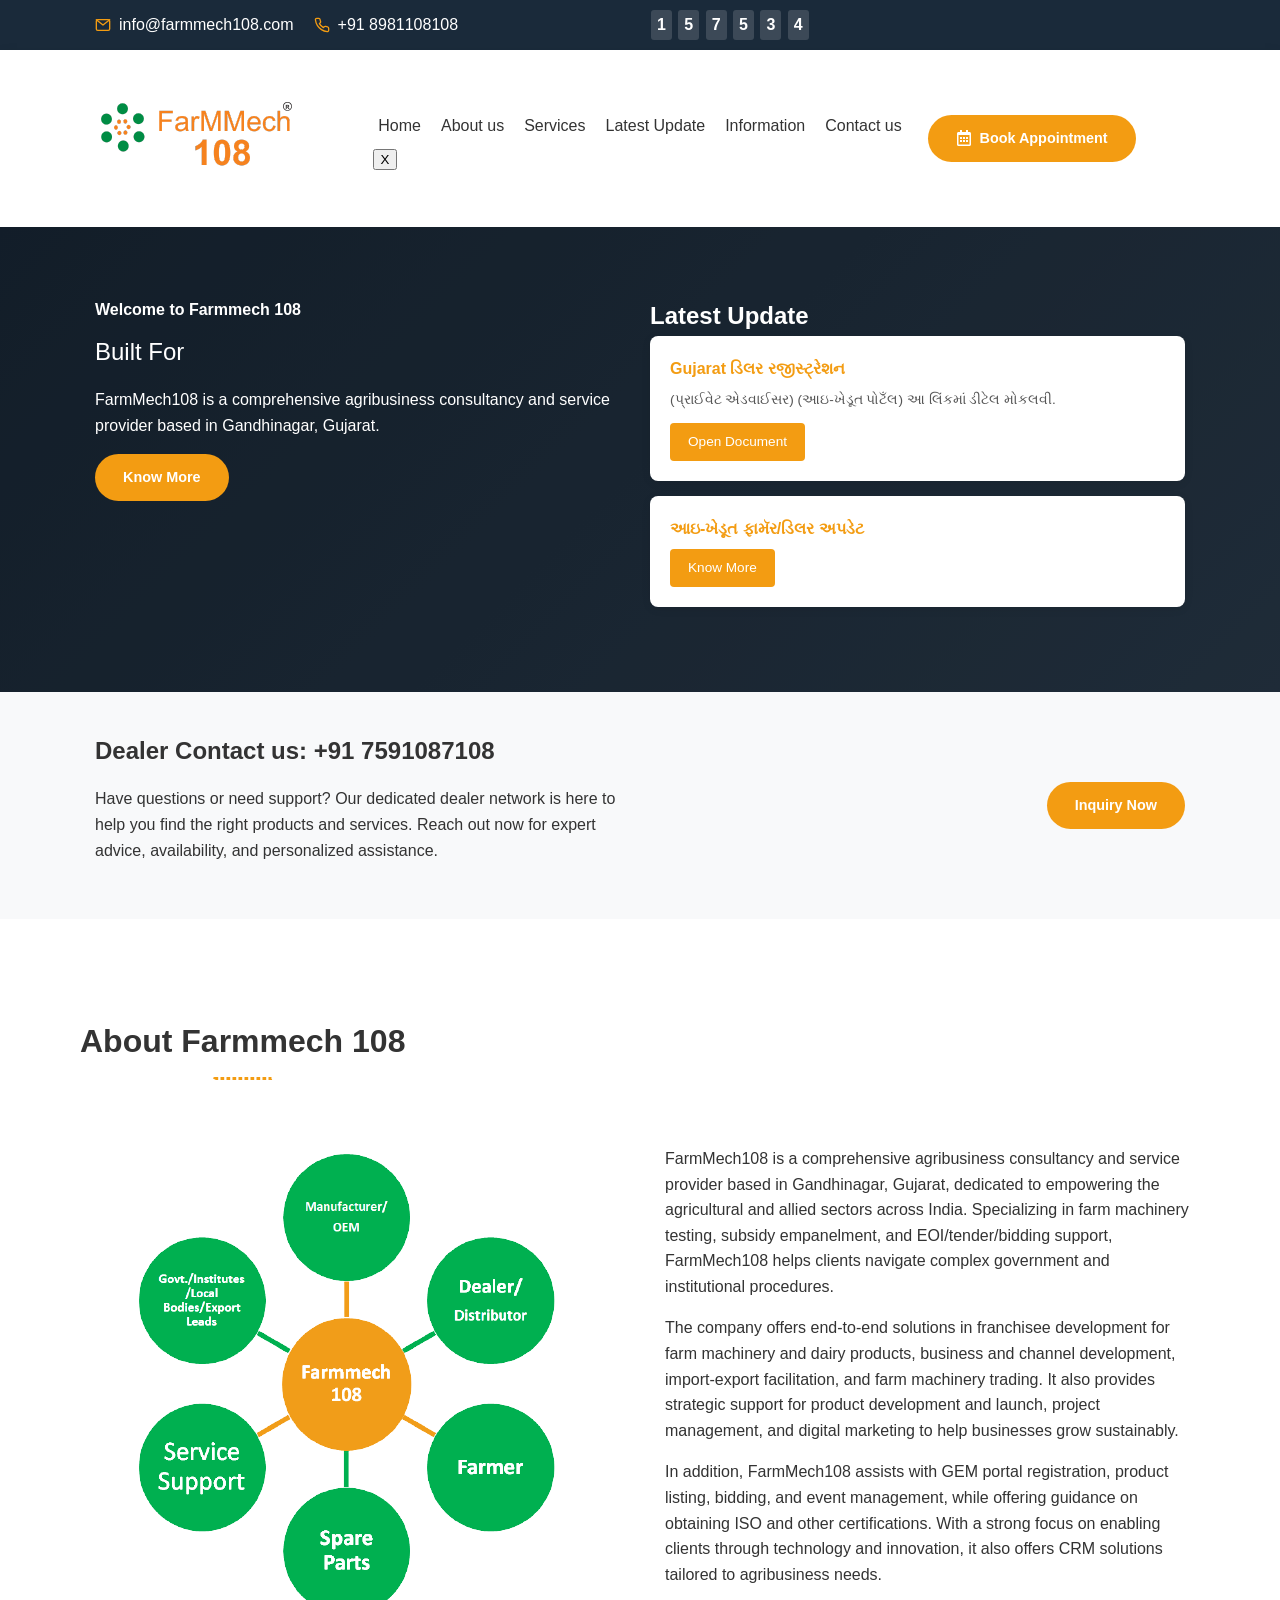
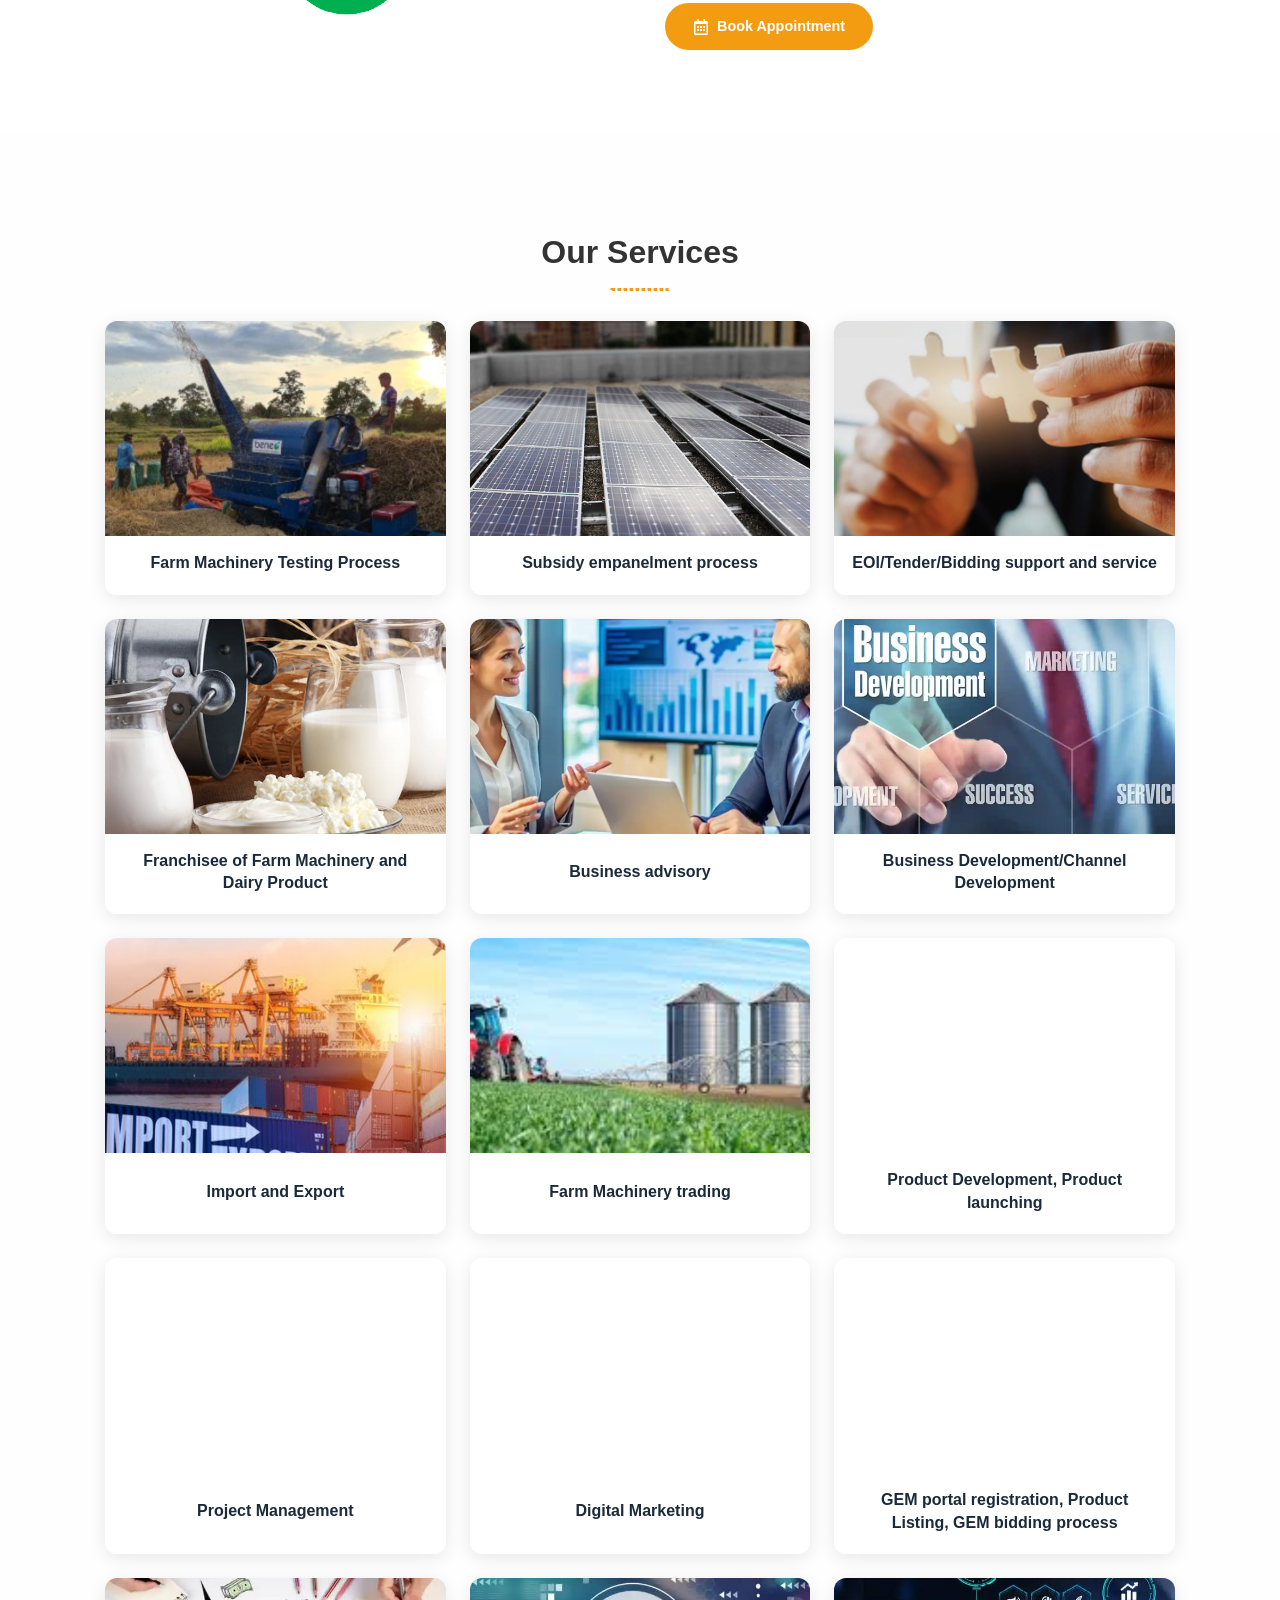
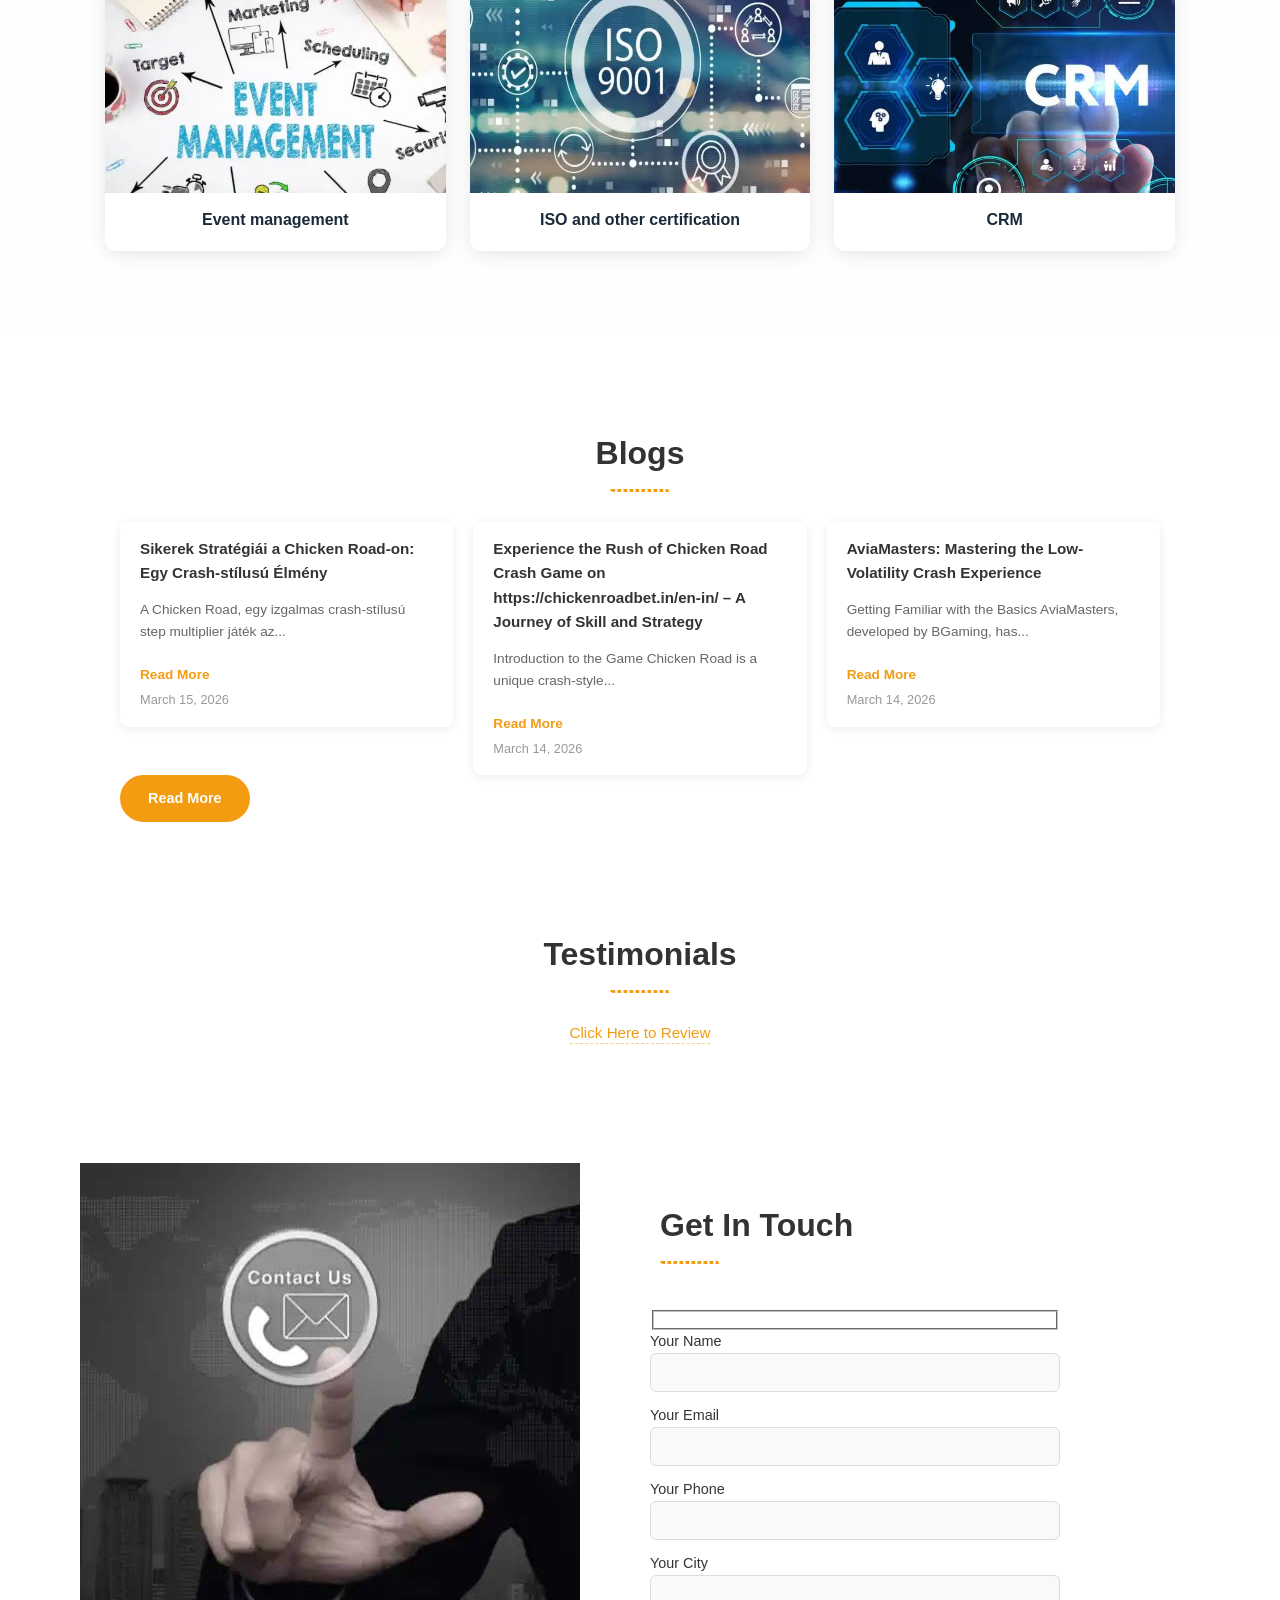
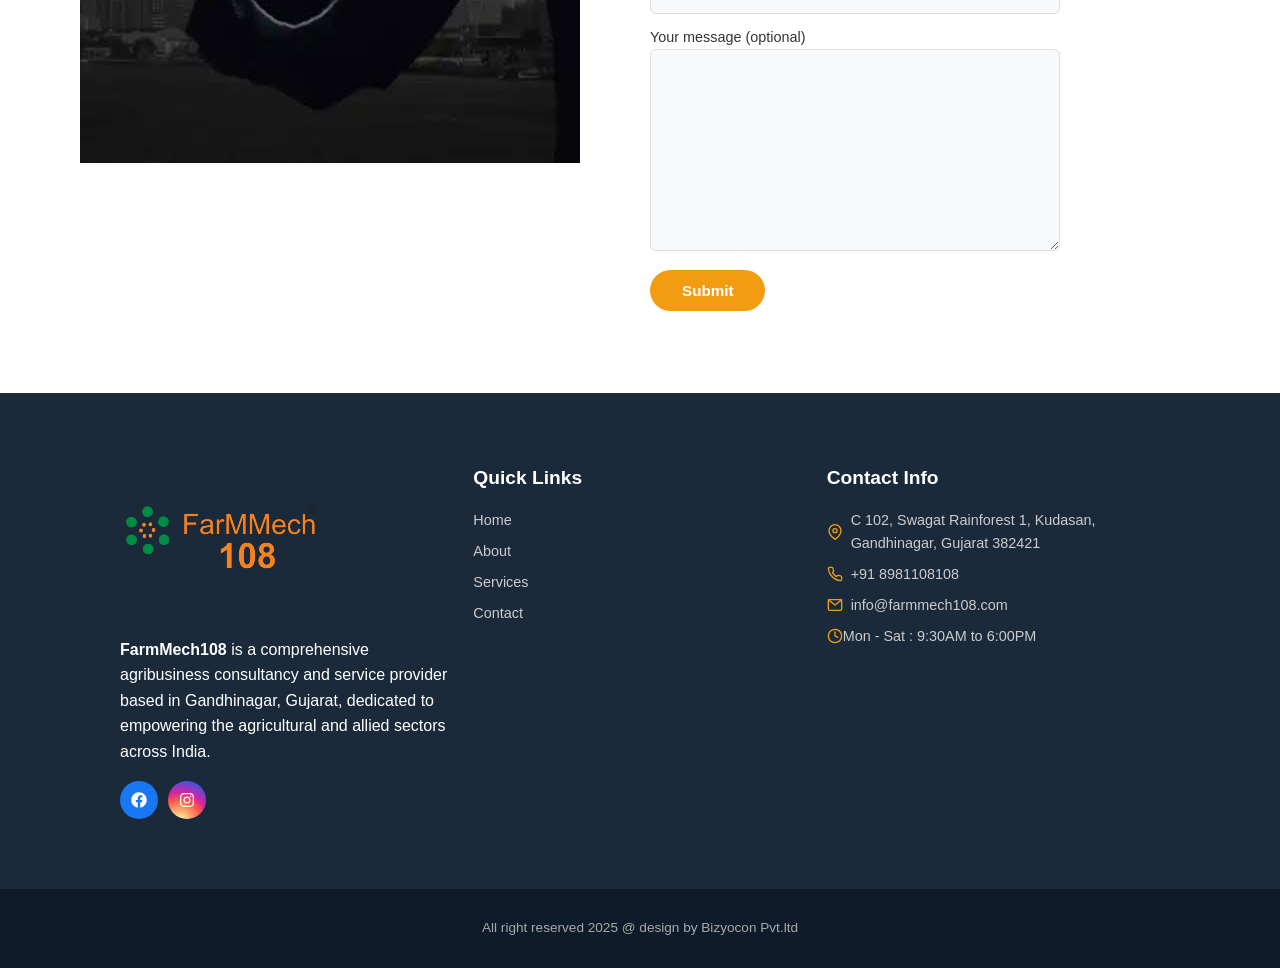
==== index.html @ 14db49b7 "Rename index (2).html to index.html" ====
<!DOCTYPE html>
<html lang="en">
<head>
	<meta charset="UTF-8"/>
<link rel="preconnect" href="https://farmmech108.com"/>
<link rel="dns-prefetch" href="https://farmmech108.com"/>
	<meta name="viewport" content="width=device-width, initial-scale=1"/>
	<link rel="profile" href="http://gmpg.org/xfn/11"/>
	<link rel="pingback" href="https://farmmech108.com/xmlrpc.php"/>
	<title>farmmech</title>
<meta name="robots" content="max-image-preview:large"/>
<link rel="alternate" type="application/rss+xml" title="farmmech » Feed" href="https://farmmech108.com/feed/"/>
<link rel="alternate" type="application/rss+xml" title="farmmech » Comments Feed" href="https://farmmech108.com/comments/feed/"/>
<link rel="alternate" title="oEmbed (JSON)" type="application/json+oembed" href="https://farmmech108.com/wp-json/oembed/1.0/embed?url=https%3A%2F%2Ffarmmech108.com%2F"/>
<link rel="alternate" title="oEmbed (XML)" type="text/xml+oembed" href="https://farmmech108.com/wp-json/oembed/1.0/embed?url=https%3A%2F%2Ffarmmech108.com%2F&amp;format=xml"/>
<style id="wp-img-auto-sizes-contain-inline-css">
img:is([sizes=auto i],[sizes^="auto," i]){contain-intrinsic-size:3000px 1500px}
/*# sourceURL=wp-img-auto-sizes-contain-inline-css */
</style>

<link rel="stylesheet" id="gum-elementor-addon-css" href="https://farmmech108.com/wp-content/plugins/gum-elementor-addon/css/style.css?ver=6.9.4" media="all"/>
<link rel="stylesheet" id="hfe-widgets-style-css" href="https://farmmech108.com/wp-content/plugins/header-footer-elementor/inc/widgets-css/frontend.css?ver=2.7.0" media="all"/>
<link rel="stylesheet" id="jkit-elements-main-css" href="https://farmmech108.com/wp-content/plugins/jeg-elementor-kit/assets/css/elements/main.css?ver=3.0.1" media="all"/>
<style id="wp-emoji-styles-inline-css">

	img.wp-smiley, img.emoji {
		display: inline !important;
		border: none !important;
		box-shadow: none !important;
		height: 1em !important;
		width: 1em !important;
		margin: 0 0.07em !important;
		vertical-align: -0.1em !important;
		background: none !important;
		padding: 0 !important;
	}
/*# sourceURL=wp-emoji-styles-inline-css */
</style>
<style id="global-styles-inline-css">
:root{--wp--preset--aspect-ratio--square: 1;--wp--preset--aspect-ratio--4-3: 4/3;--wp--preset--aspect-ratio--3-4: 3/4;--wp--preset--aspect-ratio--3-2: 3/2;--wp--preset--aspect-ratio--2-3: 2/3;--wp--preset--aspect-ratio--16-9: 16/9;--wp--preset--aspect-ratio--9-16: 9/16;--wp--preset--color--black: #000000;--wp--preset--color--cyan-bluish-gray: #abb8c3;--wp--preset--color--white: #ffffff;--wp--preset--color--pale-pink: #f78da7;--wp--preset--color--vivid-red: #cf2e2e;--wp--preset--color--luminous-vivid-orange: #ff6900;--wp--preset--color--luminous-vivid-amber: #fcb900;--wp--preset--color--light-green-cyan: #7bdcb5;--wp--preset--color--vivid-green-cyan: #00d084;--wp--preset--color--pale-cyan-blue: #8ed1fc;--wp--preset--color--vivid-cyan-blue: #0693e3;--wp--preset--color--vivid-purple: #9b51e0;--wp--preset--gradient--vivid-cyan-blue-to-vivid-purple: linear-gradient(135deg,rgb(6,147,227) 0%,rgb(155,81,224) 100%);--wp--preset--gradient--light-green-cyan-to-vivid-green-cyan: linear-gradient(135deg,rgb(122,220,180) 0%,rgb(0,208,130) 100%);--wp--preset--gradient--luminous-vivid-amber-to-luminous-vivid-orange: linear-gradient(135deg,rgb(252,185,0) 0%,rgb(255,105,0) 100%);--wp--preset--gradient--luminous-vivid-orange-to-vivid-red: linear-gradient(135deg,rgb(255,105,0) 0%,rgb(207,46,46) 100%);--wp--preset--gradient--very-light-gray-to-cyan-bluish-gray: linear-gradient(135deg,rgb(238,238,238) 0%,rgb(169,184,195) 100%);--wp--preset--gradient--cool-to-warm-spectrum: linear-gradient(135deg,rgb(74,234,220) 0%,rgb(151,120,209) 20%,rgb(207,42,186) 40%,rgb(238,44,130) 60%,rgb(251,105,98) 80%,rgb(254,248,76) 100%);--wp--preset--gradient--blush-light-purple: linear-gradient(135deg,rgb(255,206,236) 0%,rgb(152,150,240) 100%);--wp--preset--gradient--blush-bordeaux: linear-gradient(135deg,rgb(254,205,165) 0%,rgb(254,45,45) 50%,rgb(107,0,62) 100%);--wp--preset--gradient--luminous-dusk: linear-gradient(135deg,rgb(255,203,112) 0%,rgb(199,81,192) 50%,rgb(65,88,208) 100%);--wp--preset--gradient--pale-ocean: linear-gradient(135deg,rgb(255,245,203) 0%,rgb(182,227,212) 50%,rgb(51,167,181) 100%);--wp--preset--gradient--electric-grass: linear-gradient(135deg,rgb(202,248,128) 0%,rgb(113,206,126) 100%);--wp--preset--gradient--midnight: linear-gradient(135deg,rgb(2,3,129) 0%,rgb(40,116,252) 100%);--wp--preset--font-size--small: 13px;--wp--preset--font-size--medium: 20px;--wp--preset--font-size--large: 36px;--wp--preset--font-size--x-large: 42px;--wp--preset--spacing--20: 0.44rem;--wp--preset--spacing--30: 0.67rem;--wp--preset--spacing--40: 1rem;--wp--preset--spacing--50: 1.5rem;--wp--preset--spacing--60: 2.25rem;--wp--preset--spacing--70: 3.38rem;--wp--preset--spacing--80: 5.06rem;--wp--preset--shadow--natural: 6px 6px 9px rgba(0, 0, 0, 0.2);--wp--preset--shadow--deep: 12px 12px 50px rgba(0, 0, 0, 0.4);--wp--preset--shadow--sharp: 6px 6px 0px rgba(0, 0, 0, 0.2);--wp--preset--shadow--outlined: 6px 6px 0px -3px rgb(255, 255, 255), 6px 6px rgb(0, 0, 0);--wp--preset--shadow--crisp: 6px 6px 0px rgb(0, 0, 0);}:root { --wp--style--global--content-size: 800px;--wp--style--global--wide-size: 1200px; }:where(body) { margin: 0; }.wp-site-blocks > .alignleft { float: left; margin-right: 2em; }.wp-site-blocks > .alignright { float: right; margin-left: 2em; }.wp-site-blocks > .aligncenter { justify-content: center; margin-left: auto; margin-right: auto; }:where(.wp-site-blocks) > * { margin-block-start: 24px; margin-block-end: 0; }:where(.wp-site-blocks) > :first-child { margin-block-start: 0; }:where(.wp-site-blocks) > :last-child { margin-block-end: 0; }:root { --wp--style--block-gap: 24px; }:root :where(.is-layout-flow) > :first-child{margin-block-start: 0;}:root :where(.is-layout-flow) > :last-child{margin-block-end: 0;}:root :where(.is-layout-flow) > *{margin-block-start: 24px;margin-block-end: 0;}:root :where(.is-layout-constrained) > :first-child{margin-block-start: 0;}:root :where(.is-layout-constrained) > :last-child{margin-block-end: 0;}:root :where(.is-layout-constrained) > *{margin-block-start: 24px;margin-block-end: 0;}:root :where(.is-layout-flex){gap: 24px;}:root :where(.is-layout-grid){gap: 24px;}.is-layout-flow > .alignleft{float: left;margin-inline-start: 0;margin-inline-end: 2em;}.is-layout-flow > .alignright{float: right;margin-inline-start: 2em;margin-inline-end: 0;}.is-layout-flow > .aligncenter{margin-left: auto !important;margin-right: auto !important;}.is-layout-constrained > .alignleft{float: left;margin-inline-start: 0;margin-inline-end: 2em;}.is-layout-constrained > .alignright{float: right;margin-inline-start: 2em;margin-inline-end: 0;}.is-layout-constrained > .aligncenter{margin-left: auto !important;margin-right: auto !important;}.is-layout-constrained > :where(:not(.alignleft):not(.alignright):not(.alignfull)){max-width: var(--wp--style--global--content-size);margin-left: auto !important;margin-right: auto !important;}.is-layout-constrained > .alignwide{max-width: var(--wp--style--global--wide-size);}body .is-layout-flex{display: flex;}.is-layout-flex{flex-wrap: wrap;align-items: center;}.is-layout-flex > :is(*, div){margin: 0;}body .is-layout-grid{display: grid;}.is-layout-grid > :is(*, div){margin: 0;}body{padding-top: 0px;padding-right: 0px;padding-bottom: 0px;padding-left: 0px;}a:where(:not(.wp-element-button)){text-decoration: underline;}:root :where(.wp-element-button, .wp-block-button__link){background-color: #32373c;border-width: 0;color: #fff;font-family: inherit;font-size: inherit;font-style: inherit;font-weight: inherit;letter-spacing: inherit;line-height: inherit;padding-top: calc(0.667em + 2px);padding-right: calc(1.333em + 2px);padding-bottom: calc(0.667em + 2px);padding-left: calc(1.333em + 2px);text-decoration: none;text-transform: inherit;}.has-black-color{color: var(--wp--preset--color--black) !important;}.has-cyan-bluish-gray-color{color: var(--wp--preset--color--cyan-bluish-gray) !important;}.has-white-color{color: var(--wp--preset--color--white) !important;}.has-pale-pink-color{color: var(--wp--preset--color--pale-pink) !important;}.has-vivid-red-color{color: var(--wp--preset--color--vivid-red) !important;}.has-luminous-vivid-orange-color{color: var(--wp--preset--color--luminous-vivid-orange) !important;}.has-luminous-vivid-amber-color{color: var(--wp--preset--color--luminous-vivid-amber) !important;}.has-light-green-cyan-color{color: var(--wp--preset--color--light-green-cyan) !important;}.has-vivid-green-cyan-color{color: var(--wp--preset--color--vivid-green-cyan) !important;}.has-pale-cyan-blue-color{color: var(--wp--preset--color--pale-cyan-blue) !important;}.has-vivid-cyan-blue-color{color: var(--wp--preset--color--vivid-cyan-blue) !important;}.has-vivid-purple-color{color: var(--wp--preset--color--vivid-purple) !important;}.has-black-background-color{background-color: var(--wp--preset--color--black) !important;}.has-cyan-bluish-gray-background-color{background-color: var(--wp--preset--color--cyan-bluish-gray) !important;}.has-white-background-color{background-color: var(--wp--preset--color--white) !important;}.has-pale-pink-background-color{background-color: var(--wp--preset--color--pale-pink) !important;}.has-vivid-red-background-color{background-color: var(--wp--preset--color--vivid-red) !important;}.has-luminous-vivid-orange-background-color{background-color: var(--wp--preset--color--luminous-vivid-orange) !important;}.has-luminous-vivid-amber-background-color{background-color: var(--wp--preset--color--luminous-vivid-amber) !important;}.has-light-green-cyan-background-color{background-color: var(--wp--preset--color--light-green-cyan) !important;}.has-vivid-green-cyan-background-color{background-color: var(--wp--preset--color--vivid-green-cyan) !important;}.has-pale-cyan-blue-background-color{background-color: var(--wp--preset--color--pale-cyan-blue) !important;}.has-vivid-cyan-blue-background-color{background-color: var(--wp--preset--color--vivid-cyan-blue) !important;}.has-vivid-purple-background-color{background-color: var(--wp--preset--color--vivid-purple) !important;}.has-black-border-color{border-color: var(--wp--preset--color--black) !important;}.has-cyan-bluish-gray-border-color{border-color: var(--wp--preset--color--cyan-bluish-gray) !important;}.has-white-border-color{border-color: var(--wp--preset--color--white) !important;}.has-pale-pink-border-color{border-color: var(--wp--preset--color--pale-pink) !important;}.has-vivid-red-border-color{border-color: var(--wp--preset--color--vivid-red) !important;}.has-luminous-vivid-orange-border-color{border-color: var(--wp--preset--color--luminous-vivid-orange) !important;}.has-luminous-vivid-amber-border-color{border-color: var(--wp--preset--color--luminous-vivid-amber) !important;}.has-light-green-cyan-border-color{border-color: var(--wp--preset--color--light-green-cyan) !important;}.has-vivid-green-cyan-border-color{border-color: var(--wp--preset--color--vivid-green-cyan) !important;}.has-pale-cyan-blue-border-color{border-color: var(--wp--preset--color--pale-cyan-blue) !important;}.has-vivid-cyan-blue-border-color{border-color: var(--wp--preset--color--vivid-cyan-blue) !important;}.has-vivid-purple-border-color{border-color: var(--wp--preset--color--vivid-purple) !important;}.has-vivid-cyan-blue-to-vivid-purple-gradient-background{background: var(--wp--preset--gradient--vivid-cyan-blue-to-vivid-purple) !important;}.has-light-green-cyan-to-vivid-green-cyan-gradient-background{background: var(--wp--preset--gradient--light-green-cyan-to-vivid-green-cyan) !important;}.has-luminous-vivid-amber-to-luminous-vivid-orange-gradient-background{background: var(--wp--preset--gradient--luminous-vivid-amber-to-luminous-vivid-orange) !important;}.has-luminous-vivid-orange-to-vivid-red-gradient-background{background: var(--wp--preset--gradient--luminous-vivid-orange-to-vivid-red) !important;}.has-very-light-gray-to-cyan-bluish-gray-gradient-background{background: var(--wp--preset--gradient--very-light-gray-to-cyan-bluish-gray) !important;}.has-cool-to-warm-spectrum-gradient-background{background: var(--wp--preset--gradient--cool-to-warm-spectrum) !important;}.has-blush-light-purple-gradient-background{background: var(--wp--preset--gradient--blush-light-purple) !important;}.has-blush-bordeaux-gradient-background{background: var(--wp--preset--gradient--blush-bordeaux) !important;}.has-luminous-dusk-gradient-background{background: var(--wp--preset--gradient--luminous-dusk) !important;}.has-pale-ocean-gradient-background{background: var(--wp--preset--gradient--pale-ocean) !important;}.has-electric-grass-gradient-background{background: var(--wp--preset--gradient--electric-grass) !important;}.has-midnight-gradient-background{background: var(--wp--preset--gradient--midnight) !important;}.has-small-font-size{font-size: var(--wp--preset--font-size--small) !important;}.has-medium-font-size{font-size: var(--wp--preset--font-size--medium) !important;}.has-large-font-size{font-size: var(--wp--preset--font-size--large) !important;}.has-x-large-font-size{font-size: var(--wp--preset--font-size--x-large) !important;}
:root :where(.wp-block-pullquote){font-size: 1.5em;line-height: 1.6;}
/*# sourceURL=global-styles-inline-css */
</style>
<link rel="stylesheet" id="contact-form-7-css" href="https://farmmech108.com/wp-content/plugins/contact-form-7/includes/css/styles.css?ver=6.1.4" media="all"/>
<link rel="stylesheet" id="hfe-style-css" href="https://farmmech108.com/wp-content/plugins/header-footer-elementor/assets/css/header-footer-elementor.css?ver=2.7.0" media="all"/>
<link rel="stylesheet" id="hello-elementor-theme-style-css" href="https://farmmech108.com/wp-content/themes/hello-elementor/assets/css/theme.css?ver=3.4.4" media="all"/>
<link rel="stylesheet" id="elementor-frontend-css" href="https://farmmech108.com/wp-content/plugins/elementor/assets/css/frontend.min.css?ver=3.33.4" media="all"/>
<link rel="stylesheet" id="eael-general-css" href="https://farmmech108.com/wp-content/plugins/essential-addons-for-elementor-lite/assets/front-end/css/view/general.min.css?ver=6.5.3" media="all"/>
<link rel="stylesheet" id="eael-20-css" href="https://farmmech108.com/wp-content/uploads/essential-addons-elementor/eael-20.css?ver=1751451339" media="all"/>
<link rel="stylesheet" id="elementor-post-22-css" href="https://farmmech108.com/wp-content/uploads/elementor/css/post-22.css?ver=1772506943" media="all"/>
<link rel="stylesheet" id="amelia-elementor-widget-font-css" href="https://farmmech108.com/wp-content/plugins/ameliabooking/public/css/frontend/elementor.css?ver=1.2.38" media="print" onload="this.media='all'"/>
<noscript><link rel="stylesheet" id="amelia-elementor-widget-font-css" href="https://farmmech108.com/wp-content/plugins/ameliabooking/public/css/frontend/elementor.css?ver=1.2.38" media="all"/></noscript>
<link rel="stylesheet" id="widget-heading-css" href="https://farmmech108.com/wp-content/plugins/elementor/assets/css/widget-heading.min.css?ver=3.33.4" media="print" onload="this.media='all'"/>
<noscript><link rel="stylesheet" id="widget-heading-css" href="https://farmmech108.com/wp-content/plugins/elementor/assets/css/widget-heading.min.css?ver=3.33.4" media="all"/></noscript>
<link rel="stylesheet" id="widget-image-css" href="https://farmmech108.com/wp-content/plugins/elementor/assets/css/widget-image.min.css?ver=3.33.4" media="print" onload="this.media='all'"/>
<noscript><link rel="stylesheet" id="widget-image-css" href="https://farmmech108.com/wp-content/plugins/elementor/assets/css/widget-image.min.css?ver=3.33.4" media="all"/></noscript>
<link rel="stylesheet" id="font-awesome-5-all-css" href="https://farmmech108.com/wp-content/plugins/elementor/assets/lib/font-awesome/css/all.min.css?ver=4.11.55" media="print" onload="this.media='all'"/>
<noscript><link rel="stylesheet" id="font-awesome-5-all-css" href="https://farmmech108.com/wp-content/plugins/elementor/assets/lib/font-awesome/css/all.min.css?ver=4.11.55" media="all"/></noscript>
<link rel="stylesheet" id="elementor-post-20-css" href="https://farmmech108.com/wp-content/uploads/elementor/css/post-20.css?ver=1772506945" media="all"/>
<link rel="stylesheet" id="elementor-post-30-css" href="https://farmmech108.com/wp-content/uploads/elementor/css/post-30.css?ver=1772506945" media="print" onload="this.media='all'"/>
<noscript><link rel="stylesheet" id="elementor-post-30-css" href="https://farmmech108.com/wp-content/uploads/elementor/css/post-30.css?ver=1772506945" media="all"/></noscript>
<link rel="stylesheet" id="elementor-post-254-css" href="https://farmmech108.com/wp-content/uploads/elementor/css/post-254.css?ver=1772506945" media="print" onload="this.media='all'"/>
<noscript><link rel="stylesheet" id="elementor-post-254-css" href="https://farmmech108.com/wp-content/uploads/elementor/css/post-254.css?ver=1772506945" media="all"/></noscript>
<link rel="stylesheet" id="ssa-upcoming-appointments-card-style-css" href="https://farmmech108.com/wp-content/plugins/simply-schedule-appointments/assets/css/upcoming-appointments.css?ver=1.6.9.15" media="print" onload="this.media='all'"/>
<noscript><link rel="stylesheet" id="ssa-upcoming-appointments-card-style-css" href="https://farmmech108.com/wp-content/plugins/simply-schedule-appointments/assets/css/upcoming-appointments.css?ver=1.6.9.15" media="all"/></noscript>
<link rel="stylesheet" id="ssa-styles-css" href="https://farmmech108.com/wp-content/plugins/simply-schedule-appointments/assets/css/ssa-styles.css?ver=1.6.9.15" media="print" onload="this.media='all'"/>
<noscript><link rel="stylesheet" id="ssa-styles-css" href="https://farmmech108.com/wp-content/plugins/simply-schedule-appointments/assets/css/ssa-styles.css?ver=1.6.9.15" media="all"/></noscript>
<link rel="stylesheet" id="cute-alert-css" href="https://farmmech108.com/wp-content/plugins/metform/public/assets/lib/cute-alert/style.css?ver=4.0.8" media="print" onload="this.media='all'"/>
<noscript><link rel="stylesheet" id="cute-alert-css" href="https://farmmech108.com/wp-content/plugins/metform/public/assets/lib/cute-alert/style.css?ver=4.0.8" media="all"/></noscript>
<link rel="stylesheet" id="text-editor-style-css" href="https://farmmech108.com/wp-content/plugins/metform/public/assets/css/text-editor.css?ver=4.0.8" media="print" onload="this.media='all'"/>
<noscript><link rel="stylesheet" id="text-editor-style-css" href="https://farmmech108.com/wp-content/plugins/metform/public/assets/css/text-editor.css?ver=4.0.8" media="all"/></noscript>
<link rel="stylesheet" id="hello-elementor-css" href="https://farmmech108.com/wp-content/themes/hello-elementor/assets/css/reset.css?ver=3.4.4" media="print" onload="this.media='all'"/>
<noscript><link rel="stylesheet" id="hello-elementor-css" href="https://farmmech108.com/wp-content/themes/hello-elementor/assets/css/reset.css?ver=3.4.4" media="all"/></noscript>
<link rel="stylesheet" id="hello-elementor-header-footer-css" href="https://farmmech108.com/wp-content/themes/hello-elementor/assets/css/header-footer.css?ver=3.4.4" media="print" onload="this.media='all'"/>
<noscript><link rel="stylesheet" id="hello-elementor-header-footer-css" href="https://farmmech108.com/wp-content/themes/hello-elementor/assets/css/header-footer.css?ver=3.4.4" media="all"/></noscript>
<link rel="stylesheet" id="chaty-front-css-css" href="https://farmmech108.com/wp-content/plugins/chaty/css/chaty-front.min.css?ver=3.5.01746007380" media="print" onload="this.media='all'"/>
<noscript><link rel="stylesheet" id="chaty-front-css-css" href="https://farmmech108.com/wp-content/plugins/chaty/css/chaty-front.min.css?ver=3.5.01746007380" media="all"/></noscript>
<link rel="stylesheet" id="hfe-elementor-icons-css" href="https://farmmech108.com/wp-content/plugins/elementor/assets/lib/eicons/css/elementor-icons.min.css?ver=5.34.0" media="print" onload="this.media='all'"/>
<noscript><link rel="stylesheet" id="hfe-elementor-icons-css" href="https://farmmech108.com/wp-content/plugins/elementor/assets/lib/eicons/css/elementor-icons.min.css?ver=5.34.0" media="all"/></noscript>
<link rel="stylesheet" id="hfe-icons-list-css" href="https://farmmech108.com/wp-content/plugins/elementor/assets/css/widget-icon-list.min.css?ver=3.24.3" media="print" onload="this.media='all'"/>
<noscript><link rel="stylesheet" id="hfe-icons-list-css" href="https://farmmech108.com/wp-content/plugins/elementor/assets/css/widget-icon-list.min.css?ver=3.24.3" media="all"/></noscript>

<link rel="stylesheet" id="hfe-social-share-icons-brands-css" href="https://farmmech108.com/wp-content/plugins/elementor/assets/lib/font-awesome/css/brands.css?ver=5.15.3" media="print" onload="this.media='all'"/>
<noscript><link rel="stylesheet" id="hfe-social-share-icons-brands-css" href="https://farmmech108.com/wp-content/plugins/elementor/assets/lib/font-awesome/css/brands.css?ver=5.15.3" media="all"/></noscript>
<link rel="stylesheet" id="hfe-social-share-icons-fontawesome-css" href="https://farmmech108.com/wp-content/plugins/elementor/assets/lib/font-awesome/css/fontawesome.css?ver=5.15.3" media="print" onload="this.media='all'"/>
<noscript><link rel="stylesheet" id="hfe-social-share-icons-fontawesome-css" href="https://farmmech108.com/wp-content/plugins/elementor/assets/lib/font-awesome/css/fontawesome.css?ver=5.15.3" media="all"/></noscript>
<link rel="stylesheet" id="hfe-nav-menu-icons-css" href="https://farmmech108.com/wp-content/plugins/elementor/assets/lib/font-awesome/css/solid.css?ver=5.15.3" media="print" onload="this.media='all'"/>
<noscript><link rel="stylesheet" id="hfe-nav-menu-icons-css" href="https://farmmech108.com/wp-content/plugins/elementor/assets/lib/font-awesome/css/solid.css?ver=5.15.3" media="all"/></noscript>
<link rel="stylesheet" id="hfe-widget-blockquote-css" href="https://farmmech108.com/wp-content/plugins/elementor-pro/assets/css/widget-blockquote.min.css?ver=3.25.0" media="print" onload="this.media='all'"/>
<noscript><link rel="stylesheet" id="hfe-widget-blockquote-css" href="https://farmmech108.com/wp-content/plugins/elementor-pro/assets/css/widget-blockquote.min.css?ver=3.25.0" media="all"/></noscript>
<link rel="stylesheet" id="hfe-mega-menu-css" href="https://farmmech108.com/wp-content/plugins/elementor-pro/assets/css/widget-mega-menu.min.css?ver=3.26.2" media="print" onload="this.media='all'"/>
<noscript><link rel="stylesheet" id="hfe-mega-menu-css" href="https://farmmech108.com/wp-content/plugins/elementor-pro/assets/css/widget-mega-menu.min.css?ver=3.26.2" media="all"/></noscript>
<link rel="stylesheet" id="hfe-nav-menu-widget-css" href="https://farmmech108.com/wp-content/plugins/elementor-pro/assets/css/widget-nav-menu.min.css?ver=3.26.0" media="print" onload="this.media='all'"/>
<noscript><link rel="stylesheet" id="hfe-nav-menu-widget-css" href="https://farmmech108.com/wp-content/plugins/elementor-pro/assets/css/widget-nav-menu.min.css?ver=3.26.0" media="all"/></noscript>
<link rel="stylesheet" id="ekit-widget-styles-css" href="https://farmmech108.com/wp-content/plugins/elementskit-lite/widgets/init/assets/css/widget-styles.css?ver=3.7.7" media="print" onload="this.media='all'"/>
<noscript><link rel="stylesheet" id="ekit-widget-styles-css" href="https://farmmech108.com/wp-content/plugins/elementskit-lite/widgets/init/assets/css/widget-styles.css?ver=3.7.7" media="all"/></noscript>
<link rel="stylesheet" id="ekit-responsive-css" href="https://farmmech108.com/wp-content/plugins/elementskit-lite/widgets/init/assets/css/responsive.css?ver=3.7.7" media="print" onload="this.media='all'"/>
<noscript><link rel="stylesheet" id="ekit-responsive-css" href="https://farmmech108.com/wp-content/plugins/elementskit-lite/widgets/init/assets/css/responsive.css?ver=3.7.7" media="all"/></noscript>
<link rel="stylesheet" id="widget-icon-list-css" href="https://farmmech108.com/wp-content/plugins/elementor/assets/css/widget-icon-list.min.css?ver=3.33.4" media="print" onload="this.media='all'"/>
<noscript><link rel="stylesheet" id="widget-icon-list-css" href="https://farmmech108.com/wp-content/plugins/elementor/assets/css/widget-icon-list.min.css?ver=3.33.4" media="all"/></noscript>
<link rel="stylesheet" id="wps-visitor-style-css" href="https://farmmech108.com/wp-content/plugins/wps-visitor-counter/styles/css/default.css?ver=2" media="print" onload="this.media='all'"/>
<noscript><link rel="stylesheet" id="wps-visitor-style-css" href="https://farmmech108.com/wp-content/plugins/wps-visitor-counter/styles/css/default.css?ver=2" media="all"/></noscript>
<link rel="stylesheet" id="font-awesome-4-shim-css" href="https://farmmech108.com/wp-content/plugins/elementor/assets/lib/font-awesome/css/v4-shims.min.css?ver=6.5.3" media="print" onload="this.media='all'"/>
<noscript><link rel="stylesheet" id="font-awesome-4-shim-css" href="https://farmmech108.com/wp-content/plugins/elementor/assets/lib/font-awesome/css/v4-shims.min.css?ver=6.5.3" media="all"/></noscript>
<link rel="stylesheet" id="wpr-text-animations-css-css" href="https://farmmech108.com/wp-content/plugins/royal-elementor-addons/assets/css/lib/animations/text-animations.min.css?ver=1.7.1041" media="print" onload="this.media='all'"/>
<noscript><link rel="stylesheet" id="wpr-text-animations-css-css" href="https://farmmech108.com/wp-content/plugins/royal-elementor-addons/assets/css/lib/animations/text-animations.min.css?ver=1.7.1041" media="all"/></noscript>
<link rel="stylesheet" id="wpr-addons-css-css" href="https://farmmech108.com/wp-content/plugins/royal-elementor-addons/assets/css/frontend.min.css?ver=1.7.1041" media="print" onload="this.media='all'"/>
<noscript><link rel="stylesheet" id="wpr-addons-css-css" href="https://farmmech108.com/wp-content/plugins/royal-elementor-addons/assets/css/frontend.min.css?ver=1.7.1041" media="all"/></noscript>
<link rel="stylesheet" id="elementor-gf-local-roboto-css" href="https://farmmech108.com/wp-content/uploads/elementor/google-fonts/css/roboto.css?ver=1744784056" media="print" onload="this.media='all'"/>
<noscript><link rel="stylesheet" id="elementor-gf-local-roboto-css" href="https://farmmech108.com/wp-content/uploads/elementor/google-fonts/css/roboto.css?ver=1744784056" media="all"/></noscript>
<link rel="stylesheet" id="elementor-gf-local-robotoslab-css" href="https://farmmech108.com/wp-content/uploads/elementor/google-fonts/css/robotoslab.css?ver=1744784061" media="print" onload="this.media='all'"/>
<noscript><link rel="stylesheet" id="elementor-gf-local-robotoslab-css" href="https://farmmech108.com/wp-content/uploads/elementor/google-fonts/css/robotoslab.css?ver=1744784061" media="all"/></noscript>
<link rel="stylesheet" id="elementor-icons-jkiticon-css" href="https://farmmech108.com/wp-content/plugins/jeg-elementor-kit/assets/fonts/jkiticon/jkiticon.css?ver=3.0.1" media="print" onload="this.media='all'"/>
<noscript><link rel="stylesheet" id="elementor-icons-jkiticon-css" href="https://farmmech108.com/wp-content/plugins/jeg-elementor-kit/assets/fonts/jkiticon/jkiticon.css?ver=3.0.1" media="all"/></noscript>
<link rel="stylesheet" id="elementor-icons-ekiticons-css" href="https://farmmech108.com/wp-content/plugins/elementskit-lite/modules/elementskit-icon-pack/assets/css/ekiticons.css?ver=3.7.7" media="print" onload="this.media='all'"/>
<noscript><link rel="stylesheet" id="elementor-icons-ekiticons-css" href="https://farmmech108.com/wp-content/plugins/elementskit-lite/modules/elementskit-icon-pack/assets/css/ekiticons.css?ver=3.7.7" media="all"/></noscript>
<script data-cfasync="false" src="https://farmmech108.com/wp-includes/js/jquery/jquery.min.js?ver=3.7.1" id="jquery-core-js"></script>
<script data-cfasync="false" src="https://farmmech108.com/wp-includes/js/jquery/jquery-migrate.min.js?ver=3.4.1" id="jquery-migrate-js"></script>
<script id="jquery-js-after">
!function($){"use strict";$(document).ready(function(){$(this).scrollTop()>100&&$(".hfe-scroll-to-top-wrap").removeClass("hfe-scroll-to-top-hide"),$(window).scroll(function(){$(this).scrollTop()<100?$(".hfe-scroll-to-top-wrap").fadeOut(300):$(".hfe-scroll-to-top-wrap").fadeIn(300)}),$(".hfe-scroll-to-top-wrap").on("click",function(){$("html, body").animate({scrollTop:0},300);return!1})})}(jQuery);
!function($){'use strict';$(document).ready(function(){var bar=$('.hfe-reading-progress-bar');if(!bar.length)return;$(window).on('scroll',function(){var s=$(window).scrollTop(),d=$(document).height()-$(window).height(),p=d? s/d*100:0;bar.css('width',p+'%')});});}(jQuery);
//# sourceURL=jquery-js-after
</script>
<script id="wps-js-extra">
var wpspagevisit = {"ajaxurl":"https://farmmech108.com/wp-admin/admin-ajax.php","ajax_nonce":"2135ea5e6a"};
//# sourceURL=wps-js-extra
</script>
<script src="https://farmmech108.com/wp-content/plugins/wps-visitor-counter/styles/js/custom.js?ver=1" id="wps-js"></script>
<link rel="https://api.w.org/" href="https://farmmech108.com/wp-json/"/><link rel="alternate" title="JSON" type="application/json" href="https://farmmech108.com/wp-json/wp/v2/pages/20"/><link rel="EditURI" type="application/rsd+xml" title="RSD" href="https://farmmech108.com/xmlrpc.php?rsd"/>
<meta name="generator" content="WordPress 6.9.4"/>
<link rel="canonical" href="https://farmmech108.com/"/>
<link rel="shortlink" href="https://farmmech108.com/"/>
<meta name="ti-site-data" content="eyJyIjoiMToxITc6MSEzMDoxIiwibyI6Imh0dHBzOlwvXC9mYXJtbWVjaDEwOC5jb21cL3dwLWFkbWluXC9hZG1pbi1hamF4LnBocD9hY3Rpb249dGlfb25saW5lX3VzZXJzX2dvb2dsZSZhbXA7cD0lMkYmYW1wO193cG5vbmNlPWY4ZDYwMmQ5ZmUifQ=="/><meta name="generator" content="Elementor 3.33.4; features: e_font_icon_svg, additional_custom_breakpoints; settings: css_print_method-external, google_font-enabled, font_display-swap">
			<style>
				.e-con.e-parent:nth-of-type(n+4):not(.e-lazyloaded):not(.e-no-lazyload),
				.e-con.e-parent:nth-of-type(n+4):not(.e-lazyloaded):not(.e-no-lazyload) * {
					background-image: none !important;
				}
				@media screen and (max-height: 1024px) {
					.e-con.e-parent:nth-of-type(n+3):not(.e-lazyloaded):not(.e-no-lazyload),
					.e-con.e-parent:nth-of-type(n+3):not(.e-lazyloaded):not(.e-no-lazyload) * {
						background-image: none !important;
					}
				}
				@media screen and (max-height: 640px) {
					.e-con.e-parent:nth-of-type(n+2):not(.e-lazyloaded):not(.e-no-lazyload),
					.e-con.e-parent:nth-of-type(n+2):not(.e-lazyloaded):not(.e-no-lazyload) * {
						background-image: none !important;
					}
				}
			</style>
			<link rel="icon" href="images/cropped-gandhinagarfarmmaech-32x32.svg"/>
			<link rel="icon" href="images/cropped-gandhinagarfarmmaech-192x192.svg"/>
			<link rel="apple-touch-icon" href="images/cropped-gandhinagarfarmmaech-180x180.svg"/>
<meta name="msapplication-TileImage" content="/wp-content/uploads/2025/04/cropped-gandhinagarfarmmaech-270x270.png"/>
		<style id="wp-custom-css">
			#wpsvctotal{
	display:none;
}		</style>
		<style id="wpr_lightbox_styles">
				.lg-backdrop {
					background-color: rgba(0,0,0,0.6) !important;
				}
				.lg-toolbar,
				.lg-dropdown {
					background-color: rgba(0,0,0,0.8) !important;
				}
				.lg-dropdown:after {
					border-bottom-color: rgba(0,0,0,0.8) !important;
				}
				.lg-sub-html {
					background-color: rgba(0,0,0,0.8) !important;
				}
				.lg-thumb-outer,
				.lg-progress-bar {
					background-color: #444444 !important;
				}
				.lg-progress {
					background-color: #a90707 !important;
				}
				.lg-icon {
					color: #efefef !important;
					font-size: 20px !important;
				}
				.lg-icon.lg-toogle-thumb {
					font-size: 24px !important;
				}
				.lg-icon:hover,
				.lg-dropdown-text:hover {
					color: #ffffff !important;
				}
				.lg-sub-html,
				.lg-dropdown-text {
					color: #efefef !important;
					font-size: 14px !important;
				}
				#lg-counter {
					color: #efefef !important;
					font-size: 14px !important;
				}
				.lg-prev,
				.lg-next {
					font-size: 35px !important;
				}

				/* Defaults */
				.lg-icon {
				background-color: transparent !important;
				}

				#lg-counter {
				opacity: 0.9;
				}

				.lg-thumb-outer {
				padding: 0 10px;
				}

				.lg-thumb-item {
				border-radius: 0 !important;
				border: none !important;
				opacity: 0.5;
				}

				.lg-thumb-item.active {
					opacity: 1;
				}
	         </style>
		<style>
			*, *::before, *::after { box-sizing: border-box; }
			body { margin: 0; font-family: -apple-system, BlinkMacSystemFont, "Segoe UI", Roboto, "Helvetica Neue", Arial, sans-serif; line-height: 1.6; color: #333; }
			a { color: inherit; text-decoration: none; }
			.bhf-hidden { display: none !important; }
			img { max-width: 100%; height: auto; display: block; }
			.elementor-widget-image img { display: inline-block; }

			.elementskit-info-image-box { position: relative; transition: all .4s ease; }
			.elementskit-info-image-box .elementskit-box-header { overflow: hidden; display: flex; justify-content: center; }
			.elementskit-info-image-box .elementskit-box-header.image-box-img-center { display: flex; justify-content: center; align-items: center; }
			.elementskit-info-image-box .elementskit-box-header img { max-width: 150px; height: auto; margin: 25px auto 0; object-fit: contain; }

			.elementor-section { position: relative; }
			.elementor-section-boxed > .elementor-container { max-width: 1140px; margin: 0 auto; padding: 0 15px; }
			.elementor-container { display: flex; flex-wrap: wrap; width: 100%; }
			.elementor-column-gap-default > .elementor-container > .elementor-column > .elementor-widget-wrap { padding: 10px; }
			.elementor-column { display: flex; position: relative; min-height: 1px; }
			.elementor-col-100 { width: 100%; }
			.elementor-col-50 { width: 50%; }
			.elementor-col-33 { width: 33.333%; }
			.elementor-col-25 { width: 25%; }
			.elementor-widget-wrap { width: 100%; padding: 10px; position: relative; }
			.elementor-section-content-middle > .elementor-container { align-items: center; }
			.elementor-background-overlay { position: absolute; inset: 0; pointer-events: none; }

			.e-con { display: flex; position: relative; }
			.e-con-boxed { max-width: 1140px; margin: 0 auto; width: 100%; padding: 0 15px; }
			.e-con-inner { display: flex; width: 100%; flex-wrap: wrap; }
			.e-con-full { width: 100%; padding: 10px; }
			.e-flex { display: flex; flex-wrap: wrap; }
			.e-grid { display: grid; grid-template-columns: repeat(3, 1fr); gap: 20px; }

			.elementor-widget-heading .elementor-heading-title { margin: 0; }
			.text_center, .center { text-align: center; }
			.text_left { text-align: left; }
			.elementor-widget__width-auto { width: auto !important; display: inline-block; }

			.ekit-heading--title { font-size: 2rem; font-weight: 700; margin-bottom: 10px; }
			.ekit_heading_separetor_wraper { display: flex; justify-content: center; margin-bottom: 20px; }
			.ekit-heading.text_left .ekit_heading_separetor_wraper { justify-content: flex-start; }
			.elementskit-border-divider { height: 3px; width: 60px; border-radius: 2px; }
			.elementskit-border-divider.ekit-dotted { background: transparent; border-top: 3px dotted #f39c12; height: 0; width: 60px; }

			.elementor-icon-list-items { list-style: none; margin: 0; padding: 0; }
			.elementor-icon-list-items.elementor-inline-items { display: flex; flex-wrap: wrap; gap: 20px; }
			.elementor-icon-list-item { display: inline-flex; align-items: center; }
			.elementor-icon-list-item a { display: inline-flex; align-items: center; gap: 8px; }
			.elementor-icon-list-icon { display: inline-flex; align-items: center; line-height: 1; }
			.elementor-icon-list-icon svg { width: 1em; height: 1em; }
			.elementor-align-left { text-align: left; }

			.jeg-elementor-kit.jkit-button { display: inline-block; }
			.jkit-button-wrapper { display: inline-flex; align-items: center; gap: 8px; padding: 12px 28px; background: #f39c12; color: #fff; border-radius: 30px; text-decoration: none; font-weight: 600; font-size: .9rem; transition: .3s; }
			.jkit-button-wrapper:hover { background: #e67e22; }
			.jkit-button-wrapper svg { width: 16px; height: 16px; fill: currentColor; }

			.eael-fancy-text-container { font-size: 1.5em; font-weight: 700; margin: 10px 0; }
			.eael-fancy-text-prefix { font-weight: 400; }

			.elementskit-info-image-box { background: #fff; border-radius: 8px; overflow: hidden; box-shadow: 0 2px 10px rgba(0,0,0,.08); height: 100%; text-align: center; display: flex; flex-direction: column; }
			.elementskit-info-image-box img { max-width: 150px; margin: 25px auto 0; }
			.elementskit-box-body { padding: 15px 20px 25px; flex: 1; display: flex; flex-direction: column; justify-content: center; }
			.elementskit-info-box-title { font-size: 1rem; margin: 0; line-height: 1.4; font-weight: 600; }
			.ekit-equal-height-enable .elementskit-info-image-box { display: flex; flex-direction: column; }
			.ekit-equal-height-enable .elementskit-box-body { flex: 1; display: flex; flex-direction: column; justify-content: center; }

			.eael-post-grid.eael-post-appender { display: grid; grid-template-columns: repeat(3, 1fr); gap: 20px; }
			.eael-grid-post-holder { background: #fff; border-radius: 8px; overflow: hidden; box-shadow: 0 2px 10px rgba(0,0,0,.08); }
			.eael-entry-wrapper { padding: 15px 20px; }
			.eael-entry-title { font-size: .95rem; margin: 0 0 8px; }
			.eael-entry-title a { color: #333; text-decoration: none; }
			.eael-entry-content { font-size: .85rem; color: #666; }
			.eael-post-elements-readmore-btn { display: inline-block; margin-top: 8px; color: #f39c12; font-weight: 600; font-size: .85rem; }
			.eael-posted-on { font-size: .8rem; color: #999; }

			.wpcf7-form p { margin: 0 0 12px; }
			.wpcf7-form label { display: block; margin-bottom: 4px; font-weight: 500; font-size: .9rem; }
			.wpcf7-form input, .wpcf7-form textarea { width: 100%; padding: 10px 14px; border: 1px solid #ddd; border-radius: 6px; font-size: .95rem; background: #f8f9fa; }
			.wpcf7-form input[type="submit"] { background: #f39c12; color: #fff; border: none; cursor: pointer; font-weight: 600; padding: 12px 32px; width: auto; border-radius: 30px; }

			.elementor-social-icons-wrapper { display: flex; flex-wrap: wrap; gap: 10px; margin-top: 15px; }
			.elementor-social-icon { display: inline-flex; align-items: center; justify-content: center; width: 38px; height: 38px; border-radius: 50%; background: rgba(255,255,255,.15); color: #fff; transition: .3s; }
			.elementor-social-icon:hover { background: #f39c12; }
			.elementor-social-icon svg { width: 16px; height: 16px; fill: currentColor; }

			.owl-carousel-container .owl-carousel { position: relative; }
			.imb-box { background: #fff; padding: 20px; border-radius: 8px; box-shadow: 0 2px 10px rgba(0,0,0,.08); margin-bottom: 15px; }
			.imb-box-heading { font-weight: 600; font-size: 1rem; color: #f39c12; margin-bottom: 8px; }
			.imb-box-decription { font-size: .85rem; color: #555; margin-bottom: 12px; }
			.imbox-button { display: inline-block; padding: 8px 18px; background: #f39c12; color: #fff; border-radius: 4px; font-size: .85rem; }

			.elementskit-menu-container ul { list-style: none; margin: 0; padding: 0; display: flex; gap: 20px; justify-content: center; }
			.elementskit-menu-container a { color: #333; font-weight: 500; padding: 8px 0; display: inline-block; }
			.elementskit-menu-hamburger { display: none; }
			.wpr-nav-menu { list-style: none; margin: 0; padding: 0; display: flex; gap: 15px; flex-wrap: wrap; }
			.wpr-menu-item { color: #333; font-weight: 500; padding: 8px 0; display: inline-block; }
			.wpr-mobile-toggle { display: none; }

			.wps_text_glowing span { display: inline-block; background: rgba(255,255,255,.15); padding: 2px 6px; margin: 0 1px; border-radius: 3px; font-weight: 700; min-width: 20px; text-align: center; }

			[data-id="6a611603"] { background: #1a2a3a; color: #fff; }
			[data-id="6a611603"] .elementor-icon-list-text { color: #fff; }
			[data-id="6a611603"] .elementor-icon-list-icon { color: #f39c12; }
			[data-id="6a611603"] #wpsvccount span { color: #fff !important; }

			[data-id="36d3021"] { background: #fff; box-shadow: 0 2px 10px rgba(0,0,0,.08); }

			[data-id="1be5b8ee"] { background: linear-gradient(135deg, #1a2a3a 0%, #2c3e50 100%); color: #fff; padding: 60px 0; }
			[data-id="1be5b8ee"] .elementor-heading-title { color: #fff; }
			[data-id="1be5b8ee"] .eael-fancy-text-container { color: #f39c12; }
			[data-id="1be5b8ee"] .eael-fancy-text-prefix { color: #fff; }
			[data-id="1be5b8ee"] .jkit-button-wrapper { background: #f39c12; color: #fff; }
			[data-id="1be5b8ee"] .elementor-background-overlay { background: rgba(0,0,0,.3); }

			[data-id="0a34ed7"] { background: #f8f9fa; padding: 30px 0; display: flex; align-items: center; }
			[data-id="0a34ed7"] .elementor-col-50:last-child .elementor-widget-wrap { display: flex; justify-content: flex-end; align-items: center; }

			[data-id="5d5a67cd"] { background: #f4f6f8; padding: 60px 0; }
			[data-id="5d5a67cd"] .elementor-background-overlay { background: rgba(255,255,255,.9); }

			.elementskit-info-image-box.style-modern { padding: 30px 20px; background: #fff; border-radius: 10px; box-shadow: 0 10px 30px rgba(0,0,0,.08); text-align: center; }
			.elementskit-info-image-box.style-modern:hover { transform: translateY(-10px); box-shadow: 0 20px 40px rgba(0,0,0,.12); }
			.elementskit-info-box-title { font-size: 1.1rem; font-weight: 600; color: #333; margin: 15px 0 0; padding: 0 10px 20px; line-height: 1.4; }

			[data-id="6bbc3d1c"] { padding: 60px 0; }

			[data-id="xs_testi_10"] { background: #1a2a3a; color: #fff; padding: 60px 0; }
			[data-id="xs_testi_10"] .ekit-heading--title { color: #fff; }
			[data-id="acb73e0"] { text-align: center; }

			[data-id="9ca8bd8"] { background: #1a2a3a; color: #fff; padding: 50px 0; }
			[data-id="9ca8bd8"] .elementor-heading-title { color: #fff; font-size: 1.2rem; margin-bottom: 15px; }
			[data-id="9ca8bd8"] .elementor-icon-list-items { display: flex; flex-direction: column; gap: 8px; }
			[data-id="9ca8bd8"] .elementor-icon-list-text { color: #ccc; font-size: .9rem; }
			[data-id="9ca8bd8"] .elementor-icon-list-icon { color: #f39c12; }

			[data-id="5340250"] { background: #0d1b2a; color: #aaa; padding: 15px 0; text-align: center; font-size: .85rem; }
			[data-id="5340250"] a { color: #aaa; }

			[data-id="829a5ff"] { padding: 60px 0; }
			[data-id="fb31cb5"] { padding: 60px 0; }
			[data-id="da1152e"] { background: #fff; }
			[data-id="ca27d8d"] { background: #1a2a3a; color: #fff; padding: 10px; }
			[data-id="315ac447"] { background: transparent; }

			.elementor-element-4321cae.e-grid { grid-template-columns: 1fr 1fr; align-items: center; gap: 30px; }
			.elementor-element-bef0129.e-grid { grid-template-columns: repeat(3, 1fr); gap: 20px; }
			[data-id="fb31cb5"] > .e-con-inner > .e-con-full { width: 50%; }

			@media (min-width: 769px) and (max-width: 1024px) {
				.elementor-hidden-tablet { display: none !important; }
				.elementor-element-bef0129.e-grid { grid-template-columns: repeat(2, 1fr); }
				.eael-post-grid.eael-post-appender { grid-template-columns: repeat(2, 1fr); }
				.elementor-col-50 { width: 50%; }
				[data-id="fb31cb5"] > .e-con-inner > .e-con-full { width: 50%; }
			}
			@media (min-width: 1025px) {
				.elementor-hidden-desktop { display: none !important; }
				.elementor-hidden-phone { display: block !important; }
			}
			@media (max-width: 768px) {
				.elementor-col-50, .elementor-col-25, .elementor-col-33 { width: 100%; }
				.elementor-hidden-phone, .elementor-hidden-tablet { display: none !important; }
				.elementor-hidden-mobile { display: none !important; }
				.elementor-element-4321cae.e-grid { grid-template-columns: 1fr; }
				.elementor-element-bef0129.e-grid { grid-template-columns: 1fr; }
				.eael-post-grid.eael-post-appender { grid-template-columns: 1fr; }
				[data-id="fb31cb5"] > .e-con-inner > .e-con-full { width: 100%; }
				[data-id="1be5b8ee"], [data-id="5d5a67cd"], [data-id="829a5ff"], [data-id="fb31cb5"], [data-id="6bbc3d1c"], [data-id="xs_testi_10"] { padding: 30px 0; }
				[data-id="9ca8bd8"] { padding: 20px 0; }
				[data-id="0a34ed7"] .elementor-col-50:last-child .elementor-widget-wrap { justify-content: center; }
			}
/* ═══════════════════════════════════════════════════════════════════
   FIX A — .elementor-screen-only missing from lazy-loaded Elementor CSS
   Causes: social icon text ("Facebook" etc) shows on circles
           TrustIndex star icons each render as a block row
   ═══════════════════════════════════════════════════════════════════ */
.elementor-screen-only,
.screen-reader-text {
    position: absolute !important;
    width: 1px !important;
    height: 1px !important;
    padding: 0 !important;
    margin: -1px !important;
    overflow: hidden !important;
    clip: rect(0,0,0,0) !important;
    white-space: nowrap !important;
    border: 0 !important;
}

/* ═══════════════════════════════════════════════════════════════════
   FIX B — Social icon circles: fix gap + size + no overlap
   ═══════════════════════════════════════════════════════════════════ */
.elementor-social-icons-wrapper,
.elementor-social-icons-wrapper.elementor-grid {
    display: flex !important;
    flex-direction: row !important;
    flex-wrap: wrap !important;
    align-items: center !important;
    gap: 10px !important;
    --grid-column-gap: 10px !important;
    --grid-row-gap: 10px !important;
    margin-top: 15px !important;
}
.elementor-grid-item {
    display: inline-flex !important;
    align-items: center !important;
    justify-content: center !important;
    flex: 0 0 auto !important;
}
.elementor-social-icon {
    display: inline-flex !important;
    align-items: center !important;
    justify-content: center !important;
    width: 38px !important;
    height: 38px !important;
    border-radius: 50% !important;
    flex: 0 0 38px !important;
    overflow: hidden !important;
    text-decoration: none !important;
}
.elementor-social-icon svg,
.e-font-icon-svg {
    width: 16px !important;
    height: 16px !important;
    fill: #fff !important;
    display: block !important;
    flex-shrink: 0 !important;
}
/* Brand colours */
.elementor-social-icon-facebook  { background: #1877F2 !important; }
.elementor-social-icon-facebook:hover  { background: #0d6ae0 !important; }
.elementor-social-icon-instagram { background: radial-gradient(circle at 30% 107%, #fdf497 0%, #fdf497 5%, #fd5949 45%, #d6249f 60%, #285AEB 90%) !important; }
.elementor-social-icon-instagram:hover { filter: brightness(1.15) !important; }
.elementor-social-icon-whatsapp  { background: #25D366 !important; }
.elementor-social-icon-whatsapp:hover  { background: #128C7E !important; }

/* ═══════════════════════════════════════════════════════════════════
   FIX C — Copyright bar full width
   e-con-boxed restricts container; override for copyright section
   ═══════════════════════════════════════════════════════════════════ */
[data-id="5340250"] {
    width: 100% !important;
    max-width: 100% !important;
    box-sizing: border-box !important;
    background: #0d1b2a !important;
    padding: 15px 20px !important;
    text-align: center !important;
    font-size: .85rem !important;
    color: #aaa !important;
    display: block !important;
}
[data-id="5340250"] .e-con-inner {
    max-width: 1140px !important;
    margin: 0 auto !important;
    display: flex !important;
    justify-content: center !important;
    align-items: center !important;
}

/* ═══════════════════════════════════════════════════════════════════
   FIX D — TrustIndex review widget: fix star layout
   Stars use <i> or span icons that may default to display:block
   ═══════════════════════════════════════════════════════════════════ */
.ti-widget .ti-stars,
.ti-widget .ti-star,
.ti-widget [class*="ti-star"],
.ti-widget .ti-review-stars {
    display: inline-flex !important;
    flex-direction: row !important;
    align-items: center !important;
    gap: 2px !important;
}
.ti-widget .ti-stars > *,
.ti-widget .ti-star > *,
.ti-widget [class*="ti-star"] > * {
    display: inline-block !important;
}
/* Full TrustIndex widget container */
.ti-widget .ti-reviews-container { width: 100% !important; }
.ti-widget .ti-col-3 .ti-reviews-container-wrapper {
    display: grid !important;
    grid-template-columns: repeat(3, 1fr) !important;
    gap: 20px !important;
}
@media (max-width: 900px) {
    .ti-widget .ti-col-3 .ti-reviews-container-wrapper {
        grid-template-columns: repeat(2, 1fr) !important;
    }
}
@media (max-width: 600px) {
    .ti-widget .ti-col-3 .ti-reviews-container-wrapper {
        grid-template-columns: 1fr !important;
    }
}
.ti-review-item { background: #fff; border-radius: 10px; padding: 20px; box-shadow: 0 2px 12px rgba(0,0,0,.08); }

/* ═══════════════════════════════════════════════════════════════════
   FIX E — Load More hidden, Testimonials column stacking
   ═══════════════════════════════════════════════════════════════════ */
.eael-force-hide,
.eael-load-more-button-wrap.eael-force-hide { display: none !important; }
[data-id="1f5fcad5"] > .e-con-inner { flex-direction: column !important; align-items: center !important; text-align: center !important; gap: 8px !important; }
[data-id="acb73e0"] { width: 100% !important; text-align: center !important; margin-top: 0 !important; }
[data-id="acb73e0"] .elementor-heading-title { font-size: .95rem !important; font-weight: 500 !important; color: #f39c12 !important; margin: 0 auto 20px !important; }
[data-id="acb73e0"] .elementor-heading-title a { color: #f39c12 !important; text-decoration: none !important; border-bottom: 1px dashed rgba(243,156,18,.5) !important; padding-bottom: 2px !important; }
[data-id="7e51392a"] { width: 100% !important; max-width: 900px !important; }
[data-id="72209f0"] { width: 100% !important; }

/* ═══════════════════════════════════════════════════════════════════
   FIX F — Service cards: full-bleed image layout
   ═══════════════════════════════════════════════════════════════════ */
[data-id="5d5a67cd"] .elementskit-info-image-box { padding: 0 !important; border-radius: 12px !important; overflow: hidden !important; box-shadow: 0 4px 18px rgba(0,0,0,.09) !important; background: #fff !important; display: flex !important; flex-direction: column !important; height: 100% !important; transition: transform .3s ease, box-shadow .3s ease !important; }
[data-id="5d5a67cd"] .elementskit-info-image-box:hover { transform: translateY(-7px) !important; box-shadow: 0 14px 32px rgba(0,0,0,.14) !important; }
[data-id="5d5a67cd"] .elementskit-box-header,
[data-id="5d5a67cd"] .elementskit-box-header.image-box-img-center { width: 100% !important; height: 215px !important; min-height: 215px !important; overflow: hidden !important; display: block !important; padding: 0 !important; margin: 0 !important; }
[data-id="5d5a67cd"] .elementskit-box-header img { width: 100% !important; height: 215px !important; max-width: 100% !important; object-fit: cover !important; object-position: center center !important; margin: 0 !important; padding: 0 !important; display: block !important; }
[data-id="5d5a67cd"] .elementskit-box-body { padding: 16px 18px 20px !important; flex: 1 !important; display: flex !important; align-items: center !important; justify-content: center !important; background: #fff !important; }
[data-id="5d5a67cd"] .elementskit-info-box-title { font-size: 1rem !important; font-weight: 700 !important; color: #1a2a3a !important; text-align: center !important; line-height: 1.4 !important; margin: 0 !important; padding: 0 !important; }
.elementor-element-bef0129.e-grid { gap: 24px !important; align-items: stretch !important; }
[data-id="5d5a67cd"] .ekit-wid-con,
[data-id="5d5a67cd"] .ekit-equal-height-enable,
[data-id="5d5a67cd"] .elementor-widget-container { height: 100% !important; }

/* ═══════════════════════════════════════════════════════════════════
   FIX G — RESPONSIVE (mobile + tablet) — comprehensive
   ═══════════════════════════════════════════════════════════════════ */

/* Tablet (769px – 1024px) */
@media (min-width: 769px) and (max-width: 1024px) {
    .elementor-hidden-tablet { display: none !important; }
    .elementor-element-bef0129.e-grid { grid-template-columns: repeat(2, 1fr) !important; }
    .eael-post-grid.eael-post-appender { grid-template-columns: repeat(2, 1fr) !important; }
    .elementor-col-50 { width: 50% !important; }
    [data-id="fb31cb5"] > .e-con-inner > .e-con-full { width: 50% !important; }
    /* Footer 3-col → 2-col on tablet */
    .elementor-col-33 { width: 50% !important; }
    .elementor-col-33:last-child { width: 100% !important; }
    /* Nav: hide desktop nav, show hamburger */
    .elementskit-menu-hamburger { display: flex !important; }
}

/* Desktop (>1024px) */
@media (min-width: 1025px) {
    .elementor-hidden-desktop { display: none !important; }
    .elementor-hidden-phone { display: block !important; }
}

/* Mobile (≤768px) */
@media (max-width: 768px) {
    /* Layout */
    .elementor-col-50, .elementor-col-25, .elementor-col-33 { width: 100% !important; }
    .elementor-hidden-phone, .elementor-hidden-tablet { display: none !important; }
    .elementor-hidden-mobile { display: none !important; }
    .elementor-element-4321cae.e-grid { grid-template-columns: 1fr !important; }
    .elementor-element-bef0129.e-grid { grid-template-columns: 1fr !important; }
    .eael-post-grid.eael-post-appender { grid-template-columns: 1fr !important; }
    [data-id="fb31cb5"] > .e-con-inner > .e-con-full { width: 100% !important; }
    [data-id="1be5b8ee"], [data-id="5d5a67cd"], [data-id="829a5ff"],
    [data-id="fb31cb5"], [data-id="6bbc3d1c"], [data-id="xs_testi_10"] { padding: 30px 0 !important; }
    [data-id="9ca8bd8"] { padding: 20px 0 !important; }
    [data-id="0a34ed7"] .elementor-col-50:last-child .elementor-widget-wrap { justify-content: center !important; }
    /* Services image height */
    [data-id="5d5a67cd"] .elementskit-box-header,
    [data-id="5d5a67cd"] .elementskit-box-header img { height: 185px !important; }
    /* Footer columns stack */
    .elementor-col-33 { width: 100% !important; }
    /* Copyright */
    [data-id="5340250"] { padding: 12px 15px !important; }
    /* Sticky nav */
    section[data-wpr-sticky-section] .elementor-column { flex-wrap: wrap; }
    /* Hero text */
    [data-id="1be5b8ee"] .ekit-heading--title { font-size: 1.6rem !important; }
    /* Contact form */
    [data-id="fb31cb5"] .wpcf7-form input,
    [data-id="fb31cb5"] .wpcf7-form textarea { font-size: .9rem !important; }
    /* Nav hamburger show */
    .elementskit-menu-hamburger { display: flex !important; }
    .elementskit-menu-container > ul { display: none !important; }
    .elementskit-menu-container.active > ul { display: flex !important; flex-direction: column !important; }
    /* Trust index single column */
    .ti-widget .ti-col-3 .ti-reviews-container-wrapper { grid-template-columns: 1fr !important; }
    /* Heading font sizes */
    .ekit-heading--title { font-size: 1.5rem !important; }
    .elementor-heading-title { font-size: 1.2rem !important; }
    /* General container padding */
    .elementor-section-boxed > .elementor-container { padding: 0 15px !important; }
    .e-con-boxed { padding: 0 15px !important; }
}

/* Small mobile (≤480px) */
@media (max-width: 480px) {
    [data-id="5d5a67cd"] .elementskit-box-header,
    [data-id="5d5a67cd"] .elementskit-box-header img { height: 160px !important; }
    .ekit-heading--title { font-size: 1.3rem !important; }
}

		</style>
	</head>

<body class="home wp-singular page-template-default page page-id-20 wp-embed-responsive wp-theme-hello-elementor ehf-header ehf-footer ehf-template-hello-elementor ehf-stylesheet-hello-elementor jkit-color-scheme hello-elementor-default elementor-default elementor-kit-22 elementor-page elementor-page-20">
 
<div id="page" class="hfeed site">

		<header id="masthead" itemscope="itemscope" itemtype="https://schema.org/WPHeader">
			<p class="main-title bhf-hidden" itemprop="headline"><a href="https://farmmech108.com/" title="farmmech" rel="home">farmmech</a></p>
					<div data-elementor-type="wp-post" data-elementor-id="30" class="elementor elementor-30" data-elementor-post-type="elementor-hf">
						<section class="elementor-section elementor-top-section elementor-element elementor-element-6a611603 elementor-section-content-middle elementor-section-boxed elementor-section-height-default elementor-section-height-default wpr-particle-no wpr-jarallax-no wpr-parallax-no wpr-sticky-section-no" data-id="6a611603" data-element_type="section" data-settings="{&quot;background_background&quot;:&quot;classic&quot;}">
						<div class="elementor-container elementor-column-gap-default">
					<div class="elementor-column elementor-col-50 elementor-top-column elementor-element elementor-element-795b422 elementor-hidden-phone" data-id="795b422" data-element_type="column">
			<div class="elementor-widget-wrap elementor-element-populated">
						<div class="elementor-element elementor-element-1e8ae125 elementor-icon-list--layout-inline elementor-align-left elementor-list-item-link-full_width elementor-widget elementor-widget-icon-list" data-id="1e8ae125" data-element_type="widget" data-widget_type="icon-list.default">
				<div class="elementor-widget-container">
							<ul class="elementor-icon-list-items elementor-inline-items">
							<li class="elementor-icon-list-item elementor-inline-item">
											<a href="mailto:info@farmmech108.com"><span class="elementor-icon-list-icon">							<svg xmlns="http://www.w3.org/2000/svg" viewBox="0 0 24 24" fill="none" stroke="currentColor" stroke-width="2" stroke-linecap="round" stroke-linejoin="round" width="1em" height="1em"><rect x="2" y="4" width="20" height="16" rx="2"/><path d="m22 4-10 8L2 4"/></svg></span><span class="elementor-icon-list-text">info@farmmech108.com</span></a>
									</li>
								<li class="elementor-icon-list-item elementor-inline-item">
											<a href="tel:+918981108108">

												<span class="elementor-icon-list-icon">
							<svg xmlns="http://www.w3.org/2000/svg" viewBox="0 0 24 24" fill="none" stroke="currentColor" stroke-width="2" stroke-linecap="round" stroke-linejoin="round" width="1em" height="1em"><path d="M22 16.92v3a2 2 0 0 1-2.18 2 19.79 19.79 0 0 1-8.63-3.07 19.5 19.5 0 0 1-6-6 19.79 19.79 0 0 1-3.07-8.67A2 2 0 0 1 4.11 2h3a2 2 0 0 1 2 1.72 12.84 12.84 0 0 0 .7 2.81 2 2 0 0 1-.45 2.11L8.09 9.91a16 16 0 0 0 6 6l1.27-1.27a2 2 0 0 1 2.11-.45 12.84 12.84 0 0 0 2.81.7A2 2 0 0 1 22 16.92z"/></svg>						</span>
										<span class="elementor-icon-list-text">+91 8981108108</span>
											</a>
									</li>
						</ul>
						</div>
				</div>
					</div>
		</div>
				<div class="elementor-column elementor-col-50 elementor-top-column elementor-element elementor-element-77f3003 elementor-hidden-phone" data-id="77f3003" data-element_type="column">
			<div class="elementor-widget-wrap elementor-element-populated">
						<div class="elementor-element elementor-element-ba2b92c elementor-widget elementor-widget-shortcode" data-id="ba2b92c" data-element_type="widget" data-widget_type="shortcode.default">
				<div class="elementor-widget-container">
					
						

			
	
		

	
		
											
	
				
			
			<div class="elementor-shortcode"><div id="mvcwid" style="text-align: left; color: #000000;"><div id="wpsvccount"><div class="wps_text_glowing effect-black">
    						<span>1</span>
							<span>5</span>
							<span>7</span>
							<span>5</span>
							<span>3</span>
							<span>4</span>
							
						</div></div>
	<div id="wpsvctable"><div id="wpsvctotal" style="text-align: left; color: #000000;"><img src="images/user_total.svg"> Total Users : 157534</div></div></div></div>
						</div>
				</div>
					</div>
		</div>
					</div>
		</section>
		<div class="elementor-element elementor-element-ca27d8d elementor-hidden-desktop elementor-hidden-tablet e-flex e-con-boxed wpr-particle-no wpr-jarallax-no wpr-parallax-no wpr-sticky-section-no e-con e-parent" data-id="ca27d8d" data-element_type="container" data-settings="{&quot;background_background&quot;:&quot;classic&quot;}">
					<div class="e-con-inner">
				<div class="elementor-element elementor-element-8602f4b elementor-widget elementor-widget-shortcode" data-id="8602f4b" data-element_type="widget" data-widget_type="shortcode.default">
				<div class="elementor-widget-container">
					
						

			
	
		

	
		
											
	
				
			
			<div class="elementor-shortcode"><div id="mvcwid" style="text-align: left; color: #000000;"><div id="wpsvccount"><div class="wps_text_glowing effect-black">
    						<span>1</span>
							<span>5</span>
							<span>7</span>
							<span>5</span>
							<span>3</span>
							<span>4</span>
							
						</div></div>
	<div id="wpsvctable"><div id="wpsvctotal" style="text-align: left; color: #000000;"><img src="images/user_total.svg"> Total Users : 157534</div></div></div></div>
						</div>
				</div>
					</div>
				</div>
				<section data-wpr-sticky-section="yes" data-wpr-position-type="sticky" data-wpr-position-offset="0" data-wpr-position-location="top" data-wpr-sticky-devices="desktop_sticky" data-wpr-custom-breakpoints="" data-wpr-active-breakpoints="mobile_sticky tablet_sticky desktop_sticky" data-wpr-z-index="10" data-wpr-sticky-hide="" data-wpr-replace-header="" data-wpr-animation-duration="" data-wpr-sticky-type="sticky" class="elementor-section elementor-top-section elementor-element elementor-element-36d3021 elementor-section-content-middle wpr-sticky-section-yes elementor-hidden-mobile elementor-section-boxed elementor-section-height-default elementor-section-height-default" data-id="36d3021" data-element_type="section" data-settings="{&quot;background_background&quot;:&quot;classic&quot;,&quot;position_offset&quot;:0,&quot;position_offset_tablet&quot;:0,&quot;position_offset_mobile&quot;:0}">
						<div class="elementor-container elementor-column-gap-default">
					<div class="elementor-column elementor-col-25 elementor-top-column elementor-element elementor-element-631aa24f" data-id="631aa24f" data-element_type="column">
			<div class="elementor-widget-wrap elementor-element-populated">
						<div class="elementor-element elementor-element-598625da elementor-widget elementor-widget-image" data-id="598625da" data-element_type="widget" data-widget_type="image.default">
				<div class="elementor-widget-container">
																<a href="https://farmmech108.com/">
							<img width="200" height="150" src="images/farmmech108.png" class="attachment-full size-full wp-image-39" alt="" decoding="async"/>								</a>
															</div>
				</div>
					</div>
		</div>
				<div class="elementor-column elementor-col-50 elementor-top-column elementor-element elementor-element-1c3fea8b" data-id="1c3fea8b" data-element_type="column">
			<div class="elementor-widget-wrap elementor-element-populated">
						<div class="elementor-element elementor-element-397234f elementor-widget elementor-widget-ekit-nav-menu" data-id="397234f" data-element_type="widget" data-widget_type="ekit-nav-menu.default">
				<div class="elementor-widget-container">
							<nav class="ekit-wid-con ekit_menu_responsive_tablet" data-hamburger-icon="" data-hamburger-icon-type="icon" data-responsive-breakpoint="1024">
			            <button class="elementskit-menu-hamburger elementskit-menu-toggler" type="button" aria-label="hamburger-icon">
                                    <span class="elementskit-menu-hamburger-icon"></span><span class="elementskit-menu-hamburger-icon"></span><span class="elementskit-menu-hamburger-icon"></span>
                            </button>
            <div id="ekit-megamenu-main-menu" class="elementskit-menu-container elementskit-menu-offcanvas-elements elementskit-navbar-nav-default ekit-nav-menu-one-page-no ekit-nav-dropdown-hover"><ul id="menu-main-menu" class="elementskit-navbar-nav elementskit-menu-po-center submenu-click-on-icon"><li id="menu-item-24" class="menu-item menu-item-type-post_type menu-item-object-page menu-item-home current-menu-item page_item page-item-20 current_page_item menu-item-24 nav-item elementskit-mobile-builder-content active" data-vertical-menu="750px"><a href="https://farmmech108.com/" class="ekit-menu-nav-link active">Home</a></li>
<li id="menu-item-25" class="menu-item menu-item-type-custom menu-item-object-custom menu-item-25 nav-item elementskit-mobile-builder-content" data-vertical-menu="750px"><a href="#about" class="ekit-menu-nav-link">About us</a></li>
<li id="menu-item-26" class="menu-item menu-item-type-custom menu-item-object-custom menu-item-26 nav-item elementskit-mobile-builder-content" data-vertical-menu="750px"><a href="#services" class="ekit-menu-nav-link">Services</a></li>
<li id="menu-item-27" class="menu-item menu-item-type-post_type menu-item-object-page menu-item-27 nav-item elementskit-mobile-builder-content" data-vertical-menu="750px"><a href="https://farmmech108.com/latest-update/" class="ekit-menu-nav-link">Latest Update</a></li>
<li id="menu-item-610" class="menu-item menu-item-type-post_type menu-item-object-page menu-item-610 nav-item elementskit-mobile-builder-content" data-vertical-menu="750px"><a href="https://farmmech108.com/information/" class="ekit-menu-nav-link">Information</a></li>
<li id="menu-item-29" class="menu-item menu-item-type-post_type menu-item-object-page menu-item-29 nav-item elementskit-mobile-builder-content" data-vertical-menu="750px"><a href="https://farmmech108.com/contact-us/" class="ekit-menu-nav-link">Contact us</a></li>
</ul><div class="elementskit-nav-identity-panel"><button class="elementskit-menu-close elementskit-menu-toggler" type="button">X</button></div></div>			
			<div class="elementskit-menu-overlay elementskit-menu-offcanvas-elements elementskit-menu-toggler ekit-nav-menu--overlay"></div>        </nav>
						</div>
				</div>
					</div>
		</div>
				<div class="elementor-column elementor-col-25 elementor-top-column elementor-element elementor-element-315ac447 elementor-hidden-phone elementor-hidden-tablet" data-id="315ac447" data-element_type="column" data-settings="{&quot;background_background&quot;:&quot;classic&quot;}">
			<div class="elementor-widget-wrap elementor-element-populated">
						<div class="elementor-element elementor-element-6639465e elementor-widget__width-auto elementor-widget elementor-widget-jkit_button" data-id="6639465e" data-element_type="widget" data-widget_type="jkit_button.default">
				<div class="elementor-widget-container">
					<div class="jeg-elementor-kit jkit-button  icon-position-before jeg_module_20__69b63ea42c98e"><a href="#get-in-touch" class="jkit-button-wrapper"><svg viewBox="0 0 448 512" xmlns="http://www.w3.org/2000/svg"><path d="M148 288h-40c-6.6 0-12-5.4-12-12v-40c0-6.6 5.4-12 12-12h40c6.6 0 12 5.4 12 12v40c0 6.6-5.4 12-12 12zm108-12v-40c0-6.6-5.4-12-12-12h-40c-6.6 0-12 5.4-12 12v40c0 6.6 5.4 12 12 12h40c6.6 0 12-5.4 12-12zm96 0v-40c0-6.6-5.4-12-12-12h-40c-6.6 0-12 5.4-12 12v40c0 6.6 5.4 12 12 12h40c6.6 0 12-5.4 12-12zm-96 96v-40c0-6.6-5.4-12-12-12h-40c-6.6 0-12 5.4-12 12v40c0 6.6 5.4 12 12 12h40c6.6 0 12-5.4 12-12zm-96 0v-40c0-6.6-5.4-12-12-12h-40c-6.6 0-12 5.4-12 12v40c0 6.6 5.4 12 12 12h40c6.6 0 12-5.4 12-12zm192 0v-40c0-6.6-5.4-12-12-12h-40c-6.6 0-12 5.4-12 12v40c0 6.6 5.4 12 12 12h40c6.6 0 12-5.4 12-12zm96-260v352c0 26.5-21.5 48-48 48H48c-26.5 0-48-21.5-48-48V112c0-26.5 21.5-48 48-48h48V12c0-6.6 5.4-12 12-12h40c6.6 0 12 5.4 12 12v52h128V12c0-6.6 5.4-12 12-12h40c6.6 0 12 5.4 12 12v52h48c26.5 0 48 21.5 48 48zm-48 346V160H48v298c0 3.3 2.7 6 6 6h340c3.3 0 6-2.7 6-6z"></path></svg>Book Appointment</a></div>				</div>
				</div>
					</div>
		</div>
					</div>
		</section>
		<div class="elementor-element elementor-element-da1152e elementor-hidden-desktop elementor-hidden-tablet e-flex e-con-boxed wpr-particle-no wpr-jarallax-no wpr-parallax-no wpr-sticky-section-no e-con e-parent" data-id="da1152e" data-element_type="container">
					<div class="e-con-inner">
		<div class="elementor-element elementor-element-40fc185 e-grid e-con-full wpr-particle-no wpr-jarallax-no wpr-parallax-no wpr-sticky-section-no e-con e-child" data-id="40fc185" data-element_type="container">
				<div class="elementor-element elementor-element-3b97635 elementor-widget elementor-widget-image" data-id="3b97635" data-element_type="widget" data-widget_type="image.default">
				<div class="elementor-widget-container">
															<img width="200" height="150" src="images/farmmech108.png" class="attachment-large size-large wp-image-39" alt="" decoding="async"/>															</div>
				</div>
				<div class="elementor-element elementor-element-7b22f86 wpr-main-menu-align-left wpr-main-menu-align--tabletleft wpr-main-menu-align--mobileleft wpr-pointer-underline wpr-pointer-line-fx wpr-pointer-fx-fade wpr-sub-icon-caret-down wpr-sub-menu-fx-fade wpr-nav-menu-bp-tablet wpr-mobile-menu-display-dropdown wpr-mobile-menu-full-width wpr-mobile-toggle-v1 wpr-sub-divider-yes wpr-mobile-divider-yes elementor-widget elementor-widget-wpr-mega-menu" data-id="7b22f86" data-element_type="widget" data-settings="{&quot;menu_layout&quot;:&quot;horizontal&quot;}" data-widget_type="wpr-mega-menu.default">
				<div class="elementor-widget-container">
					<nav class="wpr-nav-menu-container wpr-mega-menu-container wpr-nav-menu-horizontal" data-trigger="hover"><ul id="menu-1-7b22f86" class="wpr-nav-menu wpr-mega-menu"><li class="menu-item menu-item-type-post_type menu-item-object-page menu-item-home current-menu-item page_item page-item-20 current_page_item menu-item-24" wpr-active-menu-item><a href="https://farmmech108.com/" class="wpr-menu-item wpr-pointer-item wpr-active-menu-item"><span>Home</span></a></li>
<li class="menu-item menu-item-type-custom menu-item-object-custom menu-item-25"><a href="#about" class="wpr-menu-item wpr-pointer-item"><span>About us</span></a></li>
<li class="menu-item menu-item-type-custom menu-item-object-custom menu-item-26"><a href="#services" class="wpr-menu-item wpr-pointer-item"><span>Services</span></a></li>
<li class="menu-item menu-item-type-post_type menu-item-object-page menu-item-27"><a href="https://farmmech108.com/latest-update/" class="wpr-menu-item wpr-pointer-item"><span>Latest Update</span></a></li>
<li class="menu-item menu-item-type-post_type menu-item-object-page menu-item-610"><a href="https://farmmech108.com/information/" class="wpr-menu-item wpr-pointer-item"><span>Information</span></a></li>
<li class="menu-item menu-item-type-post_type menu-item-object-page menu-item-29"><a href="https://farmmech108.com/contact-us/" class="wpr-menu-item wpr-pointer-item"><span>Contact us</span></a></li>
</ul></nav><nav class="wpr-mobile-nav-menu-container"><div class="wpr-mobile-toggle-wrap"><div class="wpr-mobile-toggle"><span class="wpr-mobile-toggle-line"></span><span class="wpr-mobile-toggle-line"></span><span class="wpr-mobile-toggle-line"></span></div></div><div class="wpr-mobile-mega-menu-wrap " toggle-backface=""><ul id="mobile-menu-2-7b22f86" class="wpr-mobile-nav-menu wpr-mobile-mega-menu"><li class="menu-item menu-item-type-post_type menu-item-object-page menu-item-home current-menu-item page_item page-item-20 current_page_item menu-item-24"><a href="https://farmmech108.com/" class="wpr-mobile-menu-item wpr-active-menu-item">Home</a></li>
<li class="menu-item menu-item-type-custom menu-item-object-custom menu-item-25"><a href="#about" class="wpr-mobile-menu-item">About us</a></li>
<li class="menu-item menu-item-type-custom menu-item-object-custom menu-item-26"><a href="#services" class="wpr-mobile-menu-item">Services</a></li>
<li class="menu-item menu-item-type-post_type menu-item-object-page menu-item-27"><a href="https://farmmech108.com/latest-update/" class="wpr-mobile-menu-item">Latest Update</a></li>
<li class="menu-item menu-item-type-post_type menu-item-object-page menu-item-610"><a href="https://farmmech108.com/information/" class="wpr-mobile-menu-item">Information</a></li>
<li class="menu-item menu-item-type-post_type menu-item-object-page menu-item-29"><a href="https://farmmech108.com/contact-us/" class="wpr-mobile-menu-item">Contact us</a></li>
</ul></div></nav>				</div>
				</div>
				</div>
					</div>
				</div>
				</div>
				</header>

	
<main id="content" class="site-main post-20 page type-page status-publish hentry">

	
	<div class="page-content">
				<div data-elementor-type="wp-page" data-elementor-id="20" class="elementor elementor-20" data-elementor-post-type="page">
						<section class="elementor-section elementor-top-section elementor-element elementor-element-1be5b8ee elementor-section-boxed elementor-section-height-default elementor-section-height-default wpr-jarallax-no wpr-parallax-no wpr-sticky-section-no" data-id="1be5b8ee" data-element_type="section" data-settings="{&quot;background_background&quot;:&quot;classic&quot;}">
							<div class="elementor-background-overlay"></div>
							<div class="elementor-container elementor-column-gap-default">
					<div class="elementor-column elementor-col-50 elementor-top-column elementor-element elementor-element-37efbe60" data-id="37efbe60" data-element_type="column">
			<div class="elementor-widget-wrap elementor-element-populated">
						<div class="elementor-element elementor-element-4dfea766 elementor-widget elementor-widget-heading" data-id="4dfea766" data-element_type="widget" data-widget_type="heading.default">
				<div class="elementor-widget-container">
					<h4 class="elementor-heading-title elementor-size-default">Welcome to Farmmech 108</h4>				</div>
				</div>
				<div class="elementor-element elementor-element-28f874e elementor-widget elementor-widget-eael-fancy-text" data-id="28f874e" data-element_type="widget" data-widget_type="eael-fancy-text.default">
				<div class="elementor-widget-container">
					
	<div class="eael-fancy-text-container style-1" data-fancy-text-id="28f874e" data-fancy-text="|Growth|Automation|Export|Industry|Efficiency" data-fancy-text-transition-type="typing" data-fancy-text-speed="100" data-fancy-text-delay="1000" data-fancy-text-cursor="yes" data-fancy-text-loop="yes" data-fancy-text-action="page_load">
					<span class="eael-fancy-text-prefix">Built For </span>
		
		
					<span id="eael-fancy-text-28f874e" class="eael-fancy-text-strings solid-color">
				<noscript>
					Growth, Automation, Export, Industry, Efficiency				</noscript>
			</span>
		
			</div><!-- close .eael-fancy-text-container -->

	<div class="clearfix"></div>

					</div>
				</div>
				<div class="elementor-element elementor-element-ce38490 elementor-widget elementor-widget-text-editor" data-id="ce38490" data-element_type="widget" data-widget_type="text-editor.default">
				<div class="elementor-widget-container">
									<p>FarmMech108 is a comprehensive agribusiness consultancy and service provider based in Gandhinagar, Gujarat.</p>								</div>
				</div>
				<div class="elementor-element elementor-element-5552aa1b elementor-widget__width-auto elementor-widget elementor-widget-jkit_button" data-id="5552aa1b" data-element_type="widget" data-widget_type="jkit_button.default">
				<div class="elementor-widget-container">
					<div class="jeg-elementor-kit jkit-button  icon-position-before jeg_module_20_1_69b63ea437219"><a href="#about" class="jkit-button-wrapper">Know More</a></div>				</div>
				</div>
					</div>
		</div>
				<div class="elementor-column elementor-col-50 elementor-top-column elementor-element elementor-element-5a5d7ce7 elementor-hidden-phone elementor-hidden-tablet" data-id="5a5d7ce7" data-element_type="column" data-settings="{&quot;background_background&quot;:&quot;classic&quot;}">
			<div class="elementor-widget-wrap elementor-element-populated">
						<div class="elementor-element elementor-element-600ade9 elementor-widget elementor-widget-heading" data-id="600ade9" data-element_type="widget" data-widget_type="heading.default">
				<div class="elementor-widget-container">
					<h2 class="elementor-heading-title elementor-size-default">Latest Update</h2>				</div>
				</div>
				<div class="elementor-element elementor-element-a353ed8 elementor-widget elementor-widget-gum_ibox_carousel" data-id="a353ed8" data-element_type="widget" data-widget_type="gum_ibox_carousel.default">
				<div class="elementor-widget-container">
					<div id="mod_171" class="owl-carousel-container"><div class="grid-imboxs owl-carousel"><div class="slide-item grid-box grid-col-1"><div class="elementor-repeater-item-ae3ef47 imb-box button-stylebottom"><div class="imb-box-content"><div class="imb-box-heading">Gujarat ડિલર રજીસ્ટ્રેશન </div><div class="imb-box-decription">(પ્રાઈવેટ એડવાઈસર) (આઇ-ખેડૂત  પોટઁલ)

આ લિંકમાં ડીટેલ મોકલવી.</div><div class="elementor-button-wrap"><a class="elementor-button imbox-button elementor-button-link" role="button" href="https://docs.google.com/forms/d/e/1FAIpQLSfInXfk97TEXE5mjLo6pHU7vBkmOVErKCWJEJc6b-yWtZbyCQ/viewform?usp=header">
          <span class="elementor-button-content-wrapper">
            <span class="elementor-button-text">Open Document </span>
    </span>
  </a></div></div></div></div><div class="slide-item grid-box grid-col-1"><div class="elementor-repeater-item-a6ee14e imb-box button-stylebottom"><div class="imb-box-content"><div class="imb-box-heading">આઇ-ખેડૂત ફામૅર/ડિલર અપડેટ</div><div class="elementor-button-wrap"><a class="elementor-button imbox-button elementor-button-link" role="button" href="https://farmmech108.com/%e0%aa%86%e0%aa%87-%e0%aa%96%e0%ab%87%e0%aa%a1%e0%ab%82%e0%aa%a4-%e0%aa%ab%e0%aa%be%e0%aa%ae%e0%ab%85%e0%aa%b0-%e0%aa%a1%e0%aa%bf%e0%aa%b2%e0%aa%b0-%e0%aa%85%e0%aa%aa%e0%aa%a1%e0%ab%87%e0%aa%9f/">
          <span class="elementor-button-content-wrapper">
            <span class="elementor-button-text">Know More</span>
    </span>
  </a></div></div></div></div></div></div><script type="text/javascript">jQuery(document).ready(function($) {'use strict';
            var carousel171 = $("#mod_171 .owl-carousel");try{ carousel171.owlCarousel({
                responsiveClass:true,
                responsive : {
                    0 : {items : 1},
                    360 : {items : 1},
                    768 : {items : 1},
                    1024 : {items : 1}
                },
                loop: true,
                dots  : false,
                nav  : false,
                smartSpeed  : 800,
                rewindSpeed  : 800,
                autoplayTimeout : 3000,autoplay:true,});}catch(err){}});</script>				</div>
				</div>
					</div>
		</div>
					</div>
		</section>
				<section class="elementor-section elementor-top-section elementor-element elementor-element-0a34ed7 elementor-section-boxed elementor-section-height-default elementor-section-height-default wpr-particle-no wpr-jarallax-no wpr-parallax-no wpr-sticky-section-no" data-id="0a34ed7" data-element_type="section" data-settings="{&quot;background_background&quot;:&quot;classic&quot;}">
							<div class="elementor-background-overlay"></div>
							<div class="elementor-container elementor-column-gap-default">
					<div class="elementor-column elementor-col-50 elementor-top-column elementor-element elementor-element-cfc3264" data-id="cfc3264" data-element_type="column">
			<div class="elementor-widget-wrap elementor-element-populated">
						<div class="elementor-element elementor-element-4c73611 elementor-widget elementor-widget-heading" data-id="4c73611" data-element_type="widget" data-widget_type="heading.default">
				<div class="elementor-widget-container">
					<h2 class="elementor-heading-title elementor-size-default">Dealer Contact us: +91 7591087108</h2>				</div>
				</div>
				<div class="elementor-element elementor-element-63d5bdc elementor-widget elementor-widget-text-editor" data-id="63d5bdc" data-element_type="widget" data-widget_type="text-editor.default">
				<div class="elementor-widget-container">
									<p class="" data-start="341" data-end="499">Have questions or need support? Our dedicated dealer network is here to help you find the right products and services. Reach out now for expert advice, availability, and personalized assistance.</p><p class="" data-start="501" data-end="563"> </p>								</div>
				</div>
					</div>
		</div>
				<div class="elementor-column elementor-col-50 elementor-top-column elementor-element elementor-element-a9c9490" data-id="a9c9490" data-element_type="column">
			<div class="elementor-widget-wrap elementor-element-populated">
						<div class="elementor-element elementor-element-0b4bbb8 elementor-widget__width-auto elementor-widget elementor-widget-jkit_button" data-id="0b4bbb8" data-element_type="widget" data-widget_type="jkit_button.default">
				<div class="elementor-widget-container">
					<div class="jeg-elementor-kit jkit-button  icon-position-before jeg_module_20_2_69b63ea43c5d0"><a href="https://farmmech108.com/dealers-registration/" class="jkit-button-wrapper">Inquiry Now</a></div>				</div>
				</div>
					</div>
		</div>
					</div>
		</section>
		<div class="elementor-element elementor-element-829a5ff e-flex e-con-boxed wpr-particle-no wpr-jarallax-no wpr-parallax-no wpr-sticky-section-no e-con e-parent" data-id="829a5ff" data-element_type="container" id="about">
					<div class="e-con-inner">
		<div class="elementor-element elementor-element-a18a7c5 e-con-full e-flex wpr-particle-no wpr-jarallax-no wpr-parallax-no wpr-sticky-section-no e-con e-child" data-id="a18a7c5" data-element_type="container">
				<div class="elementor-element elementor-element-140f72d elementor-widget elementor-widget-elementskit-heading" data-id="140f72d" data-element_type="widget" data-widget_type="elementskit-heading.default">
				<div class="elementor-widget-container">
					<div class="ekit-wid-con"><div class="ekit-heading elementskit-section-title-wraper text_center   ekit_heading_tablet-   ekit_heading_mobile-"><h2 class="ekit-heading--title elementskit-section-title ">About Farmmech 108</h2><div class="ekit_heading_separetor_wraper ekit_heading_elementskit-border-divider ekit-dotted"><div class="elementskit-border-divider ekit-dotted"></div></div></div></div>				</div>
				</div>
				</div>
		<div class="elementor-element elementor-element-4321cae e-grid e-con-full wpr-particle-no wpr-jarallax-no wpr-parallax-no wpr-sticky-section-no e-con e-child" data-id="4321cae" data-element_type="container">
				<div class="elementor-element elementor-element-d70cc31 elementor-widget elementor-widget-image" data-id="d70cc31" data-element_type="widget" data-widget_type="image.default">
				<div class="elementor-widget-container">
															<img fetchpriority="high" decoding="async" width="532" height="469" src="images/Final_PNG_-_Copy-removebg-preview.png" class="attachment-large size-large wp-image-426" alt=""/>															</div>
				</div>
		<div class="elementor-element elementor-element-7a9f1eb e-con-full e-flex wpr-particle-no wpr-jarallax-no wpr-parallax-no wpr-sticky-section-no e-con e-child" data-id="7a9f1eb" data-element_type="container">
				<div class="elementor-element elementor-element-ef18870 elementor-widget elementor-widget-text-editor" data-id="ef18870" data-element_type="widget" data-widget_type="text-editor.default">
				<div class="elementor-widget-container">
									<p class="" data-start="143" data-end="517">FarmMech108 is a comprehensive agribusiness consultancy and service provider based in Gandhinagar, Gujarat, dedicated to empowering the agricultural and allied sectors across India. Specializing in farm machinery testing, subsidy empanelment, and EOI/tender/bidding support, FarmMech108 helps clients navigate complex government and institutional procedures.</p><p class="" data-start="519" data-end="891">The company offers end-to-end solutions in franchisee development for farm machinery and dairy products, business and channel development, import-export facilitation, and farm machinery trading. It also provides strategic support for product development and launch, project management, and digital marketing to help businesses grow sustainably.</p><p class="" data-start="893" data-end="1230">In addition, FarmMech108 assists with GEM portal registration, product listing, bidding, and event management, while offering guidance on obtaining ISO and other certifications. With a strong focus on enabling clients through technology and innovation, it also offers CRM solutions tailored to agribusiness needs.</p>								</div>
				</div>
				<div class="elementor-element elementor-element-b905dff elementor-widget__width-auto elementor-widget elementor-widget-jkit_button" data-id="b905dff" data-element_type="widget" data-widget_type="jkit_button.default">
				<div class="elementor-widget-container">
					<div class="jeg-elementor-kit jkit-button  icon-position-before jeg_module_20_3_69b63ea43e3e5"><a href="#get-in-touch" class="jkit-button-wrapper"><svg viewBox="0 0 448 512" xmlns="http://www.w3.org/2000/svg"><path d="M148 288h-40c-6.6 0-12-5.4-12-12v-40c0-6.6 5.4-12 12-12h40c6.6 0 12 5.4 12 12v40c0 6.6-5.4 12-12 12zm108-12v-40c0-6.6-5.4-12-12-12h-40c-6.6 0-12 5.4-12 12v40c0 6.6 5.4 12 12 12h40c6.6 0 12-5.4 12-12zm96 0v-40c0-6.6-5.4-12-12-12h-40c-6.6 0-12 5.4-12 12v40c0 6.6 5.4 12 12 12h40c6.6 0 12-5.4 12-12zm-96 96v-40c0-6.6-5.4-12-12-12h-40c-6.6 0-12 5.4-12 12v40c0 6.6 5.4 12 12 12h40c6.6 0 12-5.4 12-12zm-96 0v-40c0-6.6-5.4-12-12-12h-40c-6.6 0-12 5.4-12 12v40c0 6.6 5.4 12 12 12h40c6.6 0 12-5.4 12-12zm192 0v-40c0-6.6-5.4-12-12-12h-40c-6.6 0-12 5.4-12 12v40c0 6.6 5.4 12 12 12h40c6.6 0 12-5.4 12-12zm96-260v352c0 26.5-21.5 48-48 48H48c-26.5 0-48-21.5-48-48V112c0-26.5 21.5-48 48-48h48V12c0-6.6 5.4-12 12-12h40c6.6 0 12 5.4 12 12v52h128V12c0-6.6 5.4-12 12-12h40c6.6 0 12 5.4 12 12v52h48c26.5 0 48 21.5 48 48zm-48 346V160H48v298c0 3.3 2.7 6 6 6h340c3.3 0 6-2.7 6-6z"></path></svg>Book Appointment</a></div>				</div>
				</div>
				</div>
				</div>
					</div>
				</div>
				<section class="elementor-section elementor-top-section elementor-element elementor-element-5d5a67cd elementor-section-boxed elementor-section-height-default elementor-section-height-default wpr-particle-no wpr-jarallax-no wpr-parallax-no wpr-sticky-section-no" data-id="5d5a67cd" data-element_type="section" id="services" data-settings="{&quot;background_background&quot;:&quot;classic&quot;}">
							<div class="elementor-background-overlay"></div>
							<div class="elementor-container elementor-column-gap-default">
					<div class="elementor-column elementor-col-100 elementor-top-column elementor-element elementor-element-29b753f" data-id="29b753f" data-element_type="column">
			<div class="elementor-widget-wrap elementor-element-populated">
						<div class="elementor-element elementor-element-19aed01 elementor-widget elementor-widget-elementskit-heading" data-id="19aed01" data-element_type="widget" id="services" data-widget_type="elementskit-heading.default">
				<div class="elementor-widget-container">
					<div class="ekit-wid-con"><div class="ekit-heading elementskit-section-title-wraper center   ekit_heading_tablet-   ekit_heading_mobile-"><h2 class="ekit-heading--title elementskit-section-title ">Our Services</h2><div class="ekit_heading_separetor_wraper ekit_heading_elementskit-border-divider ekit-dotted"><div class="elementskit-border-divider ekit-dotted"></div></div></div></div>				</div>
				</div>
		<div class="elementor-element elementor-element-bef0129 e-con-full e-grid wpr-particle-no wpr-jarallax-no wpr-parallax-no wpr-sticky-section-no e-con e-child" data-id="bef0129" data-element_type="container">
				<div class="elementor-element elementor-element-c64ab92 ekit-equal-height-enable elementor-widget elementor-widget-elementskit-image-box" data-id="c64ab92" data-element_type="widget" data-widget_type="elementskit-image-box.default">
				<div class="elementor-widget-container">
					<div class="ekit-wid-con">
            <div class="elementskit-info-image-box ekit-image-box text-center style-modern">

                
                <div class="elementskit-box-header image-box-img-center">

                    <img loading="lazy" decoding="async" width="1250" height="1250" src="images/Farm-Machinery.png" class="attachment-full size-full wp-image-388" alt=""/>
                </div>
                
                <div class="elementskit-box-body ekit-image-box-body">
                    <div class="elementskit-box-content ekit-image-box-body-inner">
                                                <h3 class="elementskit-info-box-title">

                        Farm Machinery Testing Process 
                        
                    </h3>
                                                        </div>

                            </div>
            </div>
    </div>				</div>
				</div>
				<div class="elementor-element elementor-element-22694eb ekit-equal-height-enable elementor-widget elementor-widget-elementskit-image-box" data-id="22694eb" data-element_type="widget" data-widget_type="elementskit-image-box.default">
				<div class="elementor-widget-container">
					<div class="ekit-wid-con">
            <div class="elementskit-info-image-box ekit-image-box text-center style-modern">

                
                <div class="elementskit-box-header image-box-img-center">

                    <img loading="lazy" decoding="async" width="1250" height="1250" src="images/Subsidy-empanelment-process.png" class="attachment-full size-full wp-image-394" alt=""/>
                </div>
                
                <div class="elementskit-box-body ekit-image-box-body">
                    <div class="elementskit-box-content ekit-image-box-body-inner">
                                                <h3 class="elementskit-info-box-title">

                        Subsidy empanelment process
                        
                    </h3>
                                                        </div>

                            </div>
            </div>
    </div>				</div>
				</div>
				<div class="elementor-element elementor-element-733e732 ekit-equal-height-enable elementor-widget elementor-widget-elementskit-image-box" data-id="733e732" data-element_type="widget" data-widget_type="elementskit-image-box.default">
				<div class="elementor-widget-container">
					<div class="ekit-wid-con">
            <div class="elementskit-info-image-box ekit-image-box text-center style-modern">

                
                <div class="elementskit-box-header image-box-img-center">

                    <img loading="lazy" decoding="async" width="1250" height="1250" src="images/Bidding-support-and-service.png" class="attachment-full size-full wp-image-380" alt=""/>
                </div>
                
                <div class="elementskit-box-body ekit-image-box-body">
                    <div class="elementskit-box-content ekit-image-box-body-inner">
                                                <h3 class="elementskit-info-box-title">

                        EOl/Tender/Bidding support and service
                        
                    </h3>
                                                        </div>

                            </div>
            </div>
    </div>				</div>
				</div>
				<div class="elementor-element elementor-element-8fc5ffb ekit-equal-height-enable elementor-widget elementor-widget-elementskit-image-box" data-id="8fc5ffb" data-element_type="widget" data-widget_type="elementskit-image-box.default">
				<div class="elementor-widget-container">
					<div class="ekit-wid-con">
            <div class="elementskit-info-image-box ekit-image-box text-center style-modern">

                
                <div class="elementskit-box-header image-box-img-center">

                    <img loading="lazy" decoding="async" width="1250" height="1250" src="images/Farm-Machinery-and-Dairy-Product.png" class="attachment-full size-full wp-image-386" alt=""/>
                </div>
                
                <div class="elementskit-box-body ekit-image-box-body">
                    <div class="elementskit-box-content ekit-image-box-body-inner">
                                                <h3 class="elementskit-info-box-title">

                        Franchisee of Farm Machinery and Dairy Product
                        
                    </h3>
                                                        </div>

                            </div>
            </div>
    </div>				</div>
				</div>
				<div class="elementor-element elementor-element-d9f4e24 ekit-equal-height-enable elementor-widget elementor-widget-elementskit-image-box" data-id="d9f4e24" data-element_type="widget" data-widget_type="elementskit-image-box.default">
				<div class="elementor-widget-container">
					<div class="ekit-wid-con">
            <div class="elementskit-info-image-box ekit-image-box text-center style-modern">

                
                <div class="elementskit-box-header image-box-img-center">

                    <img loading="lazy" decoding="async" width="1250" height="1250" src="images/business-visinory.png" class="attachment-full size-full wp-image-382" alt=""/>
                </div>
                
                <div class="elementskit-box-body ekit-image-box-body">
                    <div class="elementskit-box-content ekit-image-box-body-inner">
                                                <h3 class="elementskit-info-box-title">

                        Business advisory
                        
                    </h3>
                                                        </div>

                            </div>
            </div>
    </div>				</div>
				</div>
				<div class="elementor-element elementor-element-7bc38c4 ekit-equal-height-enable elementor-widget elementor-widget-elementskit-image-box" data-id="7bc38c4" data-element_type="widget" data-widget_type="elementskit-image-box.default">
				<div class="elementor-widget-container">
					<div class="ekit-wid-con">
            <div class="elementskit-info-image-box ekit-image-box text-center style-modern">

                
                <div class="elementskit-box-header image-box-img-center">

                    <img loading="lazy" decoding="async" width="1250" height="1250" src="images/business-development.png" class="attachment-full size-full wp-image-381" alt=""/>
                </div>
                
                <div class="elementskit-box-body ekit-image-box-body">
                    <div class="elementskit-box-content ekit-image-box-body-inner">
                                                <h3 class="elementskit-info-box-title">

                        Business Development/Channel Development
                        
                    </h3>
                                                        </div>

                            </div>
            </div>
    </div>				</div>
				</div>
				<div class="elementor-element elementor-element-b036109 ekit-equal-height-enable elementor-widget elementor-widget-elementskit-image-box" data-id="b036109" data-element_type="widget" data-widget_type="elementskit-image-box.default">
				<div class="elementor-widget-container">
					<div class="ekit-wid-con">
            <div class="elementskit-info-image-box ekit-image-box text-center style-modern">

                
                <div class="elementskit-box-header image-box-img-center">

                    <img loading="lazy" decoding="async" width="1250" height="1250" src="images/import-export.png" class="attachment-full size-full wp-image-390" alt=""/>
                </div>
                
                <div class="elementskit-box-body ekit-image-box-body">
                    <div class="elementskit-box-content ekit-image-box-body-inner">
                                                <h3 class="elementskit-info-box-title">

                        Import and Export
                        
                    </h3>
                                                        </div>

                            </div>
            </div>
    </div>				</div>
				</div>
				<div class="elementor-element elementor-element-d853dc1 ekit-equal-height-enable elementor-widget elementor-widget-elementskit-image-box" data-id="d853dc1" data-element_type="widget" data-widget_type="elementskit-image-box.default">
				<div class="elementor-widget-container">
					<div class="ekit-wid-con">
            <div class="elementskit-info-image-box ekit-image-box text-center style-modern">

                
                <div class="elementskit-box-header image-box-img-center">

                    <img loading="lazy" decoding="async" width="1250" height="1250" src="images/Farm-Machinery-trading.png" class="attachment-full size-full wp-image-387" alt=""/>
                </div>
                
                <div class="elementskit-box-body ekit-image-box-body">
                    <div class="elementskit-box-content ekit-image-box-body-inner">
                                                <h3 class="elementskit-info-box-title">

                        Farm Machinery trading
                        
                    </h3>
                                                        </div>

                            </div>
            </div>
    </div>				</div>
				</div>
				<div class="elementor-element elementor-element-eea1398 ekit-equal-height-enable elementor-widget elementor-widget-elementskit-image-box" data-id="eea1398" data-element_type="widget" data-widget_type="elementskit-image-box.default">
				<div class="elementor-widget-container">
					<div class="ekit-wid-con">
            <div class="elementskit-info-image-box ekit-image-box text-center style-modern">

                
                <div class="elementskit-box-header image-box-img-center">

                    <img loading="lazy" decoding="async" width="1250" height="1250" src="images/product-development.png" class="attachment-full size-full wp-image-392" alt=""/>
                </div>
                
                <div class="elementskit-box-body ekit-image-box-body">
                    <div class="elementskit-box-content ekit-image-box-body-inner">
                                                <h3 class="elementskit-info-box-title">

                        Product Development, Product launching
                        
                    </h3>
                                                        </div>

                            </div>
            </div>
    </div>				</div>
				</div>
				<div class="elementor-element elementor-element-3d9c6f6 ekit-equal-height-enable elementor-widget elementor-widget-elementskit-image-box" data-id="3d9c6f6" data-element_type="widget" data-widget_type="elementskit-image-box.default">
				<div class="elementor-widget-container">
					<div class="ekit-wid-con">
            <div class="elementskit-info-image-box ekit-image-box text-center style-modern">

                
                <div class="elementskit-box-header image-box-img-center">

                    <img loading="lazy" decoding="async" width="1250" height="1250" src="images/project-management.png" class="attachment-full size-full wp-image-393" alt=""/>
                </div>
                
                <div class="elementskit-box-body ekit-image-box-body">
                    <div class="elementskit-box-content ekit-image-box-body-inner">
                                                <h3 class="elementskit-info-box-title">

                         Project Management
                        
                    </h3>
                                                        </div>

                            </div>
            </div>
    </div>				</div>
				</div>
				<div class="elementor-element elementor-element-4baab61 ekit-equal-height-enable elementor-widget elementor-widget-elementskit-image-box" data-id="4baab61" data-element_type="widget" data-widget_type="elementskit-image-box.default">
				<div class="elementor-widget-container">
					<div class="ekit-wid-con">
            <div class="elementskit-info-image-box ekit-image-box text-center style-modern">

                
                <div class="elementskit-box-header image-box-img-center">

                    <img loading="lazy" decoding="async" width="1250" height="1250" src="images/digital-marketing.png" class="attachment-full size-full wp-image-384" alt=""/>
                </div>
                
                <div class="elementskit-box-body ekit-image-box-body">
                    <div class="elementskit-box-content ekit-image-box-body-inner">
                                                <h3 class="elementskit-info-box-title">

                        Digital Marketing
                        
                    </h3>
                                                        </div>

                            </div>
            </div>
    </div>				</div>
				</div>
				<div class="elementor-element elementor-element-1e234eb ekit-equal-height-enable elementor-widget elementor-widget-elementskit-image-box" data-id="1e234eb" data-element_type="widget" data-widget_type="elementskit-image-box.default">
				<div class="elementor-widget-container">
					<div class="ekit-wid-con">
            <div class="elementskit-info-image-box ekit-image-box text-center style-modern">

                
                <div class="elementskit-box-header image-box-img-center">

                    <img loading="lazy" decoding="async" width="1250" height="1250" src="images/gemportal.png" class="attachment-full size-full wp-image-389" alt=""/>
                </div>
                
                <div class="elementskit-box-body ekit-image-box-body">
                    <div class="elementskit-box-content ekit-image-box-body-inner">
                                                <h3 class="elementskit-info-box-title">

                         GEM portal registration, Product Listing, GEM bidding process
                        
                    </h3>
                                                        </div>

                            </div>
            </div>
    </div>				</div>
				</div>
				<div class="elementor-element elementor-element-4f5e201 ekit-equal-height-enable elementor-widget elementor-widget-elementskit-image-box" data-id="4f5e201" data-element_type="widget" data-widget_type="elementskit-image-box.default">
				<div class="elementor-widget-container">
					<div class="ekit-wid-con">
            <div class="elementskit-info-image-box ekit-image-box text-center style-modern">

                
                <div class="elementskit-box-header image-box-img-center">

                    <img loading="lazy" decoding="async" width="1250" height="1250" src="images/event-management.png" class="attachment-full size-full wp-image-385" alt=""/>
                </div>
                
                <div class="elementskit-box-body ekit-image-box-body">
                    <div class="elementskit-box-content ekit-image-box-body-inner">
                                                <h3 class="elementskit-info-box-title">

                        Event management
                        
                    </h3>
                                                        </div>

                            </div>
            </div>
    </div>				</div>
				</div>
				<div class="elementor-element elementor-element-e87e0a5 ekit-equal-height-enable elementor-widget elementor-widget-elementskit-image-box" data-id="e87e0a5" data-element_type="widget" data-widget_type="elementskit-image-box.default">
				<div class="elementor-widget-container">
					<div class="ekit-wid-con">
            <div class="elementskit-info-image-box ekit-image-box text-center style-modern">

                
                <div class="elementskit-box-header image-box-img-center">

                    <img loading="lazy" decoding="async" width="1250" height="1250" src="images/isocerticifation.png" class="attachment-full size-full wp-image-391" alt=""/>
                </div>
                
                <div class="elementskit-box-body ekit-image-box-body">
                    <div class="elementskit-box-content ekit-image-box-body-inner">
                                                <h3 class="elementskit-info-box-title">

                        ISO and other certification
                        
                    </h3>
                                                        </div>

                            </div>
            </div>
    </div>				</div>
				</div>
				<div class="elementor-element elementor-element-8654305 ekit-equal-height-enable elementor-widget elementor-widget-elementskit-image-box" data-id="8654305" data-element_type="widget" data-widget_type="elementskit-image-box.default">
				<div class="elementor-widget-container">
					<div class="ekit-wid-con">
            <div class="elementskit-info-image-box ekit-image-box text-center style-modern">

                
                <div class="elementskit-box-header image-box-img-center">

                    <img loading="lazy" decoding="async" width="1250" height="1250" src="images/crm-management.png" class="attachment-full size-full wp-image-383" alt=""/>
                </div>
                
                <div class="elementskit-box-body ekit-image-box-body">
                    <div class="elementskit-box-content ekit-image-box-body-inner">
                                                <h3 class="elementskit-info-box-title">

                        CRM
                        
                    </h3>
                                                        </div>

                            </div>
            </div>
    </div>				</div>
				</div>
				</div>
					</div>
		</div>
					</div>
		</section>
				<section class="elementor-section elementor-top-section elementor-element elementor-element-6bbc3d1c elementor-section-boxed elementor-section-height-default elementor-section-height-default wpr-particle-no wpr-jarallax-no wpr-parallax-no wpr-sticky-section-no" data-id="6bbc3d1c" data-element_type="section">
						<div class="elementor-container elementor-column-gap-default">
					<div class="elementor-column elementor-col-100 elementor-top-column elementor-element elementor-element-7a6c9b86" data-id="7a6c9b86" data-element_type="column">
			<div class="elementor-widget-wrap elementor-element-populated">
						<div class="elementor-element elementor-element-52c4ab9 elementor-widget elementor-widget-elementskit-heading" data-id="52c4ab9" data-element_type="widget" data-widget_type="elementskit-heading.default">
				<div class="elementor-widget-container">
					<div class="ekit-wid-con"><div class="ekit-heading elementskit-section-title-wraper center   ekit_heading_tablet-   ekit_heading_mobile-"><h2 class="ekit-heading--title elementskit-section-title ">Blogs</h2><div class="ekit_heading_separetor_wraper ekit_heading_elementskit-border-divider ekit-dotted"><div class="elementskit-border-divider ekit-dotted"></div></div></div></div>				</div>
				</div>
				<section class="elementor-section elementor-inner-section elementor-element elementor-element-6bba6eb1 elementor-section-boxed elementor-section-height-default elementor-section-height-default wpr-particle-no wpr-jarallax-no wpr-parallax-no wpr-sticky-section-no" data-id="6bba6eb1" data-element_type="section">
						<div class="elementor-container elementor-column-gap-no">
					<div class="elementor-column elementor-col-100 elementor-inner-column elementor-element elementor-element-4eea5049" data-id="4eea5049" data-element_type="column">
			<div class="elementor-widget-wrap elementor-element-populated">
						<div class="elementor-element elementor-element-c1d0974 elementor-grid-eael-col-3 elementor-grid-tablet-eael-col-2 elementor-grid-mobile-eael-col-1 elementor-widget elementor-widget-eael-post-grid" data-id="c1d0974" data-element_type="widget" data-settings="{&quot;eael_post_grid_columns&quot;:&quot;eael-col-3&quot;,&quot;eael_post_grid_columns_tablet&quot;:&quot;eael-col-2&quot;,&quot;eael_post_grid_columns_mobile&quot;:&quot;eael-col-1&quot;}" data-widget_type="eael-post-grid.default">
				<div class="elementor-widget-container">
					<div id="eael-post-grid-c1d0974" class="eael-post-grid-container">
            <div class="eael-post-grid eael-post-appender eael-post-appender-c1d0974 eael-post-grid-style-one" data-layout-mode="masonry"><article class="eael-grid-post eael-post-grid-column" data-id="792">
        <div class="eael-grid-post-holder">
            <div class="eael-grid-post-holder-inner"><div class="eael-entry-wrapper"><header class="eael-entry-header"><h2 class="eael-entry-title"><a class="eael-grid-post-link" href="https://farmmech108.com/sikerek-stratgii-a-chicken-road-on-egy-crash-stlus/" title="Sikerek Stratégiái a Chicken Road-on: Egy Crash-stílusú Élmény">Sikerek Stratégiái a Chicken Road-on: Egy Crash-stílusú Élmény</a></h2></header><div class="eael-entry-content">
                        <div class="eael-grid-post-excerpt"><p>A Chicken Road, egy izgalmas crash-stílusú step multiplier játék az...</p><a href="https://farmmech108.com/sikerek-stratgii-a-chicken-road-on-egy-crash-stlus/" class="eael-post-elements-readmore-btn">Read More</a></div>
                    </div><div class="eael-entry-footer"><div class="eael-entry-meta"><span class="eael-posted-on"><time datetime="March 15, 2026">March 15, 2026</time></span></div></div></div></div>
        </div>
    </article><article class="eael-grid-post eael-post-grid-column" data-id="790">
        <div class="eael-grid-post-holder">
            <div class="eael-grid-post-holder-inner"><div class="eael-entry-wrapper"><header class="eael-entry-header"><h2 class="eael-entry-title"><a class="eael-grid-post-link" href="https://farmmech108.com/experience-the-rush-of-chicken-road-crash-game-on/" title="Experience the Rush of Chicken Road Crash Game on https://chickenroadbet.in/en-in/ – A Journey of Skill and Strategy">Experience the Rush of Chicken Road Crash Game on https://chickenroadbet.in/en-in/ &#8211; A Journey of Skill and Strategy</a></h2></header><div class="eael-entry-content">
                        <div class="eael-grid-post-excerpt"><p>Introduction to the Game Chicken Road is a unique crash-style...</p><a href="https://farmmech108.com/experience-the-rush-of-chicken-road-crash-game-on/" class="eael-post-elements-readmore-btn">Read More</a></div>
                    </div><div class="eael-entry-footer"><div class="eael-entry-meta"><span class="eael-posted-on"><time datetime="March 14, 2026">March 14, 2026</time></span></div></div></div></div>
        </div>
    </article><article class="eael-grid-post eael-post-grid-column" data-id="788">
        <div class="eael-grid-post-holder">
            <div class="eael-grid-post-holder-inner"><div class="eael-entry-wrapper"><header class="eael-entry-header"><h2 class="eael-entry-title"><a class="eael-grid-post-link" href="https://farmmech108.com/aviamasters-mastering-the-low-volatility-crash-exp/" title="AviaMasters: Mastering the Low-Volatility Crash Experience">AviaMasters: Mastering the Low-Volatility Crash Experience</a></h2></header><div class="eael-entry-content">
                        <div class="eael-grid-post-excerpt"><p>Getting Familiar with the Basics AviaMasters, developed by BGaming, has...</p><a href="https://farmmech108.com/aviamasters-mastering-the-low-volatility-crash-exp/" class="eael-post-elements-readmore-btn">Read More</a></div>
                    </div><div class="eael-entry-footer"><div class="eael-entry-meta"><span class="eael-posted-on"><time datetime="March 14, 2026">March 14, 2026</time></span></div></div></div></div>
        </div>
    </article></div>
            <div class="clearfix"></div>
        </div>            <div class="eael-load-more-button-wrap eael-force-hide">
                <button class="eael-load-more-button" id="eael-load-more-btn-c1d0974" data-widget-id="c1d0974" data-widget="c1d0974" data-page-id="20" data-template="{&quot;dir&quot;:&quot;lite&quot;,&quot;file_name&quot;:&quot;one.php&quot;,&quot;name&quot;:&quot;Post-Grid&quot;}" data-class="Essential_Addons_Elementor\Elements\Post_Grid" data-layout="masonry" data-page="1" data-args="orderby=date&amp;order=desc&amp;ignore_sticky_posts=1&amp;post_status=publish&amp;posts_per_page=3&amp;offset=0&amp;post_type=post" data-max-page="10">
                    <span class="eael-btn-loader button__loader"></span>
                    <span class="eael_load_more_text">Load More</span>
                </button>
            </div>
            				</div>
				</div>
				<div class="elementor-element elementor-element-7e859fa elementor-widget__width-auto elementor-widget elementor-widget-jkit_button" data-id="7e859fa" data-element_type="widget" data-widget_type="jkit_button.default">
				<div class="elementor-widget-container">
					<div class="jeg-elementor-kit jkit-button  icon-position-before jeg_module_20_4_69b63ea44e9df"><a href="https://farmmech108.com/latest-update/" class="jkit-button-wrapper">Read More</a></div>				</div>
				</div>
					</div>
		</div>
					</div>
		</section>
					</div>
		</div>
					</div>
		</section>
		<div class="elementor-element elementor-element-1f5fcad5 e-flex e-con-boxed wpr-particle-no wpr-jarallax-no wpr-parallax-no wpr-sticky-section-no e-con e-parent" data-id="1f5fcad5" data-element_type="container" id="xs_testi_10" data-settings="{&quot;background_background&quot;:&quot;classic&quot;}">
					<div class="e-con-inner">
				<div class="elementor-element elementor-element-72209f0 elementor-widget elementor-widget-elementskit-heading" data-id="72209f0" data-element_type="widget" data-widget_type="elementskit-heading.default">
				<div class="elementor-widget-container">
					<div class="ekit-wid-con"><div class="ekit-heading elementskit-section-title-wraper center   ekit_heading_tablet-   ekit_heading_mobile-"><h2 class="ekit-heading--title elementskit-section-title ">Testimonials</h2><div class="ekit_heading_separetor_wraper ekit_heading_elementskit-border-divider ekit-dotted"><div class="elementskit-border-divider ekit-dotted"></div></div></div></div>				</div>
				</div>
				<div class="elementor-element elementor-element-acb73e0 elementor-widget elementor-widget-heading" data-id="acb73e0" data-element_type="widget" data-widget_type="heading.default">
				<div class="elementor-widget-container">
					<h2 class="elementor-heading-title elementor-size-default"><a href="https://g.co/kgs/kgV2EHa">Click Here to Review  </a></h2>				</div>
				</div>
		<div class="elementor-element elementor-element-7e51392a e-con-full e-flex wpr-particle-no wpr-jarallax-no wpr-parallax-no wpr-sticky-section-no e-con e-child" data-id="7e51392a" data-element_type="container">
				<div class="elementor-element elementor-element-873a551 elementor-widget elementor-widget-shortcode" data-id="873a551" data-element_type="widget" data-widget_type="shortcode.default">
				<div class="elementor-widget-container">
							<div class="elementor-shortcode"><pre class="ti-widget" style="display: none"><template id="trustindex-google-widget-html"><div class=" ti-widget  ti-goog ti-review-text-mode-readmore ti-text-align-left" data-no-translation="true" data-time-locale="%d %s ago|today|day|days|week|weeks|month|months|year|years" data-layout-id="16" data-layout-category="grid" data-set-id="light-background" data-pid="" data-language="en" data-close-locale="Close" data-review-target-width="300" data-css-version="2" data-reply-by-locale="Owner's reply" data-load-more-rows="3"> <div class="ti-widget-container ti-col-3"> <div class="ti-reviews-container"> <div class="ti-reviews-container-wrapper">  <div data-empty="0" data-time="1735948800" class="ti-review-item source-Google ti-image-layout-thumbnail" data-id="cfcd208495d565ef66e7dff9f98764da"> <div class="ti-inner"> <div class="ti-review-header"> <div class="ti-platform-icon ti-with-tooltip"> <span class="ti-tooltip">Posted on </span> <trustindex-image data-imgurl="https://cdn.trustindex.io/assets/platform/Google/icon.svg" alt="" width="20" height="20" loading="lazy"></trustindex-image> </div> <div class="ti-profile-img"> <trustindex-image data-imgurl="https://lh3.googleusercontent.com/a/ACg8ocKFNfvk6WAFcU46IyHUee_J8jPBEbUQtpQJd_hMk8CUrrXyTw=w40-h40-c-rp-mo-br100" alt="Umesh Manani profile picture" loading="lazy"></trustindex-image> </div> <div class="ti-profile-details"> <div class="ti-name"> Umesh Manani </div> <div class="ti-date"></div> </div> </div> <span class="ti-stars"><trustindex-image class="ti-star" data-imgurl="https://cdn.trustindex.io/assets/platform/Google/star/f.svg" alt="Google" width="17" height="17" loading="lazy"></trustindex-image><trustindex-image class="ti-star" data-imgurl="https://cdn.trustindex.io/assets/platform/Google/star/f.svg" alt="Google" width="17" height="17" loading="lazy"></trustindex-image><trustindex-image class="ti-star" data-imgurl="https://cdn.trustindex.io/assets/platform/Google/star/f.svg" alt="Google" width="17" height="17" loading="lazy"></trustindex-image><trustindex-image class="ti-star" data-imgurl="https://cdn.trustindex.io/assets/platform/Google/star/f.svg" alt="Google" width="17" height="17" loading="lazy"></trustindex-image><trustindex-image class="ti-star" data-imgurl="https://cdn.trustindex.io/assets/platform/Google/star/f.svg" alt="Google" width="17" height="17" loading="lazy"></trustindex-image><span class="ti-verified-review ti-verified-platform"><span class="ti-verified-tooltip">Trustindex verifies that the original source of the review is Google.</span></span></span> <div class="ti-review-text-container ti-review-content"><!-- R-CONTENT -->Response and service best<!-- R-CONTENT --></div> <span class="ti-read-more" data-container=".ti-review-content" data-collapse-text="Hide" data-open-text="Read more"></span> </div> </div>  <div data-empty="0" data-time="1723248000" class="ti-review-item source-Google ti-image-layout-thumbnail" data-id="cfcd208495d565ef66e7dff9f98764da"> <div class="ti-inner"> <div class="ti-review-header"> <div class="ti-platform-icon ti-with-tooltip"> <span class="ti-tooltip">Posted on </span> <trustindex-image data-imgurl="https://cdn.trustindex.io/assets/platform/Google/icon.svg" alt="" width="20" height="20" loading="lazy"></trustindex-image> </div> <div class="ti-profile-img"> <trustindex-image data-imgurl="https://lh3.googleusercontent.com/a/ACg8ocIv3rgz1mMmVktYZLbhku9SfDsZUTdJCiw1mDsZcXBG1i3JIMY=w40-h40-c-rp-mo-br100" alt="Bhola Bhavesh profile picture" loading="lazy"></trustindex-image> </div> <div class="ti-profile-details"> <div class="ti-name"> Bhola Bhavesh </div> <div class="ti-date"></div> </div> </div> <span class="ti-stars"><trustindex-image class="ti-star" data-imgurl="https://cdn.trustindex.io/assets/platform/Google/star/f.svg" alt="Google" width="17" height="17" loading="lazy"></trustindex-image><trustindex-image class="ti-star" data-imgurl="https://cdn.trustindex.io/assets/platform/Google/star/f.svg" alt="Google" width="17" height="17" loading="lazy"></trustindex-image><trustindex-image class="ti-star" data-imgurl="https://cdn.trustindex.io/assets/platform/Google/star/f.svg" alt="Google" width="17" height="17" loading="lazy"></trustindex-image><trustindex-image class="ti-star" data-imgurl="https://cdn.trustindex.io/assets/platform/Google/star/f.svg" alt="Google" width="17" height="17" loading="lazy"></trustindex-image><trustindex-image class="ti-star" data-imgurl="https://cdn.trustindex.io/assets/platform/Google/star/f.svg" alt="Google" width="17" height="17" loading="lazy"></trustindex-image><span class="ti-verified-review ti-verified-platform"><span class="ti-verified-tooltip">Trustindex verifies that the original source of the review is Google.</span></span></span> <div class="ti-review-text-container ti-review-content"><!-- R-CONTENT -->Good service<!-- R-CONTENT --></div> <span class="ti-read-more" data-container=".ti-review-content" data-collapse-text="Hide" data-open-text="Read more"></span> </div> </div>  <div data-empty="0" data-time="1692316800" class="ti-review-item source-Google ti-image-layout-thumbnail" data-id="cfcd208495d565ef66e7dff9f98764da"> <div class="ti-inner"> <div class="ti-review-header"> <div class="ti-platform-icon ti-with-tooltip"> <span class="ti-tooltip">Posted on </span> <trustindex-image data-imgurl="https://cdn.trustindex.io/assets/platform/Google/icon.svg" alt="" width="20" height="20" loading="lazy"></trustindex-image> </div> <div class="ti-profile-img"> <trustindex-image data-imgurl="https://lh3.googleusercontent.com/a-/ALV-UjW6kiBffy98DA2j93UxK5a5p2dB4AWW1uws1F2H07oizU5GdnwH=w40-h40-c-rp-mo-br100" alt="Jigar Patel profile picture" loading="lazy"></trustindex-image> </div> <div class="ti-profile-details"> <div class="ti-name"> Jigar Patel </div> <div class="ti-date"></div> </div> </div> <span class="ti-stars"><trustindex-image class="ti-star" data-imgurl="https://cdn.trustindex.io/assets/platform/Google/star/f.svg" alt="Google" width="17" height="17" loading="lazy"></trustindex-image><trustindex-image class="ti-star" data-imgurl="https://cdn.trustindex.io/assets/platform/Google/star/f.svg" alt="Google" width="17" height="17" loading="lazy"></trustindex-image><trustindex-image class="ti-star" data-imgurl="https://cdn.trustindex.io/assets/platform/Google/star/f.svg" alt="Google" width="17" height="17" loading="lazy"></trustindex-image><trustindex-image class="ti-star" data-imgurl="https://cdn.trustindex.io/assets/platform/Google/star/f.svg" alt="Google" width="17" height="17" loading="lazy"></trustindex-image><trustindex-image class="ti-star" data-imgurl="https://cdn.trustindex.io/assets/platform/Google/star/f.svg" alt="Google" width="17" height="17" loading="lazy"></trustindex-image><span class="ti-verified-review ti-verified-platform"><span class="ti-verified-tooltip">Trustindex verifies that the original source of the review is Google.</span></span></span> <div class="ti-review-text-container ti-review-content"><!-- R-CONTENT -->Very good service<!-- R-CONTENT --></div> <span class="ti-read-more" data-container=".ti-review-content" data-collapse-text="Hide" data-open-text="Read more"></span> </div> </div>  </div> <div class="ti-load-more-reviews-container"> <div class="ti-load-more-reviews-button" style="display: none">Load more</div> </div> </div>    </div> </div> </template></pre><div data-src="https://farmmech108.com/https://cdn.trustindex.io/loader.js?wp-widget" data-template-id="trustindex-google-widget-html" data-css-url="https://farmmech108.com/wp-content/uploads/trustindex-google-widget.css?1765626020"></div></div>
						</div>
				</div>
				</div>
					</div>
				</div>
		<div class="elementor-element elementor-element-fb31cb5 e-flex e-con-boxed wpr-particle-no wpr-jarallax-no wpr-parallax-no wpr-sticky-section-no e-con e-parent" data-id="fb31cb5" data-element_type="container" id="get-in-touch">
					<div class="e-con-inner">
		<div class="elementor-element elementor-element-7794ab1 e-con-full e-flex wpr-particle-no wpr-jarallax-no wpr-parallax-no wpr-sticky-section-no e-con e-child" data-id="7794ab1" data-element_type="container">
				<div class="elementor-element elementor-element-cb02c78 elementor-widget elementor-widget-image" data-id="cb02c78" data-element_type="widget" data-widget_type="image.default">
				<div class="elementor-widget-container">
															<img loading="lazy" decoding="async" width="500" height="600" src="images/contactus.png" class="attachment-large size-large wp-image-599" alt=""/>															</div>
				</div>
				</div>
		<div class="elementor-element elementor-element-9666d13 e-con-full e-flex wpr-particle-no wpr-jarallax-no wpr-parallax-no wpr-sticky-section-no e-con e-child" data-id="9666d13" data-element_type="container">
		<div class="elementor-element elementor-element-9a15a9a e-con-full e-flex wpr-particle-no wpr-jarallax-no wpr-parallax-no wpr-sticky-section-no e-con e-child" data-id="9a15a9a" data-element_type="container">
				<div class="elementor-element elementor-element-a68e52d elementor-widget elementor-widget-elementskit-heading" data-id="a68e52d" data-element_type="widget" data-widget_type="elementskit-heading.default">
				<div class="elementor-widget-container">
					<div class="ekit-wid-con"><div class="ekit-heading elementskit-section-title-wraper text_left   ekit_heading_tablet-   ekit_heading_mobile-"><h2 class="ekit-heading--title elementskit-section-title ">Get In Touch</h2><div class="ekit_heading_separetor_wraper ekit_heading_elementskit-border-divider ekit-dotted"><div class="elementskit-border-divider ekit-dotted"></div></div></div></div>				</div>
				</div>
				</div>
				<div class="elementor-element elementor-element-82a7291 wpr-forms-align-left wpr-forms-submit-left elementor-widget elementor-widget-wpr-forms" data-id="82a7291" data-element_type="widget" data-widget_type="wpr-forms.default">
				<div class="elementor-widget-container">
					<div class="wpr-forms-container wpr-custom-chk-radio">
<div class="wpcf7 no-js" id="wpcf7-f112-p20-o1" lang="en-US" dir="ltr" data-wpcf7-id="112">
<div class="screen-reader-response"><p role="status" aria-live="polite" aria-atomic="true"></p> <ul></ul></div>
<form action="https://www.farmmech108.com/#wpcf7-f112-p20-o1" method="post" class="wpcf7-form init" aria-label="Contact form" novalidate="novalidate" data-status="init">
<fieldset class="hidden-fields-container"><input type="hidden" name="_wpcf7" value="112"/><input type="hidden" name="_wpcf7_version" value="6.1.4"/><input type="hidden" name="_wpcf7_locale" value="en_US"/><input type="hidden" name="_wpcf7_unit_tag" value="wpcf7-f112-p20-o1"/><input type="hidden" name="_wpcf7_container_post" value="20"/><input type="hidden" name="_wpcf7_posted_data_hash" value=""/>
</fieldset>
<p><label> Your Name<br/>
<span class="wpcf7-form-control-wrap" data-name="your-name"><input size="40" maxlength="400" class="wpcf7-form-control wpcf7-text wpcf7-validates-as-required" autocomplete="name" aria-required="true" aria-invalid="false" value="" type="text" name="your-name"/></span> </label>
</p>
<p><label> Your Email<br/>
<span class="wpcf7-form-control-wrap" data-name="your-email"><input size="40" maxlength="400" class="wpcf7-form-control wpcf7-email wpcf7-validates-as-required wpcf7-text wpcf7-validates-as-email" autocomplete="email" aria-required="true" aria-invalid="false" value="" type="email" name="your-email"/></span> </label>
</p>
<p><label>Your Phone<br/>
<span class="wpcf7-form-control-wrap" data-name="tel-238"><input size="40" maxlength="400" class="wpcf7-form-control wpcf7-tel wpcf7-text wpcf7-validates-as-tel" aria-invalid="false" value="" type="tel" name="tel-238"/></span></label>
</p>
<p><label> Your City<br/>
<span class="wpcf7-form-control-wrap" data-name="text-825"><input size="40" maxlength="400" class="wpcf7-form-control wpcf7-text" aria-invalid="false" value="" type="text" name="text-825"/></span></label>
</p>
<p><label> Your message (optional)<br/>
<span class="wpcf7-form-control-wrap" data-name="your-message"><textarea cols="40" rows="10" maxlength="2000" class="wpcf7-form-control wpcf7-textarea" aria-invalid="false" name="your-message"></textarea></span> </label>
</p>
<p><input class="wpcf7-form-control wpcf7-submit has-spinner" type="submit" value="Submit"/>
</p><div class="wpcf7-response-output" aria-hidden="true"></div>
</form>
</div>
</div>				</div>
				</div>
				</div>
					</div>
				</div>
				</div>
		
		
			</div>

	
</main>

	
		<footer itemtype="https://schema.org/WPFooter" itemscope="itemscope" id="colophon" role="contentinfo">
			<div class="footer-width-fixer">		<div data-elementor-type="wp-post" data-elementor-id="254" class="elementor elementor-254" data-elementor-post-type="elementor-hf">
						<section class="elementor-section elementor-top-section elementor-element elementor-element-9ca8bd8 elementor-section-boxed elementor-section-height-default elementor-section-height-default wpr-particle-no wpr-jarallax-no wpr-parallax-no wpr-sticky-section-no" data-id="9ca8bd8" data-element_type="section" data-settings="{&quot;background_background&quot;:&quot;classic&quot;}">
							<div class="elementor-background-overlay"></div>
							<div class="elementor-container elementor-column-gap-default">
					<div class="elementor-column elementor-col-100 elementor-top-column elementor-element elementor-element-617097b9" data-id="617097b9" data-element_type="column">
			<div class="elementor-widget-wrap elementor-element-populated">
						<section class="elementor-section elementor-inner-section elementor-element elementor-element-4cf02bf7 elementor-section-boxed elementor-section-height-default elementor-section-height-default wpr-particle-no wpr-jarallax-no wpr-parallax-no wpr-sticky-section-no" data-id="4cf02bf7" data-element_type="section">
						<div class="elementor-container elementor-column-gap-no">
					<div class="elementor-column elementor-col-33 elementor-inner-column elementor-element elementor-element-3af34da0" data-id="3af34da0" data-element_type="column">
			<div class="elementor-widget-wrap elementor-element-populated">
						<div class="elementor-element elementor-element-37b5ab5 elementor-widget elementor-widget-image" data-id="37b5ab5" data-element_type="widget" data-widget_type="image.default">
				<div class="elementor-widget-container">
															<img width="200" height="150" src="images/farmmech108.png" class="attachment-full size-full wp-image-39" alt="" decoding="async"/>															</div>
				</div>
				<div class="elementor-element elementor-element-5cb181a elementor-widget elementor-widget-text-editor" data-id="5cb181a" data-element_type="widget" data-widget_type="text-editor.default">
				<div class="elementor-widget-container">
									<p><strong data-start="143" data-end="158">FarmMech108</strong> is a comprehensive agribusiness consultancy and service provider based in Gandhinagar, Gujarat, dedicated to empowering the agricultural and allied sectors across India.</p>								</div>
				</div>
				<div class="elementor-element elementor-element-7346949 e-grid-align-left elementor-shape-rounded elementor-grid-0 elementor-widget elementor-widget-social-icons" data-id="7346949" data-element_type="widget" data-widget_type="social-icons.default">
				<div class="elementor-widget-container">
							<div class="elementor-social-icons-wrapper elementor-grid" role="list">
							<span class="elementor-grid-item" role="listitem">
					<a class="elementor-icon elementor-social-icon elementor-social-icon-facebook elementor-repeater-item-485a5e0" href="https://www.facebook.com/farmmech108/" target="_blank">
						<span class="elementor-screen-only">Facebook</span>
						<svg aria-hidden="true" class="e-font-icon-svg e-fab-facebook" viewBox="0 0 512 512" xmlns="http://www.w3.org/2000/svg"><path d="M504 256C504 119 393 8 256 8S8 119 8 256c0 123.78 90.69 226.38 209.25 245V327.69h-63V256h63v-54.64c0-62.15 37-96.48 93.67-96.48 27.14 0 55.52 4.84 55.52 4.84v61h-31.28c-30.8 0-40.41 19.12-40.41 38.73V256h68.78l-11 71.69h-57.78V501C413.31 482.38 504 379.78 504 256z"></path></svg>					</a>
				</span>
							<span class="elementor-grid-item" role="listitem">
					<a class="elementor-icon elementor-social-icon elementor-social-icon-instagram elementor-repeater-item-be35f60" href="https://www.instagram.com/farmmech108/" target="_blank">
						<span class="elementor-screen-only">Instagram</span>
						<svg aria-hidden="true" class="e-font-icon-svg e-fab-instagram" viewBox="0 0 448 512" xmlns="http://www.w3.org/2000/svg"><path d="M224.1 141c-63.6 0-114.9 51.3-114.9 114.9s51.3 114.9 114.9 114.9S339 319.5 339 255.9 287.7 141 224.1 141zm0 189.6c-41.1 0-74.7-33.5-74.7-74.7s33.5-74.7 74.7-74.7 74.7 33.5 74.7 74.7-33.6 74.7-74.7 74.7zm146.4-194.3c0 14.9-12 26.8-26.8 26.8-14.9 0-26.8-12-26.8-26.8s12-26.8 26.8-26.8 26.8 12 26.8 26.8zm76.1 27.2c-1.7-35.9-9.9-67.7-36.2-93.9-26.2-26.2-58-34.4-93.9-36.2-37-2.1-147.9-2.1-184.9 0-35.8 1.7-67.6 9.9-93.9 36.1s-34.4 58-36.2 93.9c-2.1 37-2.1 147.9 0 184.9 1.7 35.9 9.9 67.7 36.2 93.9s58 34.4 93.9 36.2c37 2.1 147.9 2.1 184.9 0 35.9-1.7 67.7-9.9 93.9-36.2 26.2-26.2 34.4-58 36.2-93.9 2.1-37 2.1-147.8 0-184.8zM398.8 388c-7.8 19.6-22.9 34.7-42.6 42.6-29.5 11.7-99.5 9-132.1 9s-102.7 2.6-132.1-9c-19.6-7.8-34.7-22.9-42.6-42.6-11.7-29.5-9-99.5-9-132.1s-2.6-102.7 9-132.1c7.8-19.6 22.9-34.7 42.6-42.6 29.5-11.7 99.5-9 132.1-9s102.7-2.6 132.1 9c19.6 7.8 34.7 22.9 42.6 42.6 11.7 29.5 9 99.5 9 132.1s2.7 102.7-9 132.1z"></path></svg>					</a>
				</span>
					</div>
						</div>
				</div>
					</div>
		</div>
				<div class="elementor-column elementor-col-33 elementor-inner-column elementor-element elementor-element-3bde0e97" data-id="3bde0e97" data-element_type="column">
			<div class="elementor-widget-wrap elementor-element-populated">
						<div class="elementor-element elementor-element-35149d56 elementor-widget elementor-widget-heading" data-id="35149d56" data-element_type="widget" data-widget_type="heading.default">
				<div class="elementor-widget-container">
					<h2 class="elementor-heading-title elementor-size-default">Quick Links</h2>				</div>
				</div>
				<div class="elementor-element elementor-element-4e346f37 elementor-icon-list--layout-traditional elementor-list-item-link-full_width elementor-widget elementor-widget-icon-list" data-id="4e346f37" data-element_type="widget" data-widget_type="icon-list.default">
				<div class="elementor-widget-container">
							<ul class="elementor-icon-list-items">
							<li class="elementor-icon-list-item">
											<a href="#">

											<span class="elementor-icon-list-text">Home</span>
											</a>
									</li>
								<li class="elementor-icon-list-item">
											<a href="#">

											<span class="elementor-icon-list-text">About</span>
											</a>
									</li>
								<li class="elementor-icon-list-item">
											<a href="#">

											<span class="elementor-icon-list-text">Services</span>
											</a>
									</li>
								<li class="elementor-icon-list-item">
											<a href="#">

											<span class="elementor-icon-list-text">Contact</span>
											</a>
									</li>
						</ul>
						</div>
				</div>
					</div>
		</div>
				<div class="elementor-column elementor-col-33 elementor-inner-column elementor-element elementor-element-587aba54" data-id="587aba54" data-element_type="column">
			<div class="elementor-widget-wrap elementor-element-populated">
						<div class="elementor-element elementor-element-3e855bb elementor-widget elementor-widget-heading" data-id="3e855bb" data-element_type="widget" data-widget_type="heading.default">
				<div class="elementor-widget-container">
					<h2 class="elementor-heading-title elementor-size-default">Contact Info</h2>				</div>
				</div>
				<div class="elementor-element elementor-element-3d874ec1 elementor-icon-list--layout-traditional elementor-list-item-link-full_width elementor-widget elementor-widget-icon-list" data-id="3d874ec1" data-element_type="widget" data-widget_type="icon-list.default">
				<div class="elementor-widget-container">
							<ul class="elementor-icon-list-items">
							<li class="elementor-icon-list-item">
											<a href="https://maps.app.goo.gl/DEgCTUuPKjHVcssg9">

												<span class="elementor-icon-list-icon">
							<svg xmlns="http://www.w3.org/2000/svg" viewBox="0 0 24 24" fill="none" stroke="currentColor" stroke-width="2" stroke-linecap="round" stroke-linejoin="round" width="1em" height="1em"><path d="M21 10c0 7-9 13-9 13s-9-6-9-13a9 9 0 0 1 18 0z"/><circle cx="12" cy="10" r="3"/></svg>						</span>
										<span class="elementor-icon-list-text">C 102, Swagat Rainforest 1, Kudasan, Gandhinagar, Gujarat 382421</span>
											</a>
									</li>
								<li class="elementor-icon-list-item">
											<a href="tel:+918981108108">

												<span class="elementor-icon-list-icon">
							<svg xmlns="http://www.w3.org/2000/svg" viewBox="0 0 24 24" fill="none" stroke="currentColor" stroke-width="2" stroke-linecap="round" stroke-linejoin="round" width="1em" height="1em"><path d="M22 16.92v3a2 2 0 0 1-2.18 2 19.79 19.79 0 0 1-8.63-3.07 19.5 19.5 0 0 1-6-6 19.79 19.79 0 0 1-3.07-8.67A2 2 0 0 1 4.11 2h3a2 2 0 0 1 2 1.72 12.84 12.84 0 0 0 .7 2.81 2 2 0 0 1-.45 2.11L8.09 9.91a16 16 0 0 0 6 6l1.27-1.27a2 2 0 0 1 2.11-.45 12.84 12.84 0 0 0 2.81.7A2 2 0 0 1 22 16.92z"/></svg>						</span>
										<span class="elementor-icon-list-text">+91 8981108108</span>
											</a>
									</li>
								<li class="elementor-icon-list-item">
											<a href="mailto:info@farmmech108.com">

												<span class="elementor-icon-list-icon">
							<svg xmlns="http://www.w3.org/2000/svg" viewBox="0 0 24 24" fill="none" stroke="currentColor" stroke-width="2" stroke-linecap="round" stroke-linejoin="round" width="1em" height="1em"><rect x="2" y="4" width="20" height="16" rx="2"/><path d="m22 4-10 8L2 4"/></svg>						</span>
										<span class="elementor-icon-list-text">info@farmmech108.com</span>
											</a>
									</li>
								<li class="elementor-icon-list-item">
											<span class="elementor-icon-list-icon">
							<svg xmlns="http://www.w3.org/2000/svg" viewBox="0 0 24 24" fill="none" stroke="currentColor" stroke-width="2" stroke-linecap="round" stroke-linejoin="round" width="1em" height="1em"><circle cx="12" cy="12" r="10"/><polyline points="12 6 12 12 16 14"/></svg>						</span>
										<span class="elementor-icon-list-text">Mon - Sat : 9:30AM to 6:00PM</span>
									</li>
						</ul>
						</div>
				</div>
					</div>
		</div>
					</div>
		</section>
					</div>
		</div>
					</div>
		</section>
		<div class="elementor-element elementor-element-5340250 e-flex e-con-boxed wpr-particle-no wpr-jarallax-no wpr-parallax-no wpr-sticky-section-no e-con e-parent" data-id="5340250" data-element_type="container" data-settings="{&quot;background_background&quot;:&quot;classic&quot;}">
					<div class="e-con-inner">
				<div class="elementor-element elementor-element-b6f42e6 elementor-widget elementor-widget-text-editor" data-id="b6f42e6" data-element_type="widget" data-widget_type="text-editor.default">
				<div class="elementor-widget-container">
									<p><span style="color: #aaa;"><a style="color: #aaa;" href="https://www.bizyocon.com/">All right reserved 2025 @ design by Bizyocon Pvt.ltd</a></span></p>								</div>
				</div>
					</div>
				</div>
				</div>
		</div>		</footer>
	</div><!-- #page -->
<script type="speculationrules">
{"prefetch":[{"source":"document","where":{"and":[{"href_matches":"/*"},{"not":{"href_matches":["/wp-*.php","/wp-admin/*","/wp-content/uploads/*","/wp-content/*","/wp-content/plugins/*","/wp-content/themes/hello-elementor/*","/*\\?(.+)"]}},{"not":{"selector_matches":"a[rel~=\"nofollow\"]"}},{"not":{"selector_matches":".no-prefetch, .no-prefetch a"}}]},"eagerness":"conservative"}]}
</script>
			<script>
				const lazyloadRunObserver = () => {
					const lazyloadBackgrounds = document.querySelectorAll( `.e-con.e-parent:not(.e-lazyloaded)` );
					const lazyloadBackgroundObserver = new IntersectionObserver( ( entries ) => {
						entries.forEach( ( entry ) => {
							if ( entry.isIntersecting ) {
								let lazyloadBackground = entry.target;
								if( lazyloadBackground ) {
									lazyloadBackground.classList.add( 'e-lazyloaded' );
								}
								lazyloadBackgroundObserver.unobserve( entry.target );
							}
						});
					}, { rootMargin: '200px 0px 200px 0px' } );
					lazyloadBackgrounds.forEach( ( lazyloadBackground ) => {
						lazyloadBackgroundObserver.observe( lazyloadBackground );
					} );
				};
				const events = [
					'DOMContentLoaded',
					'elementor/lazyload/observe',
				];
				events.forEach( ( event ) => {
					document.addEventListener( event, lazyloadRunObserver );
				} );
			</script>
			<link rel="stylesheet" id="jeg-dynamic-style-css" href="https://farmmech108.com/wp-content/plugins/jeg-elementor-kit/lib/jeg-framework/assets/css/jeg-dynamic-styles.css?ver=1.3.0" media="all"/>
<link rel="stylesheet" id="wpr-link-animations-css-css" href="https://farmmech108.com/wp-content/plugins/royal-elementor-addons/assets/css/lib/animations/wpr-link-animations.min.css?ver=1.7.1041" media="all"/>
<link rel="stylesheet" id="owl.carousel-css" href="https://farmmech108.com/wp-content/plugins/gum-elementor-addon//css/owl.carousel.css?ver=6.9.4" media="all"/>
<link rel="stylesheet" id="widget-social-icons-css" href="https://farmmech108.com/wp-content/plugins/elementor/assets/css/widget-social-icons.min.css?ver=3.33.4" media="all"/>
<link rel="stylesheet" id="e-apple-webkit-css" href="https://farmmech108.com/wp-content/plugins/elementor/assets/css/conditionals/apple-webkit.min.css?ver=3.33.4" media="all"/>
<script defer src="https://farmmech108.com/wp-includes/js/dist/hooks.min.js?ver=dd5603f07f9220ed27f1" id="wp-hooks-js"></script>
<script defer src="https://farmmech108.com/wp-includes/js/dist/i18n.min.js?ver=c26c3dc7bed366793375" id="wp-i18n-js"></script>
<script id="wp-i18n-js-after">
wp.i18n.setLocaleData( { 'text direction\u0004ltr': [ 'ltr' ] } );
//# sourceURL=wp-i18n-js-after
</script>
<script defer src="https://farmmech108.com/wp-content/plugins/contact-form-7/includes/swv/js/index.js?ver=6.1.4" id="swv-js"></script>
<script id="contact-form-7-js-before">
var wpcf7 = {
    "api": {
        "root": "https:\/\/farmmech108.com\/wp-json\/",
        "namespace": "contact-form-7\/v1"
    },
    "cached": 1
};
//# sourceURL=contact-form-7-js-before
</script>
<script defer src="https://farmmech108.com/wp-content/plugins/contact-form-7/includes/js/index.js?ver=6.1.4" id="contact-form-7-js"></script>
<script id="eael-general-js-extra">
var localize = {"ajaxurl":"https://farmmech108.com/wp-admin/admin-ajax.php","nonce":"8c12f426fd","i18n":{"added":"Added ","compare":"Compare","loading":"Loading..."},"eael_translate_text":{"required_text":"is a required field","invalid_text":"Invalid","billing_text":"Billing","shipping_text":"Shipping","fg_mfp_counter_text":"of"},"page_permalink":"https://farmmech108.com/","cart_redirectition":"","cart_page_url":"","el_breakpoints":{"mobile":{"label":"Mobile Portrait","value":767,"default_value":767,"direction":"max","is_enabled":true},"mobile_extra":{"label":"Mobile Landscape","value":880,"default_value":880,"direction":"max","is_enabled":false},"tablet":{"label":"Tablet Portrait","value":1024,"default_value":1024,"direction":"max","is_enabled":true},"tablet_extra":{"label":"Tablet Landscape","value":1200,"default_value":1200,"direction":"max","is_enabled":false},"laptop":{"label":"Laptop","value":1366,"default_value":1366,"direction":"max","is_enabled":false},"widescreen":{"label":"Widescreen","value":2400,"default_value":2400,"direction":"min","is_enabled":false}}};
//# sourceURL=eael-general-js-extra
</script>
<script defer src="https://farmmech108.com/wp-content/plugins/essential-addons-for-elementor-lite/assets/front-end/js/view/general.min.js?ver=6.5.3" id="eael-general-js"></script>
<script defer src="https://farmmech108.com/wp-content/uploads/essential-addons-elementor/eael-20.js?ver=1751451339" id="eael-20-js"></script>
<script defer src="https://farmmech108.com/wp-content/plugins/elementor/assets/js/webpack.runtime.min.js?ver=3.33.4" id="elementor-webpack-runtime-js"></script>
<script defer src="https://farmmech108.com/wp-content/plugins/elementor/assets/js/frontend-modules.min.js?ver=3.33.4" id="elementor-frontend-modules-js"></script>
<script defer src="https://farmmech108.com/wp-includes/js/jquery/ui/core.min.js?ver=1.13.3" id="jquery-ui-core-js"></script>
<script id="elementor-frontend-js-extra">
var PremiumSettings = {"ajaxurl":"https://farmmech108.com/wp-admin/admin-ajax.php","nonce":"0ed8463bba"};
var EAELImageMaskingConfig = {"svg_dir_url":"https://farmmech108.com/wp-content/plugins/essential-addons-for-elementor-lite/assets/front-end/img/image-masking/svg-shapes/"};
//# sourceURL=elementor-frontend-js-extra
</script>
<script id="elementor-frontend-js-before">
var elementorFrontendConfig = {"environmentMode":{"edit":false,"wpPreview":false,"isScriptDebug":false},"i18n":{"shareOnFacebook":"Share on Facebook","shareOnTwitter":"Share on Twitter","pinIt":"Pin it","download":"Download","downloadImage":"Download image","fullscreen":"Fullscreen","zoom":"Zoom","share":"Share","playVideo":"Play Video","previous":"Previous","next":"Next","close":"Close","a11yCarouselPrevSlideMessage":"Previous slide","a11yCarouselNextSlideMessage":"Next slide","a11yCarouselFirstSlideMessage":"This is the first slide","a11yCarouselLastSlideMessage":"This is the last slide","a11yCarouselPaginationBulletMessage":"Go to slide"},"is_rtl":false,"breakpoints":{"xs":0,"sm":480,"md":768,"lg":1025,"xl":1440,"xxl":1600},"responsive":{"breakpoints":{"mobile":{"label":"Mobile Portrait","value":767,"default_value":767,"direction":"max","is_enabled":true},"mobile_extra":{"label":"Mobile Landscape","value":880,"default_value":880,"direction":"max","is_enabled":false},"tablet":{"label":"Tablet Portrait","value":1024,"default_value":1024,"direction":"max","is_enabled":true},"tablet_extra":{"label":"Tablet Landscape","value":1200,"default_value":1200,"direction":"max","is_enabled":false},"laptop":{"label":"Laptop","value":1366,"default_value":1366,"direction":"max","is_enabled":false},"widescreen":{"label":"Widescreen","value":2400,"default_value":2400,"direction":"min","is_enabled":false}},"hasCustomBreakpoints":false},"version":"3.33.4","is_static":false,"experimentalFeatures":{"e_font_icon_svg":true,"additional_custom_breakpoints":true,"container":true,"theme_builder_v2":true,"hello-theme-header-footer":true,"nested-elements":true,"home_screen":true,"global_classes_should_enforce_capabilities":true,"e_variables":true,"cloud-library":true,"e_opt_in_v4_page":true,"import-export-customization":true},"urls":{"assets":"https:\/\/farmmech108.com\/wp-content\/plugins\/elementor\/assets\/","ajaxurl":"https:\/\/farmmech108.com\/wp-admin\/admin-ajax.php","uploadUrl":"https:\/\/farmmech108.com\/wp-content\/uploads"},"nonces":{"floatingButtonsClickTracking":"e70c58515a"},"swiperClass":"swiper","settings":{"page":[],"editorPreferences":[]},"kit":{"active_breakpoints":["viewport_mobile","viewport_tablet"],"global_image_lightbox":"yes","lightbox_enable_counter":"yes","lightbox_enable_fullscreen":"yes","lightbox_enable_zoom":"yes","lightbox_enable_share":"yes","lightbox_title_src":"title","lightbox_description_src":"description","hello_header_logo_type":"title","hello_header_menu_layout":"horizontal","hello_footer_logo_type":"logo"},"post":{"id":20,"title":"farmmech","excerpt":"","featuredImage":false}};
//# sourceURL=elementor-frontend-js-before
</script>
<script defer src="https://farmmech108.com/wp-content/plugins/elementor/assets/js/frontend.min.js?ver=3.33.4" id="elementor-frontend-js"></script>
<script id="elementor-frontend-js-after">
var jkit_ajax_url = "https://farmmech108.com/?jkit-ajax-request=jkit_elements", jkit_nonce = "71fd2fdd6c";
//# sourceURL=elementor-frontend-js-after
</script>
<script defer src="https://farmmech108.com/wp-content/plugins/royal-elementor-addons/assets/js/lib/particles/particles.js?ver=3.0.6" id="wpr-particles-js"></script>
<script defer src="https://farmmech108.com/wp-content/plugins/royal-elementor-addons/assets/js/lib/jarallax/jarallax.min.js?ver=1.12.7" id="wpr-jarallax-js"></script>
<script defer src="https://farmmech108.com/wp-content/plugins/royal-elementor-addons/assets/js/lib/parallax/parallax.min.js?ver=1.0" id="wpr-parallax-hover-js"></script>
<script defer src="https://farmmech108.com/wp-content/plugins/metform/public/assets/lib/cute-alert/cute-alert.js?ver=4.0.8" id="cute-alert-js"></script>
<script defer src="https://farmmech108.com/wp-content/themes/hello-elementor/assets/js/hello-frontend.js?ver=3.4.4" id="hello-theme-frontend-js"></script>
<script defer src="https://farmmech108.com/wp-content/plugins/elementskit-lite/libs/framework/assets/js/frontend-script.js?ver=3.7.7" id="elementskit-framework-js-frontend-js"></script>
<script id="elementskit-framework-js-frontend-js-after">
		var elementskit = {
			resturl: 'https://farmmech108.com/wp-json/elementskit/v1/',
		}

		
//# sourceURL=elementskit-framework-js-frontend-js-after
</script>
<script defer src="https://farmmech108.com/wp-content/plugins/elementskit-lite/widgets/init/assets/js/widget-scripts.js?ver=3.7.7" id="ekit-widget-scripts-js"></script>
<script id="chaty-front-end-js-extra">
var chaty_settings = {"ajax_url":"https://farmmech108.com/wp-admin/admin-ajax.php","analytics":"0","capture_analytics":"0","token":"dab7facce2","chaty_widgets":[{"id":0,"identifier":0,"settings":{"cta_type":"simple-view","cta_body":"","cta_head":"","cta_head_bg_color":"","cta_head_text_color":"","show_close_button":1,"position":"right","custom_position":1,"bottom_spacing":"25","side_spacing":"25","icon_view":"vertical","default_state":"open","cta_text":"","cta_text_color":"#333333","cta_bg_color":"#ffffff","show_cta":"all_time","is_pending_mesg_enabled":"off","pending_mesg_count":"","pending_mesg_count_color":"#ffffff","pending_mesg_count_bgcolor":"#dd0000","widget_icon":"chat-base","widget_icon_url":"","font_family":"-apple-system,BlinkMacSystemFont,Segoe UI,Roboto,Oxygen-Sans,Ubuntu,Cantarell,Helvetica Neue,sans-serif","widget_size":"44","custom_widget_size":"44","is_google_analytics_enabled":0,"close_text":"","widget_color":"#000000","widget_icon_color":"#ffffff","widget_rgb_color":"0,0,0","has_custom_css":0,"custom_css":"","widget_token":"1f5d5b15c0","widget_index":"","attention_effect":""},"triggers":{"has_time_delay":1,"time_delay":"0","exit_intent":0,"has_display_after_page_scroll":0,"display_after_page_scroll":"0","auto_hide_widget":0,"hide_after":0,"show_on_pages_rules":[],"time_diff":0,"has_date_scheduling_rules":0,"date_scheduling_rules":{"start_date_time":"","end_date_time":""},"date_scheduling_rules_timezone":0,"day_hours_scheduling_rules_timezone":0,"has_day_hours_scheduling_rules":[],"day_hours_scheduling_rules":[],"day_time_diff":0,"show_on_direct_visit":0,"show_on_referrer_social_network":0,"show_on_referrer_search_engines":0,"show_on_referrer_google_ads":0,"show_on_referrer_urls":[],"has_show_on_specific_referrer_urls":0,"has_traffic_source":0,"has_countries":0,"countries":[],"has_target_rules":0},"channels":[{"channel":"Phone","value":"+918981108108","hover_text":"Phone","chatway_position":"","svg_icon":"\u003Csvg width=\"39\" height=\"39\" viewBox=\"0 0 39 39\" fill=\"none\" xmlns=\"http://www.w3.org/2000/svg\"\u003E\u003Ccircle class=\"color-element\" cx=\"19.4395\" cy=\"19.4395\" r=\"19.4395\" fill=\"#03E78B\"/\u003E\u003Cpath d=\"M19.3929 14.9176C17.752 14.7684 16.2602 14.3209 14.7684 13.7242C14.0226 13.4259 13.1275 13.7242 12.8292 14.4701L11.7849 16.2602C8.65222 14.6193 6.11623 11.9341 4.47529 8.95057L6.41458 7.90634C7.16046 7.60799 7.45881 6.71293 7.16046 5.96705C6.56375 4.47529 6.11623 2.83435 5.96705 1.34259C5.96705 0.596704 5.22117 0 4.47529 0H0.745882C0.298353 0 5.69062e-07 0.298352 5.69062e-07 0.745881C5.69062e-07 3.72941 0.596704 6.71293 1.93929 9.3981C3.87858 13.575 7.30964 16.8569 11.3374 18.7962C14.0226 20.1388 17.0061 20.7355 19.9896 20.7355C20.4371 20.7355 20.7355 20.4371 20.7355 19.9896V16.4094C20.7355 15.5143 20.1388 14.9176 19.3929 14.9176Z\" transform=\"translate(9.07179 9.07178)\" fill=\"white\"/\u003E\u003C/svg\u003E","is_desktop":1,"is_mobile":1,"icon_color":"#03E78B","icon_rgb_color":"3,231,139","channel_type":"Phone","custom_image_url":"","order":"","pre_set_message":"","is_use_web_version":"1","is_open_new_tab":"1","is_default_open":"0","has_welcome_message":"0","emoji_picker":"1","input_placeholder":"Write your message...","chat_welcome_message":"","wp_popup_headline":"","wp_popup_nickname":"","wp_popup_profile":"","wp_popup_head_bg_color":"#4AA485","qr_code_image_url":"","mail_subject":"","channel_account_type":"personal","contact_form_settings":[],"contact_fields":[],"url":"tel:+918981108108","mobile_target":"","desktop_target":"","target":"","is_agent":0,"agent_data":[],"header_text":"","header_sub_text":"","header_bg_color":"","header_text_color":"","widget_token":"1f5d5b15c0","widget_index":"","click_event":"","viber_url":""},{"channel":"Whatsapp","value":"918981108108","hover_text":"WhatsApp","chatway_position":"","svg_icon":"\u003Csvg width=\"39\" height=\"39\" viewBox=\"0 0 39 39\" fill=\"none\" xmlns=\"http://www.w3.org/2000/svg\"\u003E\u003Ccircle class=\"color-element\" cx=\"19.4395\" cy=\"19.4395\" r=\"19.4395\" fill=\"#49E670\"/\u003E\u003Cpath d=\"M12.9821 10.1115C12.7029 10.7767 11.5862 11.442 10.7486 11.575C10.1902 11.7081 9.35269 11.8411 6.84003 10.7767C3.48981 9.44628 1.39593 6.25317 1.25634 6.12012C1.11674 5.85403 2.13001e-06 4.39053 2.13001e-06 2.92702C2.13001e-06 1.46351 0.83755 0.665231 1.11673 0.399139C1.39592 0.133046 1.8147 1.01506e-06 2.23348 1.01506e-06C2.37307 1.01506e-06 2.51267 1.01506e-06 2.65226 1.01506e-06C2.93144 1.01506e-06 3.21063 -2.02219e-06 3.35022 0.532183C3.62941 1.19741 4.32736 2.66092 4.32736 2.79397C4.46696 2.92702 4.46696 3.19311 4.32736 3.32616C4.18777 3.59225 4.18777 3.59224 3.90858 3.85834C3.76899 3.99138 3.6294 4.12443 3.48981 4.39052C3.35022 4.52357 3.21063 4.78966 3.35022 5.05576C3.48981 5.32185 4.18777 6.38622 5.16491 7.18449C6.42125 8.24886 7.39839 8.51496 7.81717 8.78105C8.09636 8.91409 8.37554 8.9141 8.65472 8.648C8.93391 8.38191 9.21309 7.98277 9.49228 7.58363C9.77146 7.31754 10.0507 7.1845 10.3298 7.31754C10.609 7.45059 12.2841 8.11582 12.5633 8.38191C12.8425 8.51496 13.1217 8.648 13.1217 8.78105C13.1217 8.78105 13.1217 9.44628 12.9821 10.1115Z\" transform=\"translate(12.9597 12.9597)\" fill=\"#FAFAFA\"/\u003E\u003Cpath d=\"M0.196998 23.295L0.131434 23.4862L0.323216 23.4223L5.52771 21.6875C7.4273 22.8471 9.47325 23.4274 11.6637 23.4274C18.134 23.4274 23.4274 18.134 23.4274 11.6637C23.4274 5.19344 18.134 -0.1 11.6637 -0.1C5.19344 -0.1 -0.1 5.19344 -0.1 11.6637C-0.1 13.9996 0.624492 16.3352 1.93021 18.2398L0.196998 23.295ZM5.87658 19.8847L5.84025 19.8665L5.80154 19.8788L2.78138 20.8398L3.73978 17.9646L3.75932 17.906L3.71562 17.8623L3.43104 17.5777C2.27704 15.8437 1.55796 13.8245 1.55796 11.6637C1.55796 6.03288 6.03288 1.55796 11.6637 1.55796C17.2945 1.55796 21.7695 6.03288 21.7695 11.6637C21.7695 17.2945 17.2945 21.7695 11.6637 21.7695C9.64222 21.7695 7.76778 21.1921 6.18227 20.039L6.17557 20.0342L6.16817 20.0305L5.87658 19.8847Z\" transform=\"translate(7.7758 7.77582)\" fill=\"white\" stroke=\"white\" stroke-width=\"0.2\"/\u003E\u003C/svg\u003E","is_desktop":1,"is_mobile":1,"icon_color":"#49E670","icon_rgb_color":"73,230,112","channel_type":"Whatsapp","custom_image_url":"","order":"","pre_set_message":"","is_use_web_version":"1","is_open_new_tab":"1","is_default_open":"0","has_welcome_message":"0","emoji_picker":"1","input_placeholder":"Write your message...","chat_welcome_message":"\u003Cp\u003EHow can I help you? :)\u003C/p\u003E","wp_popup_headline":"Let&#039;s chat on WhatsApp","wp_popup_nickname":"","wp_popup_profile":"","wp_popup_head_bg_color":"#4AA485","qr_code_image_url":"","mail_subject":"","channel_account_type":"personal","contact_form_settings":[],"contact_fields":[],"url":"https://farmmech108.com/https://web.whatsapp.com/send?phone=918981108108","mobile_target":"","desktop_target":"_blank","target":"_blank","is_agent":0,"agent_data":[],"header_text":"","header_sub_text":"","header_bg_color":"","header_text_color":"","widget_token":"1f5d5b15c0","widget_index":"","click_event":"","viber_url":""},{"channel":"Email","value":" info@farmmech108.com","hover_text":"Email","chatway_position":"","svg_icon":"\u003Csvg width=\"39\" height=\"39\" viewBox=\"0 0 39 39\" fill=\"none\" xmlns=\"http://www.w3.org/2000/svg\"\u003E\u003Ccircle class=\"color-element\" cx=\"19.4395\" cy=\"19.4395\" r=\"19.4395\" fill=\"#FF485F\"/\u003E\u003Cpath d=\"M20.5379 14.2557H1.36919C0.547677 14.2557 0 13.7373 0 12.9597V1.29597C0 0.518387 0.547677 0 1.36919 0H20.5379C21.3594 0 21.9071 0.518387 21.9071 1.29597V12.9597C21.9071 13.7373 21.3594 14.2557 20.5379 14.2557ZM20.5379 12.9597V13.6077V12.9597ZM1.36919 1.29597V12.9597H20.5379V1.29597H1.36919Z\" transform=\"translate(8.48619 12.3117)\" fill=\"white\"/\u003E\u003Cpath d=\"M10.9659 8.43548C10.829 8.43548 10.692 8.43548 10.5551 8.30588L0.286184 1.17806C0.012346 0.918864 -0.124573 0.530073 0.149265 0.270879C0.423104 0.0116857 0.833862 -0.117911 1.1077 0.141283L10.9659 7.00991L20.8241 0.141283C21.0979 -0.117911 21.5087 0.0116857 21.7825 0.270879C22.0563 0.530073 21.9194 0.918864 21.6456 1.17806L11.3766 8.30588C11.2397 8.43548 11.1028 8.43548 10.9659 8.43548Z\" transform=\"translate(8.47443 12.9478)\" fill=\"white\"/\u003E\u003Cpath d=\"M9.0906 7.13951C8.95368 7.13951 8.81676 7.13951 8.67984 7.00991L0.327768 1.17806C-0.0829894 0.918864 -0.0829899 0.530073 0.190849 0.270879C0.327768 0.0116855 0.738525 -0.117911 1.14928 0.141282L9.50136 5.97314C9.7752 6.23233 9.91212 6.62112 9.63828 6.88032C9.50136 7.00991 9.36444 7.13951 9.0906 7.13951Z\" transform=\"translate(20.6183 18.7799)\" fill=\"white\"/\u003E\u003Cpath d=\"M0.696942 7.13951C0.423104 7.13951 0.286185 7.00991 0.149265 6.88032C-0.124573 6.62112 0.012346 6.23233 0.286185 5.97314L8.63826 0.141282C9.04902 -0.117911 9.45977 0.0116855 9.59669 0.270879C9.87053 0.530073 9.73361 0.918864 9.45977 1.17806L1.1077 7.00991C0.970781 7.13951 0.833862 7.13951 0.696942 7.13951Z\" transform=\"translate(8.47443 18.7799)\" fill=\"white\"/\u003E\u003C/svg\u003E","is_desktop":1,"is_mobile":1,"icon_color":"#FF485F","icon_rgb_color":"255,72,95","channel_type":"Email","custom_image_url":"","order":"","pre_set_message":"","is_use_web_version":"1","is_open_new_tab":"1","is_default_open":"0","has_welcome_message":"0","emoji_picker":"1","input_placeholder":"Write your message...","chat_welcome_message":"","wp_popup_headline":"","wp_popup_nickname":"","wp_popup_profile":"","wp_popup_head_bg_color":"#4AA485","qr_code_image_url":"","mail_subject":"","channel_account_type":"personal","contact_form_settings":[],"contact_fields":[],"url":"mailto:%20info@farmmech108.com","mobile_target":"","desktop_target":"","target":"","is_agent":0,"agent_data":[],"header_text":"","header_sub_text":"","header_bg_color":"","header_text_color":"","widget_token":"1f5d5b15c0","widget_index":"","click_event":"","viber_url":""}]}],"data_analytics_settings":"off","lang":{"whatsapp_label":"WhatsApp Message","hide_whatsapp_form":"Hide WhatsApp Form","emoji_picker":"Show Emojis"},"has_chatway":""};
//# sourceURL=chaty-front-end-js-extra
</script>
<script defer src="https://farmmech108.com/wp-content/plugins/chaty/js/cht-front-script.min.js?ver=3.5.01746007380" id="chaty-front-end-js"></script>
<script defer src="https://farmmech108.com/wp-content/plugins/jeg-elementor-kit/assets/js/elements/sticky-element.js?ver=3.0.1" id="jkit-sticky-element-js"></script>
<script defer src="https://farmmech108.com/wp-content/plugins/elementor/assets/lib/font-awesome/js/v4-shims.min.js?ver=6.5.3" id="font-awesome-4-shim-js"></script>
<script defer src="https://farmmech108.com/wp-content/plugins/gum-elementor-addon/js/jquery.easing.1.3.js?ver=1.0" id="easing-js"></script>
<script defer src="https://farmmech108.com/wp-content/plugins/gum-elementor-addon/js/jquery.superslides.js?ver=1.0" id="superslides-js"></script>
<script defer src="https://farmmech108.com/wp-content/plugins/gum-elementor-addon/js/allscripts.js?ver=1.0" id="gum-elementor-addon-js"></script>
<script defer src="https://farmmech108.com/wp-content/plugins/gum-elementor-addon//js/owl.carousel.min.js?ver=2.2.1" id="owl.carousel-js"></script>
<script defer src="https://farmmech108.com/wp-content/plugins/gum-elementor-addon/js/price-table.js?ver=1.0" id="gum-price-table-js"></script>
<script src="https://cdn.trustindex.io/loader.js?ver=1" id="trustindex-loader-js-js" async data-wp-strategy="async"></script>
<script defer src="https://farmmech108.com/wp-content/plugins/elementor-pro/assets/js/webpack-pro.runtime.min.js?ver=3.28.2" id="elementor-pro-webpack-runtime-js"></script>
<script id="elementor-pro-frontend-js-before">
var ElementorProFrontendConfig = {"ajaxurl":"https:\/\/farmmech108.com\/wp-admin\/admin-ajax.php","nonce":"3defd2375e","urls":{"assets":"https:\/\/farmmech108.com\/wp-content\/plugins\/elementor-pro\/assets\/","rest":"https:\/\/farmmech108.com\/wp-json\/"},"settings":{"lazy_load_background_images":true},"popup":{"hasPopUps":false},"shareButtonsNetworks":{"facebook":{"title":"Facebook","has_counter":true},"twitter":{"title":"Twitter"},"linkedin":{"title":"LinkedIn","has_counter":true},"pinterest":{"title":"Pinterest","has_counter":true},"reddit":{"title":"Reddit","has_counter":true},"vk":{"title":"VK","has_counter":true},"odnoklassniki":{"title":"OK","has_counter":true},"tumblr":{"title":"Tumblr"},"digg":{"title":"Digg"},"skype":{"title":"Skype"},"stumbleupon":{"title":"StumbleUpon","has_counter":true},"mix":{"title":"Mix"},"telegram":{"title":"Telegram"},"pocket":{"title":"Pocket","has_counter":true},"xing":{"title":"XING","has_counter":true},"whatsapp":{"title":"WhatsApp"},"email":{"title":"Email"},"print":{"title":"Print"},"x-twitter":{"title":"X"},"threads":{"title":"Threads"}},"facebook_sdk":{"lang":"en","app_id":""},"lottie":{"defaultAnimationUrl":"https:\/\/farmmech108.com\/wp-content\/plugins\/elementor-pro\/modules\/lottie\/assets\/animations\/default.json"}};
//# sourceURL=elementor-pro-frontend-js-before
</script>
<script defer src="https://farmmech108.com/wp-content/plugins/elementor-pro/assets/js/frontend.min.js?ver=3.28.2" id="elementor-pro-frontend-js"></script>
<script defer src="https://farmmech108.com/wp-content/plugins/elementor-pro/assets/js/elements-handlers.min.js?ver=3.28.2" id="pro-elements-handlers-js"></script>
<script defer src="https://farmmech108.com/wp-content/plugins/elementskit-lite/widgets/init/assets/js/animate-circle.min.js?ver=3.7.7" id="animate-circle-js"></script>
<script id="elementskit-elementor-js-extra">
var ekit_config = {"ajaxurl":"https://farmmech108.com/wp-admin/admin-ajax.php","nonce":"20fc7cc09f"};
//# sourceURL=elementskit-elementor-js-extra
</script>
<script defer src="https://farmmech108.com/wp-content/plugins/elementskit-lite/widgets/init/assets/js/elementor.js?ver=3.7.7" id="elementskit-elementor-js"></script>
<script defer src="https://farmmech108.com/wp-content/plugins/royal-elementor-addons/assets/js/lib/dompurify/dompurify.min.js?ver=3.0.6" id="dompurify-js"></script>
<script id="wpr-addons-js-js-extra">
var WprConfig = {"ajaxurl":"https://farmmech108.com/wp-admin/admin-ajax.php","resturl":"https://farmmech108.com/wp-json/wpraddons/v1","nonce":"d7d9b1b182","addedToCartText":"was added to cart","viewCart":"View Cart","comparePageID":"","comparePageURL":"https://farmmech108.com/","wishlistPageID":"","wishlistPageURL":"https://farmmech108.com/","chooseQuantityText":"Please select the required number of items.","site_key":"","is_admin":"","input_empty":"Please fill out this field","select_empty":"Nothing selected","file_empty":"Please upload a file","recaptcha_error":"Recaptcha Error","woo_shop_ppp":"9","woo_shop_cat_ppp":"9","woo_shop_tag_ppp":"9","is_product_category":"","is_product_tag":""};
//# sourceURL=wpr-addons-js-js-extra
</script>
<script data-cfasync="false" src="https://farmmech108.com/wp-content/plugins/royal-elementor-addons/assets/js/frontend.min.js?ver=1.7.1041" id="wpr-addons-js-js"></script>
<script defer src="https://farmmech108.com/wp-content/plugins/royal-elementor-addons/assets/js/modal-popups.min.js?ver=1.7.1041" id="wpr-modal-popups-js-js"></script>
<script id="wp-emoji-settings" type="application/json">
{"baseUrl":"https://s.w.org/images/core/emoji/17.0.2/72x72/","ext":".png","svgUrl":"https://s.w.org/images/core/emoji/17.0.2/svg/","svgExt":".svg","source":{"concatemoji":"https://farmmech108.com/wp-includes/js/wp-emoji-release.min.js?ver=6.9.4"}}
</script>
<script type="module">
/*! This file is auto-generated */
const a=JSON.parse(document.getElementById("wp-emoji-settings").textContent),o=(window._wpemojiSettings=a,"wpEmojiSettingsSupports"),s=["flag","emoji"];function i(e){try{var t={supportTests:e,timestamp:(new Date).valueOf()};sessionStorage.setItem(o,JSON.stringify(t))}catch(e){}}function c(e,t,n){e.clearRect(0,0,e.canvas.width,e.canvas.height),e.fillText(t,0,0);t=new Uint32Array(e.getImageData(0,0,e.canvas.width,e.canvas.height).data);e.clearRect(0,0,e.canvas.width,e.canvas.height),e.fillText(n,0,0);const a=new Uint32Array(e.getImageData(0,0,e.canvas.width,e.canvas.height).data);return t.every((e,t)=>e===a[t])}function p(e,t){e.clearRect(0,0,e.canvas.width,e.canvas.height),e.fillText(t,0,0);var n=e.getImageData(16,16,1,1);for(let e=0;e<n.data.length;e++)if(0!==n.data[e])return!1;return!0}function u(e,t,n,a){switch(t){case"flag":return n(e,"\ud83c\udff3\ufe0f\u200d\u26a7\ufe0f","\ud83c\udff3\ufe0f\u200b\u26a7\ufe0f")?!1:!n(e,"\ud83c\udde8\ud83c\uddf6","\ud83c\udde8\u200b\ud83c\uddf6")&&!n(e,"\ud83c\udff4\udb40\udc67\udb40\udc62\udb40\udc65\udb40\udc6e\udb40\udc67\udb40\udc7f","\ud83c\udff4\u200b\udb40\udc67\u200b\udb40\udc62\u200b\udb40\udc65\u200b\udb40\udc6e\u200b\udb40\udc67\u200b\udb40\udc7f");case"emoji":return!a(e,"\ud83e\u1fac8")}return!1}function f(e,t,n,a){let r;const o=(r="undefined"!=typeof WorkerGlobalScope&&self instanceof WorkerGlobalScope?new OffscreenCanvas(300,150):document.createElement("canvas")).getContext("2d",{willReadFrequently:!0}),s=(o.textBaseline="top",o.font="600 32px Arial",{});return e.forEach(e=>{s[e]=t(o,e,n,a)}),s}function r(e){var t=document.createElement("script");t.src=e,t.defer=!0,document.head.appendChild(t)}a.supports={everything:!0,everythingExceptFlag:!0},new Promise(t=>{let n=function(){try{var e=JSON.parse(sessionStorage.getItem(o));if("object"==typeof e&&"number"==typeof e.timestamp&&(new Date).valueOf()<e.timestamp+604800&&"object"==typeof e.supportTests)return e.supportTests}catch(e){}return null}();if(!n){if("undefined"!=typeof Worker&&"undefined"!=typeof OffscreenCanvas&&"undefined"!=typeof URL&&URL.createObjectURL&&"undefined"!=typeof Blob)try{var e="postMessage("+f.toString()+"("+[JSON.stringify(s),u.toString(),c.toString(),p.toString()].join(",")+"));",a=new Blob([e],{type:"text/javascript"});const r=new Worker(URL.createObjectURL(a),{name:"wpTestEmojiSupports"});return void(r.onmessage=e=>{i(n=e.data),r.terminate(),t(n)})}catch(e){}i(n=f(s,u,c,p))}t(n)}).then(e=>{for(const n in e)a.supports[n]=e[n],a.supports.everything=a.supports.everything&&a.supports[n],"flag"!==n&&(a.supports.everythingExceptFlag=a.supports.everythingExceptFlag&&a.supports[n]);var t;a.supports.everythingExceptFlag=a.supports.everythingExceptFlag&&!a.supports.flag,a.supports.everything||((t=a.source||{}).concatemoji?r(t.concatemoji):t.wpemoji&&t.twemoji&&(r(t.twemoji),r(t.wpemoji)))});
//# sourceURL=https://farmmech108.com/wp-includes/js/wp-emoji-loader.min.js
</script>
</body>
</html> 

<!-- Page supported by LiteSpeed Cache 7.6.2 on 2026-03-15 05:07:48 -->
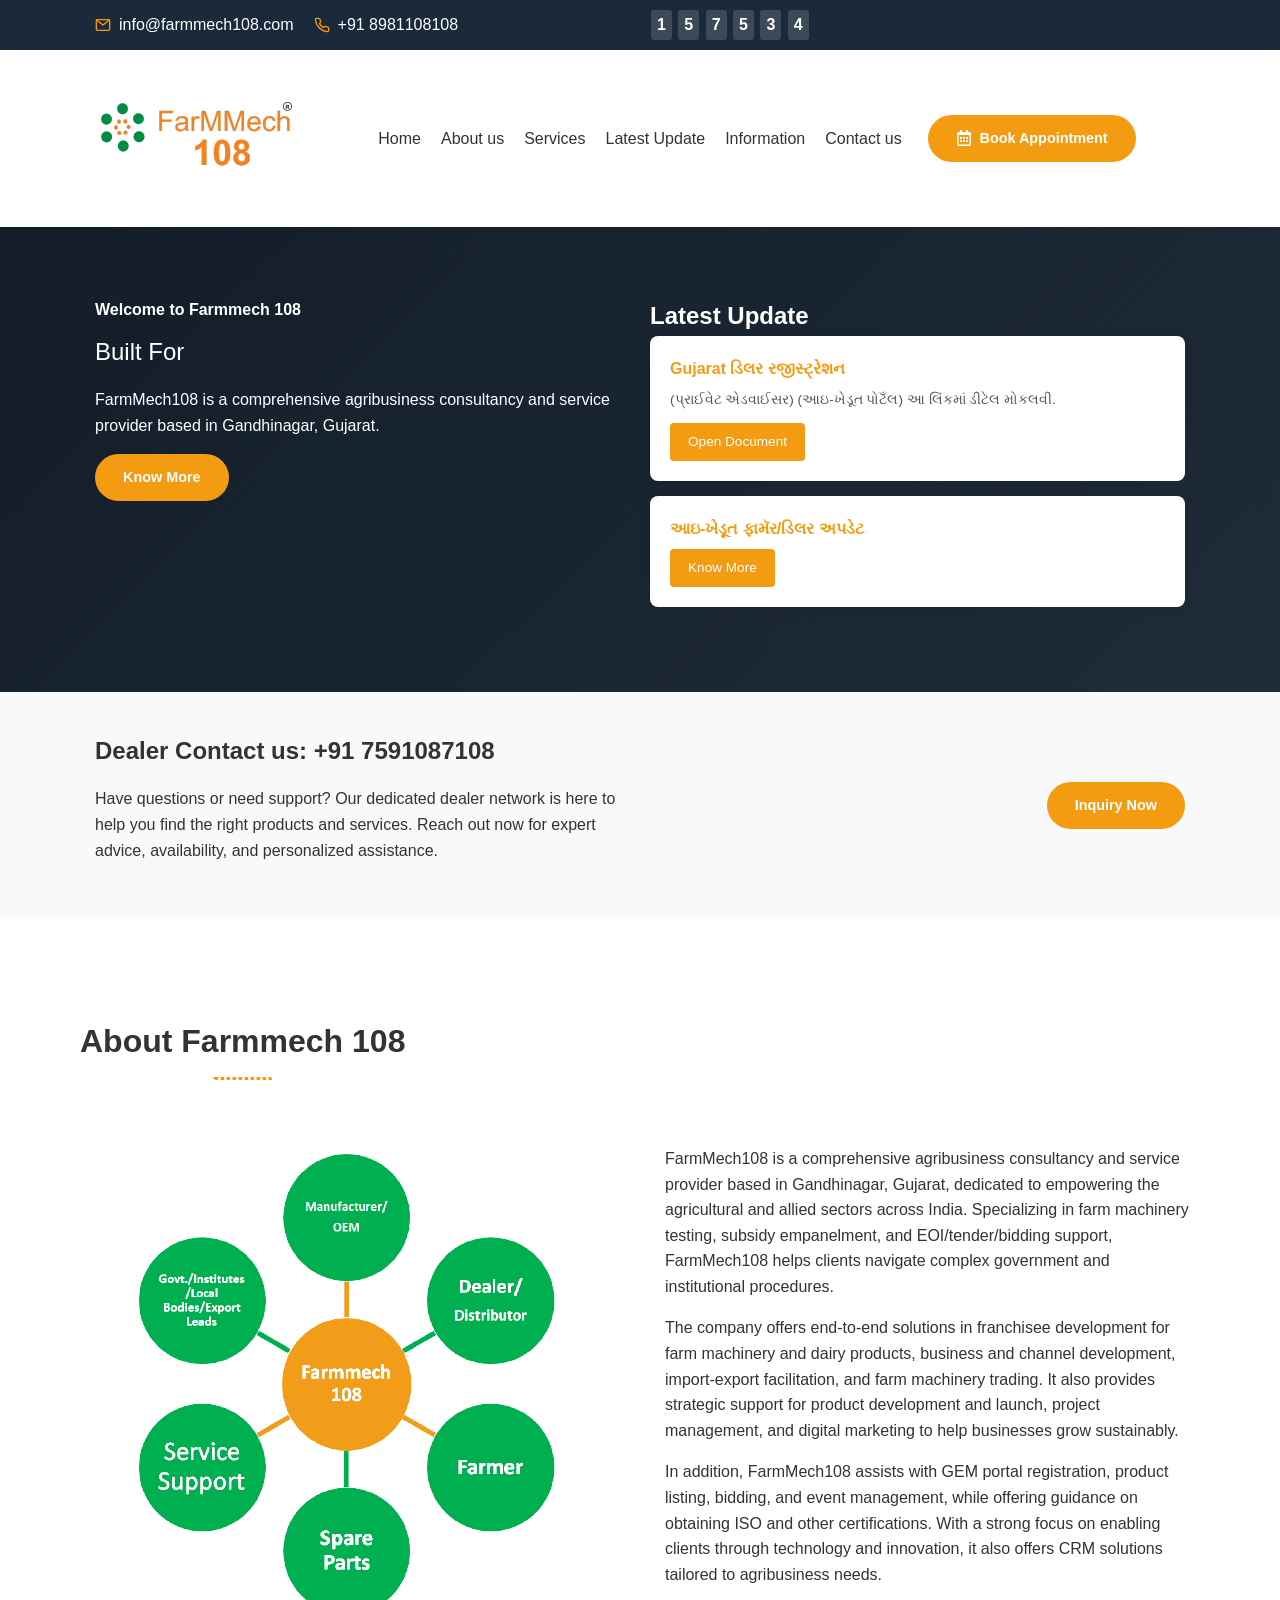
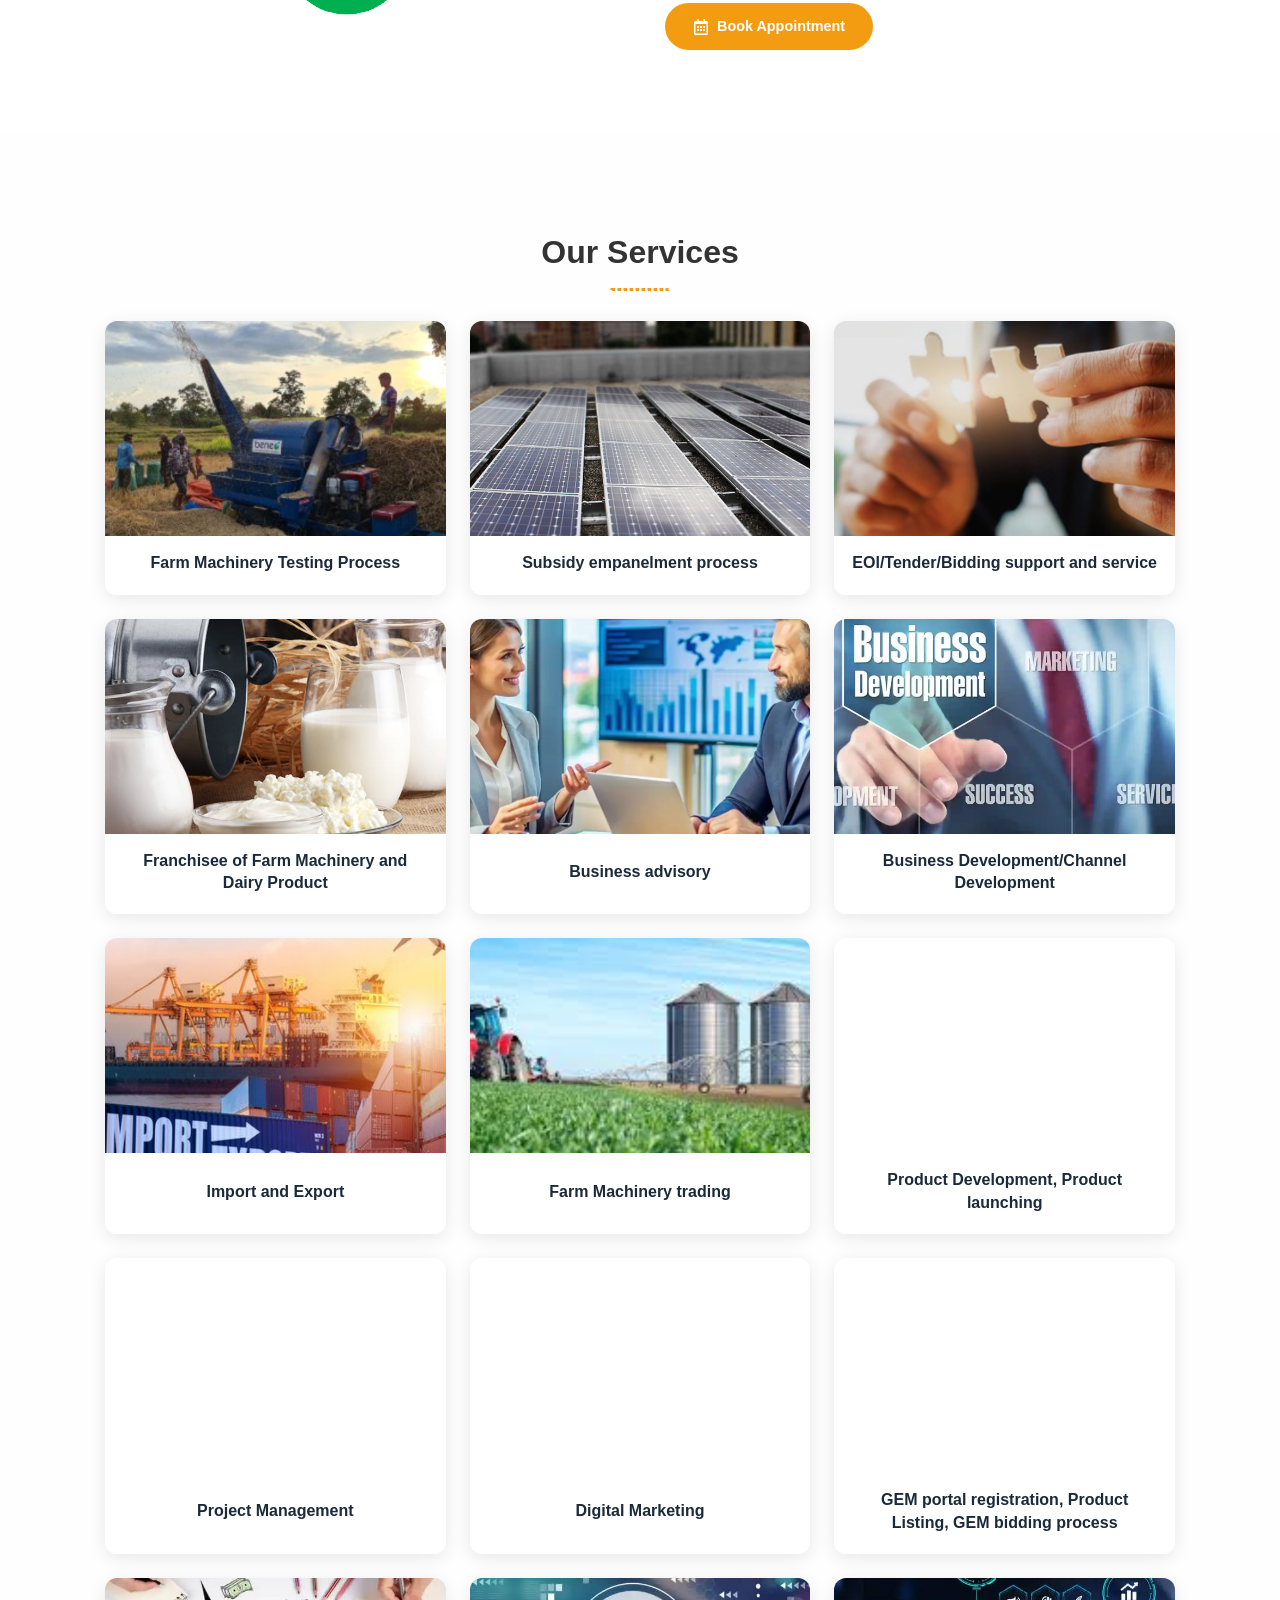
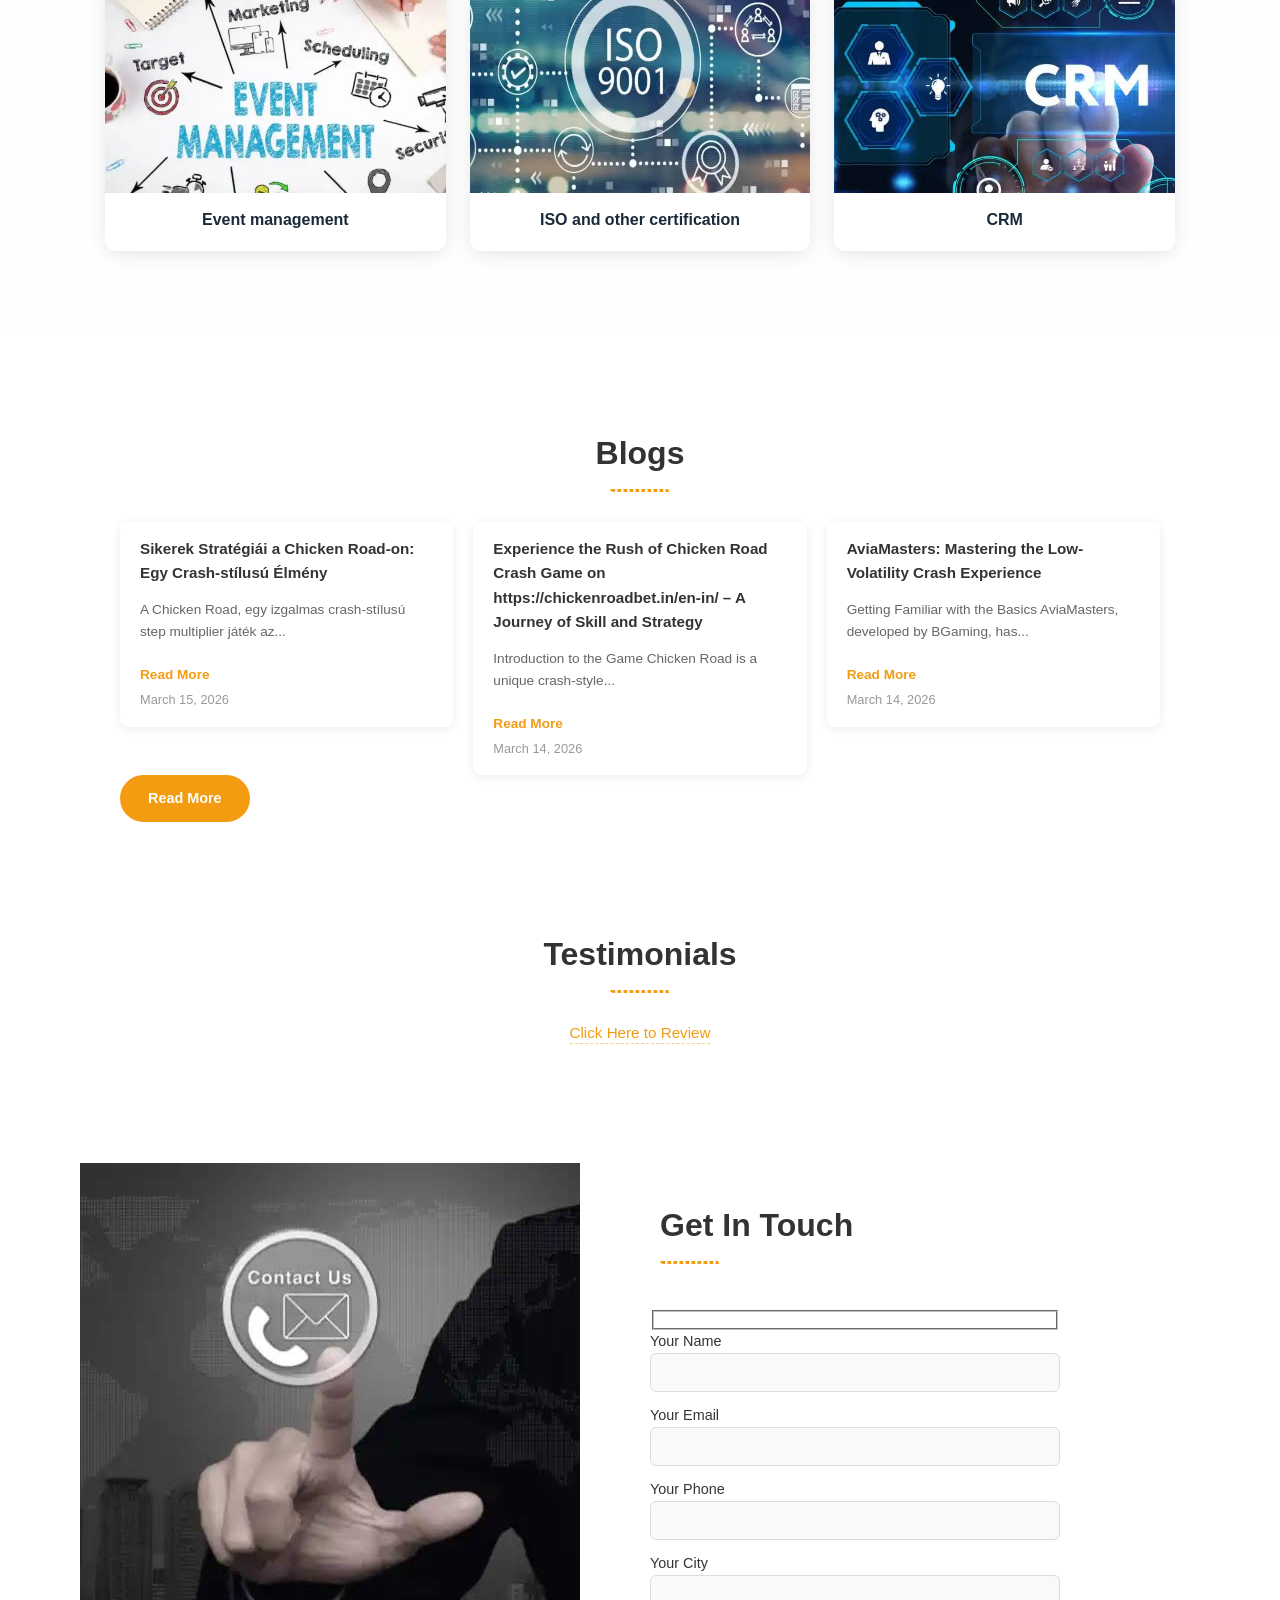
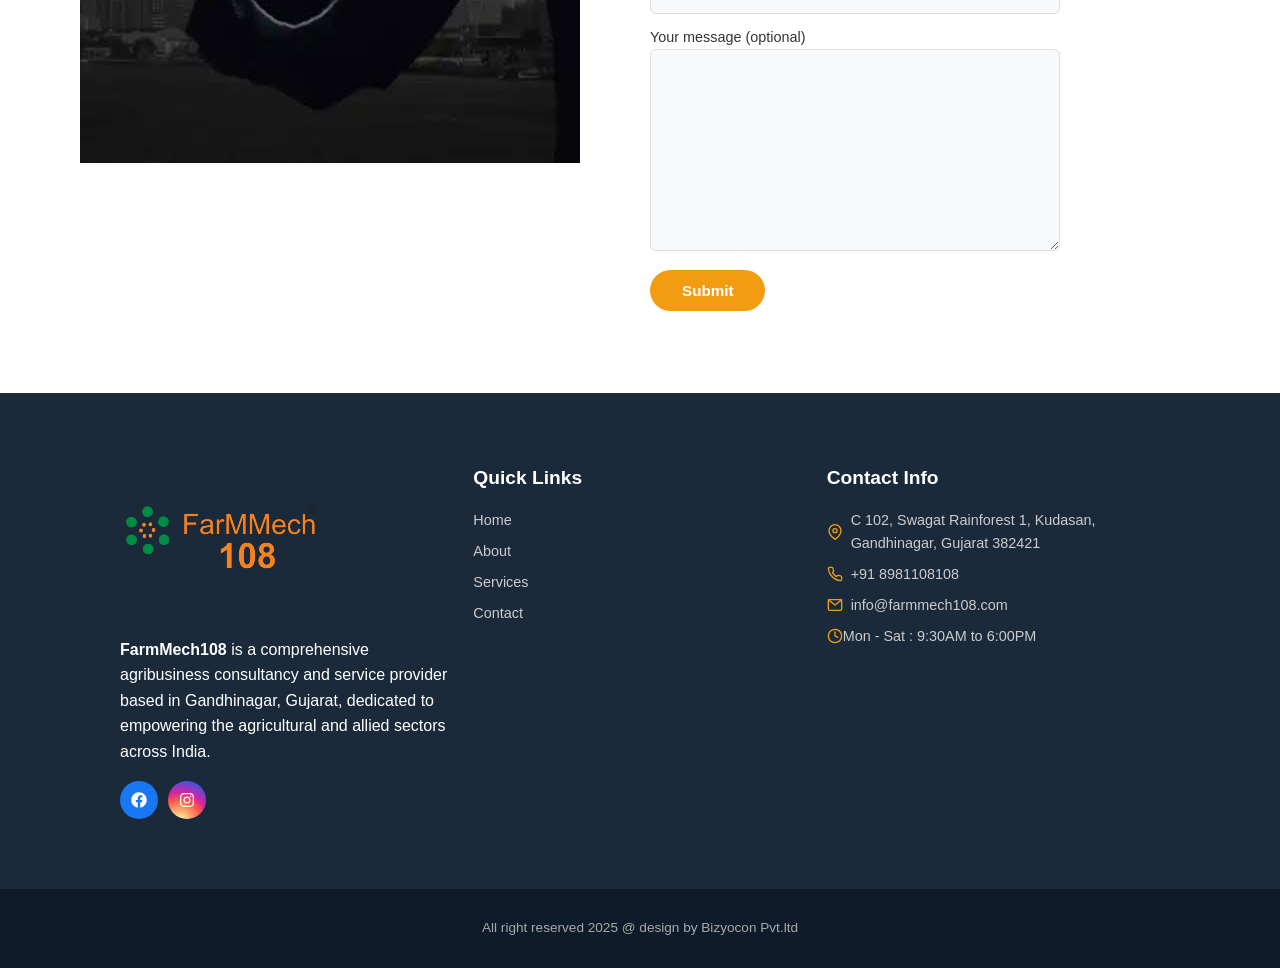
==== commit 7149997b: "Add files via upload" ====
--- a/index.html
+++ b/index.html
@@ -321,7 +321,9 @@
 
 			.elementskit-menu-container ul { list-style: none; margin: 0; padding: 0; display: flex; gap: 20px; justify-content: center; }
 			.elementskit-menu-container a { color: #333; font-weight: 500; padding: 8px 0; display: inline-block; }
-			.elementskit-menu-hamburger { display: none; }
+			.elementskit-menu-hamburger { display: none; cursor: pointer; border: none; background: none; padding: 8px; }
+			.elementskit-menu-hamburger-icon { display: block; width: 25px; height: 3px; background: #333; margin: 5px 0; border-radius: 2px; }
+			.elementskit-menu-close { display: none !important; }
 			.wpr-nav-menu { list-style: none; margin: 0; padding: 0; display: flex; gap: 15px; flex-wrap: wrap; }
 			.wpr-menu-item { color: #333; font-weight: 500; padding: 8px 0; display: inline-block; }
 			.wpr-mobile-toggle { display: none; }
@@ -568,6 +570,23 @@
     .elementor-col-33:last-child { width: 100% !important; }
     /* Nav: hide desktop nav, show hamburger */
     .elementskit-menu-hamburger { display: flex !important; }
+    /* Offcanvas menu panel */
+    .elementskit-menu-offcanvas-elements {
+        position: fixed; top: 0; right: -280px; width: 280px; height: 100%;
+        z-index: 99999; background: #fff; transition: right .35s ease;
+        overflow-y: auto; padding: 60px 20px 20px; box-shadow: -5px 0 15px rgba(0,0,0,.1);
+    }
+    .elementskit-menu-offcanvas-elements.active { right: 0; }
+    .elementskit-menu-offcanvas-elements > ul { display: flex !important; flex-direction: column !important; gap: 0 !important; }
+    .elementskit-menu-offcanvas-elements a {
+        padding: 12px 15px !important; border-bottom: 1px solid #eee; font-size: 1rem;
+    }
+    /* Overlay */
+    .elementskit-menu-overlay {
+        position: fixed; inset: 0; background: rgba(0,0,0,.5); z-index: 99998;
+        display: none; cursor: pointer;
+    }
+    .elementskit-menu-overlay.active { display: block; }
 }
 
 /* Desktop (>1024px) */
@@ -604,10 +623,23 @@
     /* Contact form */
     [data-id="fb31cb5"] .wpcf7-form input,
     [data-id="fb31cb5"] .wpcf7-form textarea { font-size: .9rem !important; }
-    /* Nav hamburger show */
+    /* Nav hamburger show + offcanvas panel */
     .elementskit-menu-hamburger { display: flex !important; }
-    .elementskit-menu-container > ul { display: none !important; }
-    .elementskit-menu-container.active > ul { display: flex !important; flex-direction: column !important; }
+    .elementskit-menu-offcanvas-elements {
+        position: fixed; top: 0; right: -280px; width: 280px; height: 100%;
+        z-index: 99999; background: #fff; transition: right .35s ease;
+        overflow-y: auto; padding: 60px 20px 20px; box-shadow: -5px 0 15px rgba(0,0,0,.1);
+    }
+    .elementskit-menu-offcanvas-elements.active { right: 0; }
+    .elementskit-menu-offcanvas-elements > ul { display: flex !important; flex-direction: column !important; gap: 0 !important; }
+    .elementskit-menu-offcanvas-elements a {
+        padding: 12px 15px !important; border-bottom: 1px solid #eee; font-size: 1rem;
+    }
+    .elementskit-menu-overlay {
+        position: fixed; inset: 0; background: rgba(0,0,0,.5); z-index: 99998;
+        display: none; cursor: pointer;
+    }
+    .elementskit-menu-overlay.active { display: block; }
     /* Trust index single column */
     .ti-widget .ti-col-3 .ti-reviews-container-wrapper { grid-template-columns: 1fr !important; }
     /* Heading font sizes */
@@ -1696,6 +1728,7 @@
 const a=JSON.parse(document.getElementById("wp-emoji-settings").textContent),o=(window._wpemojiSettings=a,"wpEmojiSettingsSupports"),s=["flag","emoji"];function i(e){try{var t={supportTests:e,timestamp:(new Date).valueOf()};sessionStorage.setItem(o,JSON.stringify(t))}catch(e){}}function c(e,t,n){e.clearRect(0,0,e.canvas.width,e.canvas.height),e.fillText(t,0,0);t=new Uint32Array(e.getImageData(0,0,e.canvas.width,e.canvas.height).data);e.clearRect(0,0,e.canvas.width,e.canvas.height),e.fillText(n,0,0);const a=new Uint32Array(e.getImageData(0,0,e.canvas.width,e.canvas.height).data);return t.every((e,t)=>e===a[t])}function p(e,t){e.clearRect(0,0,e.canvas.width,e.canvas.height),e.fillText(t,0,0);var n=e.getImageData(16,16,1,1);for(let e=0;e<n.data.length;e++)if(0!==n.data[e])return!1;return!0}function u(e,t,n,a){switch(t){case"flag":return n(e,"\ud83c\udff3\ufe0f\u200d\u26a7\ufe0f","\ud83c\udff3\ufe0f\u200b\u26a7\ufe0f")?!1:!n(e,"\ud83c\udde8\ud83c\uddf6","\ud83c\udde8\u200b\ud83c\uddf6")&&!n(e,"\ud83c\udff4\udb40\udc67\udb40\udc62\udb40\udc65\udb40\udc6e\udb40\udc67\udb40\udc7f","\ud83c\udff4\u200b\udb40\udc67\u200b\udb40\udc62\u200b\udb40\udc65\u200b\udb40\udc6e\u200b\udb40\udc67\u200b\udb40\udc7f");case"emoji":return!a(e,"\ud83e\u1fac8")}return!1}function f(e,t,n,a){let r;const o=(r="undefined"!=typeof WorkerGlobalScope&&self instanceof WorkerGlobalScope?new OffscreenCanvas(300,150):document.createElement("canvas")).getContext("2d",{willReadFrequently:!0}),s=(o.textBaseline="top",o.font="600 32px Arial",{});return e.forEach(e=>{s[e]=t(o,e,n,a)}),s}function r(e){var t=document.createElement("script");t.src=e,t.defer=!0,document.head.appendChild(t)}a.supports={everything:!0,everythingExceptFlag:!0},new Promise(t=>{let n=function(){try{var e=JSON.parse(sessionStorage.getItem(o));if("object"==typeof e&&"number"==typeof e.timestamp&&(new Date).valueOf()<e.timestamp+604800&&"object"==typeof e.supportTests)return e.supportTests}catch(e){}return null}();if(!n){if("undefined"!=typeof Worker&&"undefined"!=typeof OffscreenCanvas&&"undefined"!=typeof URL&&URL.createObjectURL&&"undefined"!=typeof Blob)try{var e="postMessage("+f.toString()+"("+[JSON.stringify(s),u.toString(),c.toString(),p.toString()].join(",")+"));",a=new Blob([e],{type:"text/javascript"});const r=new Worker(URL.createObjectURL(a),{name:"wpTestEmojiSupports"});return void(r.onmessage=e=>{i(n=e.data),r.terminate(),t(n)})}catch(e){}i(n=f(s,u,c,p))}t(n)}).then(e=>{for(const n in e)a.supports[n]=e[n],a.supports.everything=a.supports.everything&&a.supports[n],"flag"!==n&&(a.supports.everythingExceptFlag=a.supports.everythingExceptFlag&&a.supports[n]);var t;a.supports.everythingExceptFlag=a.supports.everythingExceptFlag&&!a.supports.flag,a.supports.everything||((t=a.source||{}).concatemoji?r(t.concatemoji):t.wpemoji&&t.twemoji&&(r(t.twemoji),r(t.wpemoji)))});
 //# sourceURL=https://farmmech108.com/wp-includes/js/wp-emoji-loader.min.js
 </script>
+<script>document.querySelector('.elementskit-menu-hamburger')?.addEventListener('click',()=>{document.querySelector('.elementskit-menu-container')?.classList.toggle('active');document.querySelector('.elementskit-menu-overlay')?.classList.toggle('active')});document.querySelector('.elementskit-menu-overlay')?.addEventListener('click',()=>{document.querySelector('.elementskit-menu-container')?.classList.remove('active');document.querySelector('.elementskit-menu-overlay')?.classList.remove('active')});</script>
 </body>
 </html> 
 
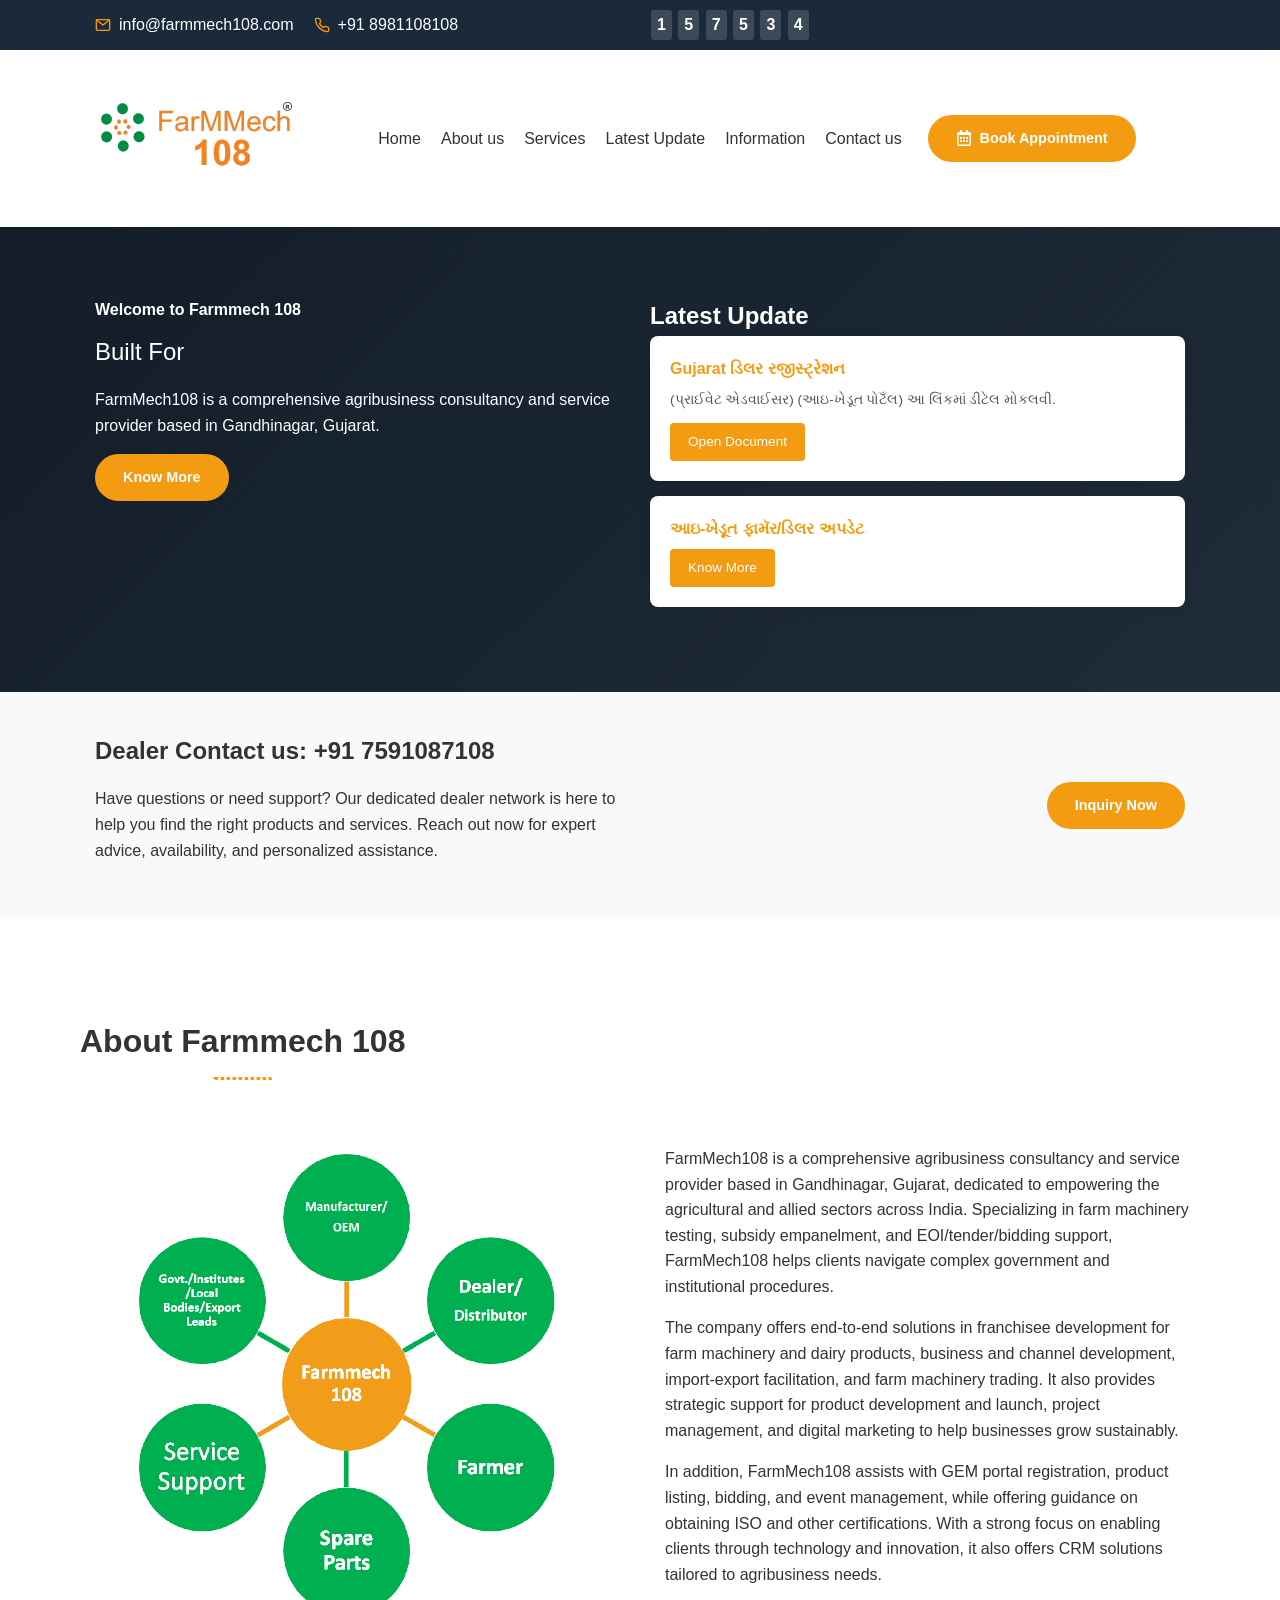
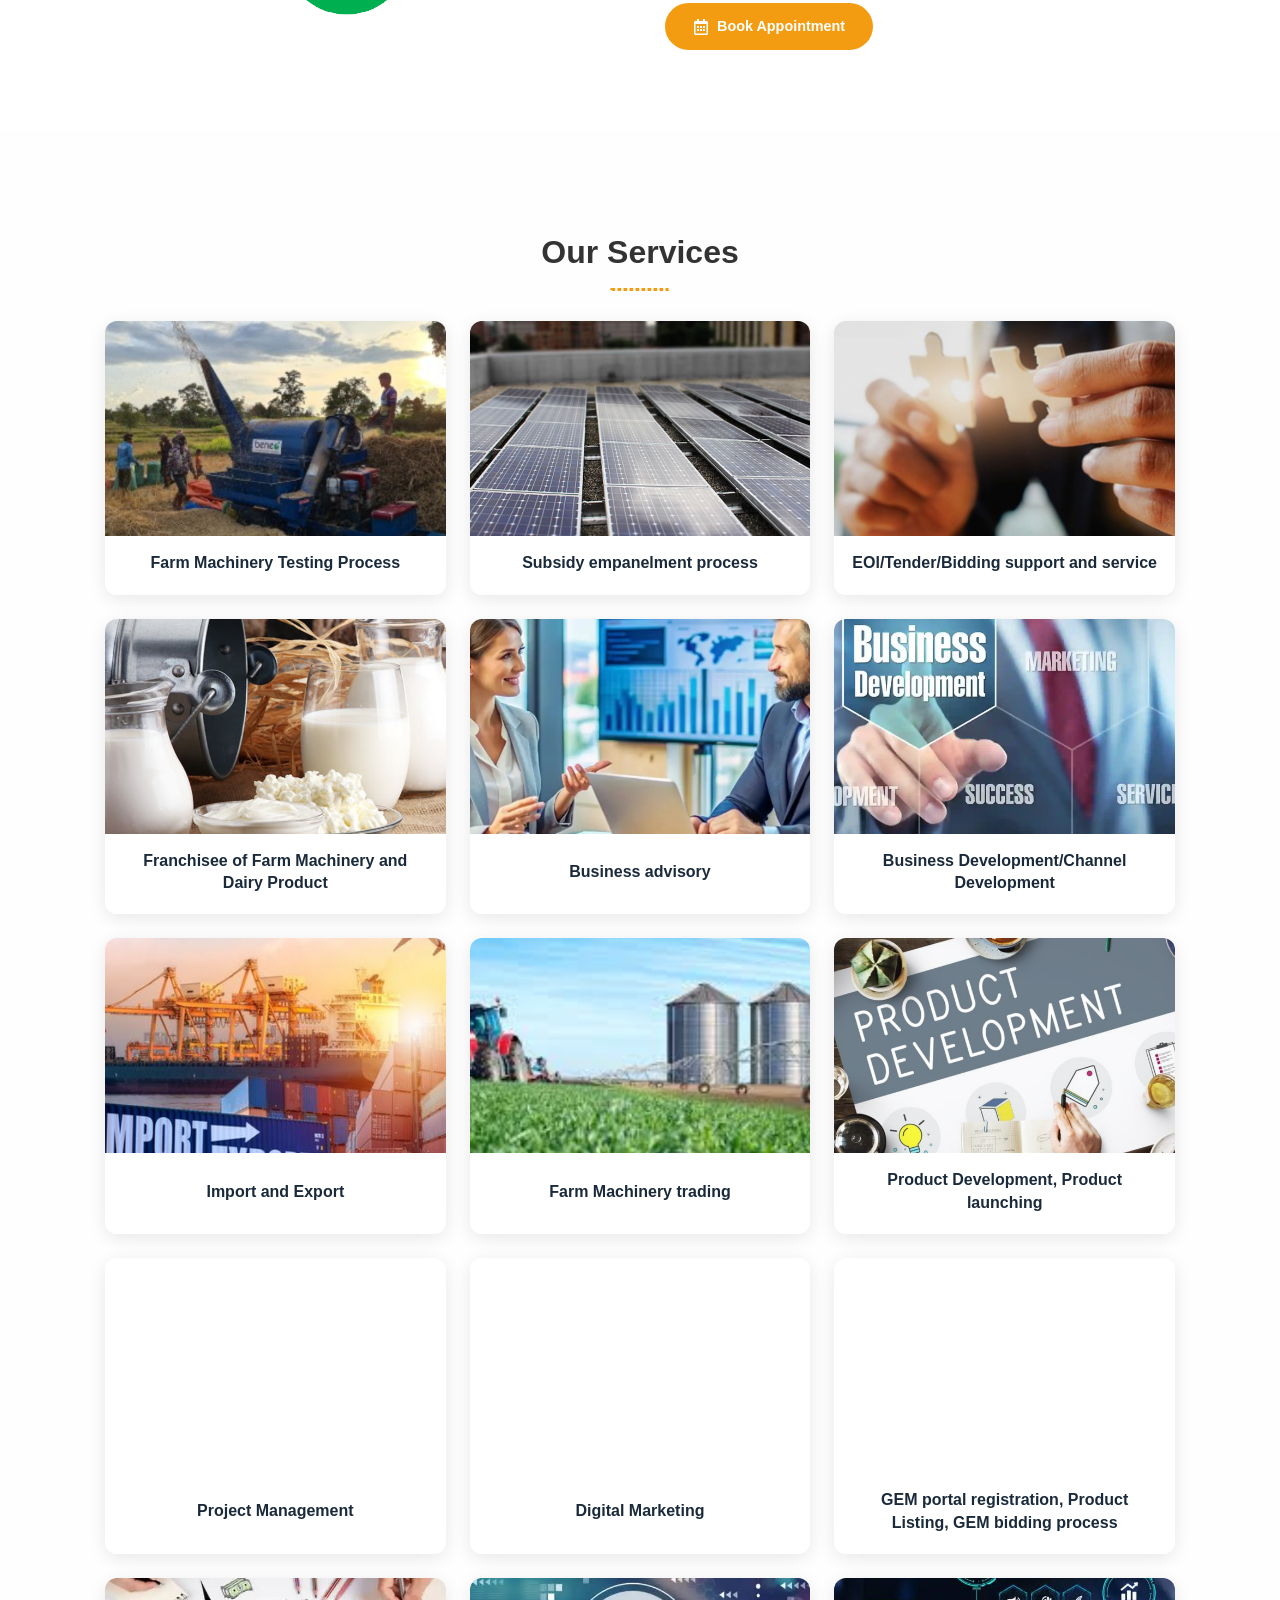
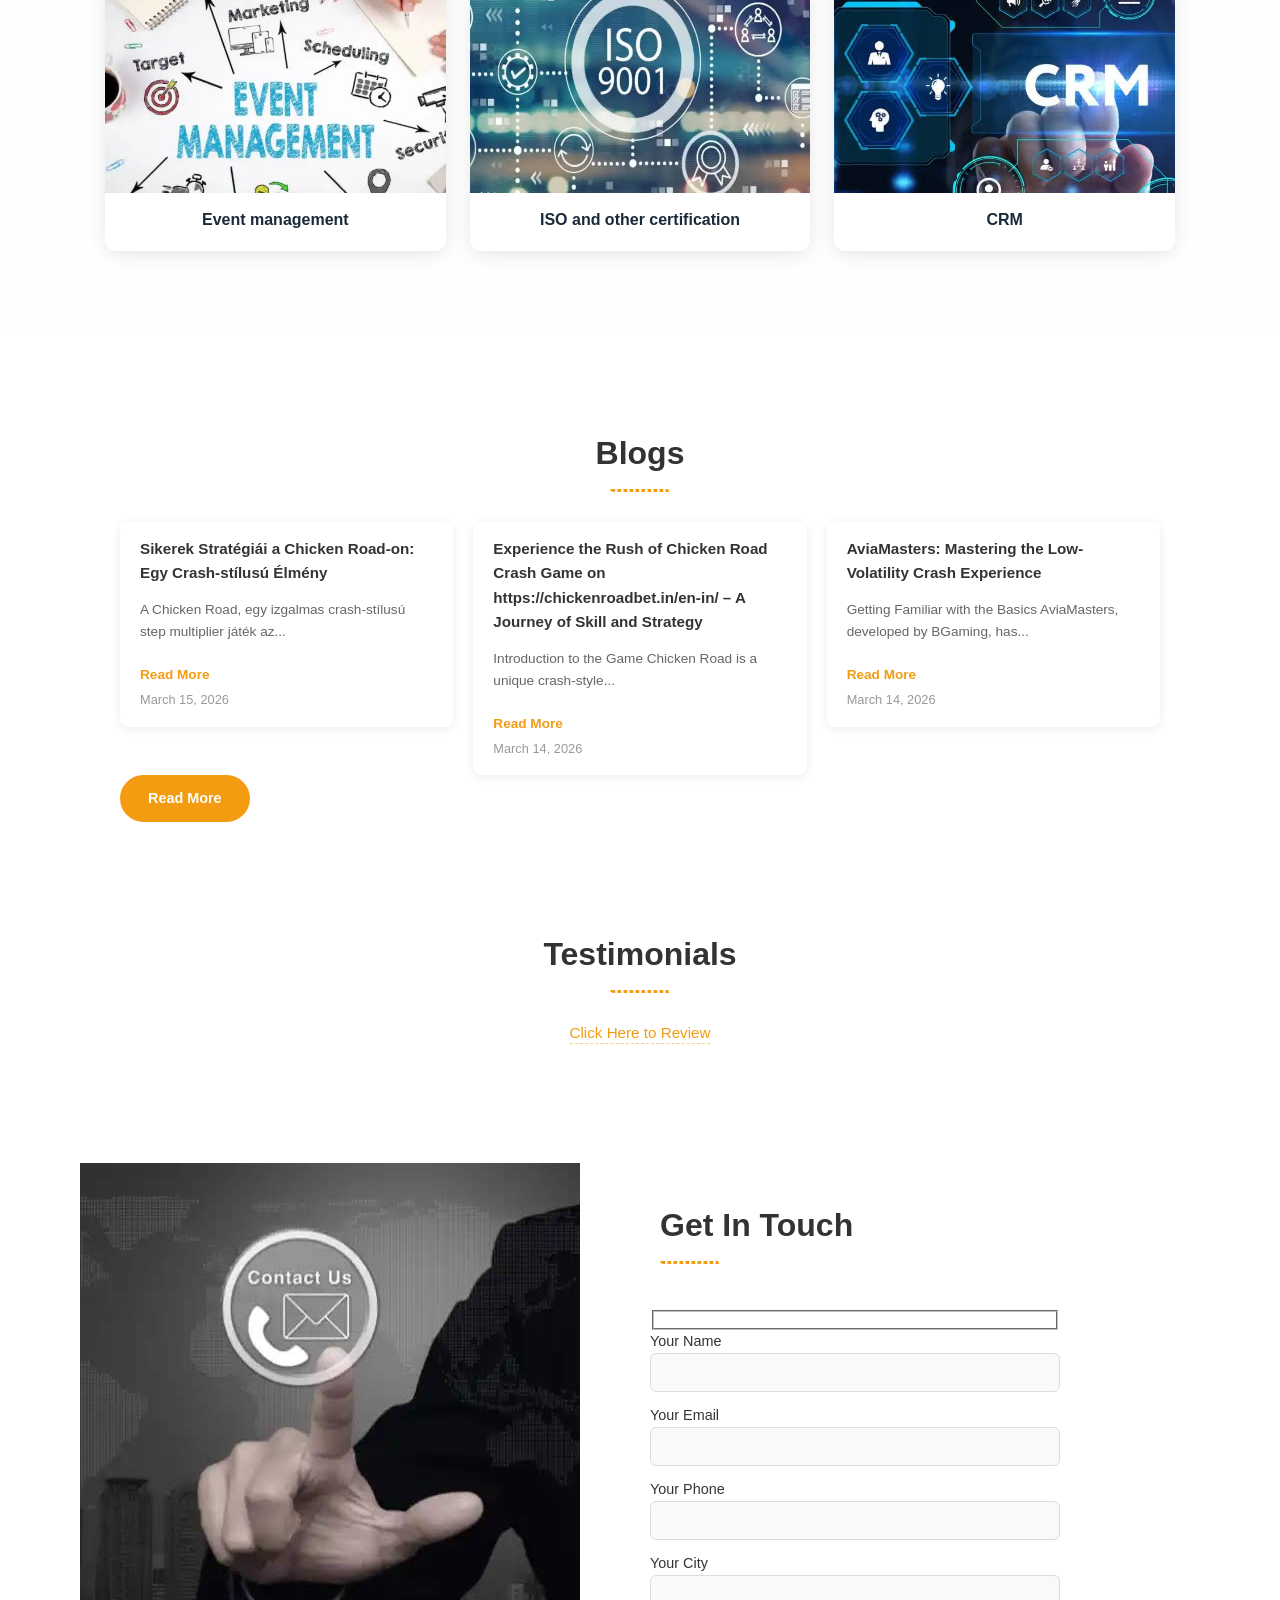
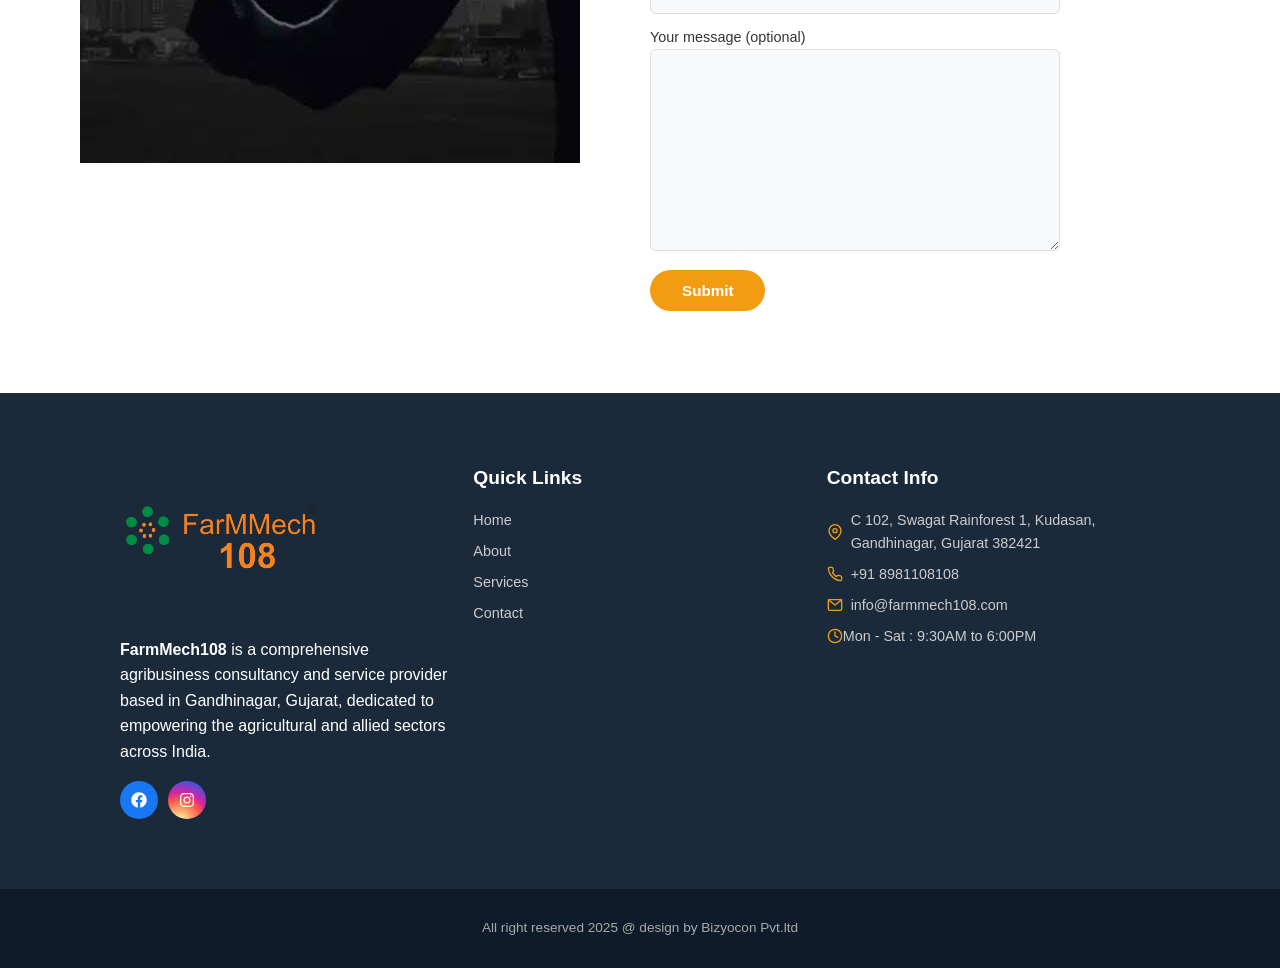
==== commit 8a7c2808: "Add files via upload" ====
--- a/index.html
+++ b/index.html
@@ -6,7 +6,7 @@
 <link rel="preconnect" href="https://farmmech108.com"/>
 <link rel="dns-prefetch" href="https://farmmech108.com"/>
 	<meta name="viewport" content="width=device-width, initial-scale=1"/>
-	<link rel="profile" href="http://gmpg.org/xfn/11"/>
+	<link rel="profile" href="https://gmpg.org/xfn/11" />
 	<link rel="pingback" href="https://farmmech108.com/xmlrpc.php"/>
 	<title>farmmech</title>
 <meta name="robots" content="max-image-preview:large"/>
@@ -658,7 +658,73 @@
 }
 
 		</style>
-	</head>
+	
+<style id="final-mobile-menu-fix">
+.real-mobile-toggle{
+display:none !important;
+}
+
+@media(max-width:768px){
+
+.real-mobile-toggle{
+display:block !important;
+width:100% !important;
+padding:15px 20px !important;
+background:#1a2a3a !important;
+color:#fff !important;
+border:none !important;
+font-size:20px !important;
+font-weight:700 !important;
+cursor:pointer !important;
+}
+
+.elementskit-menu-container{
+display:none !important;
+position:absolute !important;
+top:100% !important;
+left:0 !important;
+width:100% !important;
+background:#fff !important;
+z-index:999999 !important;
+padding:20px !important;
+box-shadow:0 10px 30px rgba(0,0,0,.15) !important;
+}
+
+.elementskit-menu-container.active{
+display:block !important;
+}
+
+.elementskit-menu-container ul{
+display:flex !important;
+flex-direction:column !important;
+gap:0 !important;
+}
+
+.elementskit-menu-container li{
+width:100% !important;
+display:block !important;
+}
+
+.elementskit-menu-container a{
+display:block !important;
+padding:14px 0 !important;
+border-bottom:1px solid #eee !important;
+font-size:18px !important;
+}
+
+.elementor-hidden-phone,
+.elementor-hidden-mobile{
+display:block !important;
+}
+
+.elementskit-menu-hamburger{
+display:none !important;
+}
+
+}
+</style>
+
+</head>
 
 <body class="home wp-singular page-template-default page page-id-20 wp-embed-responsive wp-theme-hello-elementor ehf-header ehf-footer ehf-template-hello-elementor ehf-stylesheet-hello-elementor jkit-color-scheme hello-elementor-default elementor-default elementor-kit-22 elementor-page elementor-page-20">
  
@@ -1729,6 +1795,24 @@
 //# sourceURL=https://farmmech108.com/wp-includes/js/wp-emoji-loader.min.js
 </script>
 <script>document.querySelector('.elementskit-menu-hamburger')?.addEventListener('click',()=>{document.querySelector('.elementskit-menu-container')?.classList.toggle('active');document.querySelector('.elementskit-menu-overlay')?.classList.toggle('active')});document.querySelector('.elementskit-menu-overlay')?.addEventListener('click',()=>{document.querySelector('.elementskit-menu-container')?.classList.remove('active');document.querySelector('.elementskit-menu-overlay')?.classList.remove('active')});</script>
+
+<script>
+document.addEventListener('DOMContentLoaded',function(){
+
+const btn = document.getElementById('realMobileToggle');
+const menu = document.querySelector('.elementskit-menu-container');
+
+if(btn && menu){
+
+btn.addEventListener('click',function(){
+menu.classList.toggle('active');
+});
+
+}
+
+});
+</script>
+
 </body>
 </html> 
 
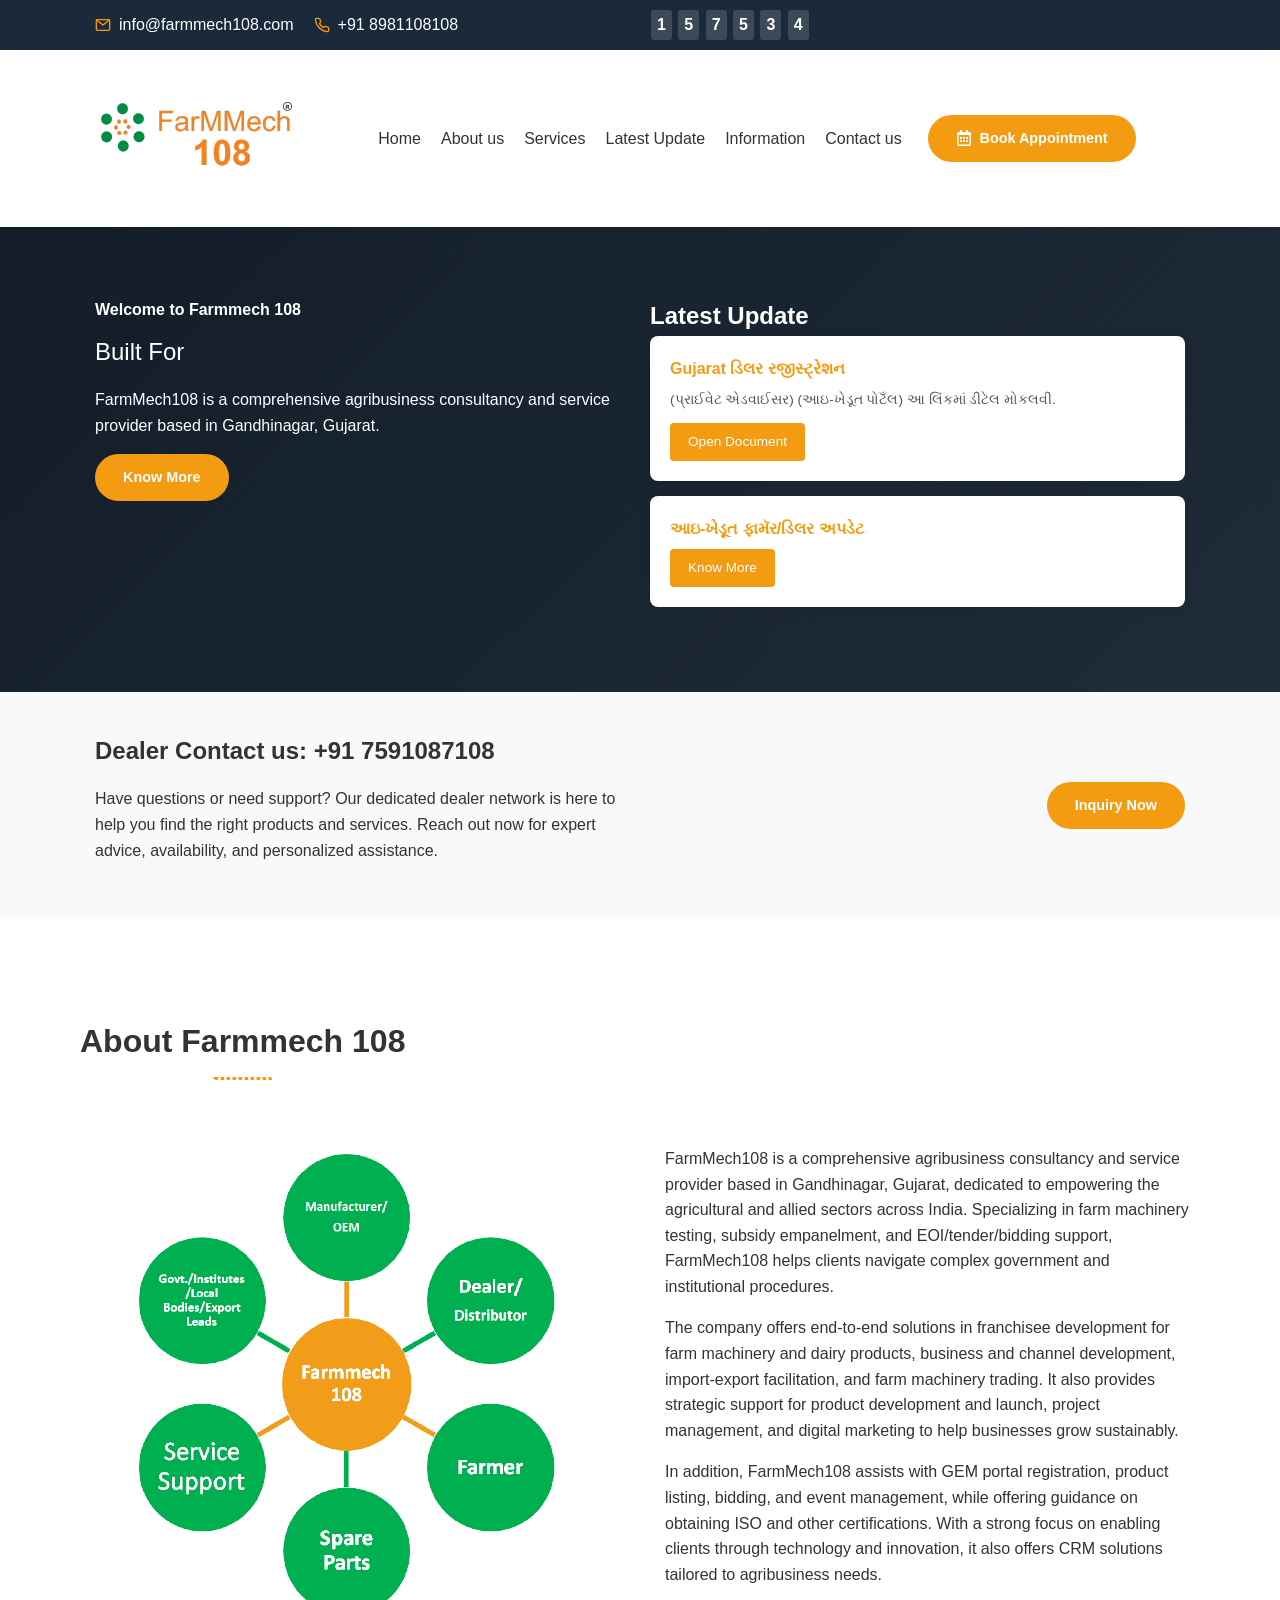
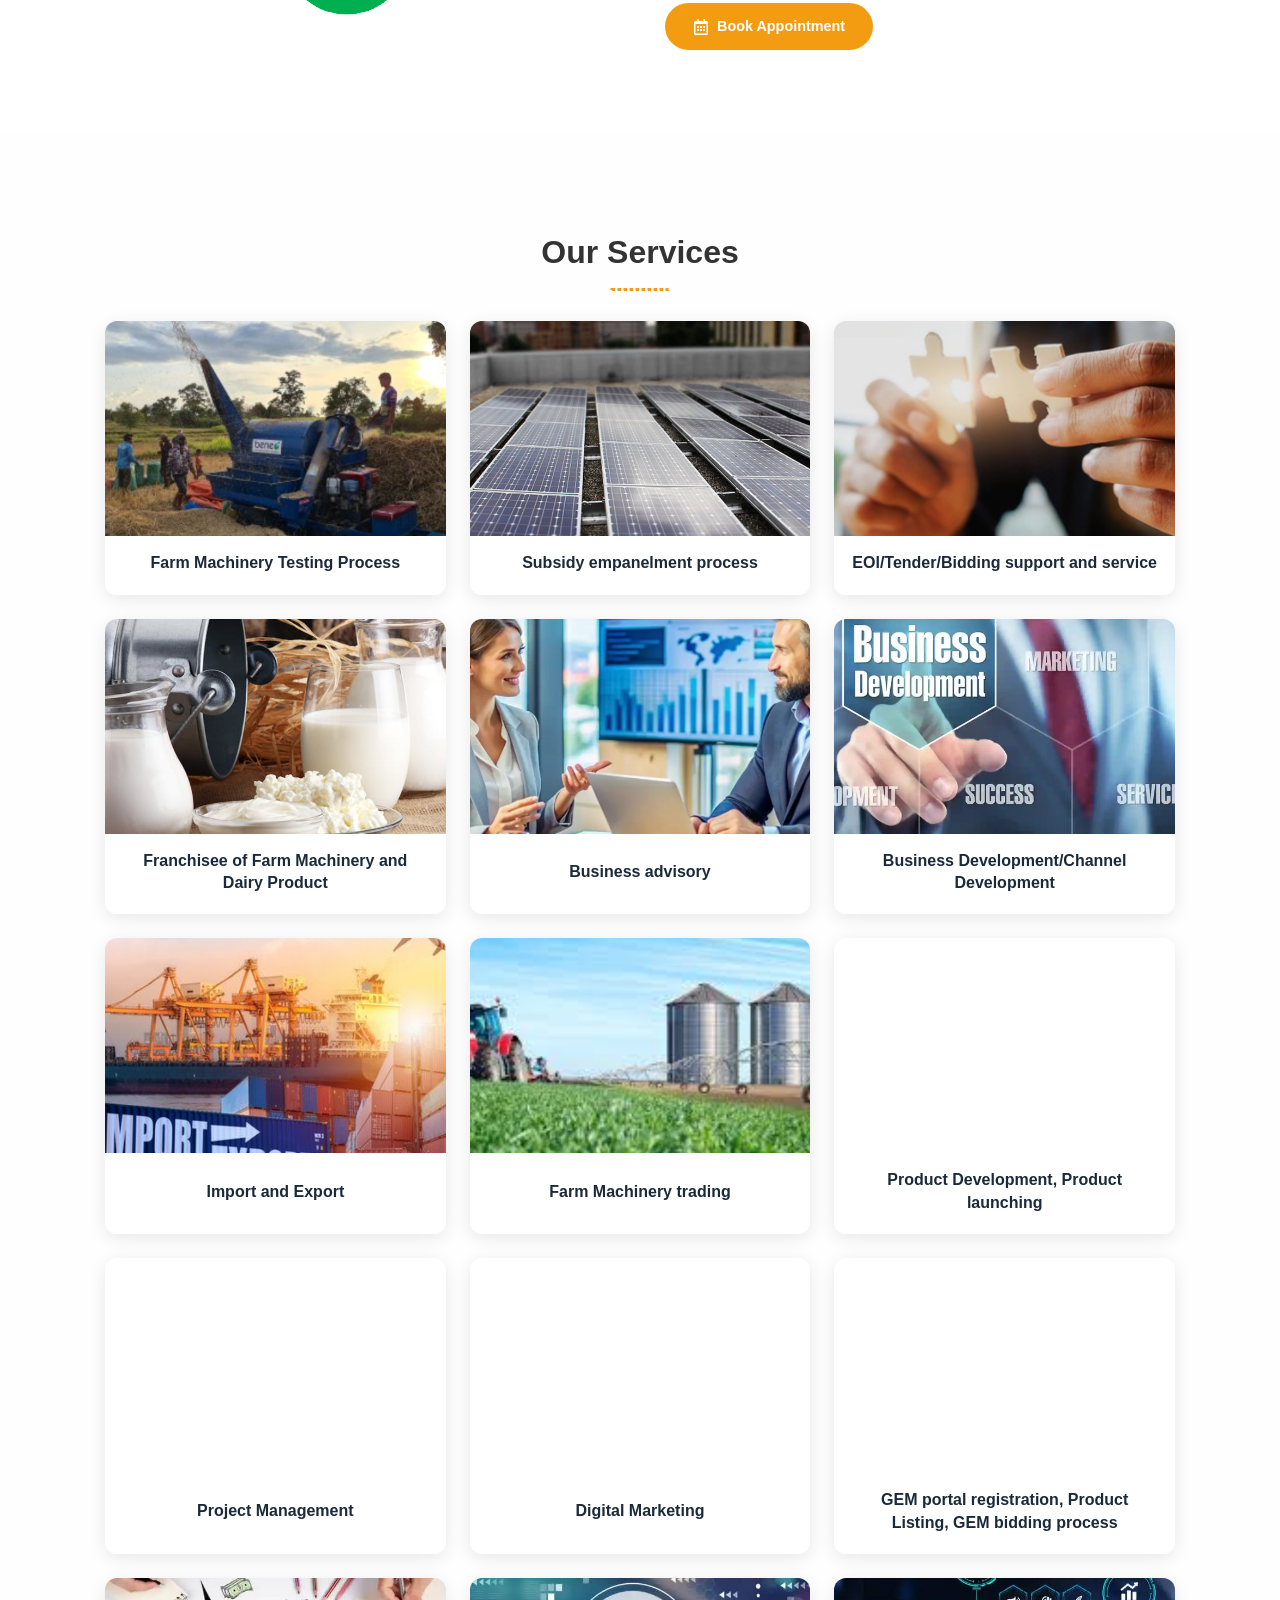
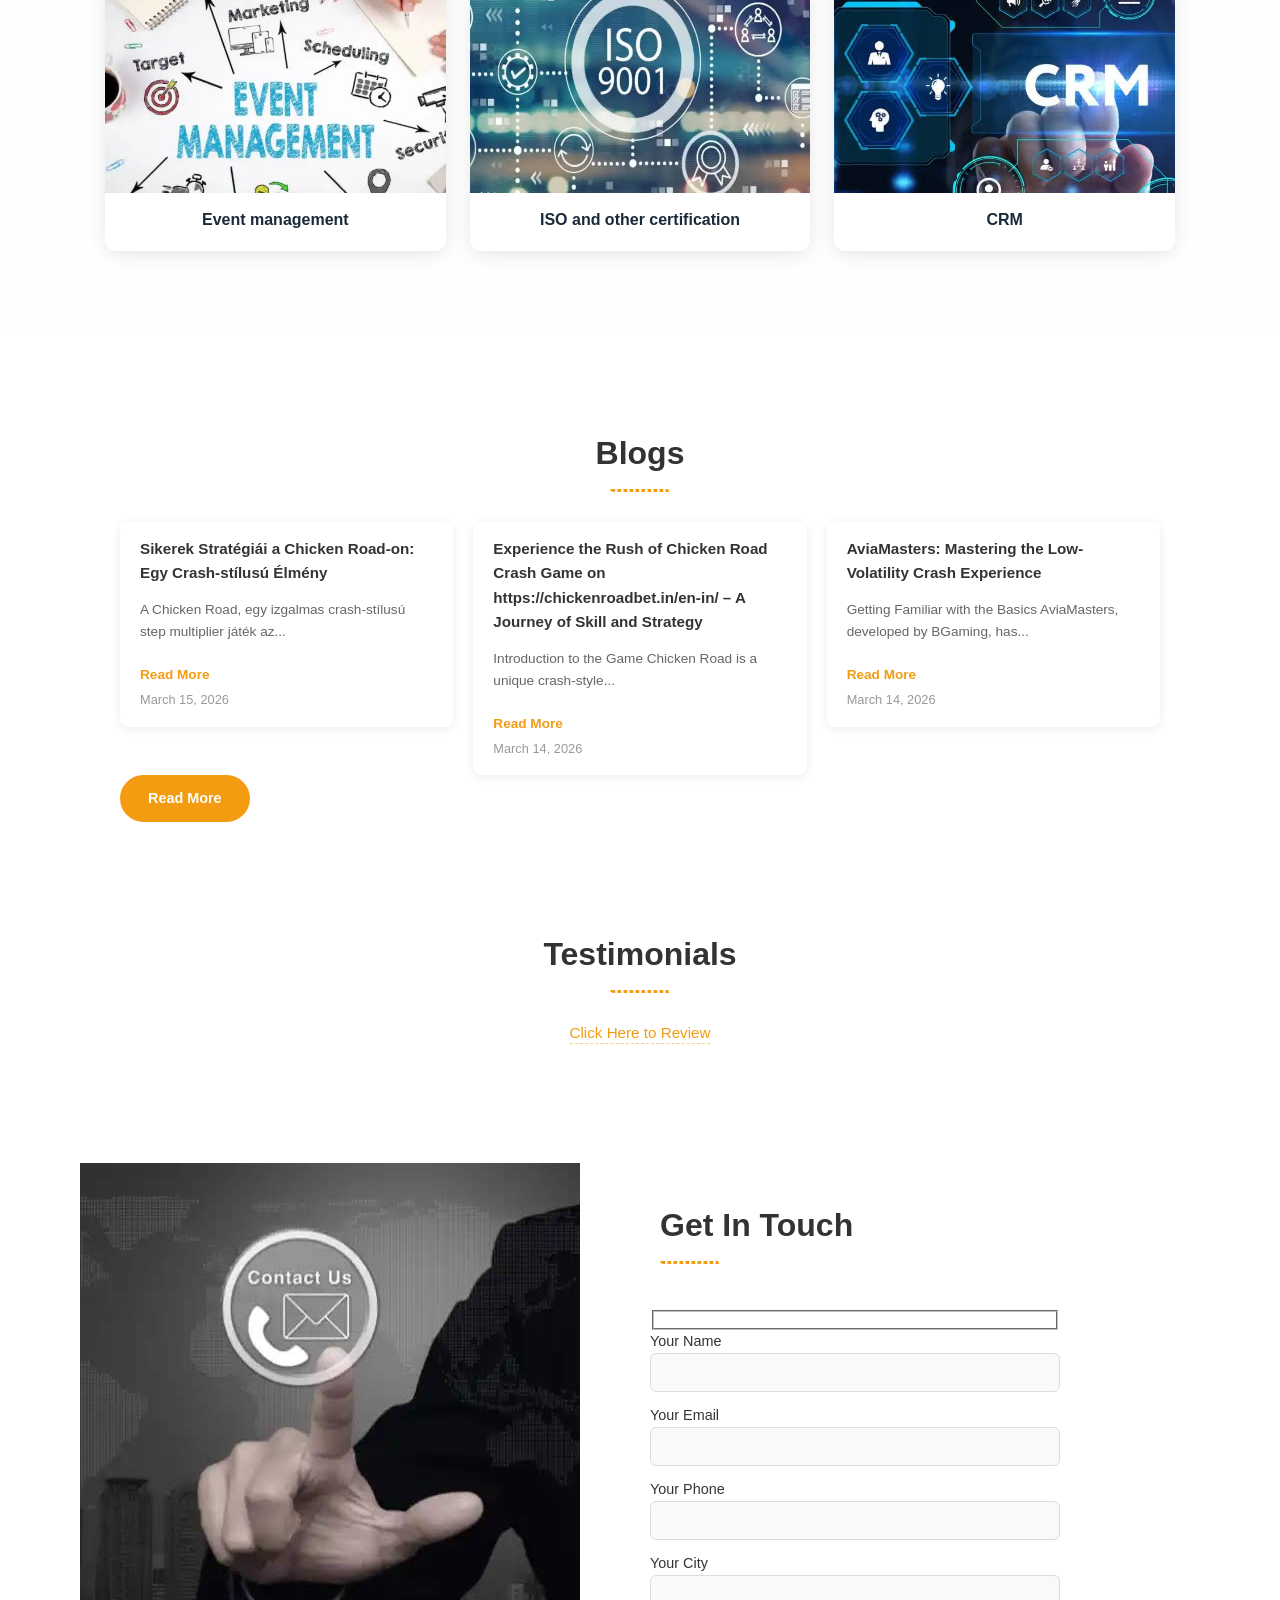
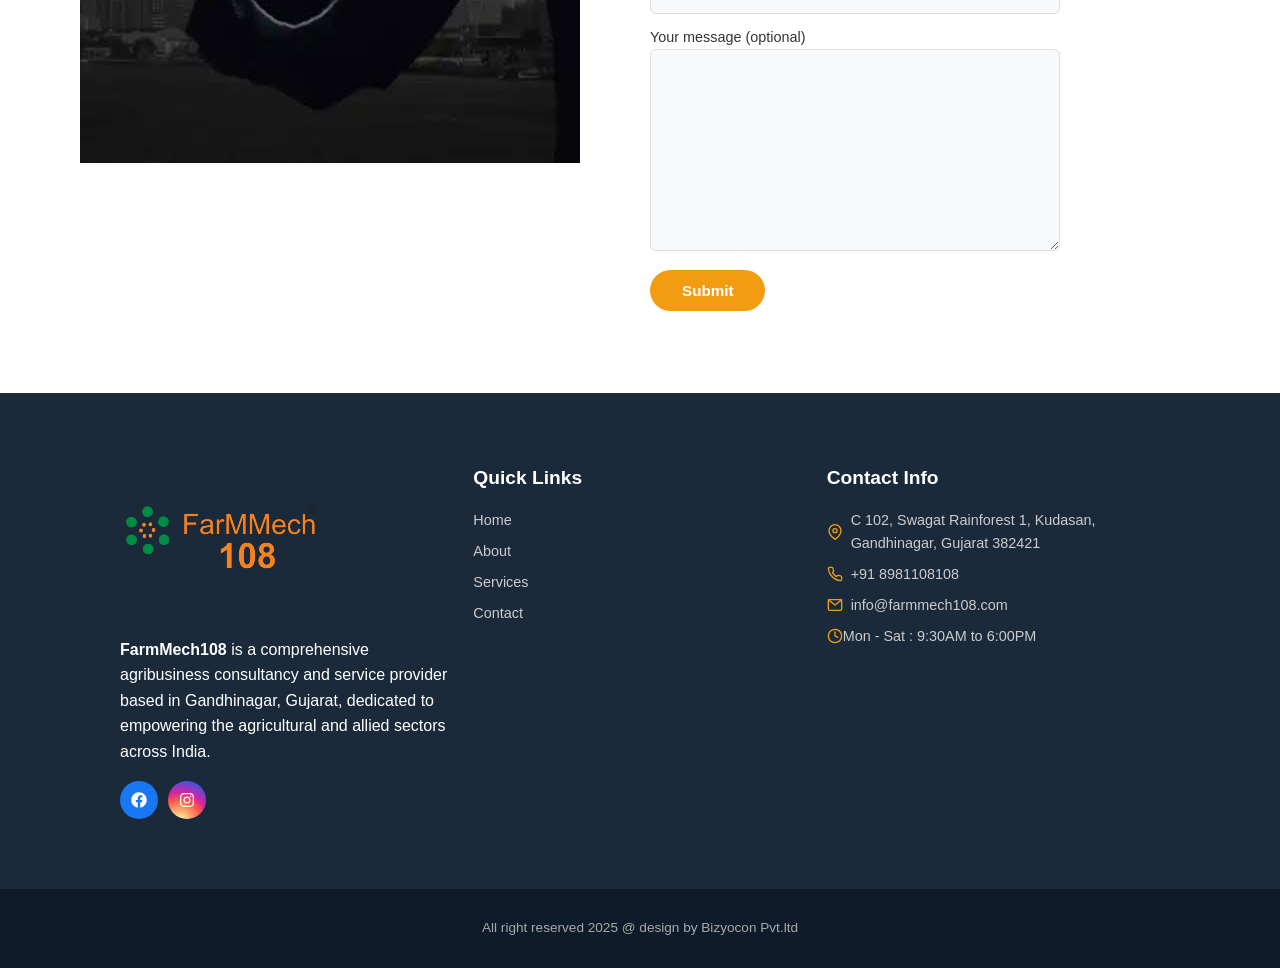
==== commit 862972b8: "Add files via upload" ====
--- a/index.html
+++ b/index.html
@@ -116,7 +116,7 @@
 <link rel="stylesheet" id="elementor-icons-ekiticons-css" href="https://farmmech108.com/wp-content/plugins/elementskit-lite/modules/elementskit-icon-pack/assets/css/ekiticons.css?ver=3.7.7" media="print" onload="this.media='all'"/>
 <noscript><link rel="stylesheet" id="elementor-icons-ekiticons-css" href="https://farmmech108.com/wp-content/plugins/elementskit-lite/modules/elementskit-icon-pack/assets/css/ekiticons.css?ver=3.7.7" media="all"/></noscript>
 <script data-cfasync="false" src="https://farmmech108.com/wp-includes/js/jquery/jquery.min.js?ver=3.7.1" id="jquery-core-js"></script>
-<script data-cfasync="false" src="https://farmmech108.com/wp-includes/js/jquery/jquery-migrate.min.js?ver=3.4.1" id="jquery-migrate-js"></script>
+
 <script id="jquery-js-after">
 !function($){"use strict";$(document).ready(function(){$(this).scrollTop()>100&&$(".hfe-scroll-to-top-wrap").removeClass("hfe-scroll-to-top-hide"),$(window).scroll(function(){$(this).scrollTop()<100?$(".hfe-scroll-to-top-wrap").fadeOut(300):$(".hfe-scroll-to-top-wrap").fadeIn(300)}),$(".hfe-scroll-to-top-wrap").on("click",function(){$("html, body").animate({scrollTop:0},300);return!1})})}(jQuery);
 !function($){'use strict';$(document).ready(function(){var bar=$('.hfe-reading-progress-bar');if(!bar.length)return;$(window).on('scroll',function(){var s=$(window).scrollTop(),d=$(document).height()-$(window).height(),p=d? s/d*100:0;bar.css('width',p+'%')});});}(jQuery);
@@ -659,9 +659,9 @@
 
 		</style>
 	
-<style id="final-mobile-menu-fix">
+<style id="ultimate-mobile-menu-fix">
 .real-mobile-toggle{
-display:none !important;
+display:none;
 }
 
 @media(max-width:768px){
@@ -669,13 +669,15 @@
 .real-mobile-toggle{
 display:block !important;
 width:100% !important;
-padding:15px 20px !important;
 background:#1a2a3a !important;
 color:#fff !important;
-border:none !important;
+padding:15px 20px !important;
 font-size:20px !important;
 font-weight:700 !important;
+border:none !important;
 cursor:pointer !important;
+position:relative !important;
+z-index:999999 !important;
 }
 
 .elementskit-menu-container{
@@ -685,8 +687,8 @@
 left:0 !important;
 width:100% !important;
 background:#fff !important;
+padding:20px !important;
 z-index:999999 !important;
-padding:20px !important;
 box-shadow:0 10px 30px rgba(0,0,0,.15) !important;
 }
 
@@ -701,8 +703,8 @@
 }
 
 .elementskit-menu-container li{
+display:block !important;
 width:100% !important;
-display:block !important;
 }
 
 .elementskit-menu-container a{
@@ -1697,12 +1699,9 @@
 <link rel="stylesheet" id="owl.carousel-css" href="https://farmmech108.com/wp-content/plugins/gum-elementor-addon//css/owl.carousel.css?ver=6.9.4" media="all"/>
 <link rel="stylesheet" id="widget-social-icons-css" href="https://farmmech108.com/wp-content/plugins/elementor/assets/css/widget-social-icons.min.css?ver=3.33.4" media="all"/>
 <link rel="stylesheet" id="e-apple-webkit-css" href="https://farmmech108.com/wp-content/plugins/elementor/assets/css/conditionals/apple-webkit.min.css?ver=3.33.4" media="all"/>
-<script defer src="https://farmmech108.com/wp-includes/js/dist/hooks.min.js?ver=dd5603f07f9220ed27f1" id="wp-hooks-js"></script>
-<script defer src="https://farmmech108.com/wp-includes/js/dist/i18n.min.js?ver=c26c3dc7bed366793375" id="wp-i18n-js"></script>
-<script id="wp-i18n-js-after">
-wp.i18n.setLocaleData( { 'text direction\u0004ltr': [ 'ltr' ] } );
-//# sourceURL=wp-i18n-js-after
-</script>
+
+
+
 <script defer src="https://farmmech108.com/wp-content/plugins/contact-form-7/includes/swv/js/index.js?ver=6.1.4" id="swv-js"></script>
 <script id="contact-form-7-js-before">
 var wpcf7 = {
@@ -1797,14 +1796,15 @@
 <script>document.querySelector('.elementskit-menu-hamburger')?.addEventListener('click',()=>{document.querySelector('.elementskit-menu-container')?.classList.toggle('active');document.querySelector('.elementskit-menu-overlay')?.classList.toggle('active')});document.querySelector('.elementskit-menu-overlay')?.addEventListener('click',()=>{document.querySelector('.elementskit-menu-container')?.classList.remove('active');document.querySelector('.elementskit-menu-overlay')?.classList.remove('active')});</script>
 
 <script>
-document.addEventListener('DOMContentLoaded',function(){
+document.addEventListener('DOMContentLoaded', function(){
 
 const btn = document.getElementById('realMobileToggle');
 const menu = document.querySelector('.elementskit-menu-container');
 
 if(btn && menu){
 
-btn.addEventListener('click',function(){
+btn.addEventListener('click', function(e){
+e.preventDefault();
 menu.classList.toggle('active');
 });
 
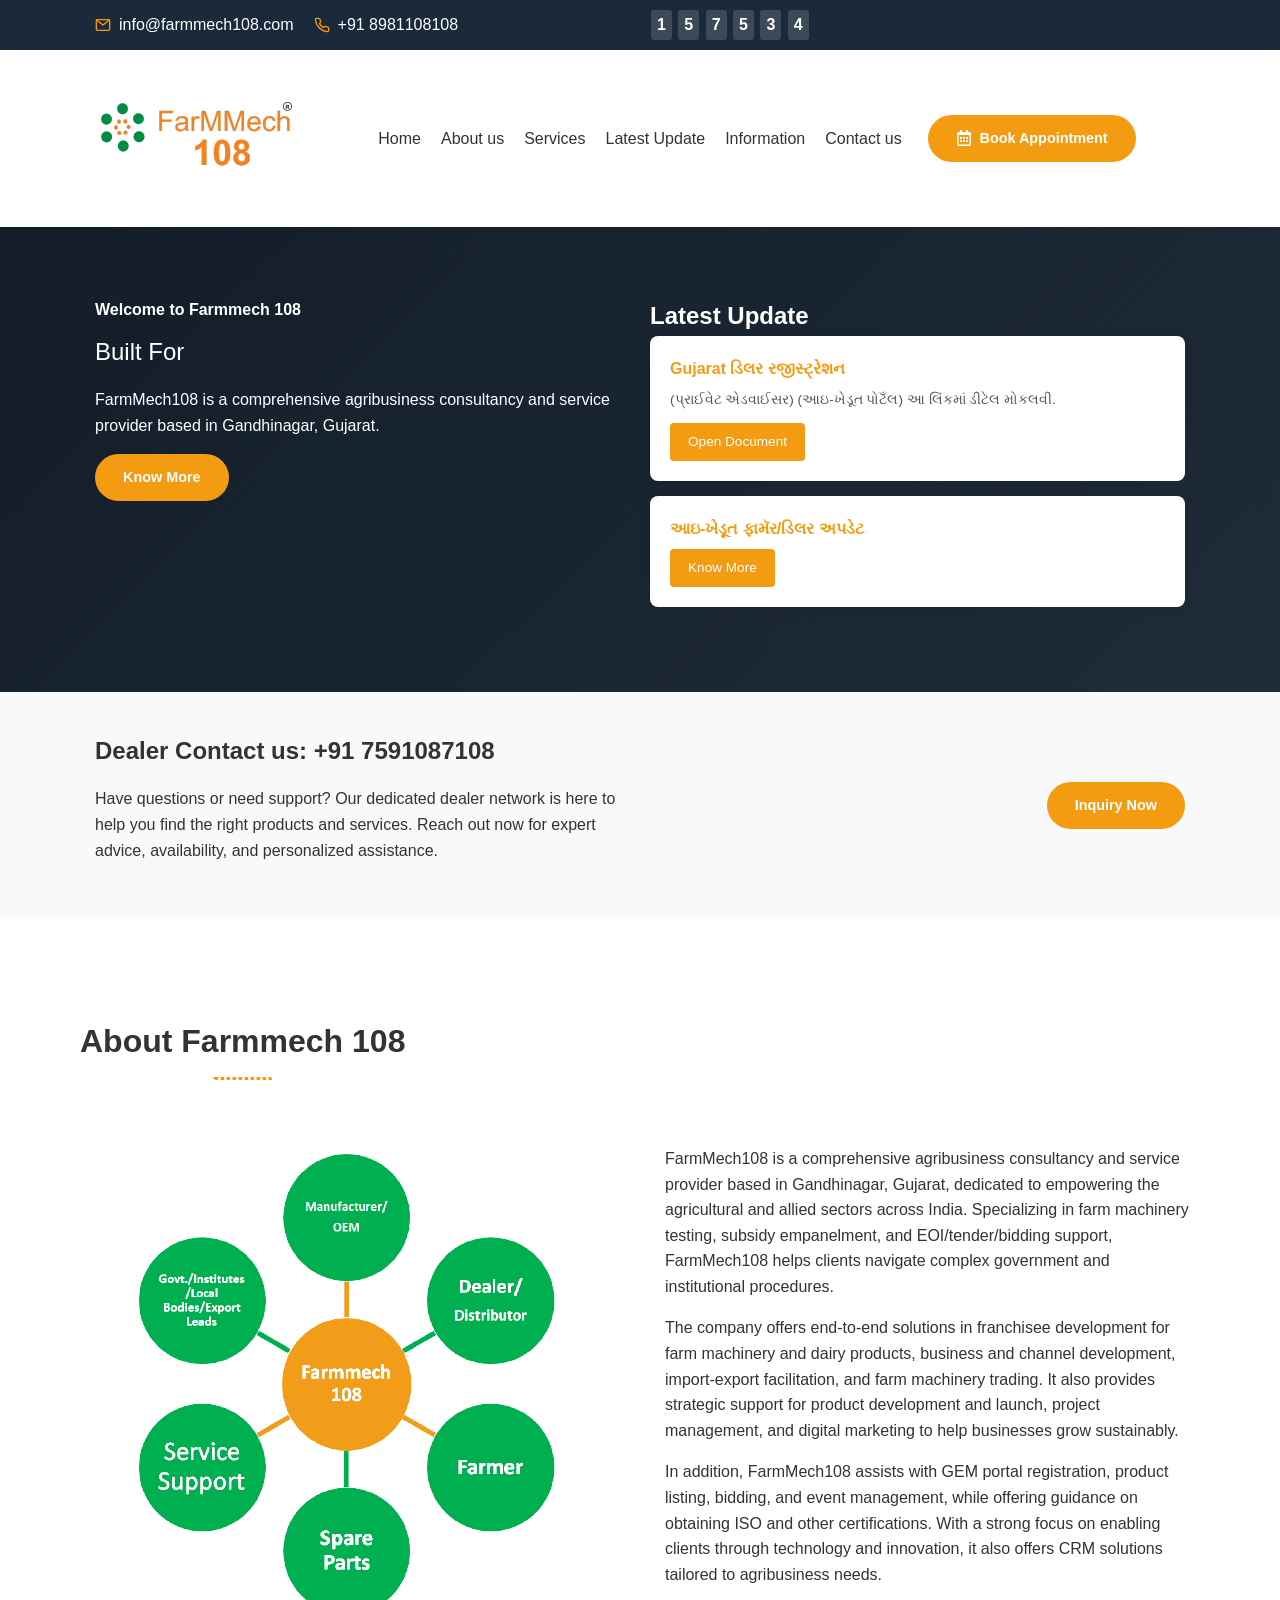
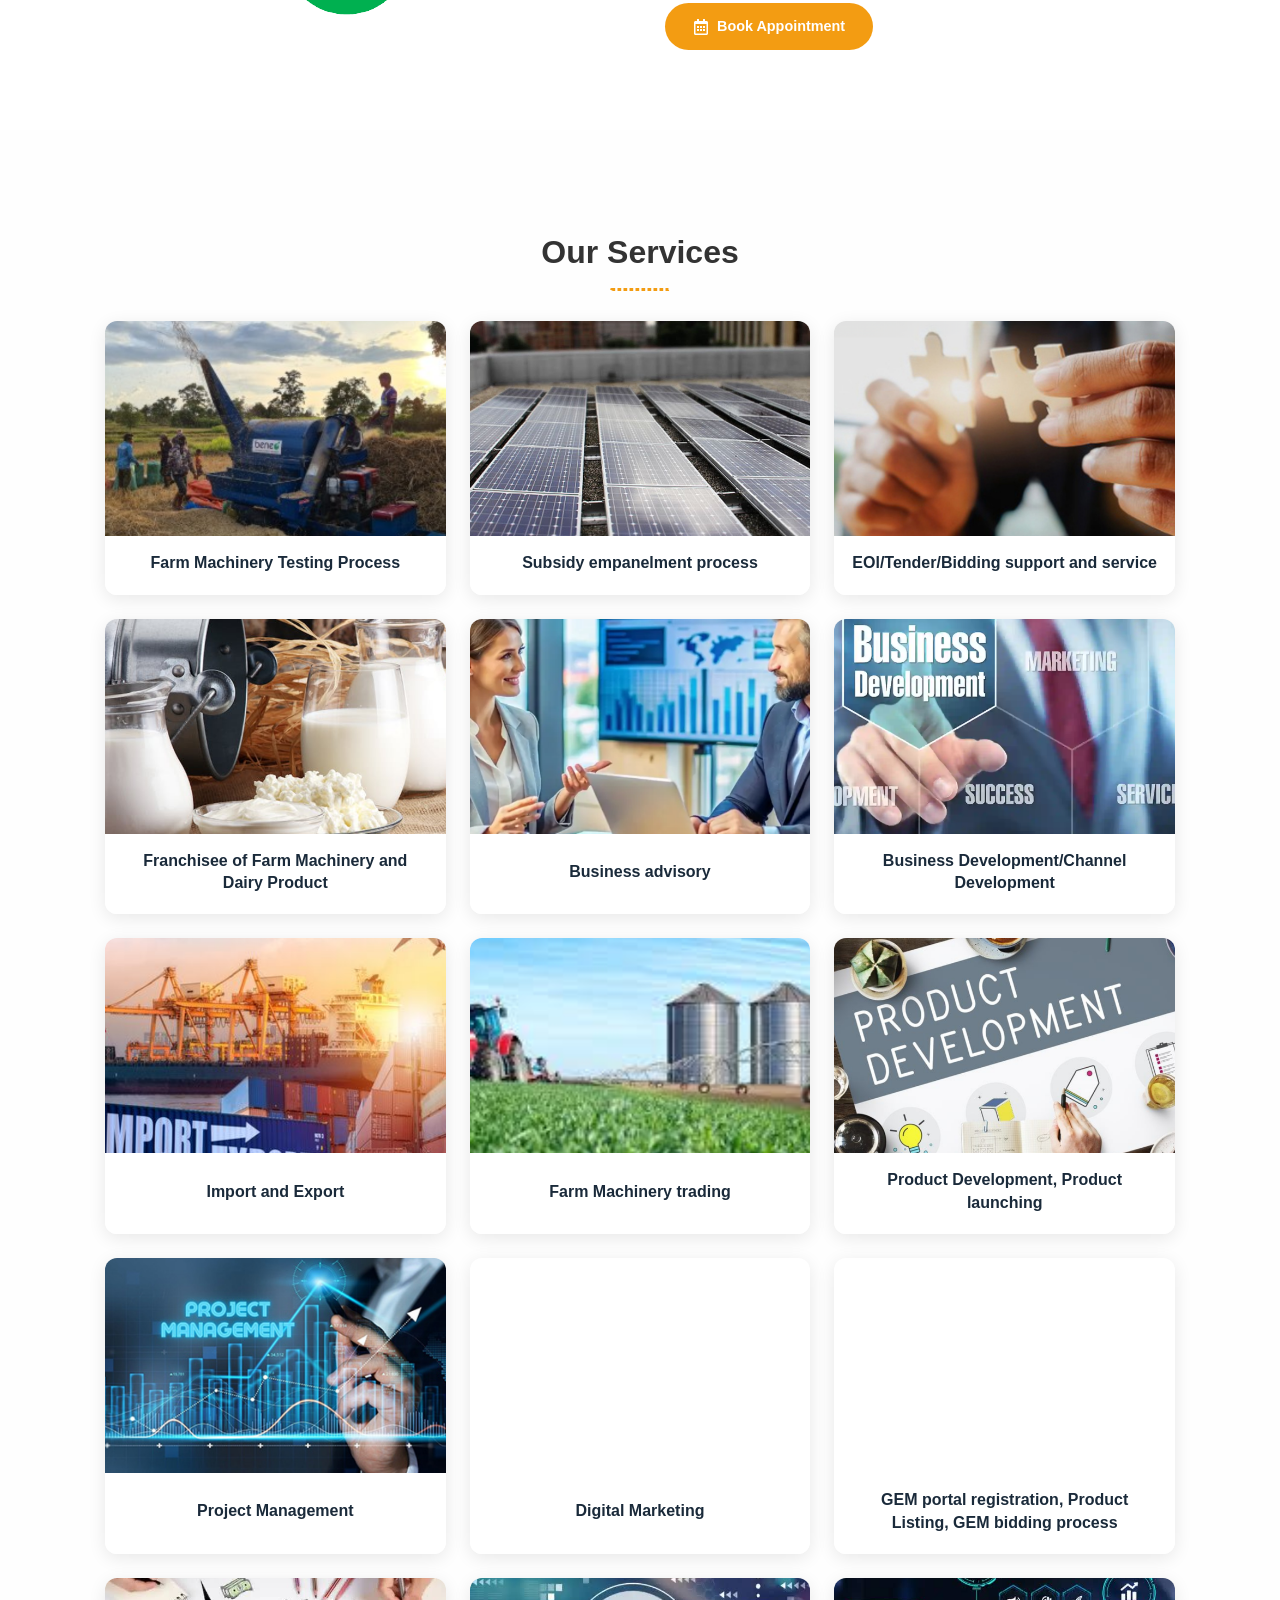
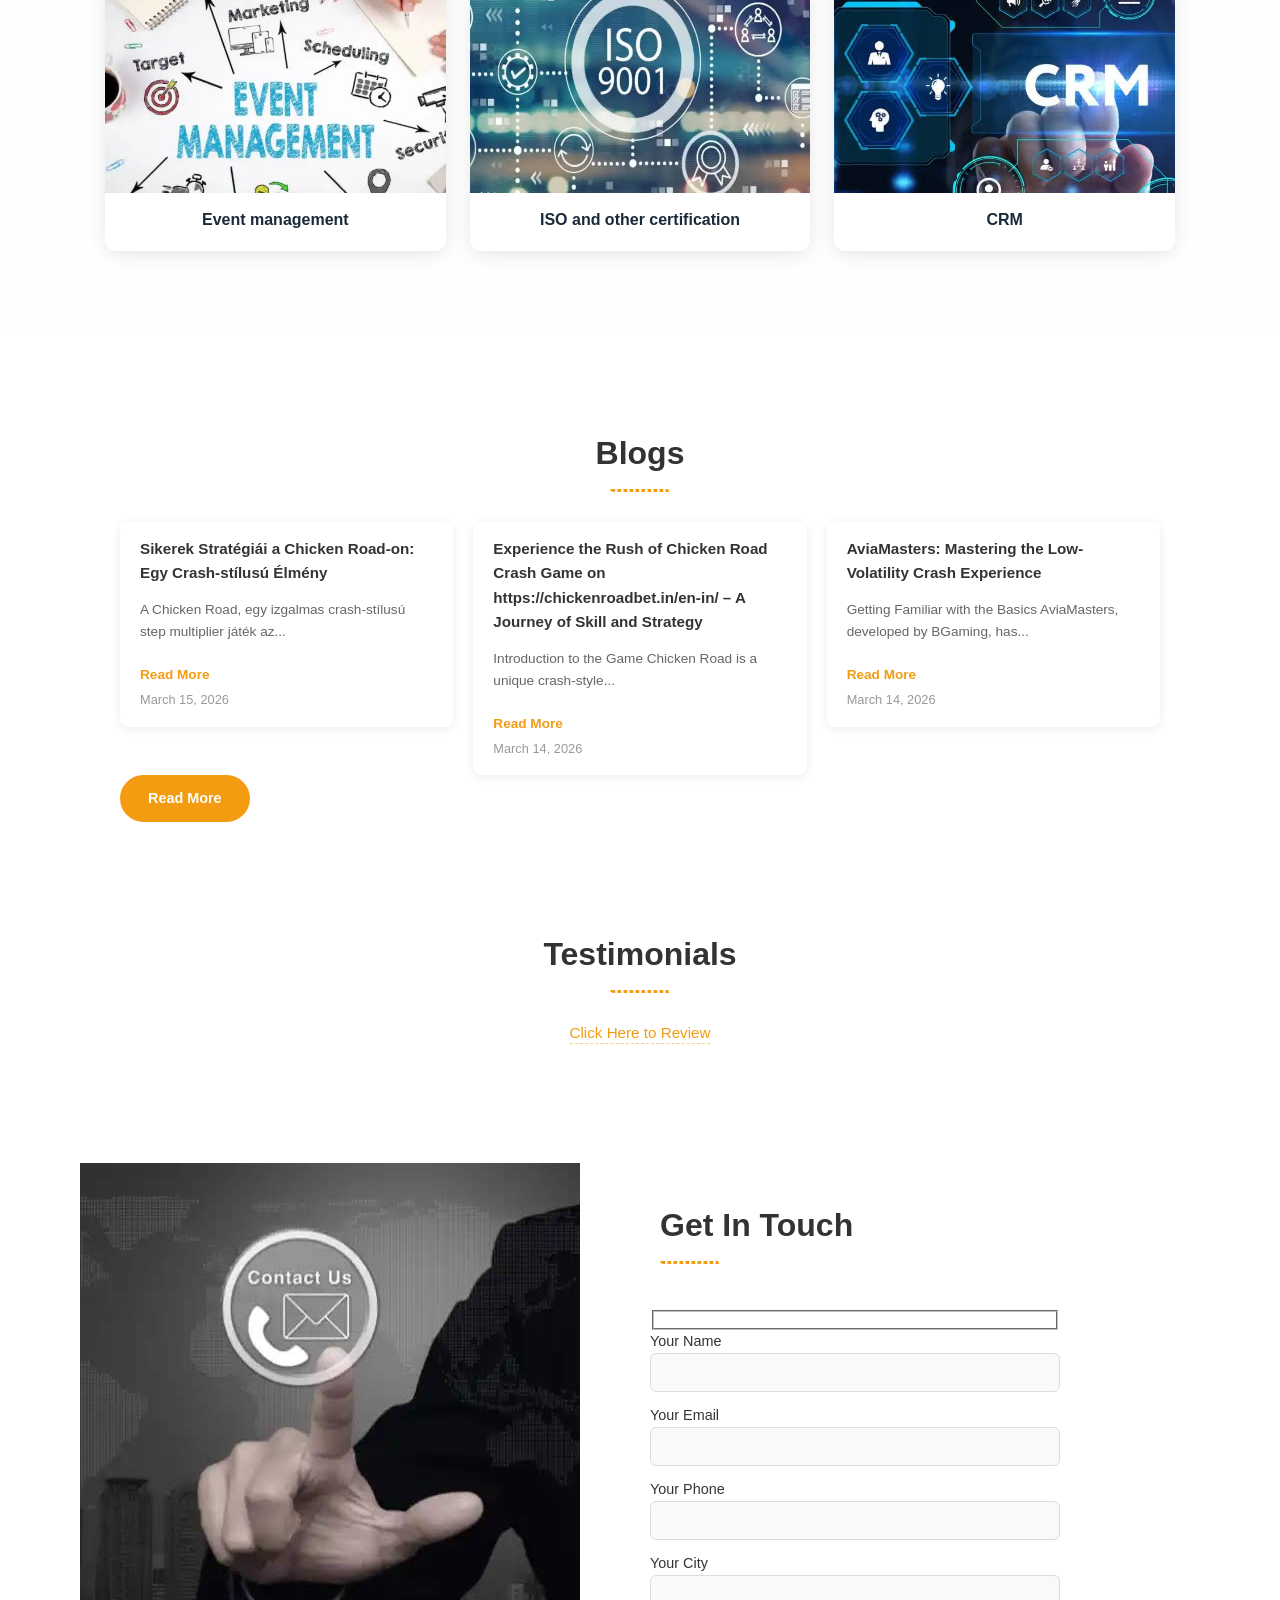
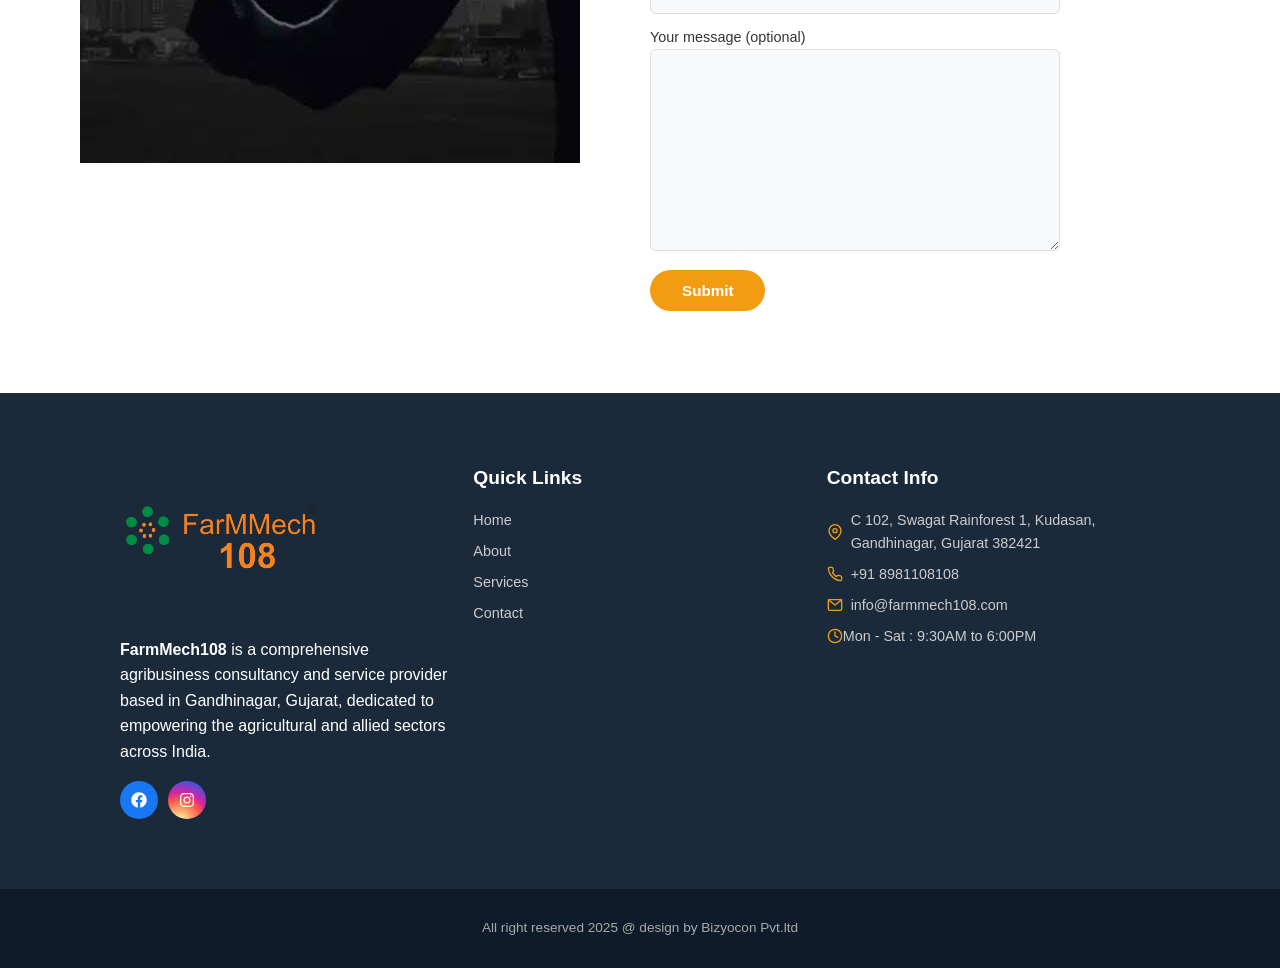
==== commit 0af339ef: "Add files via upload" ====
--- a/index.html
+++ b/index.html
@@ -1813,6 +1813,150 @@
 });
 </script>
 
+<style>
+
+/* ===== REAL MOBILE MENU FIX ===== */
+
+@media(max-width:768px){
+
+.real-mobile-bar{
+display:flex !important;
+justify-content:space-between;
+align-items:center;
+padding:15px 20px;
+background:#1a2a3a;
+position:fixed;
+top:0;
+left:0;
+width:100%;
+z-index:999999;
+}
+
+.real-mobile-logo{
+color:#fff;
+font-size:20px;
+font-weight:700;
+}
+
+.real-mobile-btn{
+background:none;
+border:none;
+color:#fff;
+font-size:30px;
+cursor:pointer;
+}
+
+.real-mobile-menu{
+display:none;
+position:fixed;
+top:60px;
+left:0;
+width:100%;
+background:#fff;
+z-index:999999;
+box-shadow:0 10px 25px rgba(0,0,0,.15);
+padding:20px;
+}
+
+.real-mobile-menu.active{
+display:block;
+}
+
+.real-mobile-menu ul{
+list-style:none;
+padding:0;
+margin:0;
+display:flex;
+flex-direction:column;
+}
+
+.real-mobile-menu li{
+border-bottom:1px solid #eee;
+}
+
+.real-mobile-menu a{
+display:block;
+padding:15px 0;
+text-decoration:none;
+color:#222;
+font-size:18px;
+font-weight:600;
+}
+
+/* HIDE OLD ELEMENTOR MENU */
+
+.elementskit-menu-container,
+.elementskit-menu-hamburger{
+display:none !important;
+}
+
+/* PREVENT CONTENT GOING UNDER FIXED BAR */
+
+body{
+padding-top:70px !important;
+}
+
+}
+
+/* HIDE CUSTOM MENU ON DESKTOP */
+
+@media(min-width:769px){
+
+.real-mobile-bar,
+.real-mobile-menu{
+display:none !important;
+}
+
+}
+
+</style>
+
+<!-- REAL MOBILE MENU -->
+
+<div class="real-mobile-bar">
+
+<div class="real-mobile-logo">
+FarmMech
+</div>
+
+<button class="real-mobile-btn" id="realMenuBtn">
+☰
+</button>
+
+</div>
+
+<nav class="real-mobile-menu" id="realMobileMenu">
+
+<ul>
+<li><a href="/">Home</a></li>
+<li><a href="#services">Services</a></li>
+<li><a href="#about">About</a></li>
+<li><a href="#gallery">Gallery</a></li>
+<li><a href="#contact">Contact</a></li>
+</ul>
+
+</nav>
+
+<script>
+
+document.addEventListener("DOMContentLoaded",function(){
+
+const btn = document.getElementById("realMenuBtn");
+const menu = document.getElementById("realMobileMenu");
+
+if(btn && menu){
+
+btn.addEventListener("click",function(){
+
+menu.classList.toggle("active");
+
+});
+
+}
+
+});
+
+</script>
 </body>
 </html> 
 
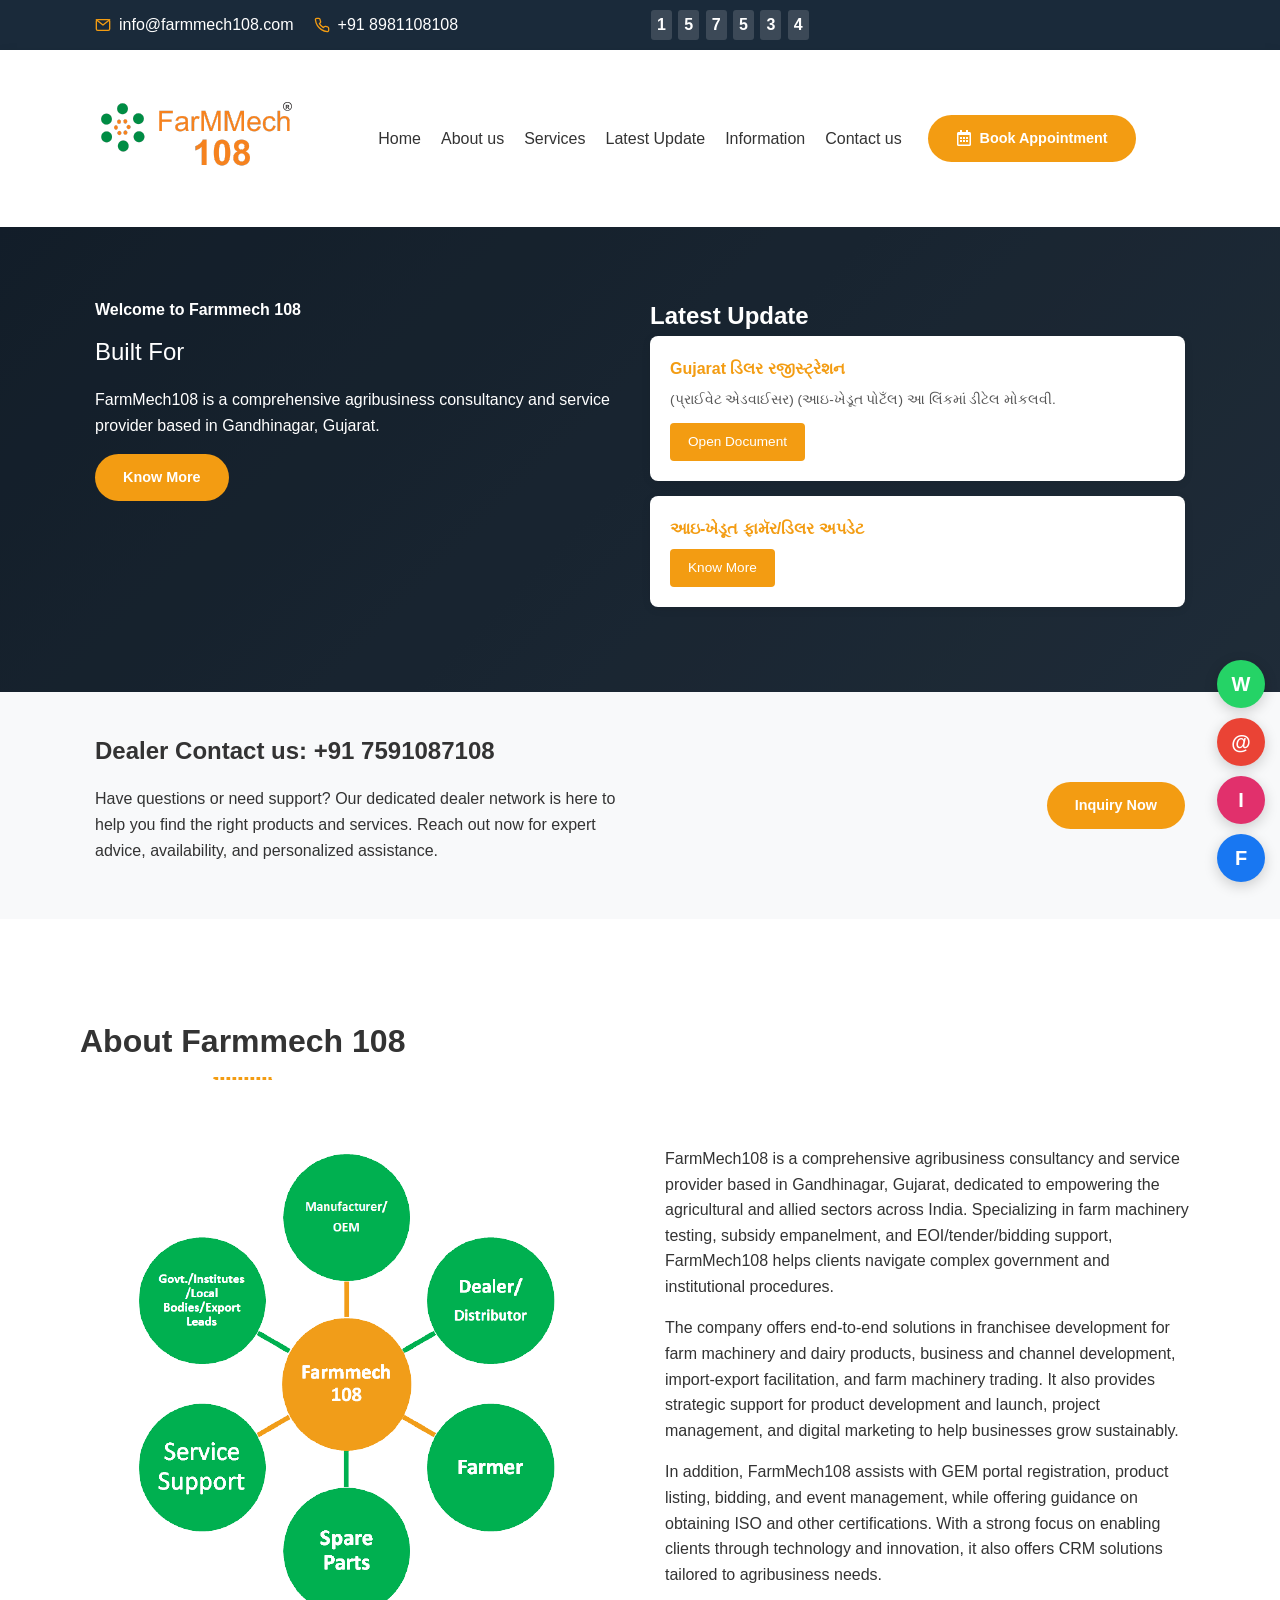
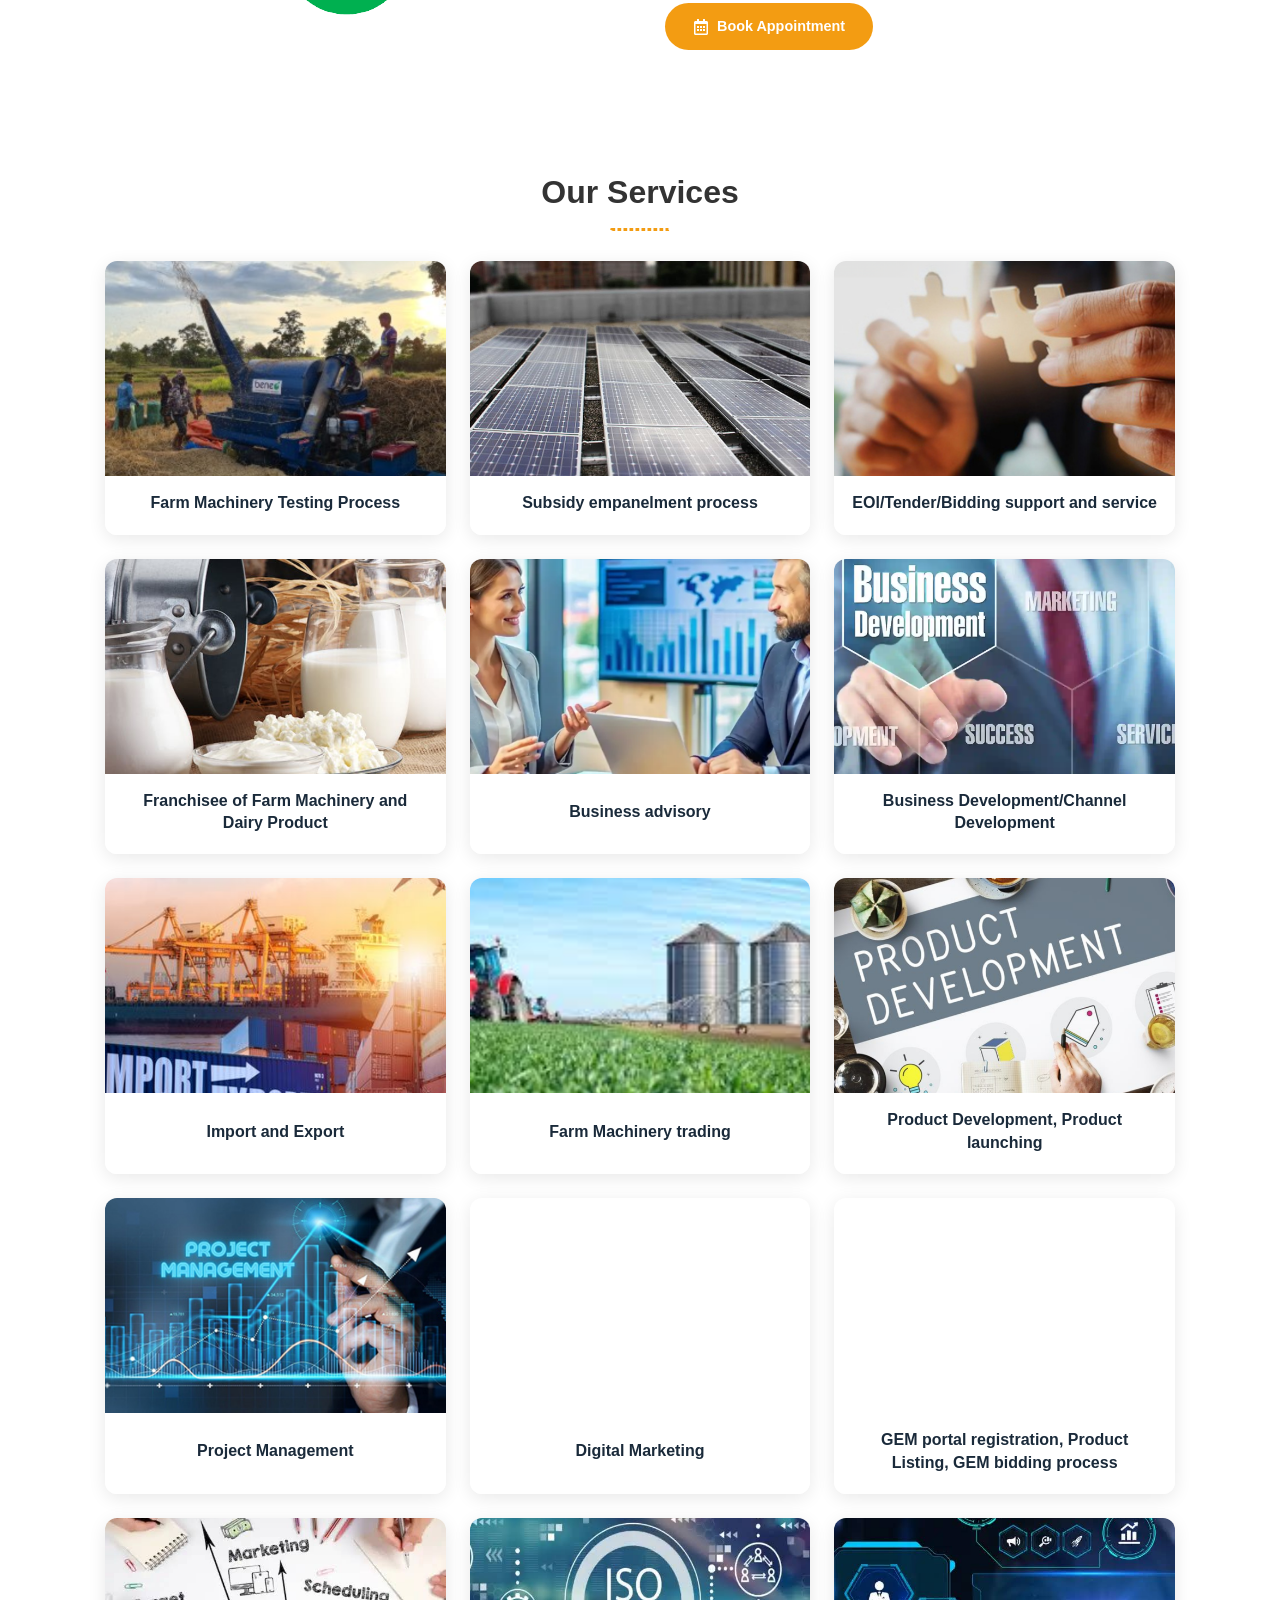
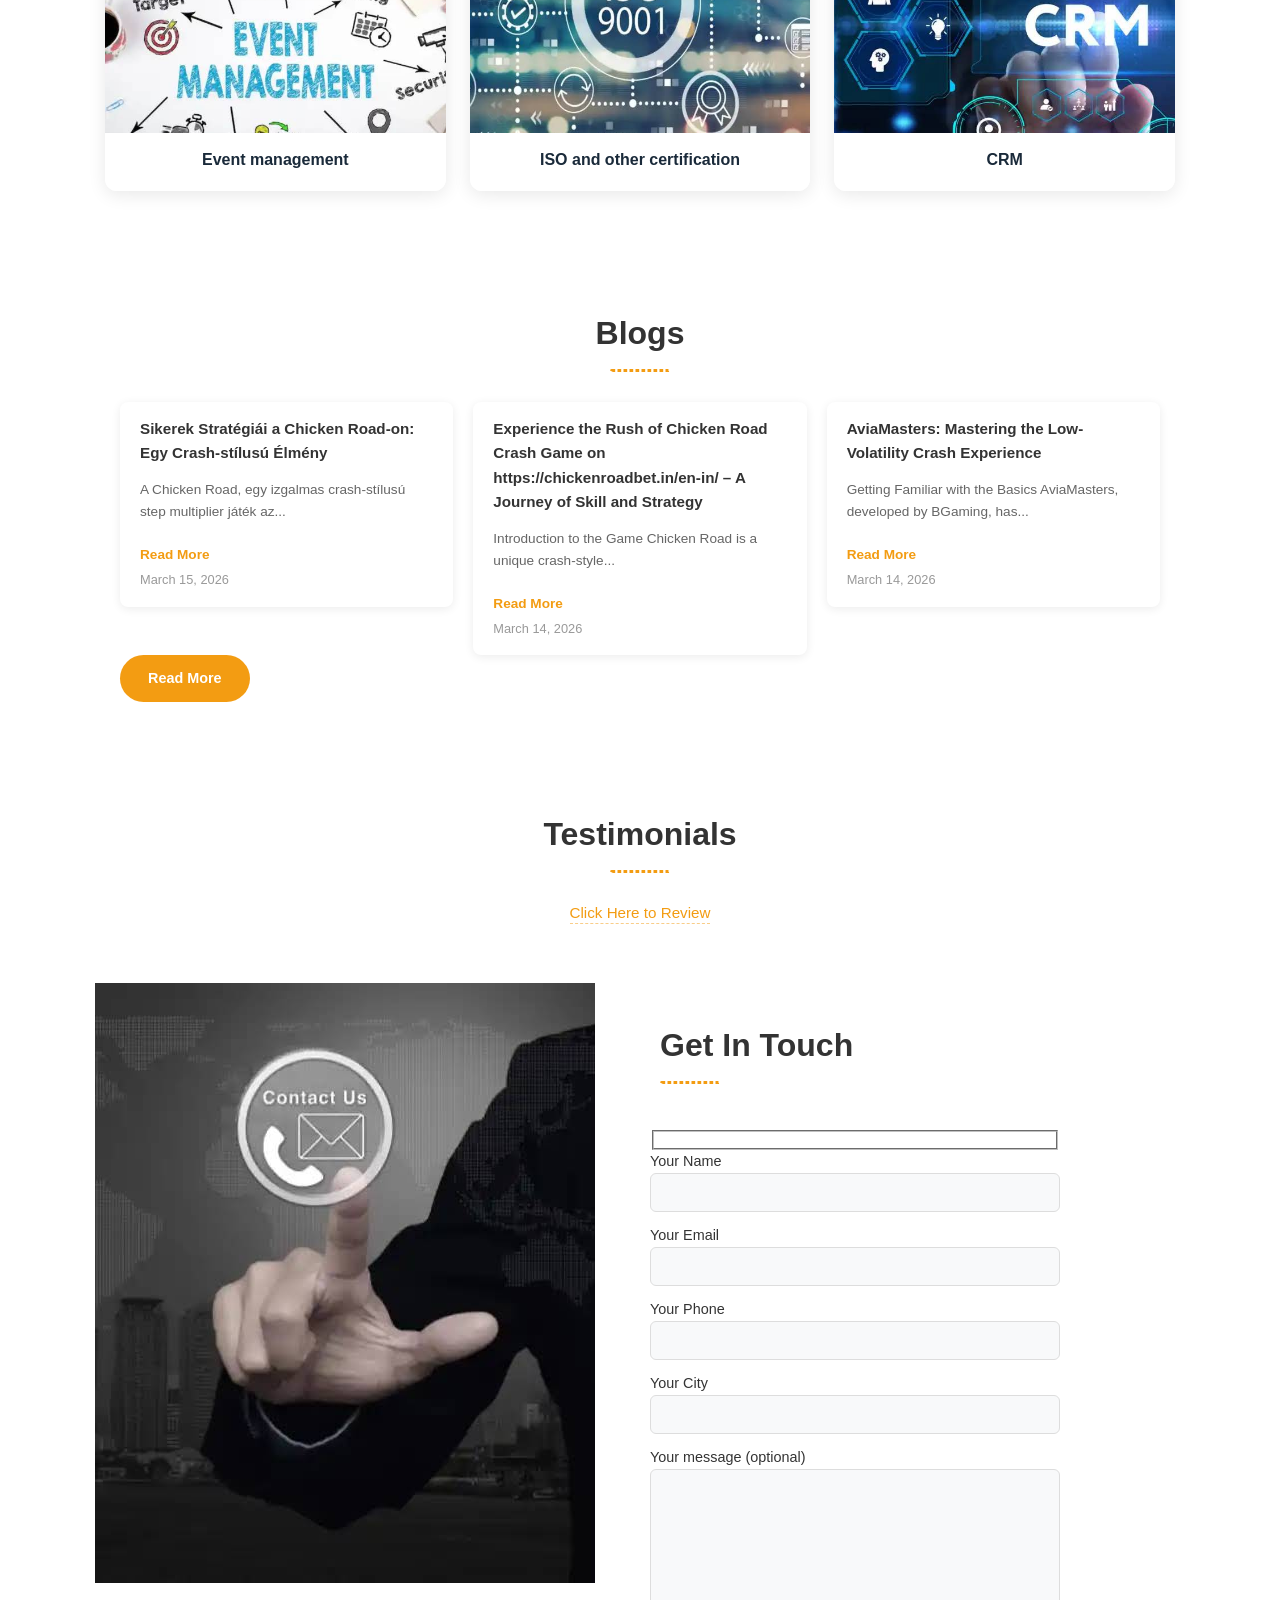
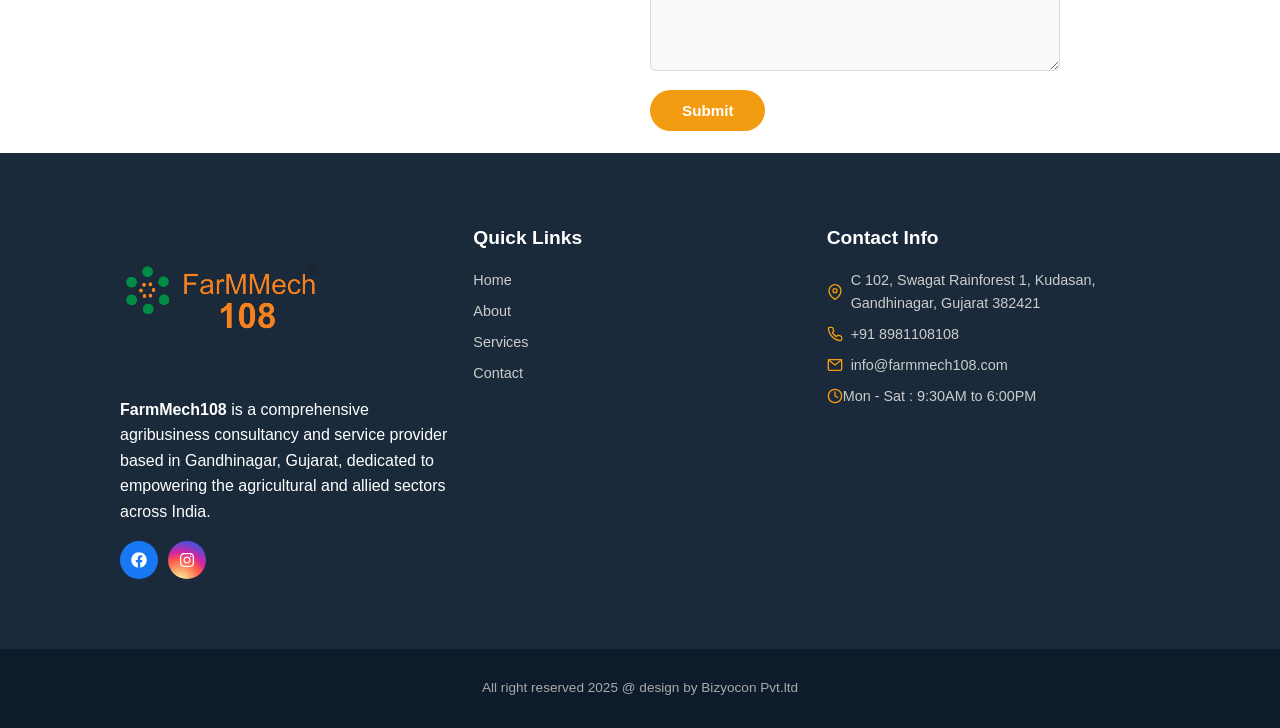
==== commit 3911f0c6: "Add files via upload" ====
--- a/index.html
+++ b/index.html
@@ -3,25 +3,25 @@
 <html lang="en">
 <head>
 	<meta charset="UTF-8"/>
-<link rel="preconnect" href="https://farmmech108.com"/>
-<link rel="dns-prefetch" href="https://farmmech108.com"/>
+<link rel="preconnect" href="index.html"/>
+<link rel="dns-prefetch" href="index.html"/>
 	<meta name="viewport" content="width=device-width, initial-scale=1"/>
 	<link rel="profile" href="https://gmpg.org/xfn/11" />
-	<link rel="pingback" href="https://farmmech108.com/xmlrpc.php"/>
+	<link rel="pingback" href="index.htmlxmlrpc.php"/>
 	<title>farmmech</title>
 <meta name="robots" content="max-image-preview:large"/>
-<link rel="alternate" type="application/rss+xml" title="farmmech » Feed" href="https://farmmech108.com/feed/"/>
-<link rel="alternate" type="application/rss+xml" title="farmmech » Comments Feed" href="https://farmmech108.com/comments/feed/"/>
-<link rel="alternate" title="oEmbed (JSON)" type="application/json+oembed" href="https://farmmech108.com/wp-json/oembed/1.0/embed?url=https%3A%2F%2Ffarmmech108.com%2F"/>
-<link rel="alternate" title="oEmbed (XML)" type="text/xml+oembed" href="https://farmmech108.com/wp-json/oembed/1.0/embed?url=https%3A%2F%2Ffarmmech108.com%2F&amp;format=xml"/>
+<link rel="alternate" type="application/rss+xml" title="farmmech » Feed" href="index.htmlfeed/"/>
+<link rel="alternate" type="application/rss+xml" title="farmmech » Comments Feed" href="index.htmlcomments/feed/"/>
+<link rel="alternate" title="oEmbed (JSON)" type="application/json+oembed" href="index.htmlwp-json/oembed/1.0/embed?url=https%3A%2F%2Ffarmmech108.com%2F"/>
+<link rel="alternate" title="oEmbed (XML)" type="text/xml+oembed" href="index.htmlwp-json/oembed/1.0/embed?url=https%3A%2F%2Ffarmmech108.com%2F&amp;format=xml"/>
 <style id="wp-img-auto-sizes-contain-inline-css">
 img:is([sizes=auto i],[sizes^="auto," i]){contain-intrinsic-size:3000px 1500px}
 /*# sourceURL=wp-img-auto-sizes-contain-inline-css */
 </style>
 
-<link rel="stylesheet" id="gum-elementor-addon-css" href="https://farmmech108.com/wp-content/plugins/gum-elementor-addon/css/style.css?ver=6.9.4" media="all"/>
-<link rel="stylesheet" id="hfe-widgets-style-css" href="https://farmmech108.com/wp-content/plugins/header-footer-elementor/inc/widgets-css/frontend.css?ver=2.7.0" media="all"/>
-<link rel="stylesheet" id="jkit-elements-main-css" href="https://farmmech108.com/wp-content/plugins/jeg-elementor-kit/assets/css/elements/main.css?ver=3.0.1" media="all"/>
+<link rel="stylesheet" id="gum-elementor-addon-css" href="index.htmlwp-content/plugins/gum-elementor-addon/css/style.css?ver=6.9.4" media="all"/>
+<link rel="stylesheet" id="hfe-widgets-style-css" href="index.htmlwp-content/plugins/header-footer-elementor/inc/widgets-css/frontend.css?ver=2.7.0" media="all"/>
+<link rel="stylesheet" id="jkit-elements-main-css" href="index.htmlwp-content/plugins/jeg-elementor-kit/assets/css/elements/main.css?ver=3.0.1" media="all"/>
 <style id="wp-emoji-styles-inline-css">
 
 	img.wp-smiley, img.emoji {
@@ -42,80 +42,80 @@
 :root :where(.wp-block-pullquote){font-size: 1.5em;line-height: 1.6;}
 /*# sourceURL=global-styles-inline-css */
 </style>
-<link rel="stylesheet" id="contact-form-7-css" href="https://farmmech108.com/wp-content/plugins/contact-form-7/includes/css/styles.css?ver=6.1.4" media="all"/>
-<link rel="stylesheet" id="hfe-style-css" href="https://farmmech108.com/wp-content/plugins/header-footer-elementor/assets/css/header-footer-elementor.css?ver=2.7.0" media="all"/>
-<link rel="stylesheet" id="hello-elementor-theme-style-css" href="https://farmmech108.com/wp-content/themes/hello-elementor/assets/css/theme.css?ver=3.4.4" media="all"/>
-<link rel="stylesheet" id="elementor-frontend-css" href="https://farmmech108.com/wp-content/plugins/elementor/assets/css/frontend.min.css?ver=3.33.4" media="all"/>
-<link rel="stylesheet" id="eael-general-css" href="https://farmmech108.com/wp-content/plugins/essential-addons-for-elementor-lite/assets/front-end/css/view/general.min.css?ver=6.5.3" media="all"/>
-<link rel="stylesheet" id="eael-20-css" href="https://farmmech108.com/wp-content/uploads/essential-addons-elementor/eael-20.css?ver=1751451339" media="all"/>
-<link rel="stylesheet" id="elementor-post-22-css" href="https://farmmech108.com/wp-content/uploads/elementor/css/post-22.css?ver=1772506943" media="all"/>
-<link rel="stylesheet" id="amelia-elementor-widget-font-css" href="https://farmmech108.com/wp-content/plugins/ameliabooking/public/css/frontend/elementor.css?ver=1.2.38" media="print" onload="this.media='all'"/>
-<noscript><link rel="stylesheet" id="amelia-elementor-widget-font-css" href="https://farmmech108.com/wp-content/plugins/ameliabooking/public/css/frontend/elementor.css?ver=1.2.38" media="all"/></noscript>
-<link rel="stylesheet" id="widget-heading-css" href="https://farmmech108.com/wp-content/plugins/elementor/assets/css/widget-heading.min.css?ver=3.33.4" media="print" onload="this.media='all'"/>
-<noscript><link rel="stylesheet" id="widget-heading-css" href="https://farmmech108.com/wp-content/plugins/elementor/assets/css/widget-heading.min.css?ver=3.33.4" media="all"/></noscript>
-<link rel="stylesheet" id="widget-image-css" href="https://farmmech108.com/wp-content/plugins/elementor/assets/css/widget-image.min.css?ver=3.33.4" media="print" onload="this.media='all'"/>
-<noscript><link rel="stylesheet" id="widget-image-css" href="https://farmmech108.com/wp-content/plugins/elementor/assets/css/widget-image.min.css?ver=3.33.4" media="all"/></noscript>
-<link rel="stylesheet" id="font-awesome-5-all-css" href="https://farmmech108.com/wp-content/plugins/elementor/assets/lib/font-awesome/css/all.min.css?ver=4.11.55" media="print" onload="this.media='all'"/>
-<noscript><link rel="stylesheet" id="font-awesome-5-all-css" href="https://farmmech108.com/wp-content/plugins/elementor/assets/lib/font-awesome/css/all.min.css?ver=4.11.55" media="all"/></noscript>
-<link rel="stylesheet" id="elementor-post-20-css" href="https://farmmech108.com/wp-content/uploads/elementor/css/post-20.css?ver=1772506945" media="all"/>
-<link rel="stylesheet" id="elementor-post-30-css" href="https://farmmech108.com/wp-content/uploads/elementor/css/post-30.css?ver=1772506945" media="print" onload="this.media='all'"/>
-<noscript><link rel="stylesheet" id="elementor-post-30-css" href="https://farmmech108.com/wp-content/uploads/elementor/css/post-30.css?ver=1772506945" media="all"/></noscript>
-<link rel="stylesheet" id="elementor-post-254-css" href="https://farmmech108.com/wp-content/uploads/elementor/css/post-254.css?ver=1772506945" media="print" onload="this.media='all'"/>
-<noscript><link rel="stylesheet" id="elementor-post-254-css" href="https://farmmech108.com/wp-content/uploads/elementor/css/post-254.css?ver=1772506945" media="all"/></noscript>
-<link rel="stylesheet" id="ssa-upcoming-appointments-card-style-css" href="https://farmmech108.com/wp-content/plugins/simply-schedule-appointments/assets/css/upcoming-appointments.css?ver=1.6.9.15" media="print" onload="this.media='all'"/>
-<noscript><link rel="stylesheet" id="ssa-upcoming-appointments-card-style-css" href="https://farmmech108.com/wp-content/plugins/simply-schedule-appointments/assets/css/upcoming-appointments.css?ver=1.6.9.15" media="all"/></noscript>
-<link rel="stylesheet" id="ssa-styles-css" href="https://farmmech108.com/wp-content/plugins/simply-schedule-appointments/assets/css/ssa-styles.css?ver=1.6.9.15" media="print" onload="this.media='all'"/>
-<noscript><link rel="stylesheet" id="ssa-styles-css" href="https://farmmech108.com/wp-content/plugins/simply-schedule-appointments/assets/css/ssa-styles.css?ver=1.6.9.15" media="all"/></noscript>
-<link rel="stylesheet" id="cute-alert-css" href="https://farmmech108.com/wp-content/plugins/metform/public/assets/lib/cute-alert/style.css?ver=4.0.8" media="print" onload="this.media='all'"/>
-<noscript><link rel="stylesheet" id="cute-alert-css" href="https://farmmech108.com/wp-content/plugins/metform/public/assets/lib/cute-alert/style.css?ver=4.0.8" media="all"/></noscript>
-<link rel="stylesheet" id="text-editor-style-css" href="https://farmmech108.com/wp-content/plugins/metform/public/assets/css/text-editor.css?ver=4.0.8" media="print" onload="this.media='all'"/>
-<noscript><link rel="stylesheet" id="text-editor-style-css" href="https://farmmech108.com/wp-content/plugins/metform/public/assets/css/text-editor.css?ver=4.0.8" media="all"/></noscript>
-<link rel="stylesheet" id="hello-elementor-css" href="https://farmmech108.com/wp-content/themes/hello-elementor/assets/css/reset.css?ver=3.4.4" media="print" onload="this.media='all'"/>
-<noscript><link rel="stylesheet" id="hello-elementor-css" href="https://farmmech108.com/wp-content/themes/hello-elementor/assets/css/reset.css?ver=3.4.4" media="all"/></noscript>
-<link rel="stylesheet" id="hello-elementor-header-footer-css" href="https://farmmech108.com/wp-content/themes/hello-elementor/assets/css/header-footer.css?ver=3.4.4" media="print" onload="this.media='all'"/>
-<noscript><link rel="stylesheet" id="hello-elementor-header-footer-css" href="https://farmmech108.com/wp-content/themes/hello-elementor/assets/css/header-footer.css?ver=3.4.4" media="all"/></noscript>
-<link rel="stylesheet" id="chaty-front-css-css" href="https://farmmech108.com/wp-content/plugins/chaty/css/chaty-front.min.css?ver=3.5.01746007380" media="print" onload="this.media='all'"/>
-<noscript><link rel="stylesheet" id="chaty-front-css-css" href="https://farmmech108.com/wp-content/plugins/chaty/css/chaty-front.min.css?ver=3.5.01746007380" media="all"/></noscript>
-<link rel="stylesheet" id="hfe-elementor-icons-css" href="https://farmmech108.com/wp-content/plugins/elementor/assets/lib/eicons/css/elementor-icons.min.css?ver=5.34.0" media="print" onload="this.media='all'"/>
-<noscript><link rel="stylesheet" id="hfe-elementor-icons-css" href="https://farmmech108.com/wp-content/plugins/elementor/assets/lib/eicons/css/elementor-icons.min.css?ver=5.34.0" media="all"/></noscript>
-<link rel="stylesheet" id="hfe-icons-list-css" href="https://farmmech108.com/wp-content/plugins/elementor/assets/css/widget-icon-list.min.css?ver=3.24.3" media="print" onload="this.media='all'"/>
-<noscript><link rel="stylesheet" id="hfe-icons-list-css" href="https://farmmech108.com/wp-content/plugins/elementor/assets/css/widget-icon-list.min.css?ver=3.24.3" media="all"/></noscript>
-
-<link rel="stylesheet" id="hfe-social-share-icons-brands-css" href="https://farmmech108.com/wp-content/plugins/elementor/assets/lib/font-awesome/css/brands.css?ver=5.15.3" media="print" onload="this.media='all'"/>
-<noscript><link rel="stylesheet" id="hfe-social-share-icons-brands-css" href="https://farmmech108.com/wp-content/plugins/elementor/assets/lib/font-awesome/css/brands.css?ver=5.15.3" media="all"/></noscript>
-<link rel="stylesheet" id="hfe-social-share-icons-fontawesome-css" href="https://farmmech108.com/wp-content/plugins/elementor/assets/lib/font-awesome/css/fontawesome.css?ver=5.15.3" media="print" onload="this.media='all'"/>
-<noscript><link rel="stylesheet" id="hfe-social-share-icons-fontawesome-css" href="https://farmmech108.com/wp-content/plugins/elementor/assets/lib/font-awesome/css/fontawesome.css?ver=5.15.3" media="all"/></noscript>
-<link rel="stylesheet" id="hfe-nav-menu-icons-css" href="https://farmmech108.com/wp-content/plugins/elementor/assets/lib/font-awesome/css/solid.css?ver=5.15.3" media="print" onload="this.media='all'"/>
-<noscript><link rel="stylesheet" id="hfe-nav-menu-icons-css" href="https://farmmech108.com/wp-content/plugins/elementor/assets/lib/font-awesome/css/solid.css?ver=5.15.3" media="all"/></noscript>
-<link rel="stylesheet" id="hfe-widget-blockquote-css" href="https://farmmech108.com/wp-content/plugins/elementor-pro/assets/css/widget-blockquote.min.css?ver=3.25.0" media="print" onload="this.media='all'"/>
-<noscript><link rel="stylesheet" id="hfe-widget-blockquote-css" href="https://farmmech108.com/wp-content/plugins/elementor-pro/assets/css/widget-blockquote.min.css?ver=3.25.0" media="all"/></noscript>
-<link rel="stylesheet" id="hfe-mega-menu-css" href="https://farmmech108.com/wp-content/plugins/elementor-pro/assets/css/widget-mega-menu.min.css?ver=3.26.2" media="print" onload="this.media='all'"/>
-<noscript><link rel="stylesheet" id="hfe-mega-menu-css" href="https://farmmech108.com/wp-content/plugins/elementor-pro/assets/css/widget-mega-menu.min.css?ver=3.26.2" media="all"/></noscript>
-<link rel="stylesheet" id="hfe-nav-menu-widget-css" href="https://farmmech108.com/wp-content/plugins/elementor-pro/assets/css/widget-nav-menu.min.css?ver=3.26.0" media="print" onload="this.media='all'"/>
-<noscript><link rel="stylesheet" id="hfe-nav-menu-widget-css" href="https://farmmech108.com/wp-content/plugins/elementor-pro/assets/css/widget-nav-menu.min.css?ver=3.26.0" media="all"/></noscript>
-<link rel="stylesheet" id="ekit-widget-styles-css" href="https://farmmech108.com/wp-content/plugins/elementskit-lite/widgets/init/assets/css/widget-styles.css?ver=3.7.7" media="print" onload="this.media='all'"/>
-<noscript><link rel="stylesheet" id="ekit-widget-styles-css" href="https://farmmech108.com/wp-content/plugins/elementskit-lite/widgets/init/assets/css/widget-styles.css?ver=3.7.7" media="all"/></noscript>
-<link rel="stylesheet" id="ekit-responsive-css" href="https://farmmech108.com/wp-content/plugins/elementskit-lite/widgets/init/assets/css/responsive.css?ver=3.7.7" media="print" onload="this.media='all'"/>
-<noscript><link rel="stylesheet" id="ekit-responsive-css" href="https://farmmech108.com/wp-content/plugins/elementskit-lite/widgets/init/assets/css/responsive.css?ver=3.7.7" media="all"/></noscript>
-<link rel="stylesheet" id="widget-icon-list-css" href="https://farmmech108.com/wp-content/plugins/elementor/assets/css/widget-icon-list.min.css?ver=3.33.4" media="print" onload="this.media='all'"/>
-<noscript><link rel="stylesheet" id="widget-icon-list-css" href="https://farmmech108.com/wp-content/plugins/elementor/assets/css/widget-icon-list.min.css?ver=3.33.4" media="all"/></noscript>
-<link rel="stylesheet" id="wps-visitor-style-css" href="https://farmmech108.com/wp-content/plugins/wps-visitor-counter/styles/css/default.css?ver=2" media="print" onload="this.media='all'"/>
-<noscript><link rel="stylesheet" id="wps-visitor-style-css" href="https://farmmech108.com/wp-content/plugins/wps-visitor-counter/styles/css/default.css?ver=2" media="all"/></noscript>
-<link rel="stylesheet" id="font-awesome-4-shim-css" href="https://farmmech108.com/wp-content/plugins/elementor/assets/lib/font-awesome/css/v4-shims.min.css?ver=6.5.3" media="print" onload="this.media='all'"/>
-<noscript><link rel="stylesheet" id="font-awesome-4-shim-css" href="https://farmmech108.com/wp-content/plugins/elementor/assets/lib/font-awesome/css/v4-shims.min.css?ver=6.5.3" media="all"/></noscript>
-<link rel="stylesheet" id="wpr-text-animations-css-css" href="https://farmmech108.com/wp-content/plugins/royal-elementor-addons/assets/css/lib/animations/text-animations.min.css?ver=1.7.1041" media="print" onload="this.media='all'"/>
-<noscript><link rel="stylesheet" id="wpr-text-animations-css-css" href="https://farmmech108.com/wp-content/plugins/royal-elementor-addons/assets/css/lib/animations/text-animations.min.css?ver=1.7.1041" media="all"/></noscript>
-<link rel="stylesheet" id="wpr-addons-css-css" href="https://farmmech108.com/wp-content/plugins/royal-elementor-addons/assets/css/frontend.min.css?ver=1.7.1041" media="print" onload="this.media='all'"/>
-<noscript><link rel="stylesheet" id="wpr-addons-css-css" href="https://farmmech108.com/wp-content/plugins/royal-elementor-addons/assets/css/frontend.min.css?ver=1.7.1041" media="all"/></noscript>
-<link rel="stylesheet" id="elementor-gf-local-roboto-css" href="https://farmmech108.com/wp-content/uploads/elementor/google-fonts/css/roboto.css?ver=1744784056" media="print" onload="this.media='all'"/>
-<noscript><link rel="stylesheet" id="elementor-gf-local-roboto-css" href="https://farmmech108.com/wp-content/uploads/elementor/google-fonts/css/roboto.css?ver=1744784056" media="all"/></noscript>
-<link rel="stylesheet" id="elementor-gf-local-robotoslab-css" href="https://farmmech108.com/wp-content/uploads/elementor/google-fonts/css/robotoslab.css?ver=1744784061" media="print" onload="this.media='all'"/>
-<noscript><link rel="stylesheet" id="elementor-gf-local-robotoslab-css" href="https://farmmech108.com/wp-content/uploads/elementor/google-fonts/css/robotoslab.css?ver=1744784061" media="all"/></noscript>
-<link rel="stylesheet" id="elementor-icons-jkiticon-css" href="https://farmmech108.com/wp-content/plugins/jeg-elementor-kit/assets/fonts/jkiticon/jkiticon.css?ver=3.0.1" media="print" onload="this.media='all'"/>
-<noscript><link rel="stylesheet" id="elementor-icons-jkiticon-css" href="https://farmmech108.com/wp-content/plugins/jeg-elementor-kit/assets/fonts/jkiticon/jkiticon.css?ver=3.0.1" media="all"/></noscript>
-<link rel="stylesheet" id="elementor-icons-ekiticons-css" href="https://farmmech108.com/wp-content/plugins/elementskit-lite/modules/elementskit-icon-pack/assets/css/ekiticons.css?ver=3.7.7" media="print" onload="this.media='all'"/>
-<noscript><link rel="stylesheet" id="elementor-icons-ekiticons-css" href="https://farmmech108.com/wp-content/plugins/elementskit-lite/modules/elementskit-icon-pack/assets/css/ekiticons.css?ver=3.7.7" media="all"/></noscript>
-<script data-cfasync="false" src="https://farmmech108.com/wp-includes/js/jquery/jquery.min.js?ver=3.7.1" id="jquery-core-js"></script>
+<link rel="stylesheet" id="contact-form-7-css" href="index.htmlwp-content/plugins/contact-form-7/includes/css/styles.css?ver=6.1.4" media="all"/>
+<link rel="stylesheet" id="hfe-style-css" href="index.htmlwp-content/plugins/header-footer-elementor/assets/css/header-footer-elementor.css?ver=2.7.0" media="all"/>
+<link rel="stylesheet" id="hello-elementor-theme-style-css" href="index.htmlwp-content/themes/hello-elementor/assets/css/theme.css?ver=3.4.4" media="all"/>
+<link rel="stylesheet" id="elementor-frontend-css" href="index.htmlwp-content/plugins/elementor/assets/css/frontend.min.css?ver=3.33.4" media="all"/>
+<link rel="stylesheet" id="eael-general-css" href="index.htmlwp-content/plugins/essential-addons-for-elementor-lite/assets/front-end/css/view/general.min.css?ver=6.5.3" media="all"/>
+<link rel="stylesheet" id="eael-20-css" href="index.htmlwp-content/uploads/essential-addons-elementor/eael-20.css?ver=1751451339" media="all"/>
+<link rel="stylesheet" id="elementor-post-22-css" href="index.htmlwp-content/uploads/elementor/css/post-22.css?ver=1772506943" media="all"/>
+<link rel="stylesheet" id="amelia-elementor-widget-font-css" href="index.htmlwp-content/plugins/ameliabooking/public/css/frontend/elementor.css?ver=1.2.38" media="print" onload="this.media='all'"/>
+<noscript><link rel="stylesheet" id="amelia-elementor-widget-font-css" href="index.htmlwp-content/plugins/ameliabooking/public/css/frontend/elementor.css?ver=1.2.38" media="all"/></noscript>
+<link rel="stylesheet" id="widget-heading-css" href="index.htmlwp-content/plugins/elementor/assets/css/widget-heading.min.css?ver=3.33.4" media="print" onload="this.media='all'"/>
+<noscript><link rel="stylesheet" id="widget-heading-css" href="index.htmlwp-content/plugins/elementor/assets/css/widget-heading.min.css?ver=3.33.4" media="all"/></noscript>
+<link rel="stylesheet" id="widget-image-css" href="index.htmlwp-content/plugins/elementor/assets/css/widget-image.min.css?ver=3.33.4" media="print" onload="this.media='all'"/>
+<noscript><link rel="stylesheet" id="widget-image-css" href="index.htmlwp-content/plugins/elementor/assets/css/widget-image.min.css?ver=3.33.4" media="all"/></noscript>
+<link rel="stylesheet" id="font-awesome-5-all-css" href="index.htmlwp-content/plugins/elementor/assets/lib/font-awesome/css/all.min.css?ver=4.11.55" media="print" onload="this.media='all'"/>
+<noscript><link rel="stylesheet" id="font-awesome-5-all-css" href="index.htmlwp-content/plugins/elementor/assets/lib/font-awesome/css/all.min.css?ver=4.11.55" media="all"/></noscript>
+<link rel="stylesheet" id="elementor-post-20-css" href="index.htmlwp-content/uploads/elementor/css/post-20.css?ver=1772506945" media="all"/>
+<link rel="stylesheet" id="elementor-post-30-css" href="index.htmlwp-content/uploads/elementor/css/post-30.css?ver=1772506945" media="print" onload="this.media='all'"/>
+<noscript><link rel="stylesheet" id="elementor-post-30-css" href="index.htmlwp-content/uploads/elementor/css/post-30.css?ver=1772506945" media="all"/></noscript>
+<link rel="stylesheet" id="elementor-post-254-css" href="index.htmlwp-content/uploads/elementor/css/post-254.css?ver=1772506945" media="print" onload="this.media='all'"/>
+<noscript><link rel="stylesheet" id="elementor-post-254-css" href="index.htmlwp-content/uploads/elementor/css/post-254.css?ver=1772506945" media="all"/></noscript>
+<link rel="stylesheet" id="ssa-upcoming-appointments-card-style-css" href="index.htmlwp-content/plugins/simply-schedule-appointments/assets/css/upcoming-appointments.css?ver=1.6.9.15" media="print" onload="this.media='all'"/>
+<noscript><link rel="stylesheet" id="ssa-upcoming-appointments-card-style-css" href="index.htmlwp-content/plugins/simply-schedule-appointments/assets/css/upcoming-appointments.css?ver=1.6.9.15" media="all"/></noscript>
+<link rel="stylesheet" id="ssa-styles-css" href="index.htmlwp-content/plugins/simply-schedule-appointments/assets/css/ssa-styles.css?ver=1.6.9.15" media="print" onload="this.media='all'"/>
+<noscript><link rel="stylesheet" id="ssa-styles-css" href="index.htmlwp-content/plugins/simply-schedule-appointments/assets/css/ssa-styles.css?ver=1.6.9.15" media="all"/></noscript>
+<link rel="stylesheet" id="cute-alert-css" href="index.htmlwp-content/plugins/metform/public/assets/lib/cute-alert/style.css?ver=4.0.8" media="print" onload="this.media='all'"/>
+<noscript><link rel="stylesheet" id="cute-alert-css" href="index.htmlwp-content/plugins/metform/public/assets/lib/cute-alert/style.css?ver=4.0.8" media="all"/></noscript>
+<link rel="stylesheet" id="text-editor-style-css" href="index.htmlwp-content/plugins/metform/public/assets/css/text-editor.css?ver=4.0.8" media="print" onload="this.media='all'"/>
+<noscript><link rel="stylesheet" id="text-editor-style-css" href="index.htmlwp-content/plugins/metform/public/assets/css/text-editor.css?ver=4.0.8" media="all"/></noscript>
+<link rel="stylesheet" id="hello-elementor-css" href="index.htmlwp-content/themes/hello-elementor/assets/css/reset.css?ver=3.4.4" media="print" onload="this.media='all'"/>
+<noscript><link rel="stylesheet" id="hello-elementor-css" href="index.htmlwp-content/themes/hello-elementor/assets/css/reset.css?ver=3.4.4" media="all"/></noscript>
+<link rel="stylesheet" id="hello-elementor-header-footer-css" href="index.htmlwp-content/themes/hello-elementor/assets/css/header-footer.css?ver=3.4.4" media="print" onload="this.media='all'"/>
+<noscript><link rel="stylesheet" id="hello-elementor-header-footer-css" href="index.htmlwp-content/themes/hello-elementor/assets/css/header-footer.css?ver=3.4.4" media="all"/></noscript>
+<link rel="stylesheet" id="chaty-front-css-css" href="index.htmlwp-content/plugins/chaty/css/chaty-front.min.css?ver=3.5.01746007380" media="print" onload="this.media='all'"/>
+<noscript><link rel="stylesheet" id="chaty-front-css-css" href="index.htmlwp-content/plugins/chaty/css/chaty-front.min.css?ver=3.5.01746007380" media="all"/></noscript>
+<link rel="stylesheet" id="hfe-elementor-icons-css" href="index.htmlwp-content/plugins/elementor/assets/lib/eicons/css/elementor-icons.min.css?ver=5.34.0" media="print" onload="this.media='all'"/>
+<noscript><link rel="stylesheet" id="hfe-elementor-icons-css" href="index.htmlwp-content/plugins/elementor/assets/lib/eicons/css/elementor-icons.min.css?ver=5.34.0" media="all"/></noscript>
+<link rel="stylesheet" id="hfe-icons-list-css" href="index.htmlwp-content/plugins/elementor/assets/css/widget-icon-list.min.css?ver=3.24.3" media="print" onload="this.media='all'"/>
+<noscript><link rel="stylesheet" id="hfe-icons-list-css" href="index.htmlwp-content/plugins/elementor/assets/css/widget-icon-list.min.css?ver=3.24.3" media="all"/></noscript>
+
+<link rel="stylesheet" id="hfe-social-share-icons-brands-css" href="index.htmlwp-content/plugins/elementor/assets/lib/font-awesome/css/brands.css?ver=5.15.3" media="print" onload="this.media='all'"/>
+<noscript><link rel="stylesheet" id="hfe-social-share-icons-brands-css" href="index.htmlwp-content/plugins/elementor/assets/lib/font-awesome/css/brands.css?ver=5.15.3" media="all"/></noscript>
+<link rel="stylesheet" id="hfe-social-share-icons-fontawesome-css" href="index.htmlwp-content/plugins/elementor/assets/lib/font-awesome/css/fontawesome.css?ver=5.15.3" media="print" onload="this.media='all'"/>
+<noscript><link rel="stylesheet" id="hfe-social-share-icons-fontawesome-css" href="index.htmlwp-content/plugins/elementor/assets/lib/font-awesome/css/fontawesome.css?ver=5.15.3" media="all"/></noscript>
+<link rel="stylesheet" id="hfe-nav-menu-icons-css" href="index.htmlwp-content/plugins/elementor/assets/lib/font-awesome/css/solid.css?ver=5.15.3" media="print" onload="this.media='all'"/>
+<noscript><link rel="stylesheet" id="hfe-nav-menu-icons-css" href="index.htmlwp-content/plugins/elementor/assets/lib/font-awesome/css/solid.css?ver=5.15.3" media="all"/></noscript>
+<link rel="stylesheet" id="hfe-widget-blockquote-css" href="index.htmlwp-content/plugins/elementor-pro/assets/css/widget-blockquote.min.css?ver=3.25.0" media="print" onload="this.media='all'"/>
+<noscript><link rel="stylesheet" id="hfe-widget-blockquote-css" href="index.htmlwp-content/plugins/elementor-pro/assets/css/widget-blockquote.min.css?ver=3.25.0" media="all"/></noscript>
+<link rel="stylesheet" id="hfe-mega-menu-css" href="index.htmlwp-content/plugins/elementor-pro/assets/css/widget-mega-menu.min.css?ver=3.26.2" media="print" onload="this.media='all'"/>
+<noscript><link rel="stylesheet" id="hfe-mega-menu-css" href="index.htmlwp-content/plugins/elementor-pro/assets/css/widget-mega-menu.min.css?ver=3.26.2" media="all"/></noscript>
+<link rel="stylesheet" id="hfe-nav-menu-widget-css" href="index.htmlwp-content/plugins/elementor-pro/assets/css/widget-nav-menu.min.css?ver=3.26.0" media="print" onload="this.media='all'"/>
+<noscript><link rel="stylesheet" id="hfe-nav-menu-widget-css" href="index.htmlwp-content/plugins/elementor-pro/assets/css/widget-nav-menu.min.css?ver=3.26.0" media="all"/></noscript>
+<link rel="stylesheet" id="ekit-widget-styles-css" href="index.htmlwp-content/plugins/elementskit-lite/widgets/init/assets/css/widget-styles.css?ver=3.7.7" media="print" onload="this.media='all'"/>
+<noscript><link rel="stylesheet" id="ekit-widget-styles-css" href="index.htmlwp-content/plugins/elementskit-lite/widgets/init/assets/css/widget-styles.css?ver=3.7.7" media="all"/></noscript>
+<link rel="stylesheet" id="ekit-responsive-css" href="index.htmlwp-content/plugins/elementskit-lite/widgets/init/assets/css/responsive.css?ver=3.7.7" media="print" onload="this.media='all'"/>
+<noscript><link rel="stylesheet" id="ekit-responsive-css" href="index.htmlwp-content/plugins/elementskit-lite/widgets/init/assets/css/responsive.css?ver=3.7.7" media="all"/></noscript>
+<link rel="stylesheet" id="widget-icon-list-css" href="index.htmlwp-content/plugins/elementor/assets/css/widget-icon-list.min.css?ver=3.33.4" media="print" onload="this.media='all'"/>
+<noscript><link rel="stylesheet" id="widget-icon-list-css" href="index.htmlwp-content/plugins/elementor/assets/css/widget-icon-list.min.css?ver=3.33.4" media="all"/></noscript>
+<link rel="stylesheet" id="wps-visitor-style-css" href="index.htmlwp-content/plugins/wps-visitor-counter/styles/css/default.css?ver=2" media="print" onload="this.media='all'"/>
+<noscript><link rel="stylesheet" id="wps-visitor-style-css" href="index.htmlwp-content/plugins/wps-visitor-counter/styles/css/default.css?ver=2" media="all"/></noscript>
+<link rel="stylesheet" id="font-awesome-4-shim-css" href="index.htmlwp-content/plugins/elementor/assets/lib/font-awesome/css/v4-shims.min.css?ver=6.5.3" media="print" onload="this.media='all'"/>
+<noscript><link rel="stylesheet" id="font-awesome-4-shim-css" href="index.htmlwp-content/plugins/elementor/assets/lib/font-awesome/css/v4-shims.min.css?ver=6.5.3" media="all"/></noscript>
+<link rel="stylesheet" id="wpr-text-animations-css-css" href="index.htmlwp-content/plugins/royal-elementor-addons/assets/css/lib/animations/text-animations.min.css?ver=1.7.1041" media="print" onload="this.media='all'"/>
+<noscript><link rel="stylesheet" id="wpr-text-animations-css-css" href="index.htmlwp-content/plugins/royal-elementor-addons/assets/css/lib/animations/text-animations.min.css?ver=1.7.1041" media="all"/></noscript>
+<link rel="stylesheet" id="wpr-addons-css-css" href="index.htmlwp-content/plugins/royal-elementor-addons/assets/css/frontend.min.css?ver=1.7.1041" media="print" onload="this.media='all'"/>
+<noscript><link rel="stylesheet" id="wpr-addons-css-css" href="index.htmlwp-content/plugins/royal-elementor-addons/assets/css/frontend.min.css?ver=1.7.1041" media="all"/></noscript>
+<link rel="stylesheet" id="elementor-gf-local-roboto-css" href="index.htmlwp-content/uploads/elementor/google-fonts/css/roboto.css?ver=1744784056" media="print" onload="this.media='all'"/>
+<noscript><link rel="stylesheet" id="elementor-gf-local-roboto-css" href="index.htmlwp-content/uploads/elementor/google-fonts/css/roboto.css?ver=1744784056" media="all"/></noscript>
+<link rel="stylesheet" id="elementor-gf-local-robotoslab-css" href="index.htmlwp-content/uploads/elementor/google-fonts/css/robotoslab.css?ver=1744784061" media="print" onload="this.media='all'"/>
+<noscript><link rel="stylesheet" id="elementor-gf-local-robotoslab-css" href="index.htmlwp-content/uploads/elementor/google-fonts/css/robotoslab.css?ver=1744784061" media="all"/></noscript>
+<link rel="stylesheet" id="elementor-icons-jkiticon-css" href="index.htmlwp-content/plugins/jeg-elementor-kit/assets/fonts/jkiticon/jkiticon.css?ver=3.0.1" media="print" onload="this.media='all'"/>
+<noscript><link rel="stylesheet" id="elementor-icons-jkiticon-css" href="index.htmlwp-content/plugins/jeg-elementor-kit/assets/fonts/jkiticon/jkiticon.css?ver=3.0.1" media="all"/></noscript>
+<link rel="stylesheet" id="elementor-icons-ekiticons-css" href="index.htmlwp-content/plugins/elementskit-lite/modules/elementskit-icon-pack/assets/css/ekiticons.css?ver=3.7.7" media="print" onload="this.media='all'"/>
+<noscript><link rel="stylesheet" id="elementor-icons-ekiticons-css" href="index.htmlwp-content/plugins/elementskit-lite/modules/elementskit-icon-pack/assets/css/ekiticons.css?ver=3.7.7" media="all"/></noscript>
+<script data-cfasync="false" src="index.htmlwp-includes/js/jquery/jquery.min.js?ver=3.7.1" id="jquery-core-js"></script>
 
 <script id="jquery-js-after">
 !function($){"use strict";$(document).ready(function(){$(this).scrollTop()>100&&$(".hfe-scroll-to-top-wrap").removeClass("hfe-scroll-to-top-hide"),$(window).scroll(function(){$(this).scrollTop()<100?$(".hfe-scroll-to-top-wrap").fadeOut(300):$(".hfe-scroll-to-top-wrap").fadeIn(300)}),$(".hfe-scroll-to-top-wrap").on("click",function(){$("html, body").animate({scrollTop:0},300);return!1})})}(jQuery);
@@ -123,14 +123,14 @@
 //# sourceURL=jquery-js-after
 </script>
 <script id="wps-js-extra">
-var wpspagevisit = {"ajaxurl":"https://farmmech108.com/wp-admin/admin-ajax.php","ajax_nonce":"2135ea5e6a"};
+var wpspagevisit = {"ajaxurl":"index.htmlwp-admin/admin-ajax.php","ajax_nonce":"2135ea5e6a"};
 //# sourceURL=wps-js-extra
 </script>
-<script src="https://farmmech108.com/wp-content/plugins/wps-visitor-counter/styles/js/custom.js?ver=1" id="wps-js"></script>
-<link rel="https://api.w.org/" href="https://farmmech108.com/wp-json/"/><link rel="alternate" title="JSON" type="application/json" href="https://farmmech108.com/wp-json/wp/v2/pages/20"/><link rel="EditURI" type="application/rsd+xml" title="RSD" href="https://farmmech108.com/xmlrpc.php?rsd"/>
+<script src="index.htmlwp-content/plugins/wps-visitor-counter/styles/js/custom.js?ver=1" id="wps-js"></script>
+<link rel="https://api.w.org/" href="index.htmlwp-json/"/><link rel="alternate" title="JSON" type="application/json" href="index.htmlwp-json/wp/v2/pages/20"/><link rel="EditURI" type="application/rsd+xml" title="RSD" href="index.htmlxmlrpc.php?rsd"/>
 <meta name="generator" content="WordPress 6.9.4"/>
-<link rel="canonical" href="https://farmmech108.com/"/>
-<link rel="shortlink" href="https://farmmech108.com/"/>
+<link rel="canonical" href="index.html"/>
+<link rel="shortlink" href="index.html"/>
 <meta name="ti-site-data" content="eyJyIjoiMToxITc6MSEzMDoxIiwibyI6Imh0dHBzOlwvXC9mYXJtbWVjaDEwOC5jb21cL3dwLWFkbWluXC9hZG1pbi1hamF4LnBocD9hY3Rpb249dGlfb25saW5lX3VzZXJzX2dvb2dsZSZhbXA7cD0lMkYmYW1wO193cG5vbmNlPWY4ZDYwMmQ5ZmUifQ=="/><meta name="generator" content="Elementor 3.33.4; features: e_font_icon_svg, additional_custom_breakpoints; settings: css_print_method-external, google_font-enabled, font_display-swap">
 			<style>
 				.e-con.e-parent:nth-of-type(n+4):not(.e-lazyloaded):not(.e-no-lazyload),
@@ -347,7 +347,7 @@
 			[data-id="0a34ed7"] { background: #f8f9fa; padding: 30px 0; display: flex; align-items: center; }
 			[data-id="0a34ed7"] .elementor-col-50:last-child .elementor-widget-wrap { display: flex; justify-content: flex-end; align-items: center; }
 
-			[data-id="5d5a67cd"] { background: #f4f6f8; padding: 60px 0; }
+			[id="services" data-id="5d5a67cd"] { background: #f4f6f8; padding: 60px 0; }
 			[data-id="5d5a67cd"] .elementor-background-overlay { background: rgba(255,255,255,.9); }
 
 			.elementskit-info-image-box.style-modern { padding: 30px 20px; background: #fff; border-radius: 10px; box-shadow: 0 10px 30px rgba(0,0,0,.08); text-align: center; }
@@ -370,7 +370,7 @@
 			[data-id="5340250"] a { color: #aaa; }
 
 			[data-id="829a5ff"] { padding: 60px 0; }
-			[data-id="fb31cb5"] { padding: 60px 0; }
+			[id="getintouch" data-id="fb31cb5"] { padding: 60px 0; }
 			[data-id="da1152e"] { background: #fff; }
 			[data-id="ca27d8d"] { background: #1a2a3a; color: #fff; padding: 10px; }
 			[data-id="315ac447"] { background: transparent; }
@@ -659,81 +659,20 @@
 
 		</style>
 	
-<style id="ultimate-mobile-menu-fix">
-.real-mobile-toggle{
-display:none;
-}
-
-@media(max-width:768px){
-
-.real-mobile-toggle{
-display:block !important;
-width:100% !important;
-background:#1a2a3a !important;
-color:#fff !important;
-padding:15px 20px !important;
-font-size:20px !important;
-font-weight:700 !important;
-border:none !important;
-cursor:pointer !important;
-position:relative !important;
-z-index:999999 !important;
-}
-
-.elementskit-menu-container{
-display:none !important;
-position:absolute !important;
-top:100% !important;
-left:0 !important;
-width:100% !important;
-background:#fff !important;
-padding:20px !important;
-z-index:999999 !important;
-box-shadow:0 10px 30px rgba(0,0,0,.15) !important;
-}
-
-.elementskit-menu-container.active{
-display:block !important;
-}
-
-.elementskit-menu-container ul{
-display:flex !important;
-flex-direction:column !important;
-gap:0 !important;
-}
-
-.elementskit-menu-container li{
-display:block !important;
-width:100% !important;
-}
-
-.elementskit-menu-container a{
-display:block !important;
-padding:14px 0 !important;
-border-bottom:1px solid #eee !important;
-font-size:18px !important;
-}
-
-.elementor-hidden-phone,
-.elementor-hidden-mobile{
-display:block !important;
-}
-
-.elementskit-menu-hamburger{
-display:none !important;
-}
-
+<style>
+html{
+scroll-behavior:smooth;
 }
 </style>
-
 </head>
+
 
 <body class="home wp-singular page-template-default page page-id-20 wp-embed-responsive wp-theme-hello-elementor ehf-header ehf-footer ehf-template-hello-elementor ehf-stylesheet-hello-elementor jkit-color-scheme hello-elementor-default elementor-default elementor-kit-22 elementor-page elementor-page-20">
  
 <div id="page" class="hfeed site">
 
 		<header id="masthead" itemscope="itemscope" itemtype="https://schema.org/WPHeader">
-			<p class="main-title bhf-hidden" itemprop="headline"><a href="https://farmmech108.com/" title="farmmech" rel="home">farmmech</a></p>
+			<p class="main-title bhf-hidden" itemprop="headline"><a href="index.html" title="farmmech" rel="home">farmmech</a></p>
 					<div data-elementor-type="wp-post" data-elementor-id="30" class="elementor elementor-30" data-elementor-post-type="elementor-hf">
 						<section class="elementor-section elementor-top-section elementor-element elementor-element-6a611603 elementor-section-content-middle elementor-section-boxed elementor-section-height-default elementor-section-height-default wpr-particle-no wpr-jarallax-no wpr-parallax-no wpr-sticky-section-no" data-id="6a611603" data-element_type="section" data-settings="{&quot;background_background&quot;:&quot;classic&quot;}">
 						<div class="elementor-container elementor-column-gap-default">
@@ -828,7 +767,7 @@
 			<div class="elementor-widget-wrap elementor-element-populated">
 						<div class="elementor-element elementor-element-598625da elementor-widget elementor-widget-image" data-id="598625da" data-element_type="widget" data-widget_type="image.default">
 				<div class="elementor-widget-container">
-																<a href="https://farmmech108.com/">
+																<a href="index.html">
 							<img width="200" height="150" src="images/farmmech108.png" class="attachment-full size-full wp-image-39" alt="" decoding="async"/>								</a>
 															</div>
 				</div>
@@ -842,12 +781,12 @@
 			            <button class="elementskit-menu-hamburger elementskit-menu-toggler" type="button" aria-label="hamburger-icon">
                                     <span class="elementskit-menu-hamburger-icon"></span><span class="elementskit-menu-hamburger-icon"></span><span class="elementskit-menu-hamburger-icon"></span>
                             </button>
-            <div id="ekit-megamenu-main-menu" class="elementskit-menu-container elementskit-menu-offcanvas-elements elementskit-navbar-nav-default ekit-nav-menu-one-page-no ekit-nav-dropdown-hover"><ul id="menu-main-menu" class="elementskit-navbar-nav elementskit-menu-po-center submenu-click-on-icon"><li id="menu-item-24" class="menu-item menu-item-type-post_type menu-item-object-page menu-item-home current-menu-item page_item page-item-20 current_page_item menu-item-24 nav-item elementskit-mobile-builder-content active" data-vertical-menu="750px"><a href="https://farmmech108.com/" class="ekit-menu-nav-link active">Home</a></li>
+            <div id="ekit-megamenu-main-menu" class="elementskit-menu-container elementskit-menu-offcanvas-elements elementskit-navbar-nav-default ekit-nav-menu-one-page-no ekit-nav-dropdown-hover"><ul id="menu-main-menu" class="elementskit-navbar-nav elementskit-menu-po-center submenu-click-on-icon"><li id="menu-item-24" class="menu-item menu-item-type-post_type menu-item-object-page menu-item-home current-menu-item page_item page-item-20 current_page_item menu-item-24 nav-item elementskit-mobile-builder-content active" data-vertical-menu="750px"><a href="index.html" class="ekit-menu-nav-link active">Home</a></li>
 <li id="menu-item-25" class="menu-item menu-item-type-custom menu-item-object-custom menu-item-25 nav-item elementskit-mobile-builder-content" data-vertical-menu="750px"><a href="#about" class="ekit-menu-nav-link">About us</a></li>
 <li id="menu-item-26" class="menu-item menu-item-type-custom menu-item-object-custom menu-item-26 nav-item elementskit-mobile-builder-content" data-vertical-menu="750px"><a href="#services" class="ekit-menu-nav-link">Services</a></li>
-<li id="menu-item-27" class="menu-item menu-item-type-post_type menu-item-object-page menu-item-27 nav-item elementskit-mobile-builder-content" data-vertical-menu="750px"><a href="https://farmmech108.com/latest-update/" class="ekit-menu-nav-link">Latest Update</a></li>
-<li id="menu-item-610" class="menu-item menu-item-type-post_type menu-item-object-page menu-item-610 nav-item elementskit-mobile-builder-content" data-vertical-menu="750px"><a href="https://farmmech108.com/information/" class="ekit-menu-nav-link">Information</a></li>
-<li id="menu-item-29" class="menu-item menu-item-type-post_type menu-item-object-page menu-item-29 nav-item elementskit-mobile-builder-content" data-vertical-menu="750px"><a href="https://farmmech108.com/contact-us/" class="ekit-menu-nav-link">Contact us</a></li>
+<li id="menu-item-27" class="menu-item menu-item-type-post_type menu-item-object-page menu-item-27 nav-item elementskit-mobile-builder-content" data-vertical-menu="750px"><a href="#about" class="ekit-menu-nav-link">Latest Update</a></li>
+<li id="menu-item-610" class="menu-item menu-item-type-post_type menu-item-object-page menu-item-610 nav-item elementskit-mobile-builder-content" data-vertical-menu="750px"><a href="#about" class="ekit-menu-nav-link">Information</a></li>
+<li id="menu-item-29" class="menu-item menu-item-type-post_type menu-item-object-page menu-item-29 nav-item elementskit-mobile-builder-content" data-vertical-menu="750px"><a href="#getintouch" class="ekit-menu-nav-link">Contact us</a></li>
 </ul><div class="elementskit-nav-identity-panel"><button class="elementskit-menu-close elementskit-menu-toggler" type="button">X</button></div></div>			
 			<div class="elementskit-menu-overlay elementskit-menu-offcanvas-elements elementskit-menu-toggler ekit-nav-menu--overlay"></div>        </nav>
 						</div>
@@ -873,18 +812,18 @@
 				</div>
 				<div class="elementor-element elementor-element-7b22f86 wpr-main-menu-align-left wpr-main-menu-align--tabletleft wpr-main-menu-align--mobileleft wpr-pointer-underline wpr-pointer-line-fx wpr-pointer-fx-fade wpr-sub-icon-caret-down wpr-sub-menu-fx-fade wpr-nav-menu-bp-tablet wpr-mobile-menu-display-dropdown wpr-mobile-menu-full-width wpr-mobile-toggle-v1 wpr-sub-divider-yes wpr-mobile-divider-yes elementor-widget elementor-widget-wpr-mega-menu" data-id="7b22f86" data-element_type="widget" data-settings="{&quot;menu_layout&quot;:&quot;horizontal&quot;}" data-widget_type="wpr-mega-menu.default">
 				<div class="elementor-widget-container">
-					<nav class="wpr-nav-menu-container wpr-mega-menu-container wpr-nav-menu-horizontal" data-trigger="hover"><ul id="menu-1-7b22f86" class="wpr-nav-menu wpr-mega-menu"><li class="menu-item menu-item-type-post_type menu-item-object-page menu-item-home current-menu-item page_item page-item-20 current_page_item menu-item-24" wpr-active-menu-item><a href="https://farmmech108.com/" class="wpr-menu-item wpr-pointer-item wpr-active-menu-item"><span>Home</span></a></li>
+					<nav class="wpr-nav-menu-container wpr-mega-menu-container wpr-nav-menu-horizontal" data-trigger="hover"><ul id="menu-1-7b22f86" class="wpr-nav-menu wpr-mega-menu"><li class="menu-item menu-item-type-post_type menu-item-object-page menu-item-home current-menu-item page_item page-item-20 current_page_item menu-item-24" wpr-active-menu-item><a href="index.html" class="wpr-menu-item wpr-pointer-item wpr-active-menu-item"><span>Home</span></a></li>
 <li class="menu-item menu-item-type-custom menu-item-object-custom menu-item-25"><a href="#about" class="wpr-menu-item wpr-pointer-item"><span>About us</span></a></li>
 <li class="menu-item menu-item-type-custom menu-item-object-custom menu-item-26"><a href="#services" class="wpr-menu-item wpr-pointer-item"><span>Services</span></a></li>
-<li class="menu-item menu-item-type-post_type menu-item-object-page menu-item-27"><a href="https://farmmech108.com/latest-update/" class="wpr-menu-item wpr-pointer-item"><span>Latest Update</span></a></li>
-<li class="menu-item menu-item-type-post_type menu-item-object-page menu-item-610"><a href="https://farmmech108.com/information/" class="wpr-menu-item wpr-pointer-item"><span>Information</span></a></li>
-<li class="menu-item menu-item-type-post_type menu-item-object-page menu-item-29"><a href="https://farmmech108.com/contact-us/" class="wpr-menu-item wpr-pointer-item"><span>Contact us</span></a></li>
-</ul></nav><nav class="wpr-mobile-nav-menu-container"><div class="wpr-mobile-toggle-wrap"><div class="wpr-mobile-toggle"><span class="wpr-mobile-toggle-line"></span><span class="wpr-mobile-toggle-line"></span><span class="wpr-mobile-toggle-line"></span></div></div><div class="wpr-mobile-mega-menu-wrap " toggle-backface=""><ul id="mobile-menu-2-7b22f86" class="wpr-mobile-nav-menu wpr-mobile-mega-menu"><li class="menu-item menu-item-type-post_type menu-item-object-page menu-item-home current-menu-item page_item page-item-20 current_page_item menu-item-24"><a href="https://farmmech108.com/" class="wpr-mobile-menu-item wpr-active-menu-item">Home</a></li>
+<li class="menu-item menu-item-type-post_type menu-item-object-page menu-item-27"><a href="#about" class="wpr-menu-item wpr-pointer-item"><span>Latest Update</span></a></li>
+<li class="menu-item menu-item-type-post_type menu-item-object-page menu-item-610"><a href="#about" class="wpr-menu-item wpr-pointer-item"><span>Information</span></a></li>
+<li class="menu-item menu-item-type-post_type menu-item-object-page menu-item-29"><a href="#getintouch" class="wpr-menu-item wpr-pointer-item"><span>Contact us</span></a></li>
+</ul></nav><nav class="wpr-mobile-nav-menu-container"><div class="wpr-mobile-toggle-wrap"><div class="wpr-mobile-toggle"><span class="wpr-mobile-toggle-line"></span><span class="wpr-mobile-toggle-line"></span><span class="wpr-mobile-toggle-line"></span></div></div><div class="wpr-mobile-mega-menu-wrap " toggle-backface=""><ul id="mobile-menu-2-7b22f86" class="wpr-mobile-nav-menu wpr-mobile-mega-menu"><li class="menu-item menu-item-type-post_type menu-item-object-page menu-item-home current-menu-item page_item page-item-20 current_page_item menu-item-24"><a href="index.html" class="wpr-mobile-menu-item wpr-active-menu-item">Home</a></li>
 <li class="menu-item menu-item-type-custom menu-item-object-custom menu-item-25"><a href="#about" class="wpr-mobile-menu-item">About us</a></li>
 <li class="menu-item menu-item-type-custom menu-item-object-custom menu-item-26"><a href="#services" class="wpr-mobile-menu-item">Services</a></li>
-<li class="menu-item menu-item-type-post_type menu-item-object-page menu-item-27"><a href="https://farmmech108.com/latest-update/" class="wpr-mobile-menu-item">Latest Update</a></li>
-<li class="menu-item menu-item-type-post_type menu-item-object-page menu-item-610"><a href="https://farmmech108.com/information/" class="wpr-mobile-menu-item">Information</a></li>
-<li class="menu-item menu-item-type-post_type menu-item-object-page menu-item-29"><a href="https://farmmech108.com/contact-us/" class="wpr-mobile-menu-item">Contact us</a></li>
+<li class="menu-item menu-item-type-post_type menu-item-object-page menu-item-27"><a href="#about" class="wpr-mobile-menu-item">Latest Update</a></li>
+<li class="menu-item menu-item-type-post_type menu-item-object-page menu-item-610"><a href="#about" class="wpr-mobile-menu-item">Information</a></li>
+<li class="menu-item menu-item-type-post_type menu-item-object-page menu-item-29"><a href="#getintouch" class="wpr-mobile-menu-item">Contact us</a></li>
 </ul></div></nav>				</div>
 				</div>
 				</div>
@@ -950,7 +889,7 @@
           <span class="elementor-button-content-wrapper">
             <span class="elementor-button-text">Open Document </span>
     </span>
-  </a></div></div></div></div><div class="slide-item grid-box grid-col-1"><div class="elementor-repeater-item-a6ee14e imb-box button-stylebottom"><div class="imb-box-content"><div class="imb-box-heading">આઇ-ખેડૂત ફામૅર/ડિલર અપડેટ</div><div class="elementor-button-wrap"><a class="elementor-button imbox-button elementor-button-link" role="button" href="https://farmmech108.com/%e0%aa%86%e0%aa%87-%e0%aa%96%e0%ab%87%e0%aa%a1%e0%ab%82%e0%aa%a4-%e0%aa%ab%e0%aa%be%e0%aa%ae%e0%ab%85%e0%aa%b0-%e0%aa%a1%e0%aa%bf%e0%aa%b2%e0%aa%b0-%e0%aa%85%e0%aa%aa%e0%aa%a1%e0%ab%87%e0%aa%9f/">
+  </a></div></div></div></div><div class="slide-item grid-box grid-col-1"><div class="elementor-repeater-item-a6ee14e imb-box button-stylebottom"><div class="imb-box-content"><div class="imb-box-heading">આઇ-ખેડૂત ફામૅર/ડિલર અપડેટ</div><div class="elementor-button-wrap"><a class="elementor-button imbox-button elementor-button-link" role="button" href="index.html%e0%aa%86%e0%aa%87-%e0%aa%96%e0%ab%87%e0%aa%a1%e0%ab%82%e0%aa%a4-%e0%aa%ab%e0%aa%be%e0%aa%ae%e0%ab%85%e0%aa%b0-%e0%aa%a1%e0%aa%bf%e0%aa%b2%e0%aa%b0-%e0%aa%85%e0%aa%aa%e0%aa%a1%e0%ab%87%e0%aa%9f/">
           <span class="elementor-button-content-wrapper">
             <span class="elementor-button-text">Know More</span>
     </span>
@@ -993,7 +932,7 @@
 			<div class="elementor-widget-wrap elementor-element-populated">
 						<div class="elementor-element elementor-element-0b4bbb8 elementor-widget__width-auto elementor-widget elementor-widget-jkit_button" data-id="0b4bbb8" data-element_type="widget" data-widget_type="jkit_button.default">
 				<div class="elementor-widget-container">
-					<div class="jeg-elementor-kit jkit-button  icon-position-before jeg_module_20_2_69b63ea43c5d0"><a href="https://farmmech108.com/dealers-registration/" class="jkit-button-wrapper">Inquiry Now</a></div>				</div>
+					<div class="jeg-elementor-kit jkit-button  icon-position-before jeg_module_20_2_69b63ea43c5d0"><a href="index.htmldealers-registration/" class="jkit-button-wrapper">Inquiry Now</a></div>				</div>
 				</div>
 					</div>
 		</div>
@@ -1417,20 +1356,20 @@
 					<div id="eael-post-grid-c1d0974" class="eael-post-grid-container">
             <div class="eael-post-grid eael-post-appender eael-post-appender-c1d0974 eael-post-grid-style-one" data-layout-mode="masonry"><article class="eael-grid-post eael-post-grid-column" data-id="792">
         <div class="eael-grid-post-holder">
-            <div class="eael-grid-post-holder-inner"><div class="eael-entry-wrapper"><header class="eael-entry-header"><h2 class="eael-entry-title"><a class="eael-grid-post-link" href="https://farmmech108.com/sikerek-stratgii-a-chicken-road-on-egy-crash-stlus/" title="Sikerek Stratégiái a Chicken Road-on: Egy Crash-stílusú Élmény">Sikerek Stratégiái a Chicken Road-on: Egy Crash-stílusú Élmény</a></h2></header><div class="eael-entry-content">
-                        <div class="eael-grid-post-excerpt"><p>A Chicken Road, egy izgalmas crash-stílusú step multiplier játék az...</p><a href="https://farmmech108.com/sikerek-stratgii-a-chicken-road-on-egy-crash-stlus/" class="eael-post-elements-readmore-btn">Read More</a></div>
+            <div class="eael-grid-post-holder-inner"><div class="eael-entry-wrapper"><header class="eael-entry-header"><h2 class="eael-entry-title"><a class="eael-grid-post-link" href="index.htmlsikerek-stratgii-a-chicken-road-on-egy-crash-stlus/" title="Sikerek Stratégiái a Chicken Road-on: Egy Crash-stílusú Élmény">Sikerek Stratégiái a Chicken Road-on: Egy Crash-stílusú Élmény</a></h2></header><div class="eael-entry-content">
+                        <div class="eael-grid-post-excerpt"><p>A Chicken Road, egy izgalmas crash-stílusú step multiplier játék az...</p><a href="index.htmlsikerek-stratgii-a-chicken-road-on-egy-crash-stlus/" class="eael-post-elements-readmore-btn">Read More</a></div>
                     </div><div class="eael-entry-footer"><div class="eael-entry-meta"><span class="eael-posted-on"><time datetime="March 15, 2026">March 15, 2026</time></span></div></div></div></div>
         </div>
     </article><article class="eael-grid-post eael-post-grid-column" data-id="790">
         <div class="eael-grid-post-holder">
-            <div class="eael-grid-post-holder-inner"><div class="eael-entry-wrapper"><header class="eael-entry-header"><h2 class="eael-entry-title"><a class="eael-grid-post-link" href="https://farmmech108.com/experience-the-rush-of-chicken-road-crash-game-on/" title="Experience the Rush of Chicken Road Crash Game on https://chickenroadbet.in/en-in/ – A Journey of Skill and Strategy">Experience the Rush of Chicken Road Crash Game on https://chickenroadbet.in/en-in/ &#8211; A Journey of Skill and Strategy</a></h2></header><div class="eael-entry-content">
-                        <div class="eael-grid-post-excerpt"><p>Introduction to the Game Chicken Road is a unique crash-style...</p><a href="https://farmmech108.com/experience-the-rush-of-chicken-road-crash-game-on/" class="eael-post-elements-readmore-btn">Read More</a></div>
+            <div class="eael-grid-post-holder-inner"><div class="eael-entry-wrapper"><header class="eael-entry-header"><h2 class="eael-entry-title"><a class="eael-grid-post-link" href="index.htmlexperience-the-rush-of-chicken-road-crash-game-on/" title="Experience the Rush of Chicken Road Crash Game on https://chickenroadbet.in/en-in/ – A Journey of Skill and Strategy">Experience the Rush of Chicken Road Crash Game on https://chickenroadbet.in/en-in/ &#8211; A Journey of Skill and Strategy</a></h2></header><div class="eael-entry-content">
+                        <div class="eael-grid-post-excerpt"><p>Introduction to the Game Chicken Road is a unique crash-style...</p><a href="index.htmlexperience-the-rush-of-chicken-road-crash-game-on/" class="eael-post-elements-readmore-btn">Read More</a></div>
                     </div><div class="eael-entry-footer"><div class="eael-entry-meta"><span class="eael-posted-on"><time datetime="March 14, 2026">March 14, 2026</time></span></div></div></div></div>
         </div>
     </article><article class="eael-grid-post eael-post-grid-column" data-id="788">
         <div class="eael-grid-post-holder">
-            <div class="eael-grid-post-holder-inner"><div class="eael-entry-wrapper"><header class="eael-entry-header"><h2 class="eael-entry-title"><a class="eael-grid-post-link" href="https://farmmech108.com/aviamasters-mastering-the-low-volatility-crash-exp/" title="AviaMasters: Mastering the Low-Volatility Crash Experience">AviaMasters: Mastering the Low-Volatility Crash Experience</a></h2></header><div class="eael-entry-content">
-                        <div class="eael-grid-post-excerpt"><p>Getting Familiar with the Basics AviaMasters, developed by BGaming, has...</p><a href="https://farmmech108.com/aviamasters-mastering-the-low-volatility-crash-exp/" class="eael-post-elements-readmore-btn">Read More</a></div>
+            <div class="eael-grid-post-holder-inner"><div class="eael-entry-wrapper"><header class="eael-entry-header"><h2 class="eael-entry-title"><a class="eael-grid-post-link" href="index.htmlaviamasters-mastering-the-low-volatility-crash-exp/" title="AviaMasters: Mastering the Low-Volatility Crash Experience">AviaMasters: Mastering the Low-Volatility Crash Experience</a></h2></header><div class="eael-entry-content">
+                        <div class="eael-grid-post-excerpt"><p>Getting Familiar with the Basics AviaMasters, developed by BGaming, has...</p><a href="index.htmlaviamasters-mastering-the-low-volatility-crash-exp/" class="eael-post-elements-readmore-btn">Read More</a></div>
                     </div><div class="eael-entry-footer"><div class="eael-entry-meta"><span class="eael-posted-on"><time datetime="March 14, 2026">March 14, 2026</time></span></div></div></div></div>
         </div>
     </article></div>
@@ -1445,7 +1384,7 @@
 				</div>
 				<div class="elementor-element elementor-element-7e859fa elementor-widget__width-auto elementor-widget elementor-widget-jkit_button" data-id="7e859fa" data-element_type="widget" data-widget_type="jkit_button.default">
 				<div class="elementor-widget-container">
-					<div class="jeg-elementor-kit jkit-button  icon-position-before jeg_module_20_4_69b63ea44e9df"><a href="https://farmmech108.com/latest-update/" class="jkit-button-wrapper">Read More</a></div>				</div>
+					<div class="jeg-elementor-kit jkit-button  icon-position-before jeg_module_20_4_69b63ea44e9df"><a href="index.htmllatest-update/" class="jkit-button-wrapper">Read More</a></div>				</div>
 				</div>
 					</div>
 		</div>
@@ -1468,7 +1407,7 @@
 		<div class="elementor-element elementor-element-7e51392a e-con-full e-flex wpr-particle-no wpr-jarallax-no wpr-parallax-no wpr-sticky-section-no e-con e-child" data-id="7e51392a" data-element_type="container">
 				<div class="elementor-element elementor-element-873a551 elementor-widget elementor-widget-shortcode" data-id="873a551" data-element_type="widget" data-widget_type="shortcode.default">
 				<div class="elementor-widget-container">
-							<div class="elementor-shortcode"><pre class="ti-widget" style="display: none"><template id="trustindex-google-widget-html"><div class=" ti-widget  ti-goog ti-review-text-mode-readmore ti-text-align-left" data-no-translation="true" data-time-locale="%d %s ago|today|day|days|week|weeks|month|months|year|years" data-layout-id="16" data-layout-category="grid" data-set-id="light-background" data-pid="" data-language="en" data-close-locale="Close" data-review-target-width="300" data-css-version="2" data-reply-by-locale="Owner's reply" data-load-more-rows="3"> <div class="ti-widget-container ti-col-3"> <div class="ti-reviews-container"> <div class="ti-reviews-container-wrapper">  <div data-empty="0" data-time="1735948800" class="ti-review-item source-Google ti-image-layout-thumbnail" data-id="cfcd208495d565ef66e7dff9f98764da"> <div class="ti-inner"> <div class="ti-review-header"> <div class="ti-platform-icon ti-with-tooltip"> <span class="ti-tooltip">Posted on </span> <trustindex-image data-imgurl="https://cdn.trustindex.io/assets/platform/Google/icon.svg" alt="" width="20" height="20" loading="lazy"></trustindex-image> </div> <div class="ti-profile-img"> <trustindex-image data-imgurl="https://lh3.googleusercontent.com/a/ACg8ocKFNfvk6WAFcU46IyHUee_J8jPBEbUQtpQJd_hMk8CUrrXyTw=w40-h40-c-rp-mo-br100" alt="Umesh Manani profile picture" loading="lazy"></trustindex-image> </div> <div class="ti-profile-details"> <div class="ti-name"> Umesh Manani </div> <div class="ti-date"></div> </div> </div> <span class="ti-stars"><trustindex-image class="ti-star" data-imgurl="https://cdn.trustindex.io/assets/platform/Google/star/f.svg" alt="Google" width="17" height="17" loading="lazy"></trustindex-image><trustindex-image class="ti-star" data-imgurl="https://cdn.trustindex.io/assets/platform/Google/star/f.svg" alt="Google" width="17" height="17" loading="lazy"></trustindex-image><trustindex-image class="ti-star" data-imgurl="https://cdn.trustindex.io/assets/platform/Google/star/f.svg" alt="Google" width="17" height="17" loading="lazy"></trustindex-image><trustindex-image class="ti-star" data-imgurl="https://cdn.trustindex.io/assets/platform/Google/star/f.svg" alt="Google" width="17" height="17" loading="lazy"></trustindex-image><trustindex-image class="ti-star" data-imgurl="https://cdn.trustindex.io/assets/platform/Google/star/f.svg" alt="Google" width="17" height="17" loading="lazy"></trustindex-image><span class="ti-verified-review ti-verified-platform"><span class="ti-verified-tooltip">Trustindex verifies that the original source of the review is Google.</span></span></span> <div class="ti-review-text-container ti-review-content"><!-- R-CONTENT -->Response and service best<!-- R-CONTENT --></div> <span class="ti-read-more" data-container=".ti-review-content" data-collapse-text="Hide" data-open-text="Read more"></span> </div> </div>  <div data-empty="0" data-time="1723248000" class="ti-review-item source-Google ti-image-layout-thumbnail" data-id="cfcd208495d565ef66e7dff9f98764da"> <div class="ti-inner"> <div class="ti-review-header"> <div class="ti-platform-icon ti-with-tooltip"> <span class="ti-tooltip">Posted on </span> <trustindex-image data-imgurl="https://cdn.trustindex.io/assets/platform/Google/icon.svg" alt="" width="20" height="20" loading="lazy"></trustindex-image> </div> <div class="ti-profile-img"> <trustindex-image data-imgurl="https://lh3.googleusercontent.com/a/ACg8ocIv3rgz1mMmVktYZLbhku9SfDsZUTdJCiw1mDsZcXBG1i3JIMY=w40-h40-c-rp-mo-br100" alt="Bhola Bhavesh profile picture" loading="lazy"></trustindex-image> </div> <div class="ti-profile-details"> <div class="ti-name"> Bhola Bhavesh </div> <div class="ti-date"></div> </div> </div> <span class="ti-stars"><trustindex-image class="ti-star" data-imgurl="https://cdn.trustindex.io/assets/platform/Google/star/f.svg" alt="Google" width="17" height="17" loading="lazy"></trustindex-image><trustindex-image class="ti-star" data-imgurl="https://cdn.trustindex.io/assets/platform/Google/star/f.svg" alt="Google" width="17" height="17" loading="lazy"></trustindex-image><trustindex-image class="ti-star" data-imgurl="https://cdn.trustindex.io/assets/platform/Google/star/f.svg" alt="Google" width="17" height="17" loading="lazy"></trustindex-image><trustindex-image class="ti-star" data-imgurl="https://cdn.trustindex.io/assets/platform/Google/star/f.svg" alt="Google" width="17" height="17" loading="lazy"></trustindex-image><trustindex-image class="ti-star" data-imgurl="https://cdn.trustindex.io/assets/platform/Google/star/f.svg" alt="Google" width="17" height="17" loading="lazy"></trustindex-image><span class="ti-verified-review ti-verified-platform"><span class="ti-verified-tooltip">Trustindex verifies that the original source of the review is Google.</span></span></span> <div class="ti-review-text-container ti-review-content"><!-- R-CONTENT -->Good service<!-- R-CONTENT --></div> <span class="ti-read-more" data-container=".ti-review-content" data-collapse-text="Hide" data-open-text="Read more"></span> </div> </div>  <div data-empty="0" data-time="1692316800" class="ti-review-item source-Google ti-image-layout-thumbnail" data-id="cfcd208495d565ef66e7dff9f98764da"> <div class="ti-inner"> <div class="ti-review-header"> <div class="ti-platform-icon ti-with-tooltip"> <span class="ti-tooltip">Posted on </span> <trustindex-image data-imgurl="https://cdn.trustindex.io/assets/platform/Google/icon.svg" alt="" width="20" height="20" loading="lazy"></trustindex-image> </div> <div class="ti-profile-img"> <trustindex-image data-imgurl="https://lh3.googleusercontent.com/a-/ALV-UjW6kiBffy98DA2j93UxK5a5p2dB4AWW1uws1F2H07oizU5GdnwH=w40-h40-c-rp-mo-br100" alt="Jigar Patel profile picture" loading="lazy"></trustindex-image> </div> <div class="ti-profile-details"> <div class="ti-name"> Jigar Patel </div> <div class="ti-date"></div> </div> </div> <span class="ti-stars"><trustindex-image class="ti-star" data-imgurl="https://cdn.trustindex.io/assets/platform/Google/star/f.svg" alt="Google" width="17" height="17" loading="lazy"></trustindex-image><trustindex-image class="ti-star" data-imgurl="https://cdn.trustindex.io/assets/platform/Google/star/f.svg" alt="Google" width="17" height="17" loading="lazy"></trustindex-image><trustindex-image class="ti-star" data-imgurl="https://cdn.trustindex.io/assets/platform/Google/star/f.svg" alt="Google" width="17" height="17" loading="lazy"></trustindex-image><trustindex-image class="ti-star" data-imgurl="https://cdn.trustindex.io/assets/platform/Google/star/f.svg" alt="Google" width="17" height="17" loading="lazy"></trustindex-image><trustindex-image class="ti-star" data-imgurl="https://cdn.trustindex.io/assets/platform/Google/star/f.svg" alt="Google" width="17" height="17" loading="lazy"></trustindex-image><span class="ti-verified-review ti-verified-platform"><span class="ti-verified-tooltip">Trustindex verifies that the original source of the review is Google.</span></span></span> <div class="ti-review-text-container ti-review-content"><!-- R-CONTENT -->Very good service<!-- R-CONTENT --></div> <span class="ti-read-more" data-container=".ti-review-content" data-collapse-text="Hide" data-open-text="Read more"></span> </div> </div>  </div> <div class="ti-load-more-reviews-container"> <div class="ti-load-more-reviews-button" style="display: none">Load more</div> </div> </div>    </div> </div> </template></pre><div data-src="https://farmmech108.com/https://cdn.trustindex.io/loader.js?wp-widget" data-template-id="trustindex-google-widget-html" data-css-url="https://farmmech108.com/wp-content/uploads/trustindex-google-widget.css?1765626020"></div></div>
+							<div class="elementor-shortcode"><pre class="ti-widget" style="display: none"><template id="trustindex-google-widget-html"><div class=" ti-widget  ti-goog ti-review-text-mode-readmore ti-text-align-left" data-no-translation="true" data-time-locale="%d %s ago|today|day|days|week|weeks|month|months|year|years" data-layout-id="16" data-layout-category="grid" data-set-id="light-background" data-pid="" data-language="en" data-close-locale="Close" data-review-target-width="300" data-css-version="2" data-reply-by-locale="Owner's reply" data-load-more-rows="3"> <div class="ti-widget-container ti-col-3"> <div class="ti-reviews-container"> <div class="ti-reviews-container-wrapper">  <div data-empty="0" data-time="1735948800" class="ti-review-item source-Google ti-image-layout-thumbnail" data-id="cfcd208495d565ef66e7dff9f98764da"> <div class="ti-inner"> <div class="ti-review-header"> <div class="ti-platform-icon ti-with-tooltip"> <span class="ti-tooltip">Posted on </span> <trustindex-image data-imgurl="https://cdn.trustindex.io/assets/platform/Google/icon.svg" alt="" width="20" height="20" loading="lazy"></trustindex-image> </div> <div class="ti-profile-img"> <trustindex-image data-imgurl="https://lh3.googleusercontent.com/a/ACg8ocKFNfvk6WAFcU46IyHUee_J8jPBEbUQtpQJd_hMk8CUrrXyTw=w40-h40-c-rp-mo-br100" alt="Umesh Manani profile picture" loading="lazy"></trustindex-image> </div> <div class="ti-profile-details"> <div class="ti-name"> Umesh Manani </div> <div class="ti-date"></div> </div> </div> <span class="ti-stars"><trustindex-image class="ti-star" data-imgurl="https://cdn.trustindex.io/assets/platform/Google/star/f.svg" alt="Google" width="17" height="17" loading="lazy"></trustindex-image><trustindex-image class="ti-star" data-imgurl="https://cdn.trustindex.io/assets/platform/Google/star/f.svg" alt="Google" width="17" height="17" loading="lazy"></trustindex-image><trustindex-image class="ti-star" data-imgurl="https://cdn.trustindex.io/assets/platform/Google/star/f.svg" alt="Google" width="17" height="17" loading="lazy"></trustindex-image><trustindex-image class="ti-star" data-imgurl="https://cdn.trustindex.io/assets/platform/Google/star/f.svg" alt="Google" width="17" height="17" loading="lazy"></trustindex-image><trustindex-image class="ti-star" data-imgurl="https://cdn.trustindex.io/assets/platform/Google/star/f.svg" alt="Google" width="17" height="17" loading="lazy"></trustindex-image><span class="ti-verified-review ti-verified-platform"><span class="ti-verified-tooltip">Trustindex verifies that the original source of the review is Google.</span></span></span> <div class="ti-review-text-container ti-review-content"><!-- R-CONTENT -->Response and service best<!-- R-CONTENT --></div> <span class="ti-read-more" data-container=".ti-review-content" data-collapse-text="Hide" data-open-text="Read more"></span> </div> </div>  <div data-empty="0" data-time="1723248000" class="ti-review-item source-Google ti-image-layout-thumbnail" data-id="cfcd208495d565ef66e7dff9f98764da"> <div class="ti-inner"> <div class="ti-review-header"> <div class="ti-platform-icon ti-with-tooltip"> <span class="ti-tooltip">Posted on </span> <trustindex-image data-imgurl="https://cdn.trustindex.io/assets/platform/Google/icon.svg" alt="" width="20" height="20" loading="lazy"></trustindex-image> </div> <div class="ti-profile-img"> <trustindex-image data-imgurl="https://lh3.googleusercontent.com/a/ACg8ocIv3rgz1mMmVktYZLbhku9SfDsZUTdJCiw1mDsZcXBG1i3JIMY=w40-h40-c-rp-mo-br100" alt="Bhola Bhavesh profile picture" loading="lazy"></trustindex-image> </div> <div class="ti-profile-details"> <div class="ti-name"> Bhola Bhavesh </div> <div class="ti-date"></div> </div> </div> <span class="ti-stars"><trustindex-image class="ti-star" data-imgurl="https://cdn.trustindex.io/assets/platform/Google/star/f.svg" alt="Google" width="17" height="17" loading="lazy"></trustindex-image><trustindex-image class="ti-star" data-imgurl="https://cdn.trustindex.io/assets/platform/Google/star/f.svg" alt="Google" width="17" height="17" loading="lazy"></trustindex-image><trustindex-image class="ti-star" data-imgurl="https://cdn.trustindex.io/assets/platform/Google/star/f.svg" alt="Google" width="17" height="17" loading="lazy"></trustindex-image><trustindex-image class="ti-star" data-imgurl="https://cdn.trustindex.io/assets/platform/Google/star/f.svg" alt="Google" width="17" height="17" loading="lazy"></trustindex-image><trustindex-image class="ti-star" data-imgurl="https://cdn.trustindex.io/assets/platform/Google/star/f.svg" alt="Google" width="17" height="17" loading="lazy"></trustindex-image><span class="ti-verified-review ti-verified-platform"><span class="ti-verified-tooltip">Trustindex verifies that the original source of the review is Google.</span></span></span> <div class="ti-review-text-container ti-review-content"><!-- R-CONTENT -->Good service<!-- R-CONTENT --></div> <span class="ti-read-more" data-container=".ti-review-content" data-collapse-text="Hide" data-open-text="Read more"></span> </div> </div>  <div data-empty="0" data-time="1692316800" class="ti-review-item source-Google ti-image-layout-thumbnail" data-id="cfcd208495d565ef66e7dff9f98764da"> <div class="ti-inner"> <div class="ti-review-header"> <div class="ti-platform-icon ti-with-tooltip"> <span class="ti-tooltip">Posted on </span> <trustindex-image data-imgurl="https://cdn.trustindex.io/assets/platform/Google/icon.svg" alt="" width="20" height="20" loading="lazy"></trustindex-image> </div> <div class="ti-profile-img"> <trustindex-image data-imgurl="https://lh3.googleusercontent.com/a-/ALV-UjW6kiBffy98DA2j93UxK5a5p2dB4AWW1uws1F2H07oizU5GdnwH=w40-h40-c-rp-mo-br100" alt="Jigar Patel profile picture" loading="lazy"></trustindex-image> </div> <div class="ti-profile-details"> <div class="ti-name"> Jigar Patel </div> <div class="ti-date"></div> </div> </div> <span class="ti-stars"><trustindex-image class="ti-star" data-imgurl="https://cdn.trustindex.io/assets/platform/Google/star/f.svg" alt="Google" width="17" height="17" loading="lazy"></trustindex-image><trustindex-image class="ti-star" data-imgurl="https://cdn.trustindex.io/assets/platform/Google/star/f.svg" alt="Google" width="17" height="17" loading="lazy"></trustindex-image><trustindex-image class="ti-star" data-imgurl="https://cdn.trustindex.io/assets/platform/Google/star/f.svg" alt="Google" width="17" height="17" loading="lazy"></trustindex-image><trustindex-image class="ti-star" data-imgurl="https://cdn.trustindex.io/assets/platform/Google/star/f.svg" alt="Google" width="17" height="17" loading="lazy"></trustindex-image><trustindex-image class="ti-star" data-imgurl="https://cdn.trustindex.io/assets/platform/Google/star/f.svg" alt="Google" width="17" height="17" loading="lazy"></trustindex-image><span class="ti-verified-review ti-verified-platform"><span class="ti-verified-tooltip">Trustindex verifies that the original source of the review is Google.</span></span></span> <div class="ti-review-text-container ti-review-content"><!-- R-CONTENT -->Very good service<!-- R-CONTENT --></div> <span class="ti-read-more" data-container=".ti-review-content" data-collapse-text="Hide" data-open-text="Read more"></span> </div> </div>  </div> <div class="ti-load-more-reviews-container"> <div class="ti-load-more-reviews-button" style="display: none">Load more</div> </div> </div>    </div> </div> </template></pre><div data-src="index.htmlhttps://cdn.trustindex.io/loader.js?wp-widget" data-template-id="trustindex-google-widget-html" data-css-url="index.htmlwp-content/uploads/trustindex-google-widget.css?1765626020"></div></div>
 						</div>
 				</div>
 				</div>
@@ -1486,7 +1425,7 @@
 		<div class="elementor-element elementor-element-9a15a9a e-con-full e-flex wpr-particle-no wpr-jarallax-no wpr-parallax-no wpr-sticky-section-no e-con e-child" data-id="9a15a9a" data-element_type="container">
 				<div class="elementor-element elementor-element-a68e52d elementor-widget elementor-widget-elementskit-heading" data-id="a68e52d" data-element_type="widget" data-widget_type="elementskit-heading.default">
 				<div class="elementor-widget-container">
-					<div class="ekit-wid-con"><div class="ekit-heading elementskit-section-title-wraper text_left   ekit_heading_tablet-   ekit_heading_mobile-"><h2 class="ekit-heading--title elementskit-section-title ">Get In Touch</h2><div class="ekit_heading_separetor_wraper ekit_heading_elementskit-border-divider ekit-dotted"><div class="elementskit-border-divider ekit-dotted"></div></div></div></div>				</div>
+					<div class="ekit-wid-con"><div class="ekit-heading elementskit-section-title-wraper text_left   ekit_heading_tablet-   ekit_heading_mobile-"><div id="getintouch"></div><h2 class="ekit-heading--title elementskit-section-title ">Get In Touch</h2><div class="ekit_heading_separetor_wraper ekit_heading_elementskit-border-divider ekit-dotted"><div class="elementskit-border-divider ekit-dotted"></div></div></div></div>				</div>
 				</div>
 				</div>
 				<div class="elementor-element elementor-element-82a7291 wpr-forms-align-left wpr-forms-submit-left elementor-widget elementor-widget-wpr-forms" data-id="82a7291" data-element_type="widget" data-widget_type="wpr-forms.default">
@@ -1694,15 +1633,15 @@
 					document.addEventListener( event, lazyloadRunObserver );
 				} );
 			</script>
-			<link rel="stylesheet" id="jeg-dynamic-style-css" href="https://farmmech108.com/wp-content/plugins/jeg-elementor-kit/lib/jeg-framework/assets/css/jeg-dynamic-styles.css?ver=1.3.0" media="all"/>
-<link rel="stylesheet" id="wpr-link-animations-css-css" href="https://farmmech108.com/wp-content/plugins/royal-elementor-addons/assets/css/lib/animations/wpr-link-animations.min.css?ver=1.7.1041" media="all"/>
-<link rel="stylesheet" id="owl.carousel-css" href="https://farmmech108.com/wp-content/plugins/gum-elementor-addon//css/owl.carousel.css?ver=6.9.4" media="all"/>
-<link rel="stylesheet" id="widget-social-icons-css" href="https://farmmech108.com/wp-content/plugins/elementor/assets/css/widget-social-icons.min.css?ver=3.33.4" media="all"/>
-<link rel="stylesheet" id="e-apple-webkit-css" href="https://farmmech108.com/wp-content/plugins/elementor/assets/css/conditionals/apple-webkit.min.css?ver=3.33.4" media="all"/>
-
-
-
-<script defer src="https://farmmech108.com/wp-content/plugins/contact-form-7/includes/swv/js/index.js?ver=6.1.4" id="swv-js"></script>
+			<link rel="stylesheet" id="jeg-dynamic-style-css" href="index.htmlwp-content/plugins/jeg-elementor-kit/lib/jeg-framework/assets/css/jeg-dynamic-styles.css?ver=1.3.0" media="all"/>
+<link rel="stylesheet" id="wpr-link-animations-css-css" href="index.htmlwp-content/plugins/royal-elementor-addons/assets/css/lib/animations/wpr-link-animations.min.css?ver=1.7.1041" media="all"/>
+<link rel="stylesheet" id="owl.carousel-css" href="index.htmlwp-content/plugins/gum-elementor-addon//css/owl.carousel.css?ver=6.9.4" media="all"/>
+<link rel="stylesheet" id="widget-social-icons-css" href="index.htmlwp-content/plugins/elementor/assets/css/widget-social-icons.min.css?ver=3.33.4" media="all"/>
+<link rel="stylesheet" id="e-apple-webkit-css" href="index.htmlwp-content/plugins/elementor/assets/css/conditionals/apple-webkit.min.css?ver=3.33.4" media="all"/>
+
+
+
+<script defer src="index.htmlwp-content/plugins/contact-form-7/includes/swv/js/index.js?ver=6.1.4" id="swv-js"></script>
 <script id="contact-form-7-js-before">
 var wpcf7 = {
     "api": {
@@ -1713,137 +1652,120 @@
 };
 //# sourceURL=contact-form-7-js-before
 </script>
-<script defer src="https://farmmech108.com/wp-content/plugins/contact-form-7/includes/js/index.js?ver=6.1.4" id="contact-form-7-js"></script>
+<script defer src="index.htmlwp-content/plugins/contact-form-7/includes/js/index.js?ver=6.1.4" id="contact-form-7-js"></script>
 <script id="eael-general-js-extra">
-var localize = {"ajaxurl":"https://farmmech108.com/wp-admin/admin-ajax.php","nonce":"8c12f426fd","i18n":{"added":"Added ","compare":"Compare","loading":"Loading..."},"eael_translate_text":{"required_text":"is a required field","invalid_text":"Invalid","billing_text":"Billing","shipping_text":"Shipping","fg_mfp_counter_text":"of"},"page_permalink":"https://farmmech108.com/","cart_redirectition":"","cart_page_url":"","el_breakpoints":{"mobile":{"label":"Mobile Portrait","value":767,"default_value":767,"direction":"max","is_enabled":true},"mobile_extra":{"label":"Mobile Landscape","value":880,"default_value":880,"direction":"max","is_enabled":false},"tablet":{"label":"Tablet Portrait","value":1024,"default_value":1024,"direction":"max","is_enabled":true},"tablet_extra":{"label":"Tablet Landscape","value":1200,"default_value":1200,"direction":"max","is_enabled":false},"laptop":{"label":"Laptop","value":1366,"default_value":1366,"direction":"max","is_enabled":false},"widescreen":{"label":"Widescreen","value":2400,"default_value":2400,"direction":"min","is_enabled":false}}};
+var localize = {"ajaxurl":"index.htmlwp-admin/admin-ajax.php","nonce":"8c12f426fd","i18n":{"added":"Added ","compare":"Compare","loading":"Loading..."},"eael_translate_text":{"required_text":"is a required field","invalid_text":"Invalid","billing_text":"Billing","shipping_text":"Shipping","fg_mfp_counter_text":"of"},"page_permalink":"index.html","cart_redirectition":"","cart_page_url":"","el_breakpoints":{"mobile":{"label":"Mobile Portrait","value":767,"default_value":767,"direction":"max","is_enabled":true},"mobile_extra":{"label":"Mobile Landscape","value":880,"default_value":880,"direction":"max","is_enabled":false},"tablet":{"label":"Tablet Portrait","value":1024,"default_value":1024,"direction":"max","is_enabled":true},"tablet_extra":{"label":"Tablet Landscape","value":1200,"default_value":1200,"direction":"max","is_enabled":false},"laptop":{"label":"Laptop","value":1366,"default_value":1366,"direction":"max","is_enabled":false},"widescreen":{"label":"Widescreen","value":2400,"default_value":2400,"direction":"min","is_enabled":false}}};
 //# sourceURL=eael-general-js-extra
 </script>
-<script defer src="https://farmmech108.com/wp-content/plugins/essential-addons-for-elementor-lite/assets/front-end/js/view/general.min.js?ver=6.5.3" id="eael-general-js"></script>
-<script defer src="https://farmmech108.com/wp-content/uploads/essential-addons-elementor/eael-20.js?ver=1751451339" id="eael-20-js"></script>
-<script defer src="https://farmmech108.com/wp-content/plugins/elementor/assets/js/webpack.runtime.min.js?ver=3.33.4" id="elementor-webpack-runtime-js"></script>
-<script defer src="https://farmmech108.com/wp-content/plugins/elementor/assets/js/frontend-modules.min.js?ver=3.33.4" id="elementor-frontend-modules-js"></script>
-<script defer src="https://farmmech108.com/wp-includes/js/jquery/ui/core.min.js?ver=1.13.3" id="jquery-ui-core-js"></script>
+<script defer src="index.htmlwp-content/plugins/essential-addons-for-elementor-lite/assets/front-end/js/view/general.min.js?ver=6.5.3" id="eael-general-js"></script>
+<script defer src="index.htmlwp-content/uploads/essential-addons-elementor/eael-20.js?ver=1751451339" id="eael-20-js"></script>
+<script defer src="index.htmlwp-content/plugins/elementor/assets/js/webpack.runtime.min.js?ver=3.33.4" id="elementor-webpack-runtime-js"></script>
+<script defer src="index.htmlwp-content/plugins/elementor/assets/js/frontend-modules.min.js?ver=3.33.4" id="elementor-frontend-modules-js"></script>
+<script defer src="index.htmlwp-includes/js/jquery/ui/core.min.js?ver=1.13.3" id="jquery-ui-core-js"></script>
 <script id="elementor-frontend-js-extra">
-var PremiumSettings = {"ajaxurl":"https://farmmech108.com/wp-admin/admin-ajax.php","nonce":"0ed8463bba"};
-var EAELImageMaskingConfig = {"svg_dir_url":"https://farmmech108.com/wp-content/plugins/essential-addons-for-elementor-lite/assets/front-end/img/image-masking/svg-shapes/"};
+var PremiumSettings = {"ajaxurl":"index.htmlwp-admin/admin-ajax.php","nonce":"0ed8463bba"};
+var EAELImageMaskingConfig = {"svg_dir_url":"index.htmlwp-content/plugins/essential-addons-for-elementor-lite/assets/front-end/img/image-masking/svg-shapes/"};
 //# sourceURL=elementor-frontend-js-extra
 </script>
 <script id="elementor-frontend-js-before">
 var elementorFrontendConfig = {"environmentMode":{"edit":false,"wpPreview":false,"isScriptDebug":false},"i18n":{"shareOnFacebook":"Share on Facebook","shareOnTwitter":"Share on Twitter","pinIt":"Pin it","download":"Download","downloadImage":"Download image","fullscreen":"Fullscreen","zoom":"Zoom","share":"Share","playVideo":"Play Video","previous":"Previous","next":"Next","close":"Close","a11yCarouselPrevSlideMessage":"Previous slide","a11yCarouselNextSlideMessage":"Next slide","a11yCarouselFirstSlideMessage":"This is the first slide","a11yCarouselLastSlideMessage":"This is the last slide","a11yCarouselPaginationBulletMessage":"Go to slide"},"is_rtl":false,"breakpoints":{"xs":0,"sm":480,"md":768,"lg":1025,"xl":1440,"xxl":1600},"responsive":{"breakpoints":{"mobile":{"label":"Mobile Portrait","value":767,"default_value":767,"direction":"max","is_enabled":true},"mobile_extra":{"label":"Mobile Landscape","value":880,"default_value":880,"direction":"max","is_enabled":false},"tablet":{"label":"Tablet Portrait","value":1024,"default_value":1024,"direction":"max","is_enabled":true},"tablet_extra":{"label":"Tablet Landscape","value":1200,"default_value":1200,"direction":"max","is_enabled":false},"laptop":{"label":"Laptop","value":1366,"default_value":1366,"direction":"max","is_enabled":false},"widescreen":{"label":"Widescreen","value":2400,"default_value":2400,"direction":"min","is_enabled":false}},"hasCustomBreakpoints":false},"version":"3.33.4","is_static":false,"experimentalFeatures":{"e_font_icon_svg":true,"additional_custom_breakpoints":true,"container":true,"theme_builder_v2":true,"hello-theme-header-footer":true,"nested-elements":true,"home_screen":true,"global_classes_should_enforce_capabilities":true,"e_variables":true,"cloud-library":true,"e_opt_in_v4_page":true,"import-export-customization":true},"urls":{"assets":"https:\/\/farmmech108.com\/wp-content\/plugins\/elementor\/assets\/","ajaxurl":"https:\/\/farmmech108.com\/wp-admin\/admin-ajax.php","uploadUrl":"https:\/\/farmmech108.com\/wp-content\/uploads"},"nonces":{"floatingButtonsClickTracking":"e70c58515a"},"swiperClass":"swiper","settings":{"page":[],"editorPreferences":[]},"kit":{"active_breakpoints":["viewport_mobile","viewport_tablet"],"global_image_lightbox":"yes","lightbox_enable_counter":"yes","lightbox_enable_fullscreen":"yes","lightbox_enable_zoom":"yes","lightbox_enable_share":"yes","lightbox_title_src":"title","lightbox_description_src":"description","hello_header_logo_type":"title","hello_header_menu_layout":"horizontal","hello_footer_logo_type":"logo"},"post":{"id":20,"title":"farmmech","excerpt":"","featuredImage":false}};
 //# sourceURL=elementor-frontend-js-before
 </script>
-<script defer src="https://farmmech108.com/wp-content/plugins/elementor/assets/js/frontend.min.js?ver=3.33.4" id="elementor-frontend-js"></script>
+<script defer src="index.htmlwp-content/plugins/elementor/assets/js/frontend.min.js?ver=3.33.4" id="elementor-frontend-js"></script>
 <script id="elementor-frontend-js-after">
-var jkit_ajax_url = "https://farmmech108.com/?jkit-ajax-request=jkit_elements", jkit_nonce = "71fd2fdd6c";
+var jkit_ajax_url = "index.html?jkit-ajax-request=jkit_elements", jkit_nonce = "71fd2fdd6c";
 //# sourceURL=elementor-frontend-js-after
 </script>
-<script defer src="https://farmmech108.com/wp-content/plugins/royal-elementor-addons/assets/js/lib/particles/particles.js?ver=3.0.6" id="wpr-particles-js"></script>
-<script defer src="https://farmmech108.com/wp-content/plugins/royal-elementor-addons/assets/js/lib/jarallax/jarallax.min.js?ver=1.12.7" id="wpr-jarallax-js"></script>
-<script defer src="https://farmmech108.com/wp-content/plugins/royal-elementor-addons/assets/js/lib/parallax/parallax.min.js?ver=1.0" id="wpr-parallax-hover-js"></script>
-<script defer src="https://farmmech108.com/wp-content/plugins/metform/public/assets/lib/cute-alert/cute-alert.js?ver=4.0.8" id="cute-alert-js"></script>
-<script defer src="https://farmmech108.com/wp-content/themes/hello-elementor/assets/js/hello-frontend.js?ver=3.4.4" id="hello-theme-frontend-js"></script>
-<script defer src="https://farmmech108.com/wp-content/plugins/elementskit-lite/libs/framework/assets/js/frontend-script.js?ver=3.7.7" id="elementskit-framework-js-frontend-js"></script>
+<script defer src="index.htmlwp-content/plugins/royal-elementor-addons/assets/js/lib/particles/particles.js?ver=3.0.6" id="wpr-particles-js"></script>
+<script defer src="index.htmlwp-content/plugins/royal-elementor-addons/assets/js/lib/jarallax/jarallax.min.js?ver=1.12.7" id="wpr-jarallax-js"></script>
+<script defer src="index.htmlwp-content/plugins/royal-elementor-addons/assets/js/lib/parallax/parallax.min.js?ver=1.0" id="wpr-parallax-hover-js"></script>
+<script defer src="index.htmlwp-content/plugins/metform/public/assets/lib/cute-alert/cute-alert.js?ver=4.0.8" id="cute-alert-js"></script>
+<script defer src="index.htmlwp-content/themes/hello-elementor/assets/js/hello-frontend.js?ver=3.4.4" id="hello-theme-frontend-js"></script>
+<script defer src="index.htmlwp-content/plugins/elementskit-lite/libs/framework/assets/js/frontend-script.js?ver=3.7.7" id="elementskit-framework-js-frontend-js"></script>
 <script id="elementskit-framework-js-frontend-js-after">
 		var elementskit = {
-			resturl: 'https://farmmech108.com/wp-json/elementskit/v1/',
+			resturl: 'index.htmlwp-json/elementskit/v1/',
 		}
 
 		
 //# sourceURL=elementskit-framework-js-frontend-js-after
 </script>
-<script defer src="https://farmmech108.com/wp-content/plugins/elementskit-lite/widgets/init/assets/js/widget-scripts.js?ver=3.7.7" id="ekit-widget-scripts-js"></script>
+<script defer src="index.htmlwp-content/plugins/elementskit-lite/widgets/init/assets/js/widget-scripts.js?ver=3.7.7" id="ekit-widget-scripts-js"></script>
 <script id="chaty-front-end-js-extra">
-var chaty_settings = {"ajax_url":"https://farmmech108.com/wp-admin/admin-ajax.php","analytics":"0","capture_analytics":"0","token":"dab7facce2","chaty_widgets":[{"id":0,"identifier":0,"settings":{"cta_type":"simple-view","cta_body":"","cta_head":"","cta_head_bg_color":"","cta_head_text_color":"","show_close_button":1,"position":"right","custom_position":1,"bottom_spacing":"25","side_spacing":"25","icon_view":"vertical","default_state":"open","cta_text":"","cta_text_color":"#333333","cta_bg_color":"#ffffff","show_cta":"all_time","is_pending_mesg_enabled":"off","pending_mesg_count":"","pending_mesg_count_color":"#ffffff","pending_mesg_count_bgcolor":"#dd0000","widget_icon":"chat-base","widget_icon_url":"","font_family":"-apple-system,BlinkMacSystemFont,Segoe UI,Roboto,Oxygen-Sans,Ubuntu,Cantarell,Helvetica Neue,sans-serif","widget_size":"44","custom_widget_size":"44","is_google_analytics_enabled":0,"close_text":"","widget_color":"#000000","widget_icon_color":"#ffffff","widget_rgb_color":"0,0,0","has_custom_css":0,"custom_css":"","widget_token":"1f5d5b15c0","widget_index":"","attention_effect":""},"triggers":{"has_time_delay":1,"time_delay":"0","exit_intent":0,"has_display_after_page_scroll":0,"display_after_page_scroll":"0","auto_hide_widget":0,"hide_after":0,"show_on_pages_rules":[],"time_diff":0,"has_date_scheduling_rules":0,"date_scheduling_rules":{"start_date_time":"","end_date_time":""},"date_scheduling_rules_timezone":0,"day_hours_scheduling_rules_timezone":0,"has_day_hours_scheduling_rules":[],"day_hours_scheduling_rules":[],"day_time_diff":0,"show_on_direct_visit":0,"show_on_referrer_social_network":0,"show_on_referrer_search_engines":0,"show_on_referrer_google_ads":0,"show_on_referrer_urls":[],"has_show_on_specific_referrer_urls":0,"has_traffic_source":0,"has_countries":0,"countries":[],"has_target_rules":0},"channels":[{"channel":"Phone","value":"+918981108108","hover_text":"Phone","chatway_position":"","svg_icon":"\u003Csvg width=\"39\" height=\"39\" viewBox=\"0 0 39 39\" fill=\"none\" xmlns=\"http://www.w3.org/2000/svg\"\u003E\u003Ccircle class=\"color-element\" cx=\"19.4395\" cy=\"19.4395\" r=\"19.4395\" fill=\"#03E78B\"/\u003E\u003Cpath d=\"M19.3929 14.9176C17.752 14.7684 16.2602 14.3209 14.7684 13.7242C14.0226 13.4259 13.1275 13.7242 12.8292 14.4701L11.7849 16.2602C8.65222 14.6193 6.11623 11.9341 4.47529 8.95057L6.41458 7.90634C7.16046 7.60799 7.45881 6.71293 7.16046 5.96705C6.56375 4.47529 6.11623 2.83435 5.96705 1.34259C5.96705 0.596704 5.22117 0 4.47529 0H0.745882C0.298353 0 5.69062e-07 0.298352 5.69062e-07 0.745881C5.69062e-07 3.72941 0.596704 6.71293 1.93929 9.3981C3.87858 13.575 7.30964 16.8569 11.3374 18.7962C14.0226 20.1388 17.0061 20.7355 19.9896 20.7355C20.4371 20.7355 20.7355 20.4371 20.7355 19.9896V16.4094C20.7355 15.5143 20.1388 14.9176 19.3929 14.9176Z\" transform=\"translate(9.07179 9.07178)\" fill=\"white\"/\u003E\u003C/svg\u003E","is_desktop":1,"is_mobile":1,"icon_color":"#03E78B","icon_rgb_color":"3,231,139","channel_type":"Phone","custom_image_url":"","order":"","pre_set_message":"","is_use_web_version":"1","is_open_new_tab":"1","is_default_open":"0","has_welcome_message":"0","emoji_picker":"1","input_placeholder":"Write your message...","chat_welcome_message":"","wp_popup_headline":"","wp_popup_nickname":"","wp_popup_profile":"","wp_popup_head_bg_color":"#4AA485","qr_code_image_url":"","mail_subject":"","channel_account_type":"personal","contact_form_settings":[],"contact_fields":[],"url":"tel:+918981108108","mobile_target":"","desktop_target":"","target":"","is_agent":0,"agent_data":[],"header_text":"","header_sub_text":"","header_bg_color":"","header_text_color":"","widget_token":"1f5d5b15c0","widget_index":"","click_event":"","viber_url":""},{"channel":"Whatsapp","value":"918981108108","hover_text":"WhatsApp","chatway_position":"","svg_icon":"\u003Csvg width=\"39\" height=\"39\" viewBox=\"0 0 39 39\" fill=\"none\" xmlns=\"http://www.w3.org/2000/svg\"\u003E\u003Ccircle class=\"color-element\" cx=\"19.4395\" cy=\"19.4395\" r=\"19.4395\" fill=\"#49E670\"/\u003E\u003Cpath d=\"M12.9821 10.1115C12.7029 10.7767 11.5862 11.442 10.7486 11.575C10.1902 11.7081 9.35269 11.8411 6.84003 10.7767C3.48981 9.44628 1.39593 6.25317 1.25634 6.12012C1.11674 5.85403 2.13001e-06 4.39053 2.13001e-06 2.92702C2.13001e-06 1.46351 0.83755 0.665231 1.11673 0.399139C1.39592 0.133046 1.8147 1.01506e-06 2.23348 1.01506e-06C2.37307 1.01506e-06 2.51267 1.01506e-06 2.65226 1.01506e-06C2.93144 1.01506e-06 3.21063 -2.02219e-06 3.35022 0.532183C3.62941 1.19741 4.32736 2.66092 4.32736 2.79397C4.46696 2.92702 4.46696 3.19311 4.32736 3.32616C4.18777 3.59225 4.18777 3.59224 3.90858 3.85834C3.76899 3.99138 3.6294 4.12443 3.48981 4.39052C3.35022 4.52357 3.21063 4.78966 3.35022 5.05576C3.48981 5.32185 4.18777 6.38622 5.16491 7.18449C6.42125 8.24886 7.39839 8.51496 7.81717 8.78105C8.09636 8.91409 8.37554 8.9141 8.65472 8.648C8.93391 8.38191 9.21309 7.98277 9.49228 7.58363C9.77146 7.31754 10.0507 7.1845 10.3298 7.31754C10.609 7.45059 12.2841 8.11582 12.5633 8.38191C12.8425 8.51496 13.1217 8.648 13.1217 8.78105C13.1217 8.78105 13.1217 9.44628 12.9821 10.1115Z\" transform=\"translate(12.9597 12.9597)\" fill=\"#FAFAFA\"/\u003E\u003Cpath d=\"M0.196998 23.295L0.131434 23.4862L0.323216 23.4223L5.52771 21.6875C7.4273 22.8471 9.47325 23.4274 11.6637 23.4274C18.134 23.4274 23.4274 18.134 23.4274 11.6637C23.4274 5.19344 18.134 -0.1 11.6637 -0.1C5.19344 -0.1 -0.1 5.19344 -0.1 11.6637C-0.1 13.9996 0.624492 16.3352 1.93021 18.2398L0.196998 23.295ZM5.87658 19.8847L5.84025 19.8665L5.80154 19.8788L2.78138 20.8398L3.73978 17.9646L3.75932 17.906L3.71562 17.8623L3.43104 17.5777C2.27704 15.8437 1.55796 13.8245 1.55796 11.6637C1.55796 6.03288 6.03288 1.55796 11.6637 1.55796C17.2945 1.55796 21.7695 6.03288 21.7695 11.6637C21.7695 17.2945 17.2945 21.7695 11.6637 21.7695C9.64222 21.7695 7.76778 21.1921 6.18227 20.039L6.17557 20.0342L6.16817 20.0305L5.87658 19.8847Z\" transform=\"translate(7.7758 7.77582)\" fill=\"white\" stroke=\"white\" stroke-width=\"0.2\"/\u003E\u003C/svg\u003E","is_desktop":1,"is_mobile":1,"icon_color":"#49E670","icon_rgb_color":"73,230,112","channel_type":"Whatsapp","custom_image_url":"","order":"","pre_set_message":"","is_use_web_version":"1","is_open_new_tab":"1","is_default_open":"0","has_welcome_message":"0","emoji_picker":"1","input_placeholder":"Write your message...","chat_welcome_message":"\u003Cp\u003EHow can I help you? :)\u003C/p\u003E","wp_popup_headline":"Let&#039;s chat on WhatsApp","wp_popup_nickname":"","wp_popup_profile":"","wp_popup_head_bg_color":"#4AA485","qr_code_image_url":"","mail_subject":"","channel_account_type":"personal","contact_form_settings":[],"contact_fields":[],"url":"https://farmmech108.com/https://web.whatsapp.com/send?phone=918981108108","mobile_target":"","desktop_target":"_blank","target":"_blank","is_agent":0,"agent_data":[],"header_text":"","header_sub_text":"","header_bg_color":"","header_text_color":"","widget_token":"1f5d5b15c0","widget_index":"","click_event":"","viber_url":""},{"channel":"Email","value":" info@farmmech108.com","hover_text":"Email","chatway_position":"","svg_icon":"\u003Csvg width=\"39\" height=\"39\" viewBox=\"0 0 39 39\" fill=\"none\" xmlns=\"http://www.w3.org/2000/svg\"\u003E\u003Ccircle class=\"color-element\" cx=\"19.4395\" cy=\"19.4395\" r=\"19.4395\" fill=\"#FF485F\"/\u003E\u003Cpath d=\"M20.5379 14.2557H1.36919C0.547677 14.2557 0 13.7373 0 12.9597V1.29597C0 0.518387 0.547677 0 1.36919 0H20.5379C21.3594 0 21.9071 0.518387 21.9071 1.29597V12.9597C21.9071 13.7373 21.3594 14.2557 20.5379 14.2557ZM20.5379 12.9597V13.6077V12.9597ZM1.36919 1.29597V12.9597H20.5379V1.29597H1.36919Z\" transform=\"translate(8.48619 12.3117)\" fill=\"white\"/\u003E\u003Cpath d=\"M10.9659 8.43548C10.829 8.43548 10.692 8.43548 10.5551 8.30588L0.286184 1.17806C0.012346 0.918864 -0.124573 0.530073 0.149265 0.270879C0.423104 0.0116857 0.833862 -0.117911 1.1077 0.141283L10.9659 7.00991L20.8241 0.141283C21.0979 -0.117911 21.5087 0.0116857 21.7825 0.270879C22.0563 0.530073 21.9194 0.918864 21.6456 1.17806L11.3766 8.30588C11.2397 8.43548 11.1028 8.43548 10.9659 8.43548Z\" transform=\"translate(8.47443 12.9478)\" fill=\"white\"/\u003E\u003Cpath d=\"M9.0906 7.13951C8.95368 7.13951 8.81676 7.13951 8.67984 7.00991L0.327768 1.17806C-0.0829894 0.918864 -0.0829899 0.530073 0.190849 0.270879C0.327768 0.0116855 0.738525 -0.117911 1.14928 0.141282L9.50136 5.97314C9.7752 6.23233 9.91212 6.62112 9.63828 6.88032C9.50136 7.00991 9.36444 7.13951 9.0906 7.13951Z\" transform=\"translate(20.6183 18.7799)\" fill=\"white\"/\u003E\u003Cpath d=\"M0.696942 7.13951C0.423104 7.13951 0.286185 7.00991 0.149265 6.88032C-0.124573 6.62112 0.012346 6.23233 0.286185 5.97314L8.63826 0.141282C9.04902 -0.117911 9.45977 0.0116855 9.59669 0.270879C9.87053 0.530073 9.73361 0.918864 9.45977 1.17806L1.1077 7.00991C0.970781 7.13951 0.833862 7.13951 0.696942 7.13951Z\" transform=\"translate(8.47443 18.7799)\" fill=\"white\"/\u003E\u003C/svg\u003E","is_desktop":1,"is_mobile":1,"icon_color":"#FF485F","icon_rgb_color":"255,72,95","channel_type":"Email","custom_image_url":"","order":"","pre_set_message":"","is_use_web_version":"1","is_open_new_tab":"1","is_default_open":"0","has_welcome_message":"0","emoji_picker":"1","input_placeholder":"Write your message...","chat_welcome_message":"","wp_popup_headline":"","wp_popup_nickname":"","wp_popup_profile":"","wp_popup_head_bg_color":"#4AA485","qr_code_image_url":"","mail_subject":"","channel_account_type":"personal","contact_form_settings":[],"contact_fields":[],"url":"mailto:%20info@farmmech108.com","mobile_target":"","desktop_target":"","target":"","is_agent":0,"agent_data":[],"header_text":"","header_sub_text":"","header_bg_color":"","header_text_color":"","widget_token":"1f5d5b15c0","widget_index":"","click_event":"","viber_url":""}]}],"data_analytics_settings":"off","lang":{"whatsapp_label":"WhatsApp Message","hide_whatsapp_form":"Hide WhatsApp Form","emoji_picker":"Show Emojis"},"has_chatway":""};
+var chaty_settings = {"ajax_url":"index.htmlwp-admin/admin-ajax.php","analytics":"0","capture_analytics":"0","token":"dab7facce2","chaty_widgets":[{"id":0,"identifier":0,"settings":{"cta_type":"simple-view","cta_body":"","cta_head":"","cta_head_bg_color":"","cta_head_text_color":"","show_close_button":1,"position":"right","custom_position":1,"bottom_spacing":"25","side_spacing":"25","icon_view":"vertical","default_state":"open","cta_text":"","cta_text_color":"#333333","cta_bg_color":"#ffffff","show_cta":"all_time","is_pending_mesg_enabled":"off","pending_mesg_count":"","pending_mesg_count_color":"#ffffff","pending_mesg_count_bgcolor":"#dd0000","widget_icon":"chat-base","widget_icon_url":"","font_family":"-apple-system,BlinkMacSystemFont,Segoe UI,Roboto,Oxygen-Sans,Ubuntu,Cantarell,Helvetica Neue,sans-serif","widget_size":"44","custom_widget_size":"44","is_google_analytics_enabled":0,"close_text":"","widget_color":"#000000","widget_icon_color":"#ffffff","widget_rgb_color":"0,0,0","has_custom_css":0,"custom_css":"","widget_token":"1f5d5b15c0","widget_index":"","attention_effect":""},"triggers":{"has_time_delay":1,"time_delay":"0","exit_intent":0,"has_display_after_page_scroll":0,"display_after_page_scroll":"0","auto_hide_widget":0,"hide_after":0,"show_on_pages_rules":[],"time_diff":0,"has_date_scheduling_rules":0,"date_scheduling_rules":{"start_date_time":"","end_date_time":""},"date_scheduling_rules_timezone":0,"day_hours_scheduling_rules_timezone":0,"has_day_hours_scheduling_rules":[],"day_hours_scheduling_rules":[],"day_time_diff":0,"show_on_direct_visit":0,"show_on_referrer_social_network":0,"show_on_referrer_search_engines":0,"show_on_referrer_google_ads":0,"show_on_referrer_urls":[],"has_show_on_specific_referrer_urls":0,"has_traffic_source":0,"has_countries":0,"countries":[],"has_target_rules":0},"channels":[{"channel":"Phone","value":"+918981108108","hover_text":"Phone","chatway_position":"","svg_icon":"\u003Csvg width=\"39\" height=\"39\" viewBox=\"0 0 39 39\" fill=\"none\" xmlns=\"http://www.w3.org/2000/svg\"\u003E\u003Ccircle class=\"color-element\" cx=\"19.4395\" cy=\"19.4395\" r=\"19.4395\" fill=\"#03E78B\"/\u003E\u003Cpath d=\"M19.3929 14.9176C17.752 14.7684 16.2602 14.3209 14.7684 13.7242C14.0226 13.4259 13.1275 13.7242 12.8292 14.4701L11.7849 16.2602C8.65222 14.6193 6.11623 11.9341 4.47529 8.95057L6.41458 7.90634C7.16046 7.60799 7.45881 6.71293 7.16046 5.96705C6.56375 4.47529 6.11623 2.83435 5.96705 1.34259C5.96705 0.596704 5.22117 0 4.47529 0H0.745882C0.298353 0 5.69062e-07 0.298352 5.69062e-07 0.745881C5.69062e-07 3.72941 0.596704 6.71293 1.93929 9.3981C3.87858 13.575 7.30964 16.8569 11.3374 18.7962C14.0226 20.1388 17.0061 20.7355 19.9896 20.7355C20.4371 20.7355 20.7355 20.4371 20.7355 19.9896V16.4094C20.7355 15.5143 20.1388 14.9176 19.3929 14.9176Z\" transform=\"translate(9.07179 9.07178)\" fill=\"white\"/\u003E\u003C/svg\u003E","is_desktop":1,"is_mobile":1,"icon_color":"#03E78B","icon_rgb_color":"3,231,139","channel_type":"Phone","custom_image_url":"","order":"","pre_set_message":"","is_use_web_version":"1","is_open_new_tab":"1","is_default_open":"0","has_welcome_message":"0","emoji_picker":"1","input_placeholder":"Write your message...","chat_welcome_message":"","wp_popup_headline":"","wp_popup_nickname":"","wp_popup_profile":"","wp_popup_head_bg_color":"#4AA485","qr_code_image_url":"","mail_subject":"","channel_account_type":"personal","contact_form_settings":[],"contact_fields":[],"url":"tel:+918981108108","mobile_target":"","desktop_target":"","target":"","is_agent":0,"agent_data":[],"header_text":"","header_sub_text":"","header_bg_color":"","header_text_color":"","widget_token":"1f5d5b15c0","widget_index":"","click_event":"","viber_url":""},{"channel":"Whatsapp","value":"918981108108","hover_text":"WhatsApp","chatway_position":"","svg_icon":"\u003Csvg width=\"39\" height=\"39\" viewBox=\"0 0 39 39\" fill=\"none\" xmlns=\"http://www.w3.org/2000/svg\"\u003E\u003Ccircle class=\"color-element\" cx=\"19.4395\" cy=\"19.4395\" r=\"19.4395\" fill=\"#49E670\"/\u003E\u003Cpath d=\"M12.9821 10.1115C12.7029 10.7767 11.5862 11.442 10.7486 11.575C10.1902 11.7081 9.35269 11.8411 6.84003 10.7767C3.48981 9.44628 1.39593 6.25317 1.25634 6.12012C1.11674 5.85403 2.13001e-06 4.39053 2.13001e-06 2.92702C2.13001e-06 1.46351 0.83755 0.665231 1.11673 0.399139C1.39592 0.133046 1.8147 1.01506e-06 2.23348 1.01506e-06C2.37307 1.01506e-06 2.51267 1.01506e-06 2.65226 1.01506e-06C2.93144 1.01506e-06 3.21063 -2.02219e-06 3.35022 0.532183C3.62941 1.19741 4.32736 2.66092 4.32736 2.79397C4.46696 2.92702 4.46696 3.19311 4.32736 3.32616C4.18777 3.59225 4.18777 3.59224 3.90858 3.85834C3.76899 3.99138 3.6294 4.12443 3.48981 4.39052C3.35022 4.52357 3.21063 4.78966 3.35022 5.05576C3.48981 5.32185 4.18777 6.38622 5.16491 7.18449C6.42125 8.24886 7.39839 8.51496 7.81717 8.78105C8.09636 8.91409 8.37554 8.9141 8.65472 8.648C8.93391 8.38191 9.21309 7.98277 9.49228 7.58363C9.77146 7.31754 10.0507 7.1845 10.3298 7.31754C10.609 7.45059 12.2841 8.11582 12.5633 8.38191C12.8425 8.51496 13.1217 8.648 13.1217 8.78105C13.1217 8.78105 13.1217 9.44628 12.9821 10.1115Z\" transform=\"translate(12.9597 12.9597)\" fill=\"#FAFAFA\"/\u003E\u003Cpath d=\"M0.196998 23.295L0.131434 23.4862L0.323216 23.4223L5.52771 21.6875C7.4273 22.8471 9.47325 23.4274 11.6637 23.4274C18.134 23.4274 23.4274 18.134 23.4274 11.6637C23.4274 5.19344 18.134 -0.1 11.6637 -0.1C5.19344 -0.1 -0.1 5.19344 -0.1 11.6637C-0.1 13.9996 0.624492 16.3352 1.93021 18.2398L0.196998 23.295ZM5.87658 19.8847L5.84025 19.8665L5.80154 19.8788L2.78138 20.8398L3.73978 17.9646L3.75932 17.906L3.71562 17.8623L3.43104 17.5777C2.27704 15.8437 1.55796 13.8245 1.55796 11.6637C1.55796 6.03288 6.03288 1.55796 11.6637 1.55796C17.2945 1.55796 21.7695 6.03288 21.7695 11.6637C21.7695 17.2945 17.2945 21.7695 11.6637 21.7695C9.64222 21.7695 7.76778 21.1921 6.18227 20.039L6.17557 20.0342L6.16817 20.0305L5.87658 19.8847Z\" transform=\"translate(7.7758 7.77582)\" fill=\"white\" stroke=\"white\" stroke-width=\"0.2\"/\u003E\u003C/svg\u003E","is_desktop":1,"is_mobile":1,"icon_color":"#49E670","icon_rgb_color":"73,230,112","channel_type":"Whatsapp","custom_image_url":"","order":"","pre_set_message":"","is_use_web_version":"1","is_open_new_tab":"1","is_default_open":"0","has_welcome_message":"0","emoji_picker":"1","input_placeholder":"Write your message...","chat_welcome_message":"\u003Cp\u003EHow can I help you? :)\u003C/p\u003E","wp_popup_headline":"Let&#039;s chat on WhatsApp","wp_popup_nickname":"","wp_popup_profile":"","wp_popup_head_bg_color":"#4AA485","qr_code_image_url":"","mail_subject":"","channel_account_type":"personal","contact_form_settings":[],"contact_fields":[],"url":"index.htmlhttps://web.whatsapp.com/send?phone=918981108108","mobile_target":"","desktop_target":"_blank","target":"_blank","is_agent":0,"agent_data":[],"header_text":"","header_sub_text":"","header_bg_color":"","header_text_color":"","widget_token":"1f5d5b15c0","widget_index":"","click_event":"","viber_url":""},{"channel":"Email","value":" info@farmmech108.com","hover_text":"Email","chatway_position":"","svg_icon":"\u003Csvg width=\"39\" height=\"39\" viewBox=\"0 0 39 39\" fill=\"none\" xmlns=\"http://www.w3.org/2000/svg\"\u003E\u003Ccircle class=\"color-element\" cx=\"19.4395\" cy=\"19.4395\" r=\"19.4395\" fill=\"#FF485F\"/\u003E\u003Cpath d=\"M20.5379 14.2557H1.36919C0.547677 14.2557 0 13.7373 0 12.9597V1.29597C0 0.518387 0.547677 0 1.36919 0H20.5379C21.3594 0 21.9071 0.518387 21.9071 1.29597V12.9597C21.9071 13.7373 21.3594 14.2557 20.5379 14.2557ZM20.5379 12.9597V13.6077V12.9597ZM1.36919 1.29597V12.9597H20.5379V1.29597H1.36919Z\" transform=\"translate(8.48619 12.3117)\" fill=\"white\"/\u003E\u003Cpath d=\"M10.9659 8.43548C10.829 8.43548 10.692 8.43548 10.5551 8.30588L0.286184 1.17806C0.012346 0.918864 -0.124573 0.530073 0.149265 0.270879C0.423104 0.0116857 0.833862 -0.117911 1.1077 0.141283L10.9659 7.00991L20.8241 0.141283C21.0979 -0.117911 21.5087 0.0116857 21.7825 0.270879C22.0563 0.530073 21.9194 0.918864 21.6456 1.17806L11.3766 8.30588C11.2397 8.43548 11.1028 8.43548 10.9659 8.43548Z\" transform=\"translate(8.47443 12.9478)\" fill=\"white\"/\u003E\u003Cpath d=\"M9.0906 7.13951C8.95368 7.13951 8.81676 7.13951 8.67984 7.00991L0.327768 1.17806C-0.0829894 0.918864 -0.0829899 0.530073 0.190849 0.270879C0.327768 0.0116855 0.738525 -0.117911 1.14928 0.141282L9.50136 5.97314C9.7752 6.23233 9.91212 6.62112 9.63828 6.88032C9.50136 7.00991 9.36444 7.13951 9.0906 7.13951Z\" transform=\"translate(20.6183 18.7799)\" fill=\"white\"/\u003E\u003Cpath d=\"M0.696942 7.13951C0.423104 7.13951 0.286185 7.00991 0.149265 6.88032C-0.124573 6.62112 0.012346 6.23233 0.286185 5.97314L8.63826 0.141282C9.04902 -0.117911 9.45977 0.0116855 9.59669 0.270879C9.87053 0.530073 9.73361 0.918864 9.45977 1.17806L1.1077 7.00991C0.970781 7.13951 0.833862 7.13951 0.696942 7.13951Z\" transform=\"translate(8.47443 18.7799)\" fill=\"white\"/\u003E\u003C/svg\u003E","is_desktop":1,"is_mobile":1,"icon_color":"#FF485F","icon_rgb_color":"255,72,95","channel_type":"Email","custom_image_url":"","order":"","pre_set_message":"","is_use_web_version":"1","is_open_new_tab":"1","is_default_open":"0","has_welcome_message":"0","emoji_picker":"1","input_placeholder":"Write your message...","chat_welcome_message":"","wp_popup_headline":"","wp_popup_nickname":"","wp_popup_profile":"","wp_popup_head_bg_color":"#4AA485","qr_code_image_url":"","mail_subject":"","channel_account_type":"personal","contact_form_settings":[],"contact_fields":[],"url":"mailto:%20info@farmmech108.com","mobile_target":"","desktop_target":"","target":"","is_agent":0,"agent_data":[],"header_text":"","header_sub_text":"","header_bg_color":"","header_text_color":"","widget_token":"1f5d5b15c0","widget_index":"","click_event":"","viber_url":""}]}],"data_analytics_settings":"off","lang":{"whatsapp_label":"WhatsApp Message","hide_whatsapp_form":"Hide WhatsApp Form","emoji_picker":"Show Emojis"},"has_chatway":""};
 //# sourceURL=chaty-front-end-js-extra
 </script>
-<script defer src="https://farmmech108.com/wp-content/plugins/chaty/js/cht-front-script.min.js?ver=3.5.01746007380" id="chaty-front-end-js"></script>
-<script defer src="https://farmmech108.com/wp-content/plugins/jeg-elementor-kit/assets/js/elements/sticky-element.js?ver=3.0.1" id="jkit-sticky-element-js"></script>
-<script defer src="https://farmmech108.com/wp-content/plugins/elementor/assets/lib/font-awesome/js/v4-shims.min.js?ver=6.5.3" id="font-awesome-4-shim-js"></script>
-<script defer src="https://farmmech108.com/wp-content/plugins/gum-elementor-addon/js/jquery.easing.1.3.js?ver=1.0" id="easing-js"></script>
-<script defer src="https://farmmech108.com/wp-content/plugins/gum-elementor-addon/js/jquery.superslides.js?ver=1.0" id="superslides-js"></script>
-<script defer src="https://farmmech108.com/wp-content/plugins/gum-elementor-addon/js/allscripts.js?ver=1.0" id="gum-elementor-addon-js"></script>
-<script defer src="https://farmmech108.com/wp-content/plugins/gum-elementor-addon//js/owl.carousel.min.js?ver=2.2.1" id="owl.carousel-js"></script>
-<script defer src="https://farmmech108.com/wp-content/plugins/gum-elementor-addon/js/price-table.js?ver=1.0" id="gum-price-table-js"></script>
+<script defer src="index.htmlwp-content/plugins/chaty/js/cht-front-script.min.js?ver=3.5.01746007380" id="chaty-front-end-js"></script>
+<script defer src="index.htmlwp-content/plugins/jeg-elementor-kit/assets/js/elements/sticky-element.js?ver=3.0.1" id="jkit-sticky-element-js"></script>
+<script defer src="index.htmlwp-content/plugins/elementor/assets/lib/font-awesome/js/v4-shims.min.js?ver=6.5.3" id="font-awesome-4-shim-js"></script>
+<script defer src="index.htmlwp-content/plugins/gum-elementor-addon/js/jquery.easing.1.3.js?ver=1.0" id="easing-js"></script>
+<script defer src="index.htmlwp-content/plugins/gum-elementor-addon/js/jquery.superslides.js?ver=1.0" id="superslides-js"></script>
+<script defer src="index.htmlwp-content/plugins/gum-elementor-addon/js/allscripts.js?ver=1.0" id="gum-elementor-addon-js"></script>
+<script defer src="index.htmlwp-content/plugins/gum-elementor-addon//js/owl.carousel.min.js?ver=2.2.1" id="owl.carousel-js"></script>
+<script defer src="index.htmlwp-content/plugins/gum-elementor-addon/js/price-table.js?ver=1.0" id="gum-price-table-js"></script>
 <script src="https://cdn.trustindex.io/loader.js?ver=1" id="trustindex-loader-js-js" async data-wp-strategy="async"></script>
-<script defer src="https://farmmech108.com/wp-content/plugins/elementor-pro/assets/js/webpack-pro.runtime.min.js?ver=3.28.2" id="elementor-pro-webpack-runtime-js"></script>
+<script defer src="index.htmlwp-content/plugins/elementor-pro/assets/js/webpack-pro.runtime.min.js?ver=3.28.2" id="elementor-pro-webpack-runtime-js"></script>
 <script id="elementor-pro-frontend-js-before">
 var ElementorProFrontendConfig = {"ajaxurl":"https:\/\/farmmech108.com\/wp-admin\/admin-ajax.php","nonce":"3defd2375e","urls":{"assets":"https:\/\/farmmech108.com\/wp-content\/plugins\/elementor-pro\/assets\/","rest":"https:\/\/farmmech108.com\/wp-json\/"},"settings":{"lazy_load_background_images":true},"popup":{"hasPopUps":false},"shareButtonsNetworks":{"facebook":{"title":"Facebook","has_counter":true},"twitter":{"title":"Twitter"},"linkedin":{"title":"LinkedIn","has_counter":true},"pinterest":{"title":"Pinterest","has_counter":true},"reddit":{"title":"Reddit","has_counter":true},"vk":{"title":"VK","has_counter":true},"odnoklassniki":{"title":"OK","has_counter":true},"tumblr":{"title":"Tumblr"},"digg":{"title":"Digg"},"skype":{"title":"Skype"},"stumbleupon":{"title":"StumbleUpon","has_counter":true},"mix":{"title":"Mix"},"telegram":{"title":"Telegram"},"pocket":{"title":"Pocket","has_counter":true},"xing":{"title":"XING","has_counter":true},"whatsapp":{"title":"WhatsApp"},"email":{"title":"Email"},"print":{"title":"Print"},"x-twitter":{"title":"X"},"threads":{"title":"Threads"}},"facebook_sdk":{"lang":"en","app_id":""},"lottie":{"defaultAnimationUrl":"https:\/\/farmmech108.com\/wp-content\/plugins\/elementor-pro\/modules\/lottie\/assets\/animations\/default.json"}};
 //# sourceURL=elementor-pro-frontend-js-before
 </script>
-<script defer src="https://farmmech108.com/wp-content/plugins/elementor-pro/assets/js/frontend.min.js?ver=3.28.2" id="elementor-pro-frontend-js"></script>
-<script defer src="https://farmmech108.com/wp-content/plugins/elementor-pro/assets/js/elements-handlers.min.js?ver=3.28.2" id="pro-elements-handlers-js"></script>
-<script defer src="https://farmmech108.com/wp-content/plugins/elementskit-lite/widgets/init/assets/js/animate-circle.min.js?ver=3.7.7" id="animate-circle-js"></script>
+<script defer src="index.htmlwp-content/plugins/elementor-pro/assets/js/frontend.min.js?ver=3.28.2" id="elementor-pro-frontend-js"></script>
+<script defer src="index.htmlwp-content/plugins/elementor-pro/assets/js/elements-handlers.min.js?ver=3.28.2" id="pro-elements-handlers-js"></script>
+<script defer src="index.htmlwp-content/plugins/elementskit-lite/widgets/init/assets/js/animate-circle.min.js?ver=3.7.7" id="animate-circle-js"></script>
 <script id="elementskit-elementor-js-extra">
-var ekit_config = {"ajaxurl":"https://farmmech108.com/wp-admin/admin-ajax.php","nonce":"20fc7cc09f"};
+var ekit_config = {"ajaxurl":"index.htmlwp-admin/admin-ajax.php","nonce":"20fc7cc09f"};
 //# sourceURL=elementskit-elementor-js-extra
 </script>
-<script defer src="https://farmmech108.com/wp-content/plugins/elementskit-lite/widgets/init/assets/js/elementor.js?ver=3.7.7" id="elementskit-elementor-js"></script>
-<script defer src="https://farmmech108.com/wp-content/plugins/royal-elementor-addons/assets/js/lib/dompurify/dompurify.min.js?ver=3.0.6" id="dompurify-js"></script>
+<script defer src="index.htmlwp-content/plugins/elementskit-lite/widgets/init/assets/js/elementor.js?ver=3.7.7" id="elementskit-elementor-js"></script>
+<script defer src="index.htmlwp-content/plugins/royal-elementor-addons/assets/js/lib/dompurify/dompurify.min.js?ver=3.0.6" id="dompurify-js"></script>
 <script id="wpr-addons-js-js-extra">
-var WprConfig = {"ajaxurl":"https://farmmech108.com/wp-admin/admin-ajax.php","resturl":"https://farmmech108.com/wp-json/wpraddons/v1","nonce":"d7d9b1b182","addedToCartText":"was added to cart","viewCart":"View Cart","comparePageID":"","comparePageURL":"https://farmmech108.com/","wishlistPageID":"","wishlistPageURL":"https://farmmech108.com/","chooseQuantityText":"Please select the required number of items.","site_key":"","is_admin":"","input_empty":"Please fill out this field","select_empty":"Nothing selected","file_empty":"Please upload a file","recaptcha_error":"Recaptcha Error","woo_shop_ppp":"9","woo_shop_cat_ppp":"9","woo_shop_tag_ppp":"9","is_product_category":"","is_product_tag":""};
+var WprConfig = {"ajaxurl":"index.htmlwp-admin/admin-ajax.php","resturl":"index.htmlwp-json/wpraddons/v1","nonce":"d7d9b1b182","addedToCartText":"was added to cart","viewCart":"View Cart","comparePageID":"","comparePageURL":"index.html","wishlistPageID":"","wishlistPageURL":"index.html","chooseQuantityText":"Please select the required number of items.","site_key":"","is_admin":"","input_empty":"Please fill out this field","select_empty":"Nothing selected","file_empty":"Please upload a file","recaptcha_error":"Recaptcha Error","woo_shop_ppp":"9","woo_shop_cat_ppp":"9","woo_shop_tag_ppp":"9","is_product_category":"","is_product_tag":""};
 //# sourceURL=wpr-addons-js-js-extra
 </script>
-<script data-cfasync="false" src="https://farmmech108.com/wp-content/plugins/royal-elementor-addons/assets/js/frontend.min.js?ver=1.7.1041" id="wpr-addons-js-js"></script>
-<script defer src="https://farmmech108.com/wp-content/plugins/royal-elementor-addons/assets/js/modal-popups.min.js?ver=1.7.1041" id="wpr-modal-popups-js-js"></script>
+<script data-cfasync="false" src="index.htmlwp-content/plugins/royal-elementor-addons/assets/js/frontend.min.js?ver=1.7.1041" id="wpr-addons-js-js"></script>
+<script defer src="index.htmlwp-content/plugins/royal-elementor-addons/assets/js/modal-popups.min.js?ver=1.7.1041" id="wpr-modal-popups-js-js"></script>
 <script id="wp-emoji-settings" type="application/json">
-{"baseUrl":"https://s.w.org/images/core/emoji/17.0.2/72x72/","ext":".png","svgUrl":"https://s.w.org/images/core/emoji/17.0.2/svg/","svgExt":".svg","source":{"concatemoji":"https://farmmech108.com/wp-includes/js/wp-emoji-release.min.js?ver=6.9.4"}}
+{"baseUrl":"https://s.w.org/images/core/emoji/17.0.2/72x72/","ext":".png","svgUrl":"https://s.w.org/images/core/emoji/17.0.2/svg/","svgExt":".svg","source":{"concatemoji":"index.htmlwp-includes/js/wp-emoji-release.min.js?ver=6.9.4"}}
 </script>
 <script type="module">
 /*! This file is auto-generated */
 const a=JSON.parse(document.getElementById("wp-emoji-settings").textContent),o=(window._wpemojiSettings=a,"wpEmojiSettingsSupports"),s=["flag","emoji"];function i(e){try{var t={supportTests:e,timestamp:(new Date).valueOf()};sessionStorage.setItem(o,JSON.stringify(t))}catch(e){}}function c(e,t,n){e.clearRect(0,0,e.canvas.width,e.canvas.height),e.fillText(t,0,0);t=new Uint32Array(e.getImageData(0,0,e.canvas.width,e.canvas.height).data);e.clearRect(0,0,e.canvas.width,e.canvas.height),e.fillText(n,0,0);const a=new Uint32Array(e.getImageData(0,0,e.canvas.width,e.canvas.height).data);return t.every((e,t)=>e===a[t])}function p(e,t){e.clearRect(0,0,e.canvas.width,e.canvas.height),e.fillText(t,0,0);var n=e.getImageData(16,16,1,1);for(let e=0;e<n.data.length;e++)if(0!==n.data[e])return!1;return!0}function u(e,t,n,a){switch(t){case"flag":return n(e,"\ud83c\udff3\ufe0f\u200d\u26a7\ufe0f","\ud83c\udff3\ufe0f\u200b\u26a7\ufe0f")?!1:!n(e,"\ud83c\udde8\ud83c\uddf6","\ud83c\udde8\u200b\ud83c\uddf6")&&!n(e,"\ud83c\udff4\udb40\udc67\udb40\udc62\udb40\udc65\udb40\udc6e\udb40\udc67\udb40\udc7f","\ud83c\udff4\u200b\udb40\udc67\u200b\udb40\udc62\u200b\udb40\udc65\u200b\udb40\udc6e\u200b\udb40\udc67\u200b\udb40\udc7f");case"emoji":return!a(e,"\ud83e\u1fac8")}return!1}function f(e,t,n,a){let r;const o=(r="undefined"!=typeof WorkerGlobalScope&&self instanceof WorkerGlobalScope?new OffscreenCanvas(300,150):document.createElement("canvas")).getContext("2d",{willReadFrequently:!0}),s=(o.textBaseline="top",o.font="600 32px Arial",{});return e.forEach(e=>{s[e]=t(o,e,n,a)}),s}function r(e){var t=document.createElement("script");t.src=e,t.defer=!0,document.head.appendChild(t)}a.supports={everything:!0,everythingExceptFlag:!0},new Promise(t=>{let n=function(){try{var e=JSON.parse(sessionStorage.getItem(o));if("object"==typeof e&&"number"==typeof e.timestamp&&(new Date).valueOf()<e.timestamp+604800&&"object"==typeof e.supportTests)return e.supportTests}catch(e){}return null}();if(!n){if("undefined"!=typeof Worker&&"undefined"!=typeof OffscreenCanvas&&"undefined"!=typeof URL&&URL.createObjectURL&&"undefined"!=typeof Blob)try{var e="postMessage("+f.toString()+"("+[JSON.stringify(s),u.toString(),c.toString(),p.toString()].join(",")+"));",a=new Blob([e],{type:"text/javascript"});const r=new Worker(URL.createObjectURL(a),{name:"wpTestEmojiSupports"});return void(r.onmessage=e=>{i(n=e.data),r.terminate(),t(n)})}catch(e){}i(n=f(s,u,c,p))}t(n)}).then(e=>{for(const n in e)a.supports[n]=e[n],a.supports.everything=a.supports.everything&&a.supports[n],"flag"!==n&&(a.supports.everythingExceptFlag=a.supports.everythingExceptFlag&&a.supports[n]);var t;a.supports.everythingExceptFlag=a.supports.everythingExceptFlag&&!a.supports.flag,a.supports.everything||((t=a.source||{}).concatemoji?r(t.concatemoji):t.wpemoji&&t.twemoji&&(r(t.twemoji),r(t.wpemoji)))});
-//# sourceURL=https://farmmech108.com/wp-includes/js/wp-emoji-loader.min.js
+//# sourceURL=index.htmlwp-includes/js/wp-emoji-loader.min.js
 </script>
 <script>document.querySelector('.elementskit-menu-hamburger')?.addEventListener('click',()=>{document.querySelector('.elementskit-menu-container')?.classList.toggle('active');document.querySelector('.elementskit-menu-overlay')?.classList.toggle('active')});document.querySelector('.elementskit-menu-overlay')?.addEventListener('click',()=>{document.querySelector('.elementskit-menu-container')?.classList.remove('active');document.querySelector('.elementskit-menu-overlay')?.classList.remove('active')});</script>
 
-<script>
-document.addEventListener('DOMContentLoaded', function(){
-
-const btn = document.getElementById('realMobileToggle');
-const menu = document.querySelector('.elementskit-menu-container');
-
-if(btn && menu){
-
-btn.addEventListener('click', function(e){
-e.preventDefault();
-menu.classList.toggle('active');
-});
-
-}
-
-});
-</script>
-
-<style>
-
-/* ===== REAL MOBILE MENU FIX ===== */
+<style id="final-production-fix">
+
+/* ===== MOBILE MENU ===== */
 
 @media(max-width:768px){
 
 .real-mobile-bar{
 display:flex !important;
-justify-content:space-between;
-align-items:center;
-padding:15px 20px;
-background:#1a2a3a;
-position:fixed;
-top:0;
-left:0;
-width:100%;
-z-index:999999;
+justify-content:space-between !important;
+align-items:center !important;
+padding:14px 20px !important;
+background:#1a2a3a !important;
+position:fixed !important;
+top:0 !important;
+left:0 !important;
+width:100% !important;
+z-index:999999 !important;
+box-shadow:0 2px 12px rgba(0,0,0,.15) !important;
 }
 
 .real-mobile-logo{
-color:#fff;
-font-size:20px;
-font-weight:700;
+color:#fff !important;
+font-size:20px !important;
+font-weight:700 !important;
 }
 
 .real-mobile-btn{
-background:none;
-border:none;
-color:#fff;
-font-size:30px;
-cursor:pointer;
+background:none !important;
+border:none !important;
+color:#fff !important;
+font-size:32px !important;
+cursor:pointer !important;
 }
 
 .real-mobile-menu{
@@ -1853,13 +1775,13 @@
 left:0;
 width:100%;
 background:#fff;
+padding:20px;
 z-index:999999;
-box-shadow:0 10px 25px rgba(0,0,0,.15);
-padding:20px;
+box-shadow:0 10px 30px rgba(0,0,0,.15);
 }
 
 .real-mobile-menu.active{
-display:block;
+display:block !important;
 }
 
 .real-mobile-menu ul{
@@ -1878,27 +1800,23 @@
 display:block;
 padding:15px 0;
 text-decoration:none;
-color:#222;
 font-size:18px;
 font-weight:600;
-}
-
-/* HIDE OLD ELEMENTOR MENU */
+color:#222;
+}
+
+/* Hide broken Elementor mobile nav only on mobile */
 
 .elementskit-menu-container,
 .elementskit-menu-hamburger{
 display:none !important;
 }
 
-/* PREVENT CONTENT GOING UNDER FIXED BAR */
-
 body{
-padding-top:70px !important;
-}
-
-}
-
-/* HIDE CUSTOM MENU ON DESKTOP */
+padding-top:68px !important;
+}
+
+}
 
 @media(min-width:769px){
 
@@ -1909,9 +1827,40 @@
 
 }
 
+/* ===== FLOATING SOCIALS ===== */
+
+.floating-socials{
+position:fixed;
+right:15px;
+bottom:18px;
+display:flex;
+flex-direction:column;
+gap:10px;
+z-index:999999;
+}
+
+.floating-socials a{
+width:48px;
+height:48px;
+border-radius:50%;
+display:flex;
+align-items:center;
+justify-content:center;
+color:#fff;
+font-size:20px;
+font-weight:bold;
+text-decoration:none;
+box-shadow:0 4px 14px rgba(0,0,0,.18);
+}
+
+.fs-whatsapp{background:#25D366;}
+.fs-email{background:#EA4335;}
+.fs-instagram{background:#E1306C;}
+.fs-facebook{background:#1877F2;}
+
 </style>
 
-<!-- REAL MOBILE MENU -->
+<!-- FINAL MOBILE NAV -->
 
 <div class="real-mobile-bar">
 
@@ -1928,14 +1877,50 @@
 <nav class="real-mobile-menu" id="realMobileMenu">
 
 <ul>
-<li><a href="/">Home</a></li>
-<li><a href="#services">Services</a></li>
-<li><a href="#about">About</a></li>
-<li><a href="#gallery">Gallery</a></li>
-<li><a href="#contact">Contact</a></li>
+
+<li>
+<a href="#" onclick="window.scrollTo({top:0,behavior:'smooth'})">
+Home
+</a>
+</li>
+
+<li>
+<a href="#services">
+Services
+</a>
+</li>
+
+<li>
+<a href="#getintouch">
+Get In Touch
+</a>
+</li>
+
 </ul>
 
 </nav>
+
+<!-- FLOATING SOCIALS -->
+
+<div class="floating-socials">
+
+<a href="https://wa.me/919999999999" class="fs-whatsapp" target="_blank">
+W
+</a>
+
+<a href="mailto:info@example.com" class="fs-email">
+@
+</a>
+
+<a href="https://instagram.com/" class="fs-instagram" target="_blank">
+I
+</a>
+
+<a href="https://facebook.com/" class="fs-facebook" target="_blank">
+F
+</a>
+
+</div>
 
 <script>
 
@@ -1954,9 +1939,22 @@
 
 }
 
+/* Close menu after click */
+
+document.querySelectorAll('.real-mobile-menu a').forEach(function(link){
+
+link.addEventListener('click', function(){
+
+menu.classList.remove('active');
+
 });
 
+});
+
+});
+
 </script>
+
 </body>
 </html> 
 
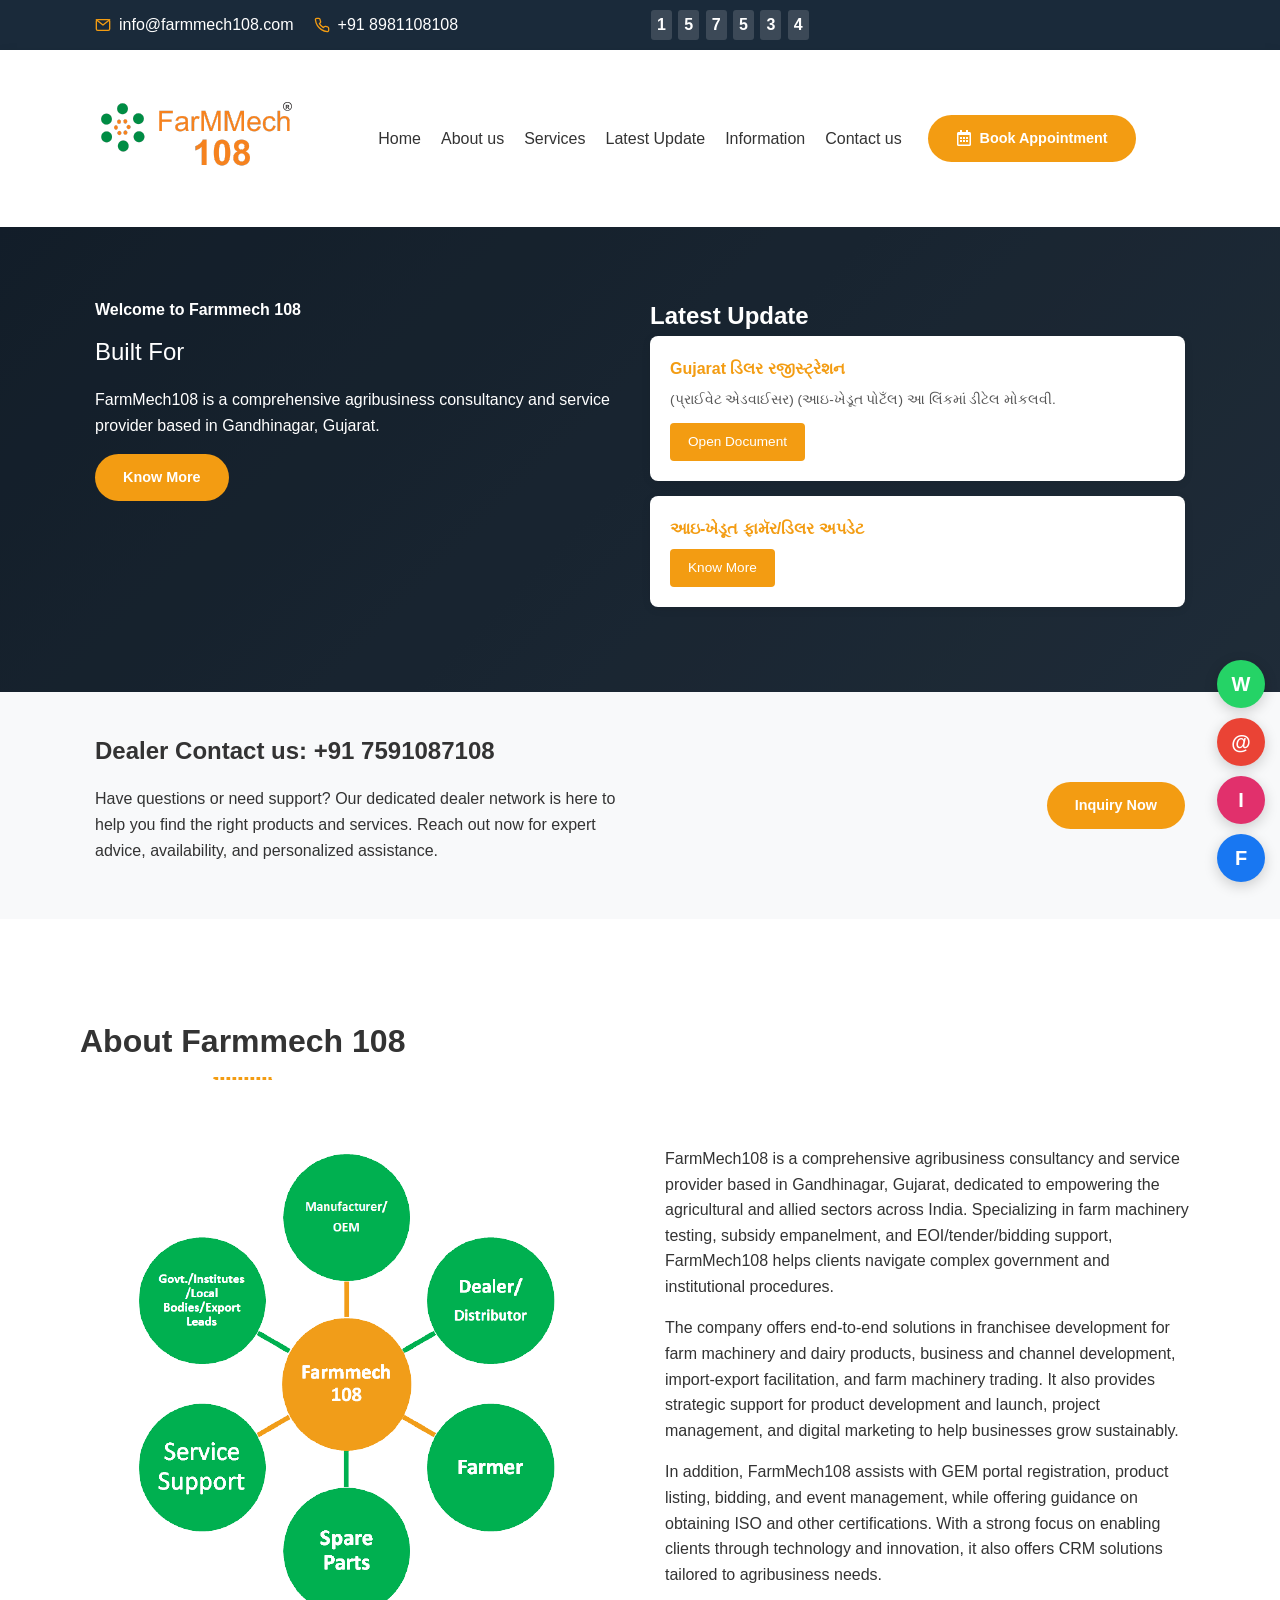
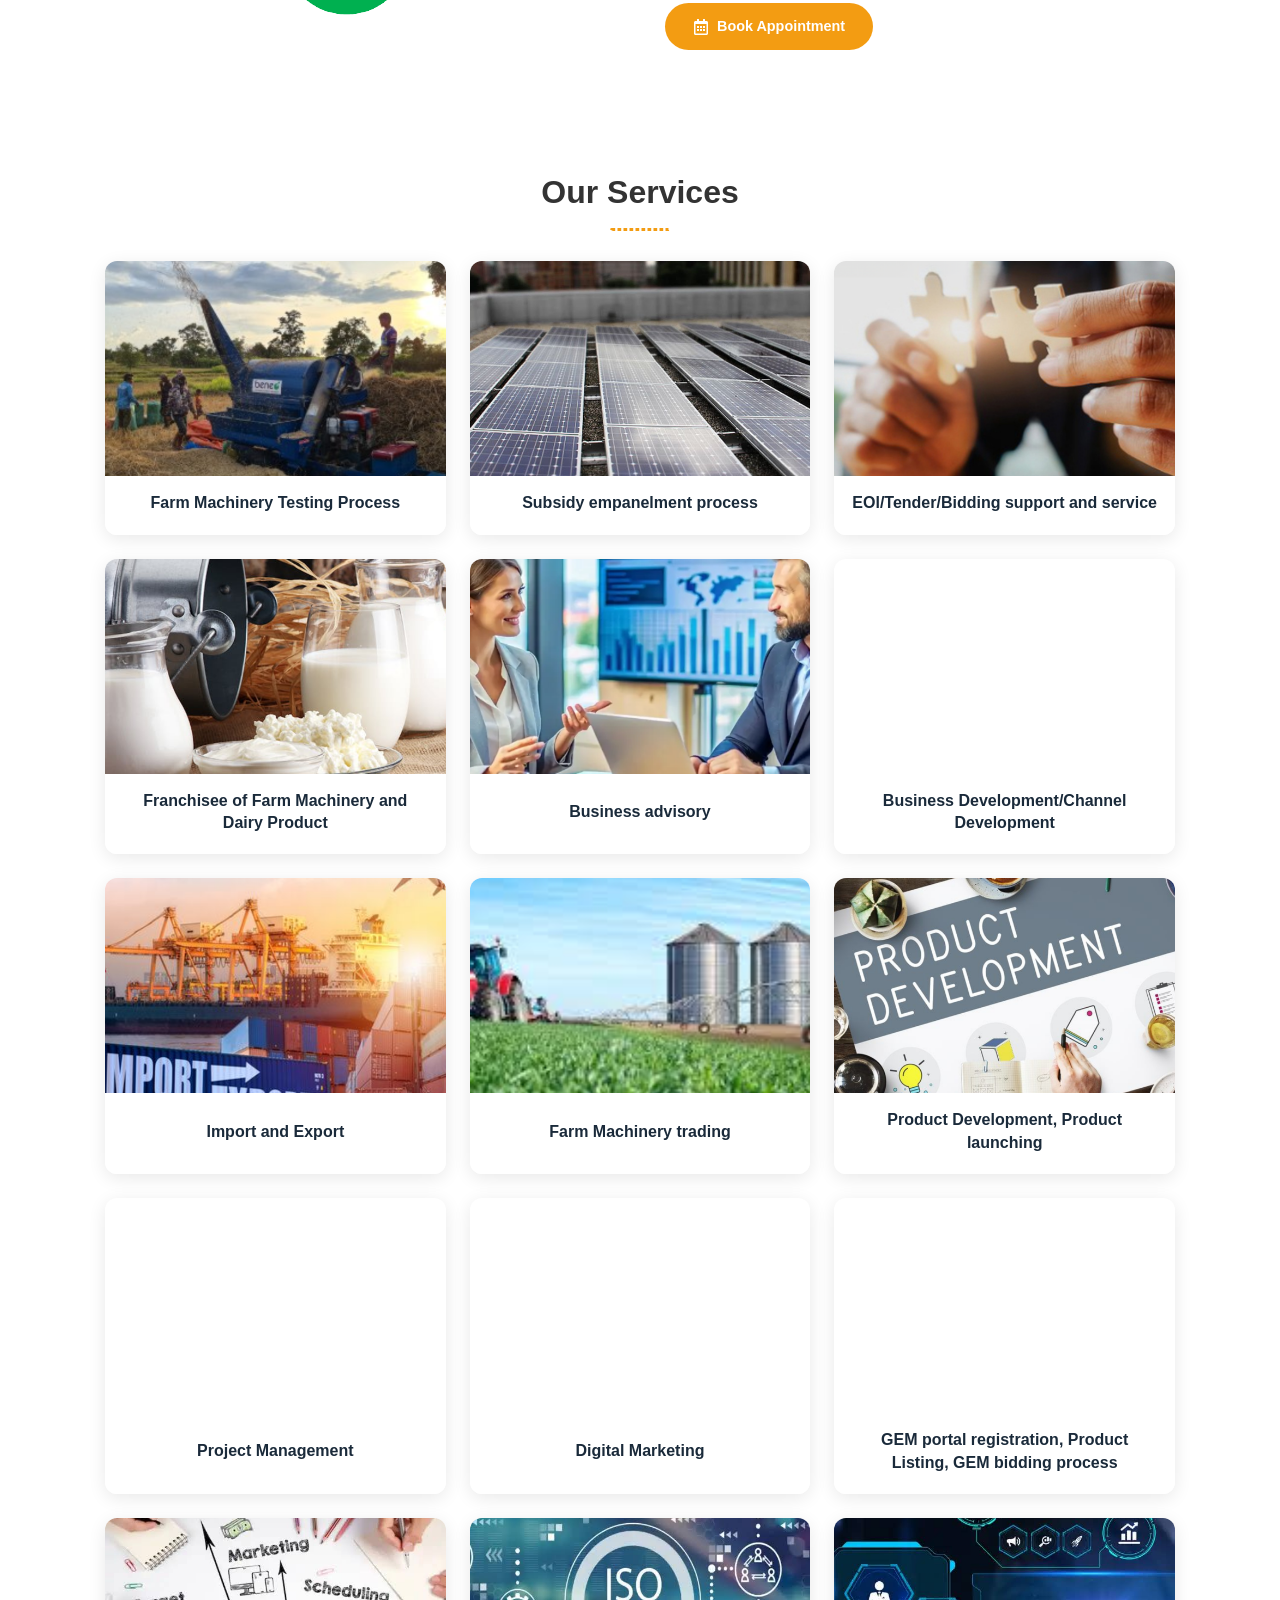
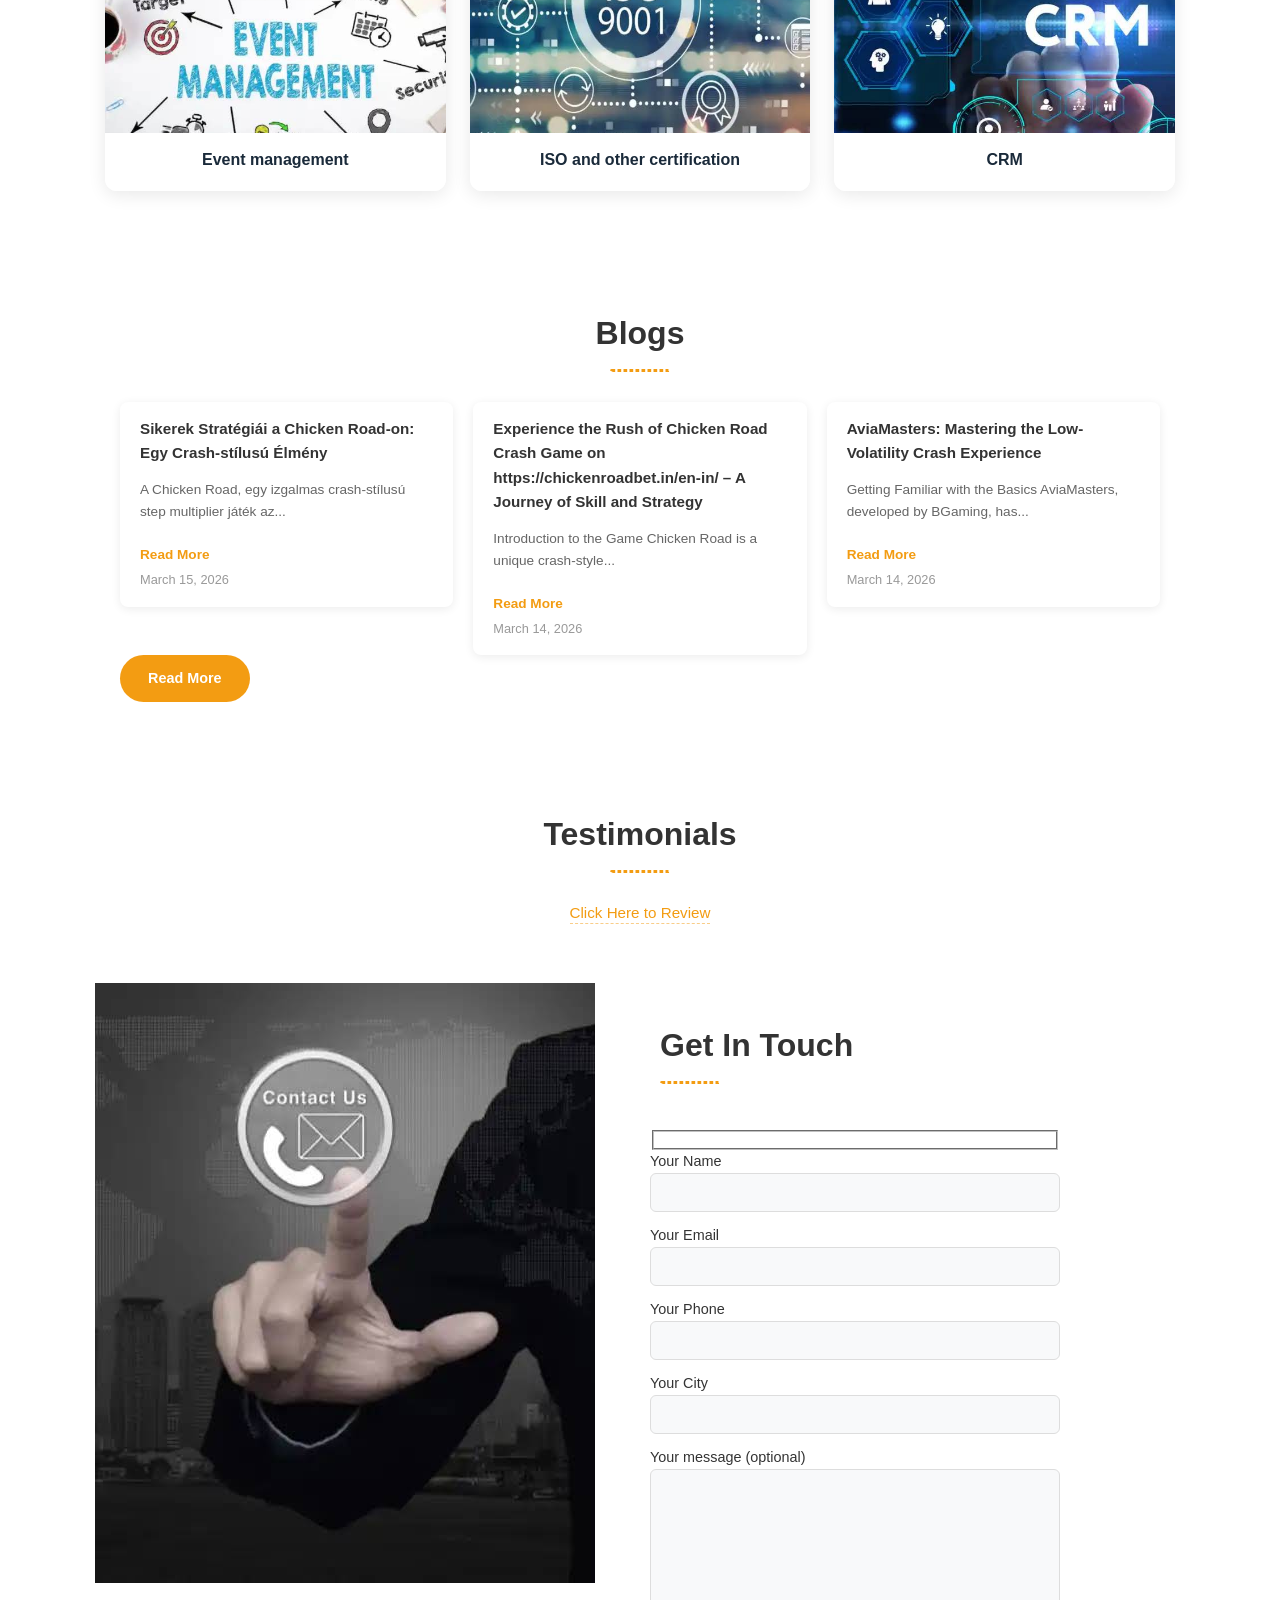
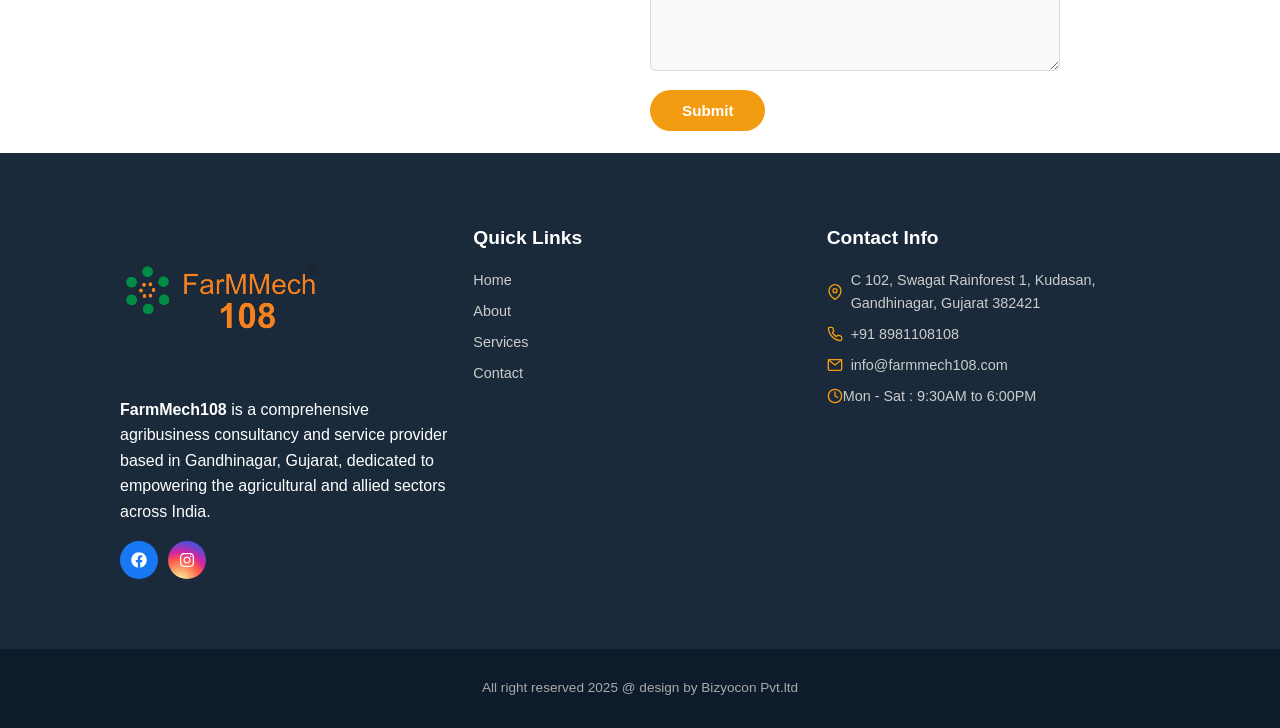
==== commit 4d130103: "Add files via upload" ====
--- a/index.html
+++ b/index.html
@@ -1904,19 +1904,19 @@
 
 <div class="floating-socials">
 
-<a href="https://wa.me/919999999999" class="fs-whatsapp" target="_blank">
+<a href="https://wa.me/918981108108" class="fs-whatsapp" target="_blank">
 W
 </a>
 
-<a href="mailto:info@example.com" class="fs-email">
+<a href="mailto:info@farmmech108.com" class="fs-email">
 @
 </a>
 
-<a href="https://instagram.com/" class="fs-instagram" target="_blank">
+<a href="https://www.instagram.com/farmmech108/" class="fs-instagram" target="_blank">
 I
 </a>
 
-<a href="https://facebook.com/" class="fs-facebook" target="_blank">
+<a href="https://www.facebook.com/farmmech108/" class="fs-facebook" target="_blank">
 F
 </a>
 
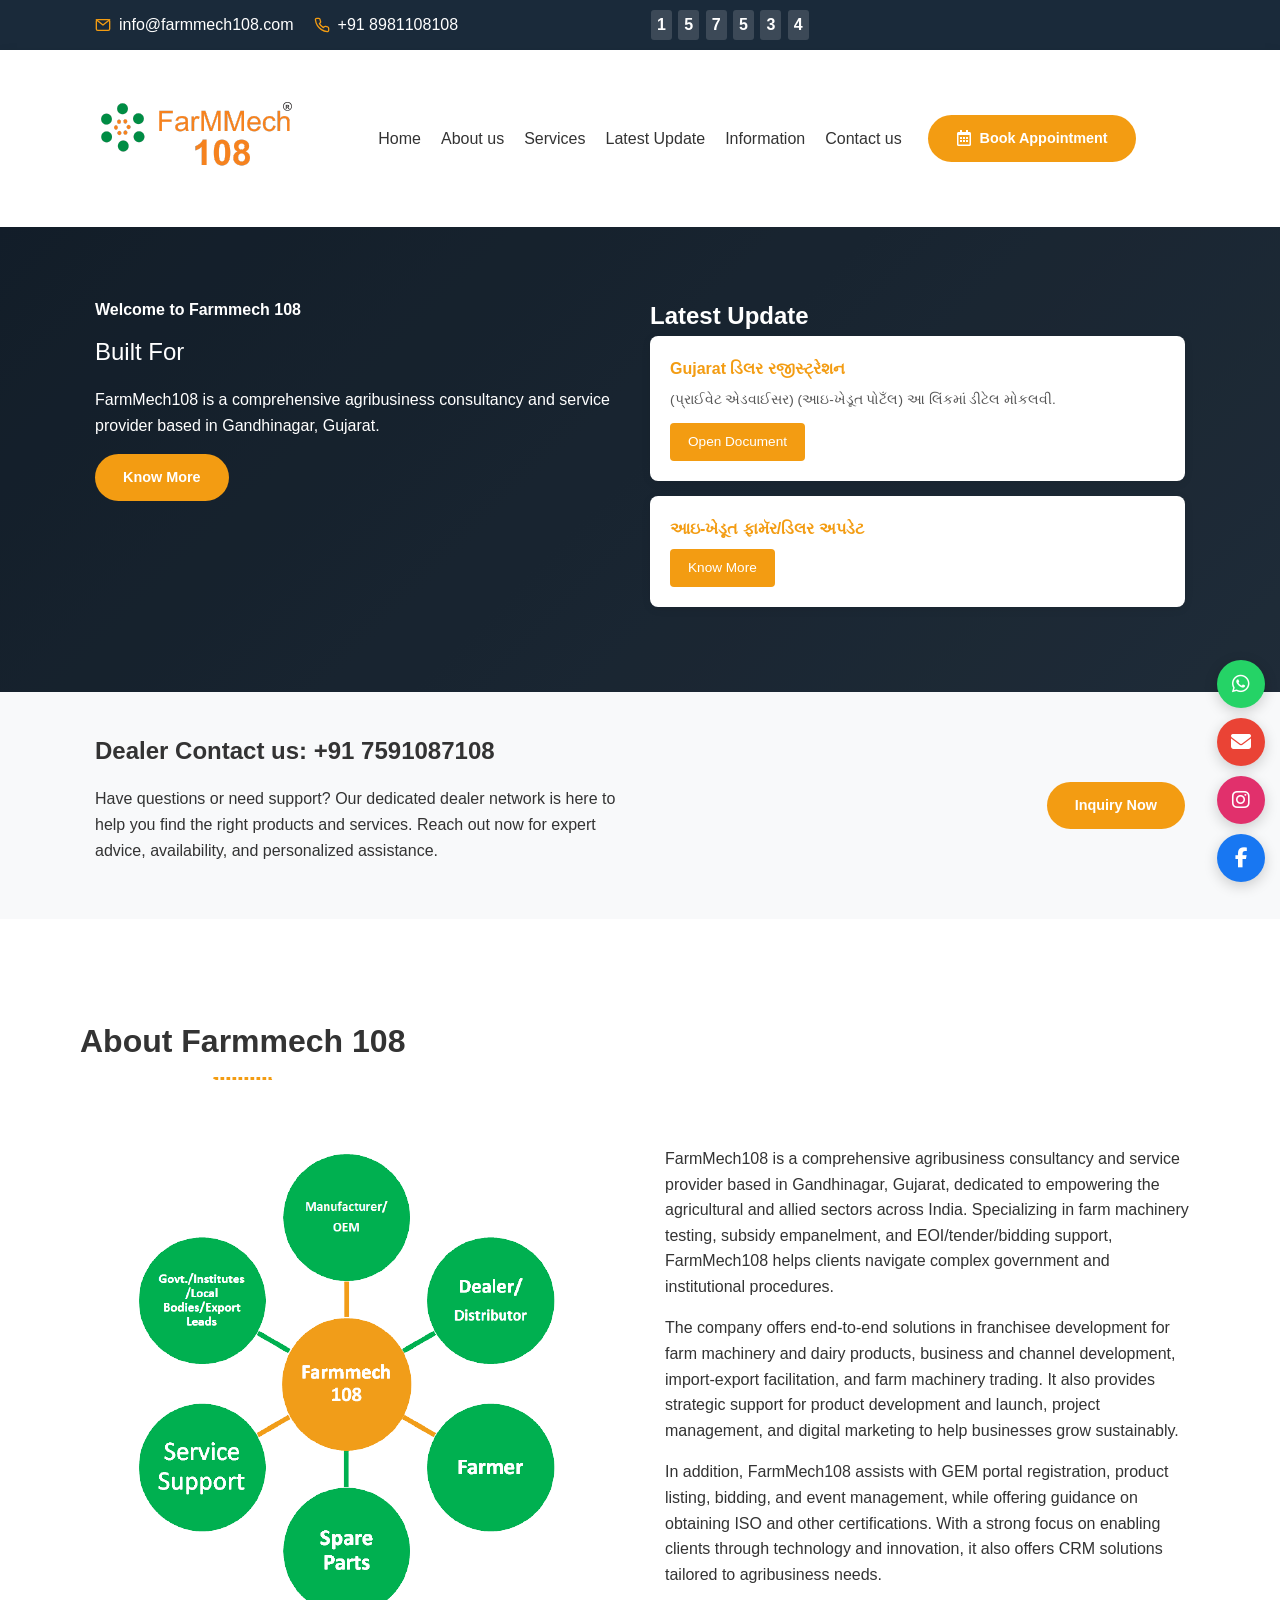
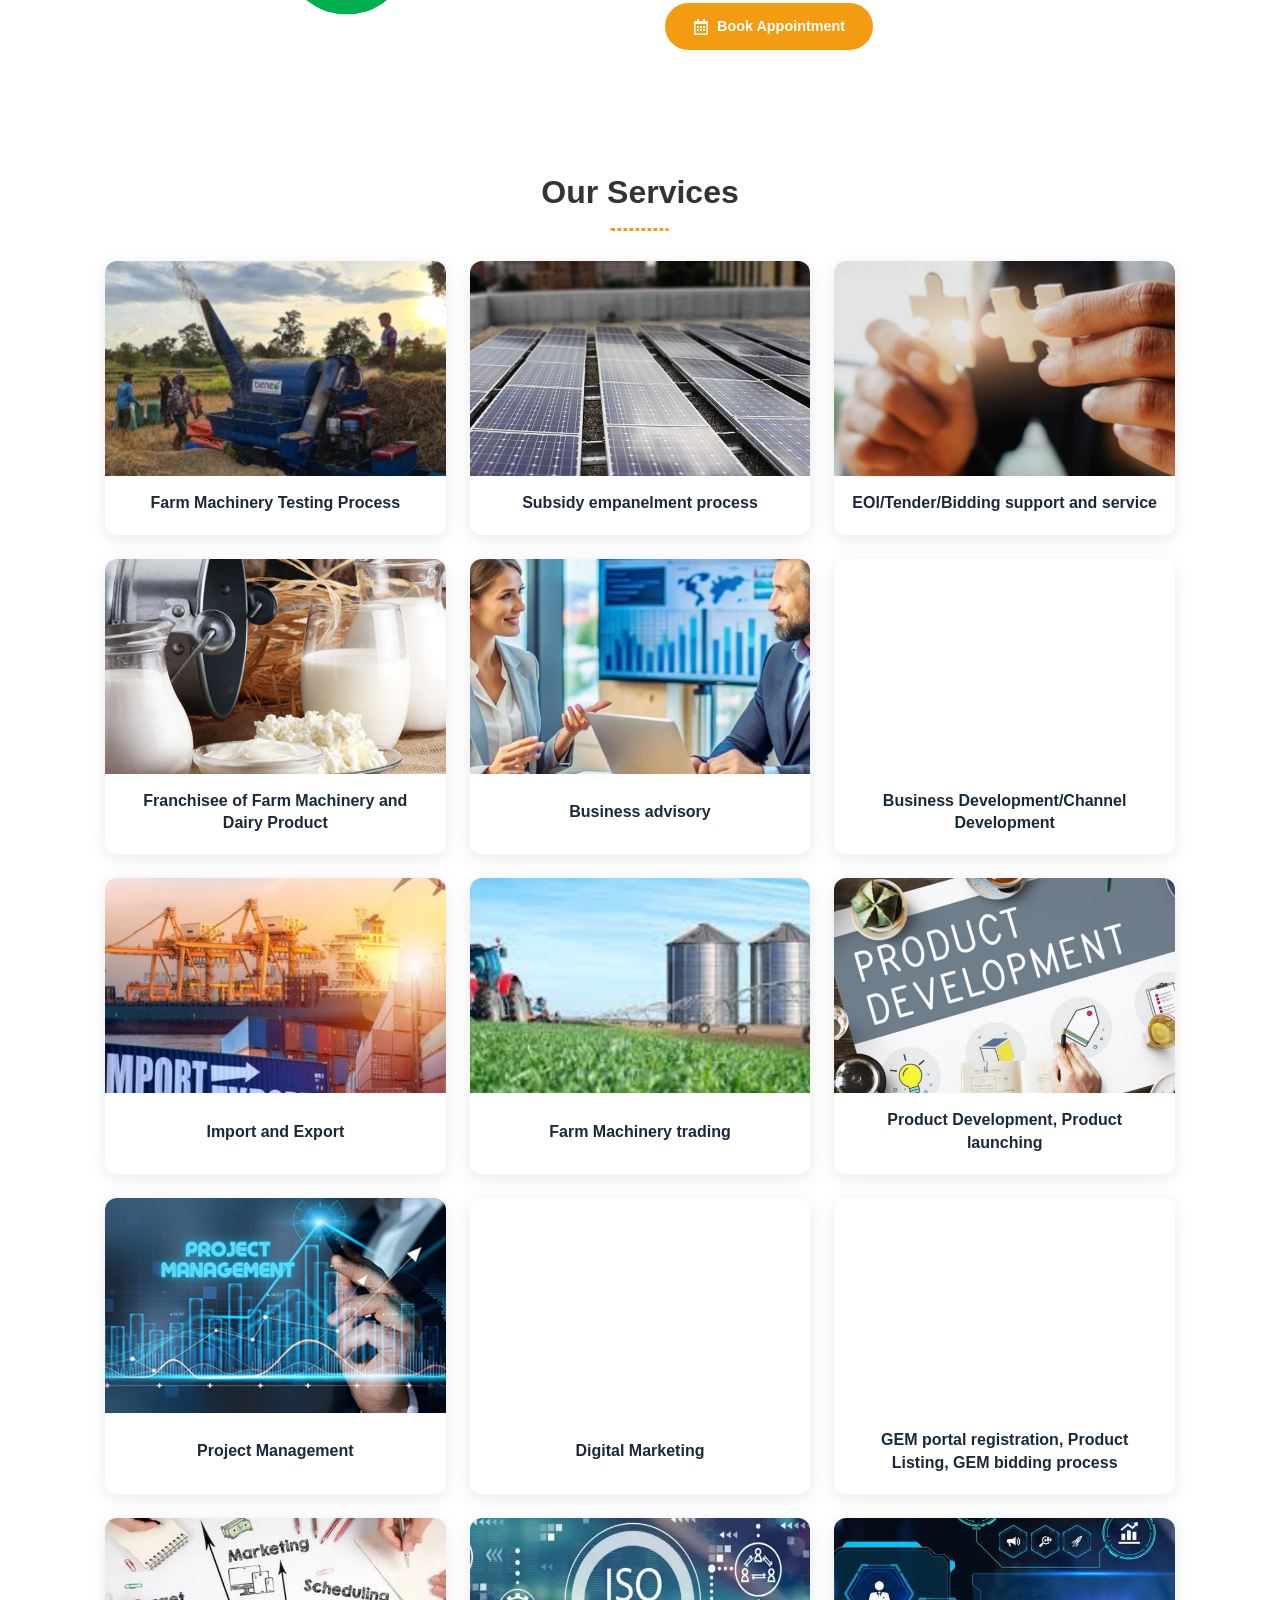
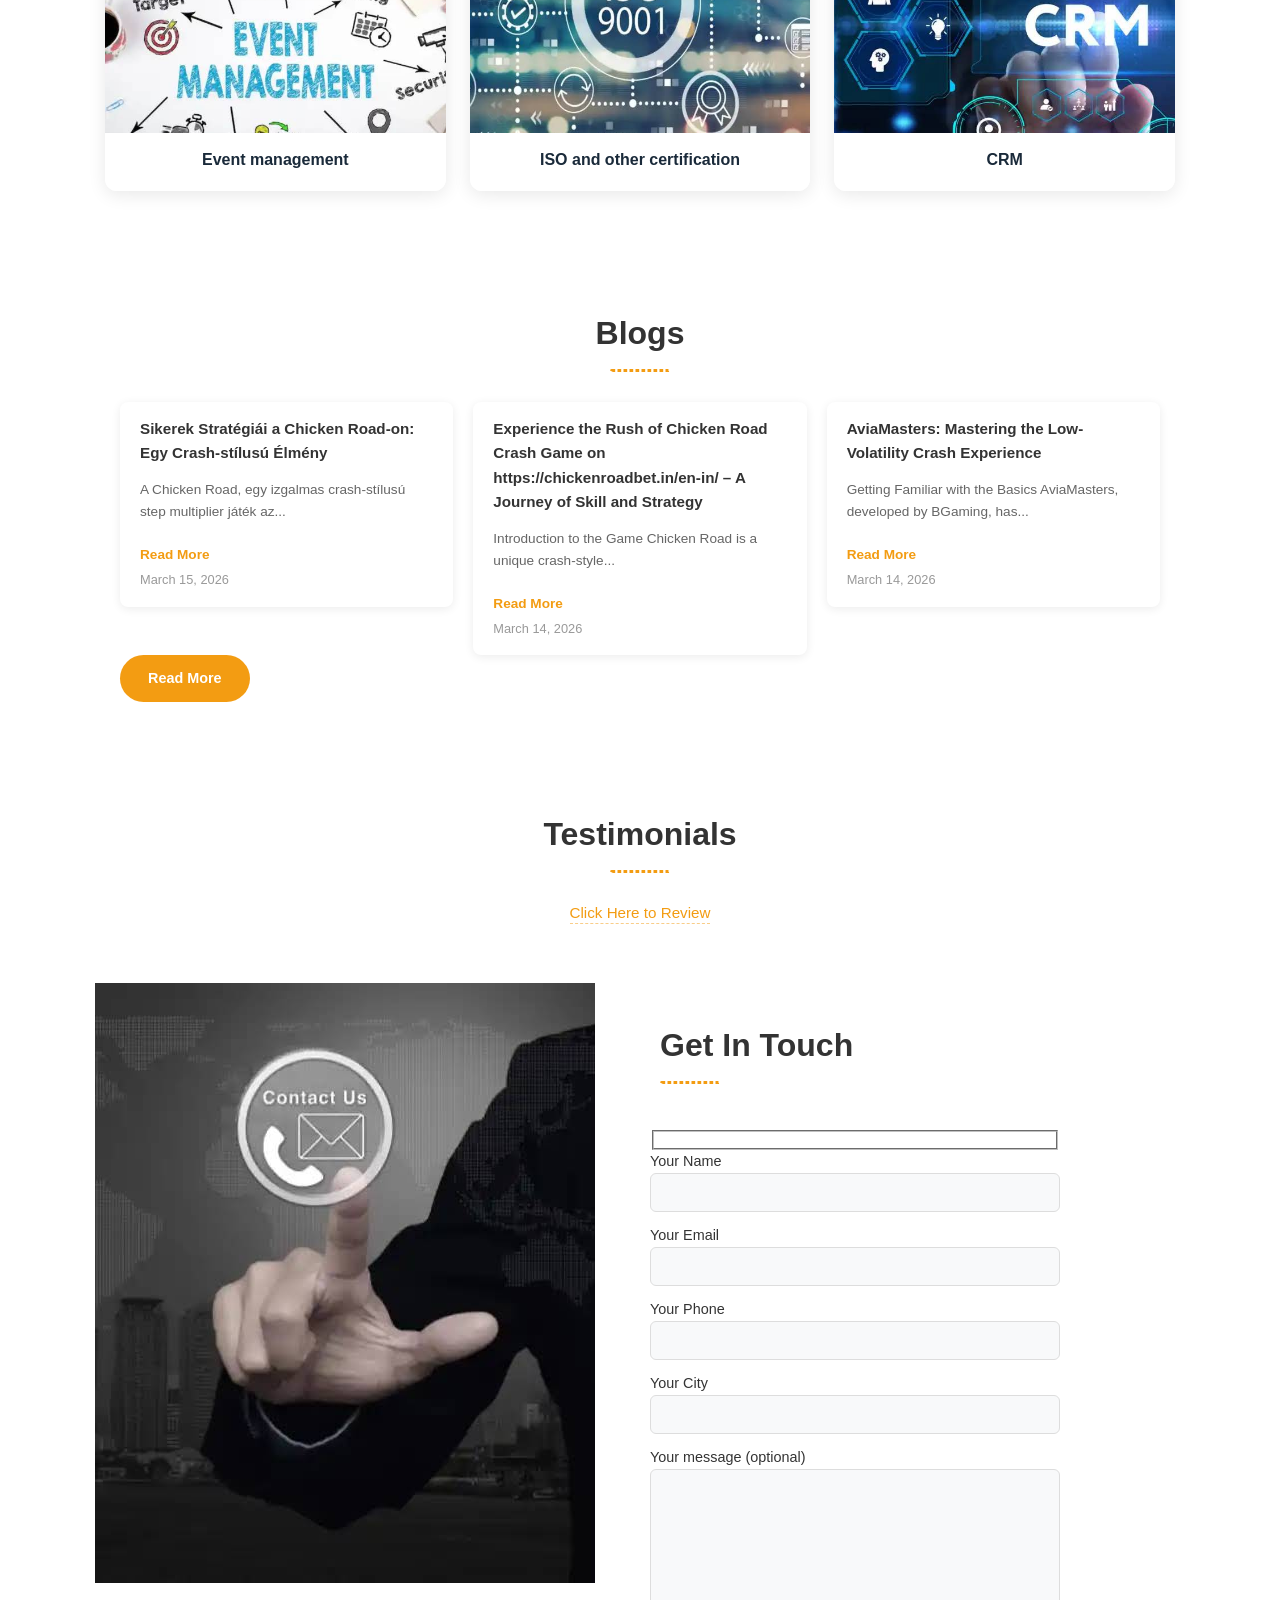
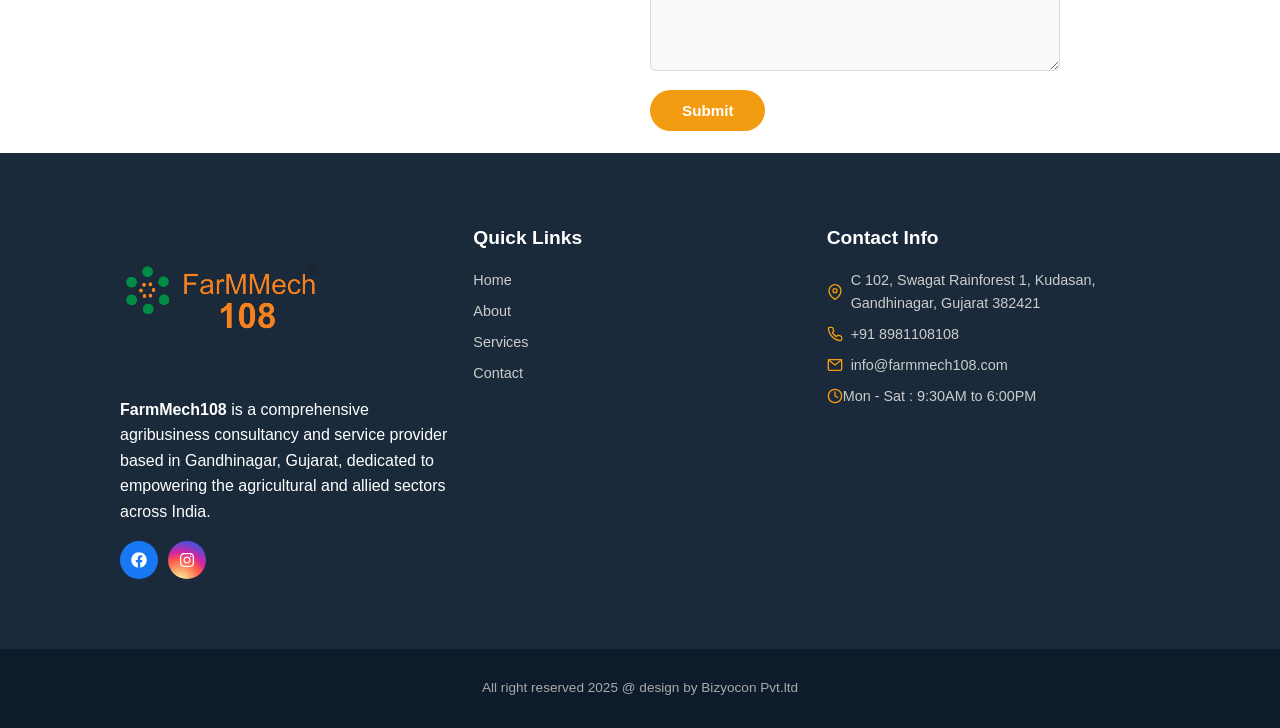
==== commit b9a6bc1a: "Add files via upload" ====
--- a/index.html
+++ b/index.html
@@ -664,6 +664,8 @@
 scroll-behavior:smooth;
 }
 </style>
+
+<link rel="stylesheet" href="https://cdnjs.cloudflare.com/ajax/libs/font-awesome/6.5.1/css/all.min.css"/>
 </head>
 
 
@@ -1904,21 +1906,13 @@
 
 <div class="floating-socials">
 
-<a href="https://wa.me/918981108108" class="fs-whatsapp" target="_blank">
-W
-</a>
-
-<a href="mailto:info@farmmech108.com" class="fs-email">
-@
-</a>
-
-<a href="https://www.instagram.com/farmmech108/" class="fs-instagram" target="_blank">
-I
-</a>
-
-<a href="https://www.facebook.com/farmmech108/" class="fs-facebook" target="_blank">
-F
-</a>
+<a href="https://wa.me/918981108108" class="fs-whatsapp" target="_blank"><i class="fab fa-whatsapp"></i></a>
+
+<a href="mailto:info@farmmech108.com" class="fs-email"><i class="fas fa-envelope"></i></a>
+
+<a href="https://www.instagram.com/farmmech108/" class="fs-instagram" target="_blank"><i class="fab fa-instagram"></i></a>
+
+<a href="https://www.facebook.com/farmmech108/" class="fs-facebook" target="_blank"><i class="fab fa-facebook-f"></i></a>
 
 </div>
 
